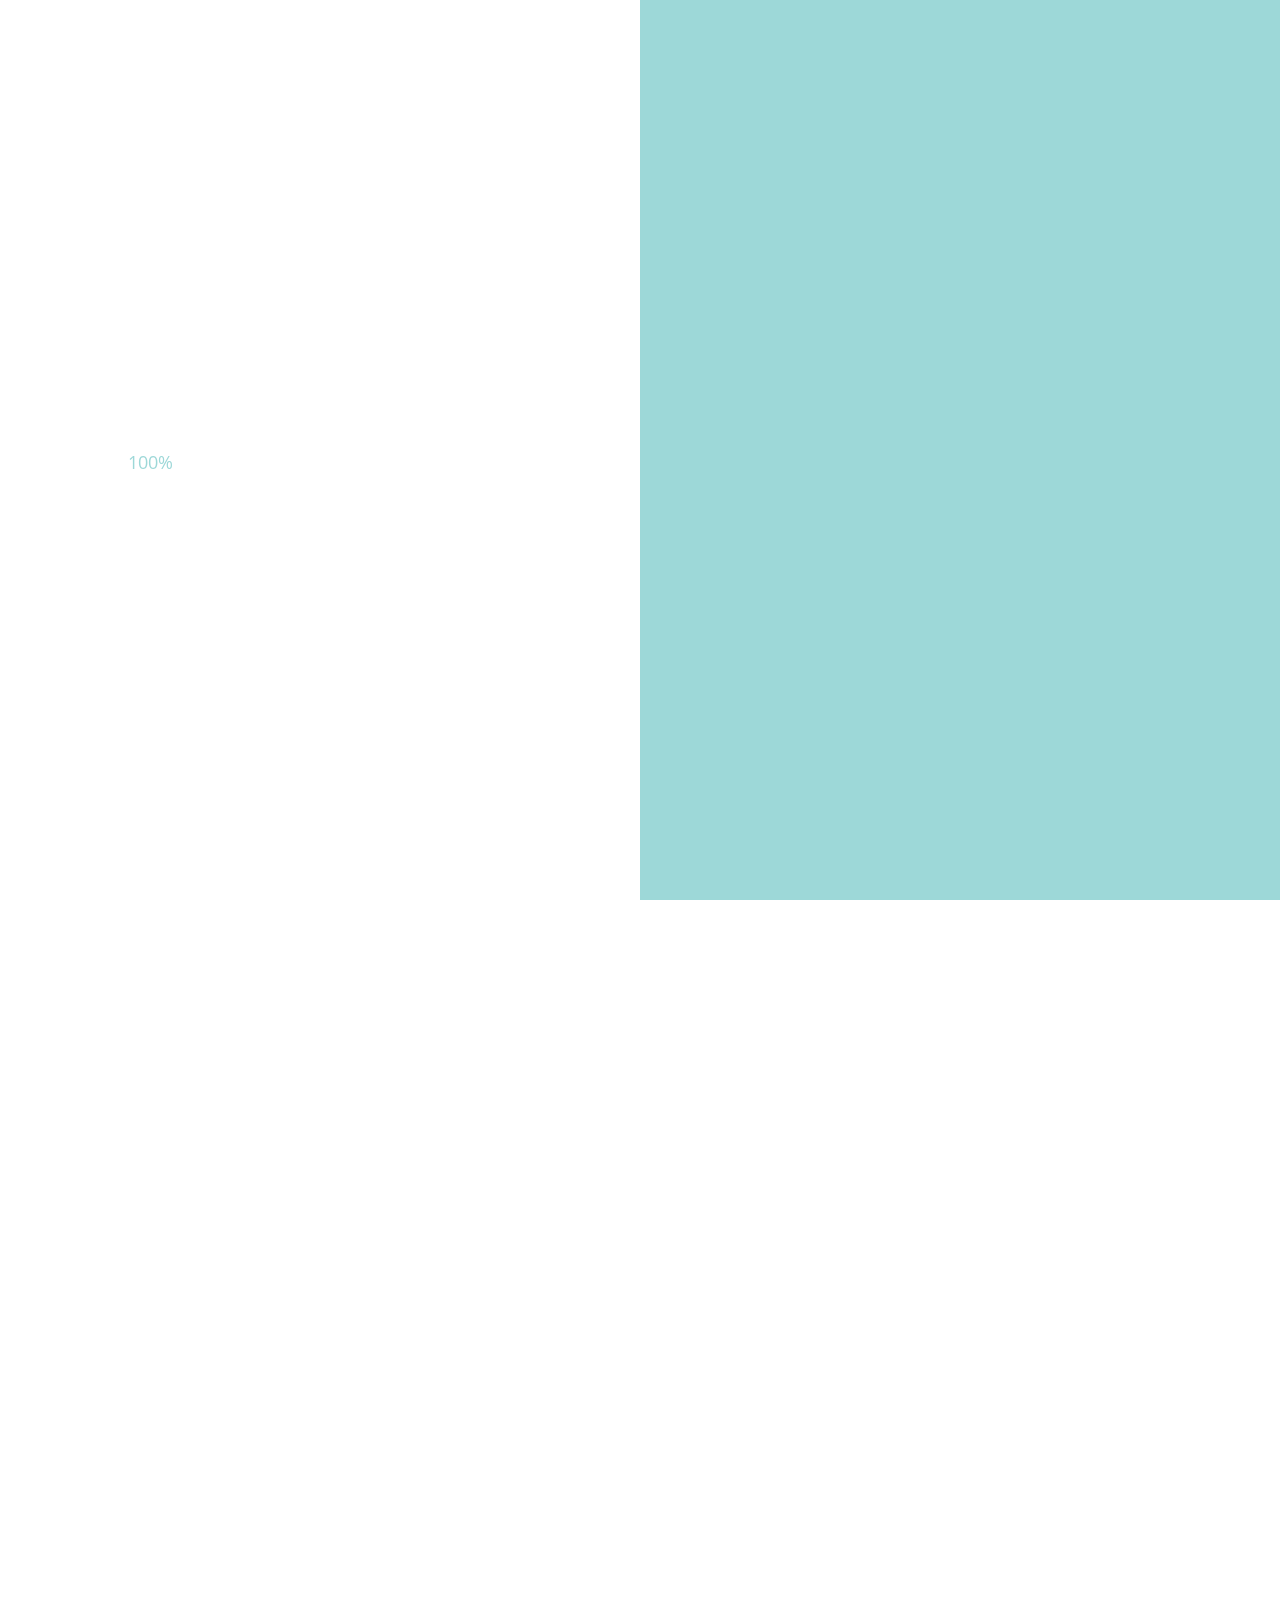
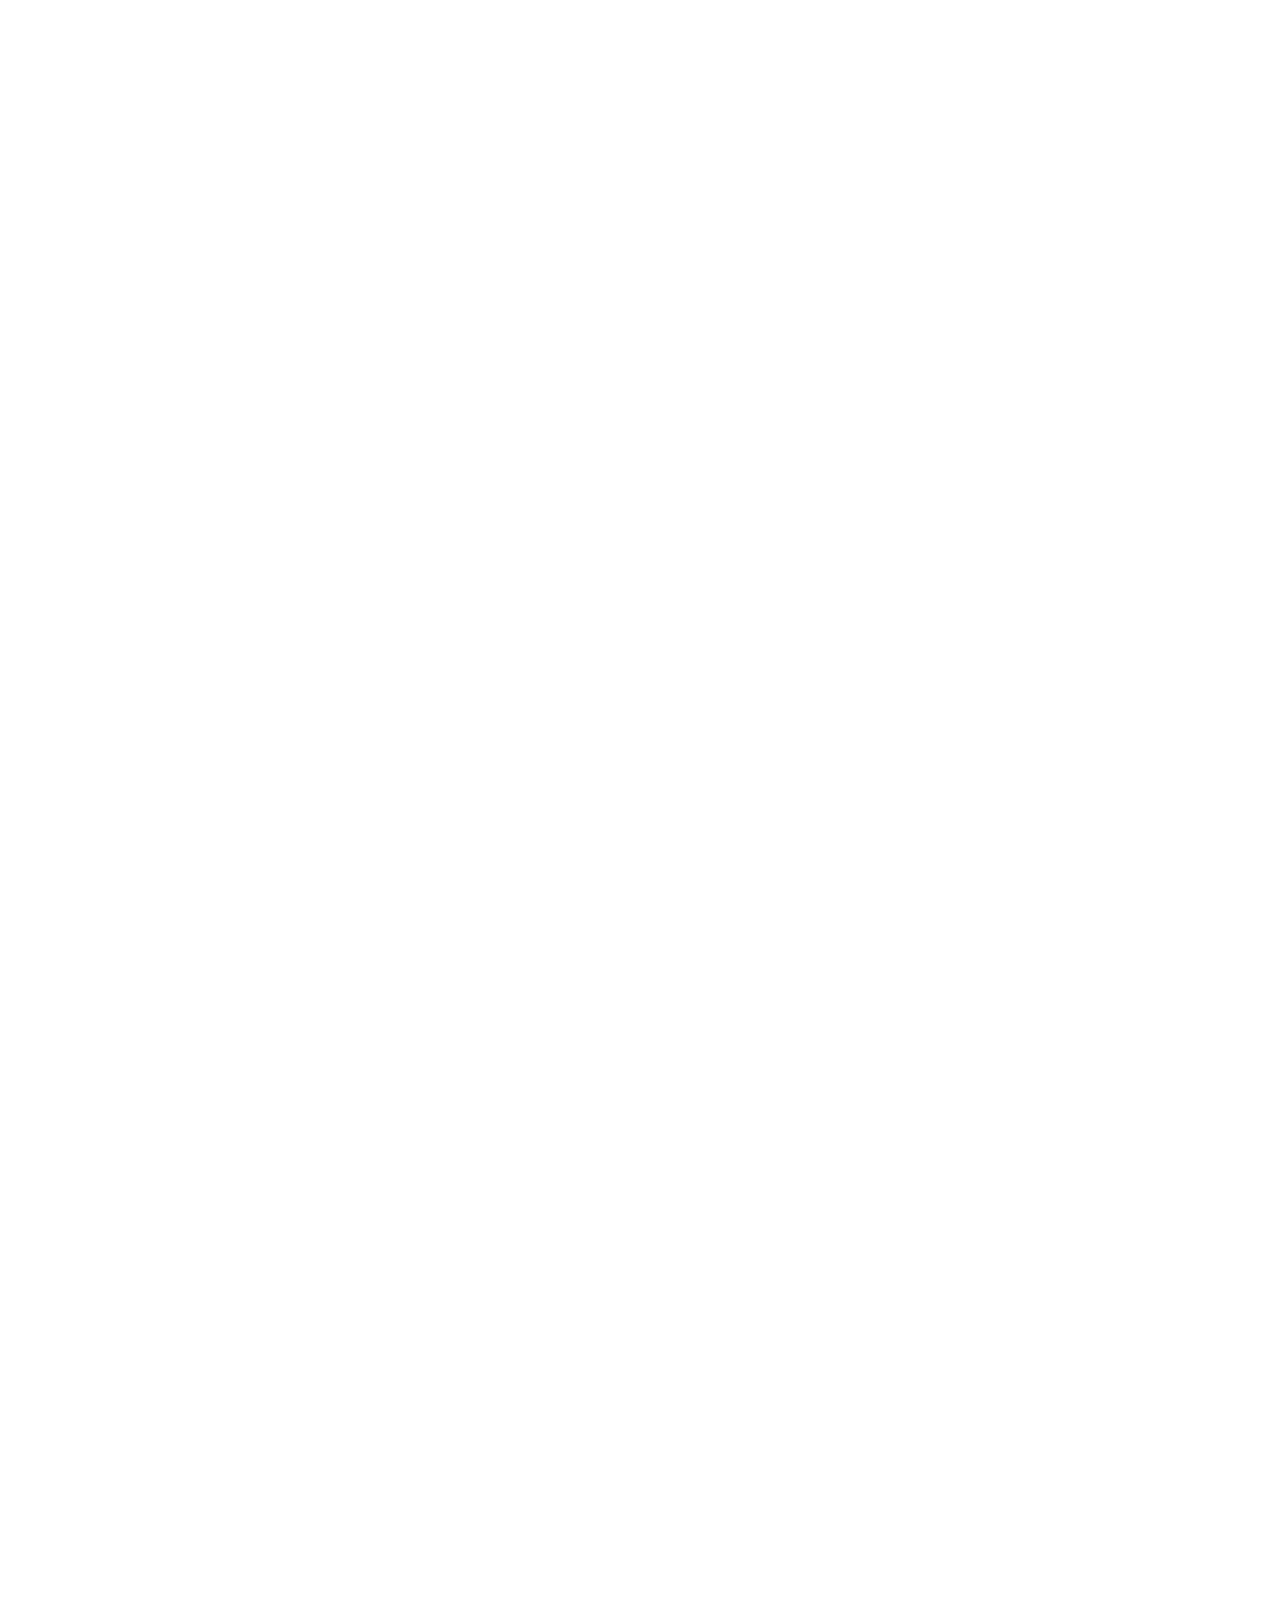
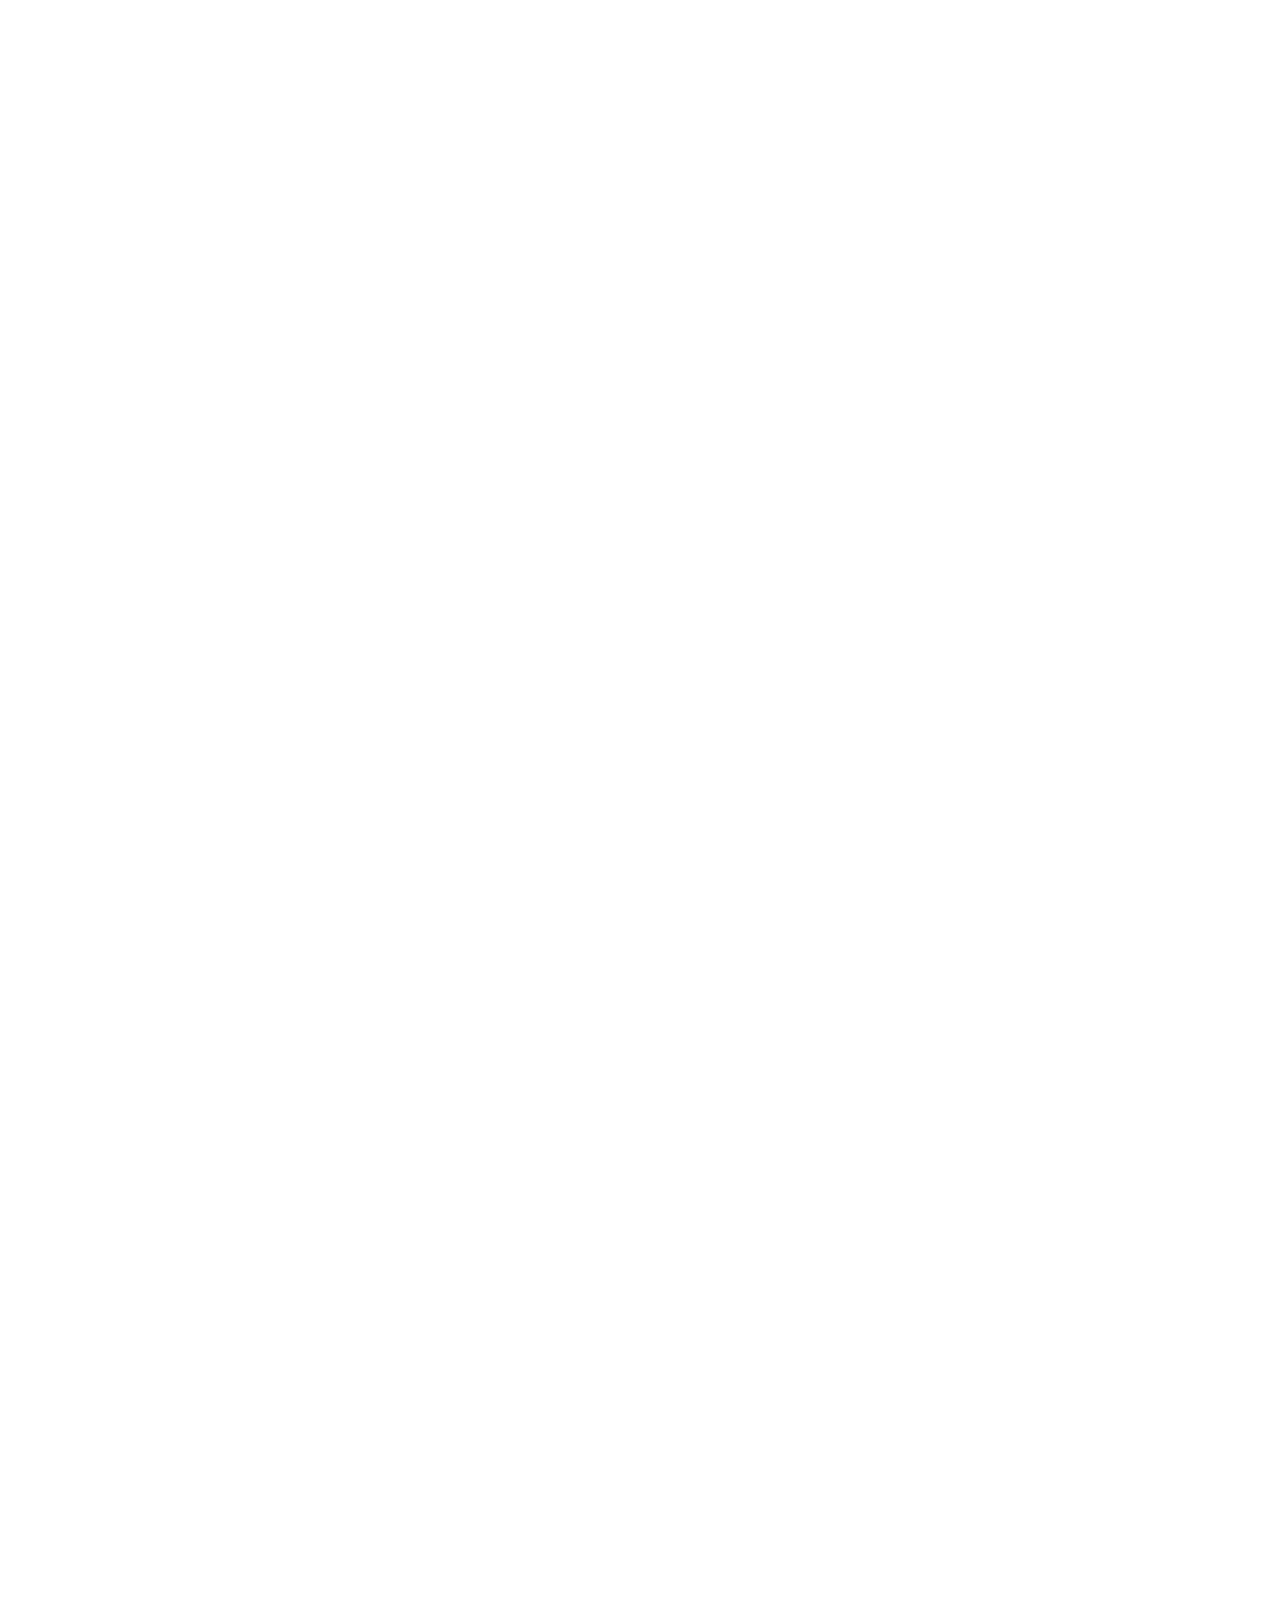
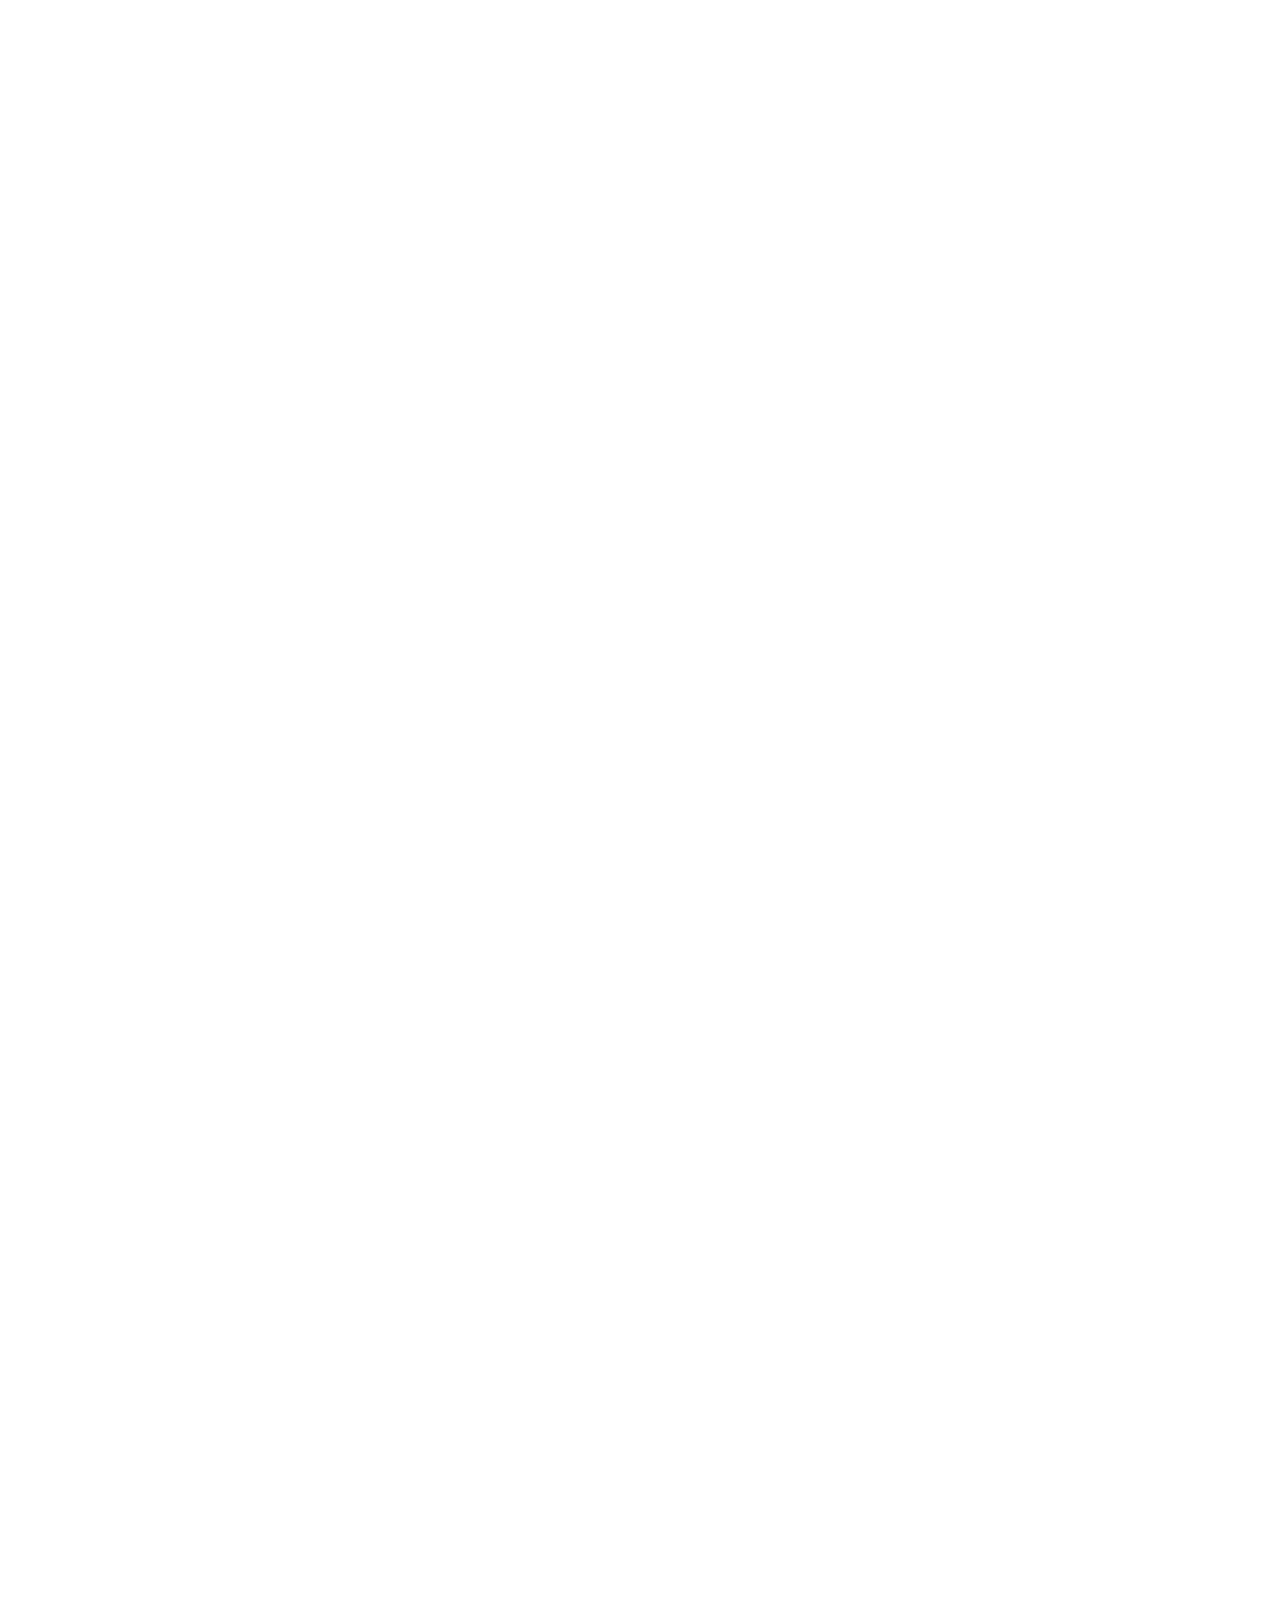
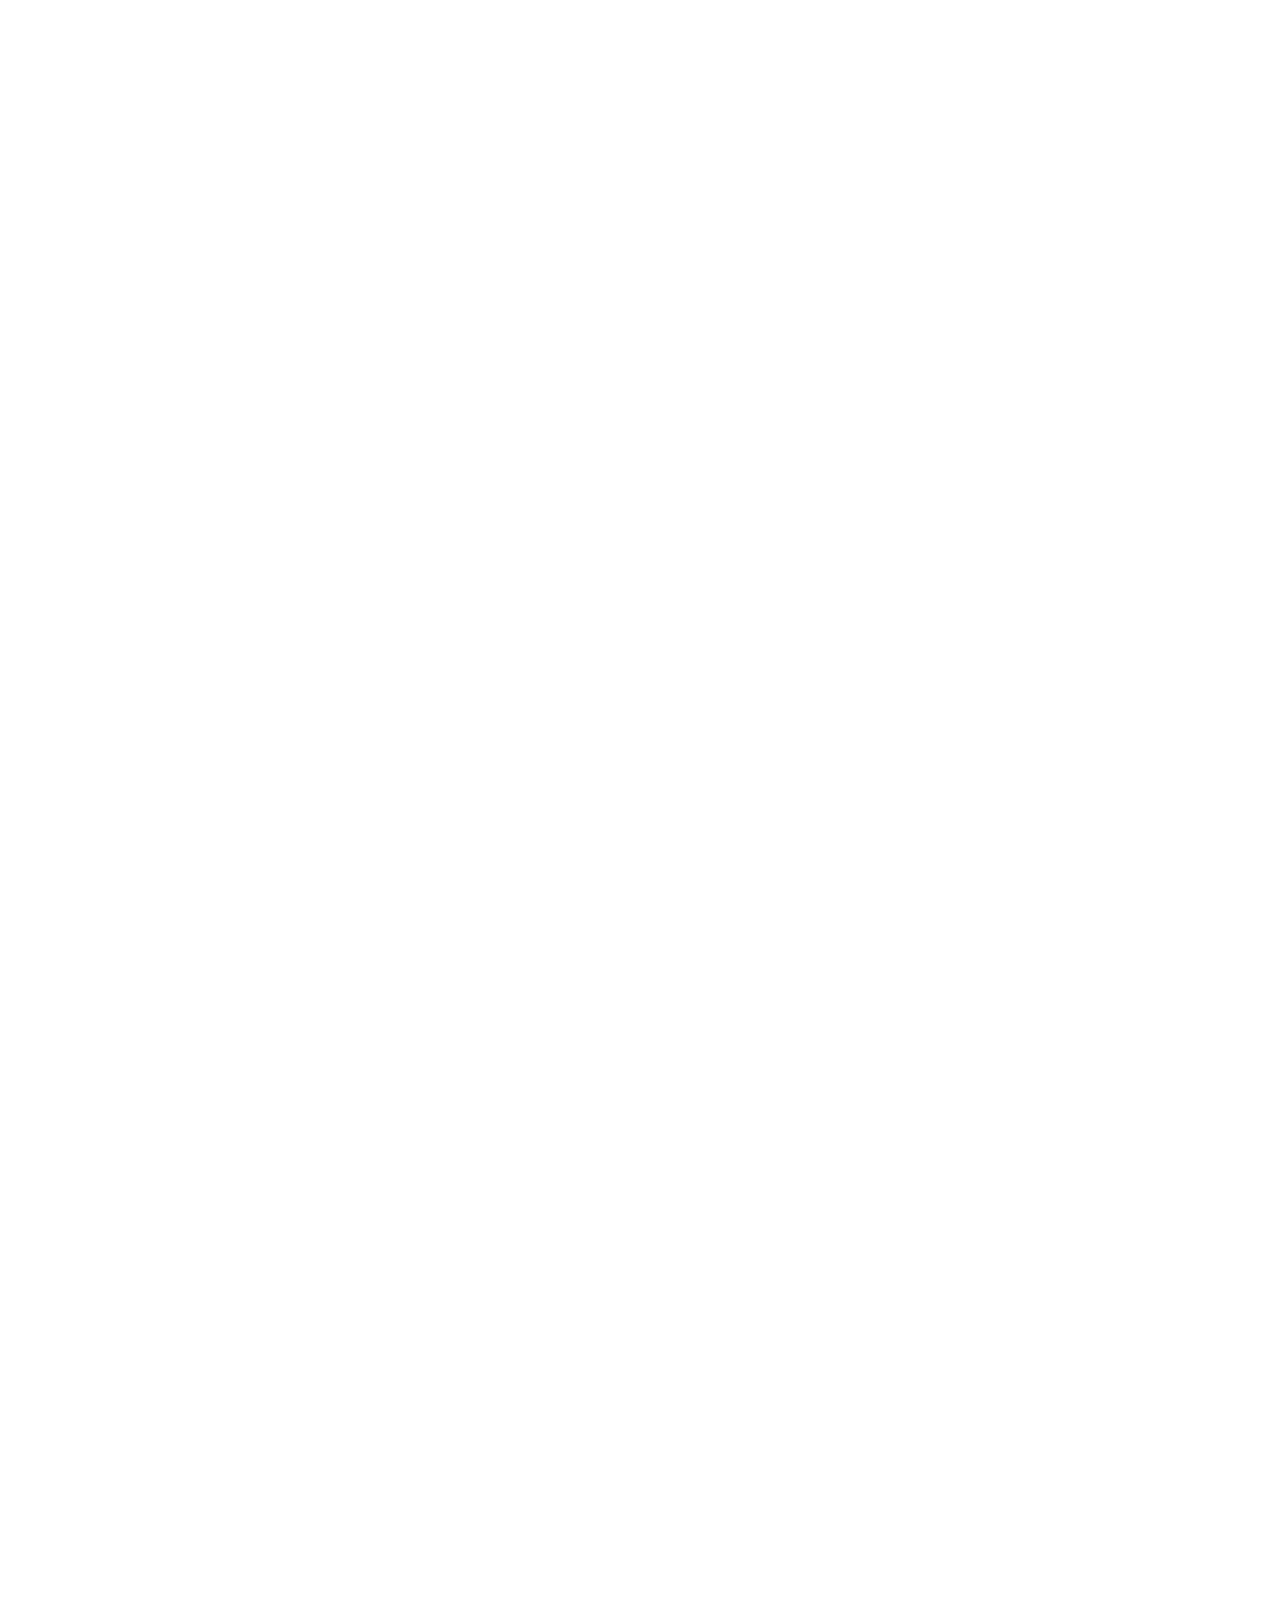
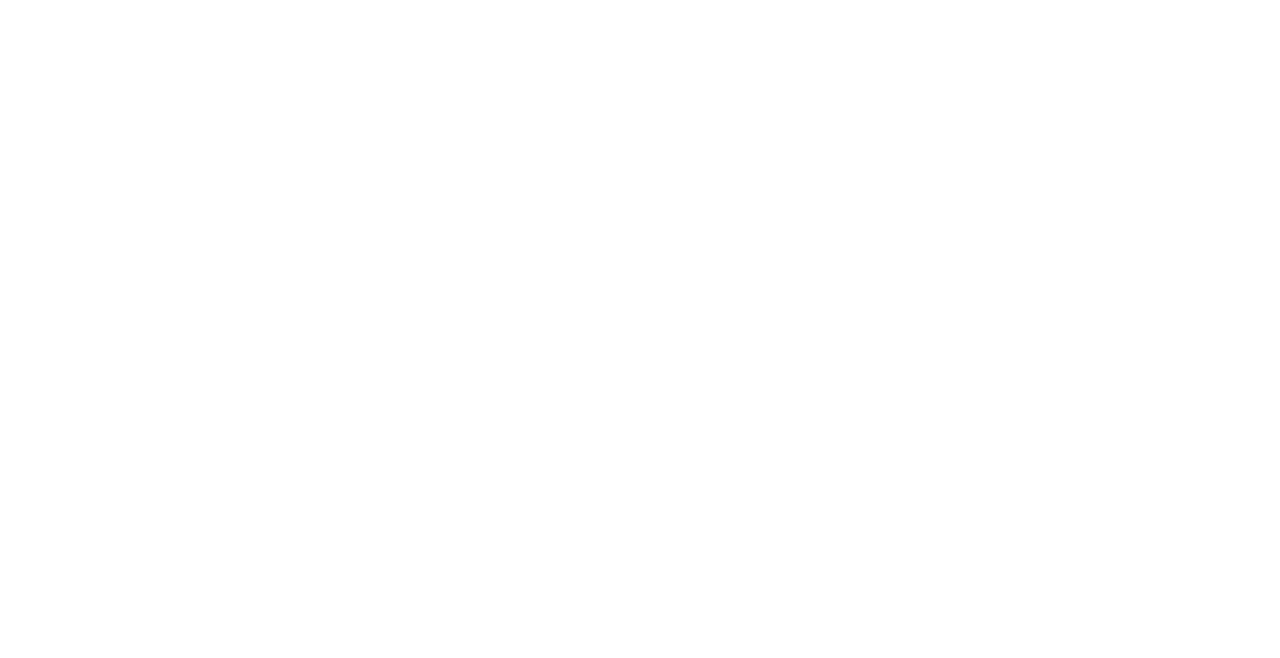
==== index.html @ f8d1b824 "Updated new resume" ====
<!DOCTYPE HTML>
<html lang="en">

<!-- Mirrored from chulan.kwst.net/bg/index.html by HTTrack Website Copier/3.x [XR&CO'2014], Sat, 24 Nov 2018 17:35:47 GMT -->
<head>
<!--=============== basic  ===============-->

	<meta charset="UTF-8">
	<title>Aravinth - Personal Portfolio & Resume</title>
	<meta name="description" content="Your website description here">
	<meta name="keywords" content="your, website, keywords, here">
	<meta name="viewport" content="width=device-width, initial-scale=1.0, minimum-scale=1.0, maximum-scale=1.0, user-scalable=no">
	
<!--=============== css  ===============-->	

    <link rel="stylesheet" href="css/font-awesome.min.css">
	<link rel="stylesheet" href="css/normalize.css" type="text/css" media="screen">
	<link type="text/css" rel="stylesheet" href="css/animate.css" >
	<link rel="stylesheet" href="css/grid.css" type="text/css" media="screen">
	<link rel="stylesheet" href="css/owl.carousel.css" type="text/css" media="screen">
	<link rel="stylesheet" href="css/magnific-popup.css" media="all">
	<link rel="stylesheet" href="css/superslides.css" type="text/css" media="screen">
	<link rel="stylesheet" href="css/style.css" type="text/css" media="screen">
	<!-- By Aravinth-->
	<link rel="stylesheet" href="https://cdnjs.cloudflare.com/ajax/libs/font-awesome/4.7.0/css/font-awesome.min.css">

	<!-- panel css -->
	<link rel="stylesheet" href="css/panel.css" type="text/css" media="screen">
	
<!--=============== colors  ===============-->	

	<link rel="alternate stylesheet" type="text/css" href="css/blue-style.css" title="blue" media="screen" />
	<link rel="alternate stylesheet" type="text/css" href="css/green-style.css" title="green" media="screen" />
	<link rel="alternate stylesheet" type="text/css" href="css/yellow-style.css" title="yellow" media="screen" />
	<link rel="alternate stylesheet" type="text/css" href="css/orange-style.css" title="red" media="screen" />

<!--=============== fonts  ===============-->

	<link href='http://fonts.googleapis.com/css?family=Istok+Web|Open+Sans:400,300,600,700,800' rel='stylesheet' type='text/css'>
	
<!--=============== google map ===============-->

	<script type="text/javascript" src="http://maps.google.com/maps/api/js?sensor=false"></script>
	
<!--=============== favicons ===============-->

	<link rel="shortcut icon" href="images/favicon.ico">
	<!--=============== ie styles  ===============-->

	<!--[if IE 8]><link rel="stylesheet" type="text/css" href="css/ie8.css" /><![endif]-->

<script> location.hash = (location.hash) ? location.hash : " "; </script>

</head>

<body onLoad="initialize()">

<!--=============== main ===============-->
<div id="main">

	<!--=============== intro ===============-->
	
	<div id="intro">
	
	<!--=============== navigation ===============-->	

		<div class="nav-holder">
				
			<div class="nav-button transition">
				<span></span>
				<span></span>
				<span></span>
			</div>
					
			<div class="nav-border fade"></div>
			<div class="link-holder fade">
				<ul>
					<li class="cur"><a href="#about" class="scroll-link transition">About</a></li>
					<li><a href="#resume" class="scroll-link transition">Resume</a></li>
					<li><a href="#work" class="scroll-link transition">Portfolio</a></li>
					<li><a href="#services" class="scroll-link transition">Services</a></li>
					<li><a href="#contacts" class="scroll-link transition">Contacts</a></li>
					<!-- <li><a href="blog.html" class="transition">Blog</a></li> -->
					
				</ul>
			</div>
			
		</div><!--=============== navigation end ===============-->
				
		<!--=============== text-ticker-holder ===============-->	
			
		<div class="text-ticker-holder">
		
			<div id="slides">
			
				<ul class="slides-container">
						
					<!-- Slide 1 -->
						
					<li>	
						<div style="background-image: url('images/bg/Kalam Sir.jpg');" class="slides-fullscreen-img"></div>
					</li>
							
					<!-- Slide 2 -->
							
					<li>
						<div style="background-image: url('images/bg/Sundar Pichai.jpg');" class="slides-fullscreen-img"></div>
					</li>
			
					<!-- Slide 3 -->
							
					<li>	
						<div style="background-image: url('images/bg/Sachin.jpg');" class="slides-fullscreen-img"></div>
					</li>

					<!-- Slide 4 -->
							
					<li>	
						<div style="background-image: url('images/bg/Rajaraja Cholan.JPG');" class="slides-fullscreen-img"></div>
					</li>

					<!-- Slide 5 -->
							
					<li>	
						<div style="background-image: url('images/bg/Bharathiyar.jpg');" class="slides-fullscreen-img"></div>
					</li>
						
				</ul>
							
			</div><!-- Slider end -->		
			<div class="overlay"></div>
			<div class="container">
				
				<div class="anim-text-holder">
				
					<h1 class="animtext">Hi i am Aravinth </h1>
					<h3 class="animtext fade">Automation Tester & Front-End Web Developer from India</h3>
					
					<div class="start-holder fade">
					
						<div class="start-decor transition"></div>
						
						<a href="#about" class="scroll-link start"><i class="fa fa-angle-down"></i></a>
					
					</div>
					
				</div>
			
			</div>
			
		</div>	<!--=============== text-ticker-holder end===============-->			
			
	</div><!--=============== intro end ===============-->	
			
	<!--=============== wrapper ===============-->
		
	<div id="wrapper">
	
		<!--=============== left-sidebar ===============-->
		
		<div class="left-sidebar">
			<a href="#intro" class="scroll-link logo"><img src="images/logo_Me.png" alt=""></a>
			<div class="desktop-screen-navigation" id="nav"> 
					<ul>
						<li class="current transition"><a href="#about" class="scroll-link transition">About</a></li>
						<li class="transition"><a href="#resume" class="scroll-link transition">Resume</a></li>
						<li class="transition"><a href="#work" class="scroll-link transition">Portfolio</a></li>
						<li class="transition"><a href="#services" class="scroll-link transition">Services</a></li>
						<li class="transition"><a href="#contacts" class="scroll-link transition">Contacts</a></li>
						<!-- <li class="transition"><a href="blog.html" class="transition">Blog</a></li> -->
					</ul>
			</div>
			<a class="nav-top scroll-link" href="#intro"><i class="fa fa-angle-up fa-2x"></i><span class="transition2"></span></a>
		</div><!--=============== left-sidebar end ===============-->
		
		<!--=============== content-holder ===============-->
		
		<div class="content-holder">
		
			<!--=============== section about ===============-->
				
			<div id="about" class="sections">
			
				<div class="container animaper anim">
				
					<h2>about</h2>
					<h4 class="margin">A small introduction about my self</h4>

					
					<div class="grid-half right">
					
						<div class="photo-holder">
							<img src="images/Aravinth photo.JPEG" alt="" class="respimg">
						</div>
					
					</div>
									
					<div class="grid-half right">
					
						<h3>Aravinth Raj</h3>
						<h3 class="margin">AUTOMATION TESTER & FRONT-END WEB DEVELOPER FROM INDIA</h3>
						<p>Energetic software engineer with 5+ years experience developing robust code for high-volume businesses. Increased code-efficiency by finding more reusable dependencies. Boosted customer retention by 25%. An enthusiastic team player and deep creative thinker.</p>
						<p>Team player software engineer with a can-do attitude, phenomenal time management skills, and a strong user focus. Has developed several tools using VBScript, Java using AWT/SWT, freelance projects on Web Page Designing.</p>
						
						<div class="clear"></div>
						<a href="#work" class="button scroll-link transition">Checkout My Work</a>
						</div>
					
					<div class="clear"></div>
					
					<!--skills-->
					
					<div class="piechart-holder">
								
						<div class="piechart grid-2">
							 <span class="chart skilBg" data-percent="95">
								<span class="percent"></span>
							</span>
							
							<h4>Selenium Webdriver</h4>
							<p>Selenium is a portable software-testing framework for web applications.</p>				
						
						</div>
						<div class="piechart grid-2">
							 <span class="chart skilBg" data-percent="95">
								<span class="percent"></span>
							</span>
							
							<h4>Java</h4>
							<p>Java is a general-purpose computer-programming language that is concurrent, class-based & object-oriented.</p>				
						
						</div>
						<div class="piechart grid-2">
							 <span class="chart skilBg" data-percent="95">
								<span class="percent"></span>
							</span>
							
							<h4>Page Factory Model Framework</h4>
							<p>Page Object Model is an Object Repository design pattern in Selenium WebDriver.The PageFactory Class in Selenium is an extension to the Page Object design pattern.</p>				
						
						</div>	
						<div class="piechart grid-2">
							 <span class="chart skilBg" data-percent="95">
								<span class="percent"></span>
							</span>
							
							<h4>Other Hybrid Frameworks</h4>
							<p>Hybrid Test framework is a concept where we use the advantage of both Keyword and Data driven framework.</p>				
						
						</div>
						<div class="piechart grid-2">
							 <span class="chart skilBg" data-percent="90">
								<span class="percent"></span>
							</span>
							
							<h4>Cucumber</h4>
							<p>Cucumber is a testing framework which supports Behavior Driven Development (BDD). It lets us define application behavior in plain meaningful English text using a simple grammar defined by a language called Gherkin.</p>				
						
						</div>	
						<div class="piechart grid-2">
							 <span class="chart skilBg" data-percent="90">
								<span class="percent"></span>
							</span>
							
							<h4>Maven</h4>
							<p>Maven is a build automation tool used primarily for Java projects. Maven addresses two aspects of building software: first, it describes how software is built, and second, it describes its dependencies.</p>				
						
						</div>	
						<div class="piechart grid-2">
							 <span class="chart skilBg" data-percent="90">
								<span class="percent"></span>
							</span>
							
							<h4>AWT/SWT</h4>
							<p>The Standard Widget Toolkit (SWT) is a graphical widget toolkit for use with the Java platform. It is an alternative to the Abstract Window Toolkit (AWT) and Swing Java graphical user interface (GUI) toolkits.</p>				
						
						</div>	
						<div class="piechart grid-2">
							 <span class="chart skilBg" data-percent="80">
								<span class="percent"></span>
							</span>
							
							<h4>UFT</h4>
							<p>UFT is an automated functional Testing tool that helps testers to execute automated tests in order to identify any errors, defects or gaps in contrary to the expected results of the application under test.</p>				
						
						</div>	
						<div class="piechart grid-2">
							 <span class="chart skilBg" data-percent="90">
								<span class="percent"></span>
							</span>
							
							<h4>VBScript</h4>
							<p>VBScript is an Active Scripting language developed by Microsoft that is modelled on Visual Basic. It allows Microsoft Windows system administrators to generate powerful tools for managing computers with error handling, subroutines, and other advanced programming constructs.</p>				
						
						</div>					
					
				</div>
					
			</div>
				
			 <div class="show-skills-holder">
				<span class="decor-fix"></span>
				<div class="show-skills"><i class="fa fa-angle-up fa-2x"></i><span>Show Skills</span></div>
			</div> 
				
		</div><!--=============== section about end ===============-->
			
			
		<!--=============== section facts ===============-->
		
		<div id="facts"  class="sections">
		<div class="parallax-facts"></div>
			<div class="overlay"></div>
			
			<div class="content">
			
				<div class="container">
					<h4 class="margin">Personal Traits</h4>
					<h2 class="color-white">FUN FACTS</h2>
	
					<ul>
					
						<!-- fact 1-->
						
						<li class="transition scale-small animaper"> 
							<div class="conter-decor">
								<span class="rotade rot-top-left"></span>
								<span class="rotade rot-top-right"></span>
								<span class="rotade rot-bottom-left"></span>
								<span class="rotade rot-bottom-right"></span> 
							</div>
							<div class="milestone-counter">
								
								<div class="stats animaper">
									<div class="num" data-content="8" data-num="8">0</div>
								</div>
									
							</div>
							
							<h6><span></span>Awards Received</h6>	
							 
						</li>
						
						 <!-- fact 2--> 
						  
						<li class="transition scale-small animaper">
							<div class="conter-decor">
								<span class="rotade rot-top-left"></span>
								<span class="rotade rot-top-right"></span>
								<span class="rotade rot-bottom-left"></span>
								<span class="rotade rot-bottom-right"></span> 
							</div>
							<div class="milestone-counter">
				
								<div class="stats animaper">
									<div class="num" data-content="23" data-num="23">0</div>
								</div>
									
							</div>
								 
							<h6><span></span>Projects Completed</h6>
							 
						</li>
						
						 <!-- fact 3-->  
						 
						<li class="transition scale-small animaper"> 
						
							<div class="conter-decor">
								<span class="rotade rot-top-left"></span>
								<span class="rotade rot-top-right"></span>
								<span class="rotade rot-bottom-left"></span>
								<span class="rotade rot-bottom-right"></span> 
							</div>
							<div class="milestone-counter">
				
								<div class="stats animaper">
									<div class="num" data-content="7" data-num="7"></div>
								</div>
							</div>
								 
							<h6><span></span>Freelance Projects</h6>
								
						</li>
						
					</ul> 
																			   
				</div>
				
			</div>	
				
		</div> <!--=============== section facts end ===============-->
		
	<!--=============== section resume ===============-->
		
		<div id="resume"  class="sections">	
			<div class="background-color">	
				<div class="content">
					<div class="container animaper anim">
					
						<h4 class="margin color-white">WORK EXPERIENCE</h4>
						<h2 class="color-white">resume</h2>
						<div class="content-separator"><i class="fa fa-briefcase"></i><span></span></div>
		
						<div class="grid-full">
							<div class="resume-line"></div>
						
						
							 <!-- 1 item-->
							 
							<div class="grid-full place-holder">
								<div class="grid-1">
								
									<div class="resume-date">
										<h4>October 2013 -<br>October 2014</h4>
										
									</div>
								
								</div>
								
								<div class="grid-5 right">
								
									<div class="resume-info">
									
										<h3>Test Trainee</h3>
										<h4>Cognizant Technology Solutions, Coimbatore</h4>
										<p>As a Test Trainee, I have involved in implementing Testing Methodologies, had a chance to work with some of the Health Care based applications namely FACETS, EDI 834, CDWF, PEGA. Worked with Test Management tools like HP ALM, Handled database like SQL and API testing tool like Soap UI.</p>
		
									</div>
								
								</div>
								
							</div>
								
							 <!-- 2 item-->
							 
							<div class="grid-full place-holder">
							
								<div class="grid-1">
								
									<div class="resume-date">
										<h4>October 2014 -<br>June 2018</h4>
										
									</div>
								
								</div>
								
								<div class="grid-5 right">
									<div class="resume-info">
										<h3>Test Professional</h3>
										<h4>Cognizant Technology Solutions, Coimbatore</h4>
										<p>Worked as a Functional Tester and Automation Tester.
As part of Functional Testing good with writing test cases; Thorough hands on experience with all level of testing including Sanity, Usability,Functional, Integration, Regression and User Acceptance Testing. As part of Automation Testing handled projects with Selenium, Java, UFT, Excel Macro. Learned and got hands-on experience in HTML, CSS, HTA, AWT, SWT, JavaFx for Freelance projects.</p>
		
									</div>
								
								</div>
								
							</div>
													 
							<!-- 3 item-->
							 
							<div class="grid-full place-holder">
							
								<div class="grid-1">
								
									<div class="resume-date">
										<h4>June 2018 -<br>December 2018</h4>
										
									</div>
								
								</div>
								
								<div class="grid-5 right">
								
									<div class="resume-info">
									
										<h3>Programmer Analyst</h3>
										<h4>Cognizant Technology Solutions, Coimbatore</h4>
										<p>A Full time Automation Tester expertise in Selenium, Java, UFT, Excel Macro, Cucumber, Maven, HP ALM, SQL.</p>
		
									</div>
								
								</div>
								
							</div>		
										
							 <!-- 4 item-->
							 
							<div class="grid-full place-holder">
							
								<div class="grid-1">
								
									<div class="resume-date">
										<h4>December 2018 -<br>Present</h4>
										
									</div>
								
								</div>
								
								<div class="grid-5 right">
								
									<div class="resume-info">
									
										<h3>Sr. Software Engineer</h3>
										<h4>Cognizant Technology Solutions, Coimbatore</h4>
										<p>Made a leap towards growing my career towards Web Security and Front End Developer.</p>
		
									</div>
								
								</div>
								
							</div>					
							
						</div>
				
					</div>	
					
				</div>
		
			</div>
		
		</div><!--=============== section resume end===============-->

<!--=============== section education ===============-->
		
		<div id="resume"  class="sections">	
			<div class="background-color">	
				<div class="content">
					<div class="container animaper anim">
					
						<h4 class="margin color-white">EDUCATION DETAILS</h4>
						<div class="content-separator"><i class="fa fa-graduation-cap"></i><span></span></div>
						<div class="grid-full">
							<div class="resume-line"></div>
						
						
							 <!-- 1 item-->
							 
							<div class="grid-full place-holder">
								<div class="grid-1">
								
									<div class="resume-date">
										<h4>OCTOBER 2017 -<br>PRESENT</h4>
										
									</div>
								
								</div>
								
								<div class="grid-5 right">
								
									<div class="resume-info">
									
										<h3>Master of Computer Applications</h3>
										<h4>Bharathiyar University</h4>
										<p>Correspondence. Expected to be completed on May 2020.</p>
		
									</div>
								
								</div>
								
							</div>
								
							 <!-- 2 item-->
							 
							<div class="grid-full place-holder">
							
								<div class="grid-1">
								
									<div class="resume-date">
										<h4>JULY 2010 -<br>APRIL 2013</h4>
										
									</div>
								
								</div>
								
								<div class="grid-5 right">
									<div class="resume-info">
										<h3>B.Sc [Electronics and Communication Systems]</h3>
										<h4>VLB Janakiammal College of Arts and Science</h4>
										<p>Full time</p>
		
									</div>
								
								</div>
								
							</div>
													 
							<!-- 3 item-->
							 
							<div class="grid-full place-holder">
							
								<div class="grid-1">
								
									<div class="resume-date">
										<h4>JUNE 2009 -<br>MARCH 2010</h4>
										
									</div>
								
								</div>
								
								<div class="grid-5 right">
								
									<div class="resume-info">
									
										<h3>Higher Secondary</h3>
										<h4>Vasavi Vidhyala Mat. Hr. Sec. School</h4>
										<p>Full time</p>
		
									</div>
								
								</div>
								
							</div>		
										
							 <!-- 4 item-->
							 
							<div class="grid-full place-holder">
							
								<div class="grid-1">
								
									<div class="resume-date">
										<h4>JUNE 2007 -<br>MARCH 2008</h4>
										
									</div>
								
								</div>
								
								<div class="grid-5 right">
								
									<div class="resume-info">
									
										<h3>High School</h3>
										<h4>Milton Matriculation School</h4>
										<p>Full time</p>
		
									</div>
								
								</div>
								
							</div>					
							
							<a href="https://documentcloud.adobe.com/link/track?uri=urn%3Aaaid%3Ascds%3AUS%3Af98df4b4-0f7a-4788-810b-7a441bb4b9c3" class="button transition" 								target="_blank">Download Resume</a>
						
						</div>
				
					</div>	
					
				</div>
		
			</div>
		
			<div class="resumeshadow"></div>
			
		</div><!--=============== section education end===============-->
		
		<!--=============== section work ===============-->	
		
		<div id="work" class="sections">
		
			<div class="background-white">
			
				<div class="content">
				
					<div class="container animaper anim">
								
						<h2>Work </h2>
						<h4 class="margin">PORTFOLIO</h4>	
						
						<!-- portfolio filters -->
						
						<div id="options" class="clear">
	
						  <ul id="filters" class="option-set" data-option-key="filter">
						  
							<li class="filter actcat transition" data-filter="all">All</li>
							<li class="filter transition" data-filter="category_1">Frameworks </li>
							<li class="filter transition" data-filter="category_2">Tools</li>
							<li class="filter transition" data-filter="category_3">Development</li>
							
						  </ul>
						  
						</div> 
	
					<!-- Projects links -->
				
						<div id="folio_container">
						
							<!-- 1 project ajax page-->
						
							<div class="box grid-2   mix category_1 mix_all activefol">
							
								<a href="projects/pr1.html" class="popup-with-move-anim ">
								
									<div class="folio-img-holder">
										<img src="images/folio/thumbs/Under Construction.jpg" class="respimg" alt="" title="">
										<div class="folio-overlay">
										<h3>Page Factory Model Framework</h3>
										<h5>Data Driven, Keyword Driven</h5>
										<div class="folio-button"><i class="fa fa-rocket"></i></div>
										</div>
									</div>
									
								</a>
								
							</div>
							
							<!-- 2 project ajax page-->
							
							<div class="box grid-2  mix category_2 mix_all">
							
								<a href="projects/pr2.html" class="popup-with-move-anim">
								
									<div class="folio-img-holder">
										<img src="images/folio/thumbs/Under Construction.jpg" class="respimg" alt="" title="">								
										<div class="folio-overlay">
											<h3>VB Script</h3>
											<h5>Trackers, Excel handling</h5>
											<div class="folio-button"><i class="fa fa-picture-o"></i></div>
										</div>							
									</div>
									
								</a>	
								
							</div>
							
							<!-- 3 project ajax page-->	
						
							<div class="box grid-2   mix category_3 mix_all">
							
								<a href="projects/pr3.html" class="popup-with-move-anim">
								
									<div class="folio-img-holder">						
										<img src="images/folio/thumbs/Under Construction.jpg" class="respimg" alt="" title="">
										<div class="folio-overlay">
											<h3>Front End Development</h3>
											<h5>Using HTML5, CSS3, JS</h5>
											<div class="folio-button"><i class="fa fa-camera-retro"></i></div>
										</div>
									</div>
									
								</a>
								
							</div>
							
							<!-- 4 project youtube  video-->
							
							<div class="box  grid-2  mix category_2 mix_all">
							
								<a href="http://www.youtube.com/watch?v=pBJEislqmkU" class="popup-youtube">
								
									<div class="folio-img-holder">
										<img src="images/folio/thumbs/Under Construction.jpg" class="respimg" alt="" title="">
										<div class="folio-overlay">
											<h3>AWT/SWT</h3>
											<h5>Tool compressed in a runnable jar file</h5>
											<div class="folio-button"><i class="fa fa-rocket"></i></div>
										</div>
									</div>
									
								</a>
								
							</div>
							
							<!-- 5 project vimeo video-->	
						
							<div class="box grid-2  mix category_3 mix_all">
							
								<a href="http://player.vimeo.com/video/50510424" class="popup-vimeo">
									<div class="folio-img-holder">
										<img src="images/folio/thumbs/Under Construction.jpg" class="respimg" alt="" title="">
										<div class="folio-overlay">
											<h3>Django</h3>
											<h5>Web Server with Python</h5>
											<div class="folio-button"><i class="fa fa-camera-retro"></i></div>
										</div>
									</div>
									
								</a>
								
							</div>
							
							<!-- 6 project single image-->
							
							<div class="box grid-2  mix category_1 mix_all">
							
								<a href="images/folio/6.jpg" class="image-popup">
								
									<div class="folio-img-holder">
										<img src="images/folio/thumbs/Under Construction.jpg" class="respimg" alt="" title="">
										<div class="folio-overlay">
											<h3>Behaviour Driven Framework</h3>
											<h5>Using Cucumber and Maven</h5>
											<div class="folio-button"><i class="fa fa-camera-retro"></i></div>
										</div>
									</div>
									
								</a>
									
							</div>
							
							<!-- 7 project gallery-->	
						
							<div class="box grid-2  mix category_2 mix_all">
							
								 <a href="images/folio/7.jpg" class="popup-gallery">
									 <div class="folio-img-holder">
										<img src="images/folio/thumbs/Under Construction.jpg" class="respimg" alt="" title="">
										<div class="folio-overlay">
											<h3>JavaFx</h3>
											<h5>Interactive GUI based</h5>
											<div class="folio-button"><i class="fa fa-picture-o"></i></div>
										</div>
									</div>
									
								</a>
									
							</div>
							
							<!-- 8 project gallery-->
							
							<div class="box grid-2  mix category_3 mix_all">
							
								<a href="images/folio/8.jpg" class="popup-gallery">
								
									<div class="folio-img-holder">
										<img src="images/folio/thumbs/Under Construction.jpg" class="respimg" alt="" title="">
										<div class="folio-overlay">
											<h3>Git Hub</h3>
											<h5>Web Hosting Services & Central Repository</h5>
											<div class="folio-button"><i class="fa fa-rocket"></i></div>
										</div>
									</div>
									
								</a>
									
							</div>
							
							<!-- 9 project gallery-->
						
							<div class="box grid-2   mix category_1 mix_all">
							
								<a href="images/folio/9.jpg" class="popup-gallery">
								
									<div class="folio-img-holder">
										<img src="images/folio/thumbs/Under Construction.jpg" class="respimg" alt="" title="">
										<div class="folio-overlay">
											<h3>Python Framework</h3>
											<h5>Data Driven, Keyword Driven</h5>
											<div class="folio-button"><i class="fa fa-picture-o"></i></div>
										</div>
									</div>
									
								</a>
								
							</div> 
											
						</div>
						
					</div>	
					
				</div>
				
			</div>
			
			<div class="workshadow"></div>
			
		</div>	<!--=============== section work  end===============-->	
	
		<div class="clear"></div>

		<!--=============== section services===============-->	
		
		<div id="services" class="sections">
		
			<div class="content">
			
				<div class="container animaper anim">
				
					<h4 class="margin">What i do </h4>	
					<h2>Services</h2>
					<div class="content-separator"><i class="fa fa-cogs"></i><span></span></div>
		
					<div id="services-carusel" class="owl-carousel">
							
						<!-- 1 item -->
								
						<div class="item">	
						
							<div class="services-box">
							
								<div class="icon-holder">
									<i class="fa fa-code"></i>
								</div>
								
								<div class="services-box-info">
								
									<span class="services-decor"></span>
									<h4>Frameworks</h4>
									<p>
									Built Frameworks which simplifies and enhances the use of the leading open source tools like Selenium.													</p>
									<h5>WHAT I OFFER</h5>
									<ul>
										<li>Simplified User Interface</li>
										<li>Cross Platform Support</li>
										<li>Dashboard & Reports</li>
										<li>Rest API Support</li>
									</ul>
									<div class="clear"></div>
									<div class="price">Java</div>
									
								</div>
								
							</div>	
							
						</div>
								
						<!-- 2 item -->
								
						<div class="item">	
						
							<div class="services-box">
							
								<div class="icon-holder">
									<i class="fa fa-cogs"></i>
								</div>
								
								<div class="services-box-info">
								
									<span class="services-decor"></span>
									<h4>Tools</h4>
									<p>
									To be simplified and to save a ton of time on your day-to-day activities, automation tools can break all the limitations.
									</p>
									<h5>WHAT I OFFER</h5>
									<ul>
										<li>Process/Downtime Trackers</li>
										<li>AWT/SWT Tools</li>
										<li>JavaFx Tools</li>
										<li>Excel Macros</li>
									</ul>
									<div class="clear"></div>
									<div class="price">VB Script | Java</div>
									
								</div>
								
							</div>
								
						</div>
								
						<!-- 3 item -->
								
						<div class="item">	
						
							<div class="services-box">
							
								<div class="icon-holder">
									<i class="fa fa-terminal"></i>
								</div>
								
								<div class="services-box-info">
								
									<span class="services-decor"></span>
									<h4>Development</h4>
									<p>
									A strong influence on people’s first impressions of the site is Look and Feel.
									</p>
									<h5>WHAT I OFFER</h5>
									<ul>
										<li>Visually appealing and Convenient Interface</li>
										<li>Better Performance</li>
										<li>Github Hosting</li>
										<li>Cross Platforms</li>
									</ul>
									<div class="clear"></div>
									<div class="price">HTML5 & CSS3</div>
									
								</div>
								
							</div>
								
						</div>
								
						<!-- 4 item -->
				
						<!-- <div class="item">	
						
							<div class="services-box">
							
								<div class="icon-holder">
									<i class="fa fa-camera"></i>
								</div>
								
								<div class="services-box-info">
								
									<span class="services-decor"></span>
									<h4>Photo</h4>
									<p>Ut enim ad minim veniam, quis nostrud exercitation ullamco laboris nisi ut aliquip ex ea commodo consequat</p>
									<h5>WHAT i OFFER</h5>
									<ul>
										<li>Concept</li>
										<li>Design</li>
										<li>3D Modeling</li>
										<li>Research</li>
									</ul>
									<div class="clear"></div>
									<div class="price">10$-140$</div>
									
								</div>
								
							</div>	
							
						</div> -->
			
					</div>		

				</div>	
				
			</div>
		
		</div>	<!--=============== section services  end===============-->	
		
		<!--=============== section order ===============-->
			
		<div id="order" class="sections">
		
			<div class="content">
				<a href="#contact_form" class="button transition scroll-link">Get in touch</a>
			</div>
			
			<div class="ordershadow"></div>
		
		</div>	<!--=============== section order end ===============-->

		<div class="clear"></div>
		
		<!--=============== section testimonials ===============-->
		
		<div id="testimonials" class="sections">
			<div class="parallax-testimonials"></div>
			<div class="overlay"></div>
			<div class="content">
				<div class="container">
					
					<h4 class="margin">Functional Testing to Automation Testing; Now leaping towards Font End Web Development</h4>
					<h2 class="color-white">Transition</h2>
					<div class="content-separator"><i class="fa fa-fast-forward"></i><span></span></div>
					<div id="testimonials-slider" class="owl-carousel">
								
						<!-- fist-slide -->
									
							<div class="item">
								<div class="user-photo"><img src="images/Towards Development/git-hub.png" alt="" class="respimg"></div>
								<p class="transition"> " Using Github as a <U>Central Repository</U> to maintain my projects, hosting a version of my project, cloning & 								forking Github repository " </p>
								<div class="client-name">Git Hub<span class="client-line"><span class="circle"></span></span></div>
					
							</div>
									
						<!-- second-slide -->
									
							<div class="item">
								<div class="user-photo"><img src="images/Towards Development/python-logo3.jpg" alt="" class="respimg"></div>	
								<p class="transition">" Kick started using GUI Frameworks like Tkinter and PyGUI "</p>
								<div class="client-name">Python<span class="client-line"><span class="circle"></span></span></div>
					
							</div>
									
						<!-- third-slide -->
												
							<div class="item">
								<div class="user-photo"><img src="images/Towards Development/django2.png" alt="" class="respimg"></div>	
								<p class="transition">" Kick started using Django framework to build web server and to develop full fledged web sites"</p>
								<div class="client-name">Django<span class="client-line"><span class="circle"></span></span></div>
						
							</div>
							
					</div>
					
				</div>
				
			</div>
			
			<div class="testimonials-shadow"></div>
		
		</div>

		 <!--=============== section map ===============-->
		
		 <div id="mapbox" class="sections">
		
			<div id="map_canvas"></div>
					
		</div> 
		<!--=============== section map end===============--> 

		<div class="clear"></div>
		
		<!--=============== section contacts ===============-->
		
		<div id="contacts" class="sections">
				
				<div class="content">
		
					<div class="container animaper anim">
					
						<h4 class="margin">Get in touch</h4>
						<h2 class="color-white">Contacts</h2>
						<div class="grid-2">						
							<div class="contact-details">
								
								<h3>Contact Info</h3>
								<ul>
									<li><i class="fa fa-mobile "></i><span>(+91) 9952916632</span></li>
									<li><i class="fa fa-envelope-o"></i><span>aravinth.a.ecs@gmail.com</span></li>
									<li><i class="fa fa-home"></i><span>14A, Roja Nagar,<br>Perur Chettipalayam, Coimbatore,<br>Tamil Nadu, India</span></li>
								</ul>
				
							</div>	
							
						</div>
												
						<div class="grid-4">
							
							<div class="contact-form clear">
							
							<p>Feel free to reach out to me. I'd love to hear from you.</p>
								
								<fieldset id="contact_form">
																			
									<label for="name">
										<input type="text" name="name" id="name" placeholder="Name" />
									</label>
									
									<div class="clear"></div>
									
									<label for="message">
										<textarea name="message"  id="message" placeholder="Message"></textarea>
									</label>
												
									<div class="clear"></div>
																		
									<label>
									<button class="submit_btn transition" id="submit_btn" onclick="myFunction()"><i class="fa fa-envelope-o fa-2x"></i></button>
									<script>
									function myFunction() {
										var username = document.getElementById("name").value;
										var usermessage = document.getElementById("message").value;
										if(username!="" & usermessage!=""){
											alert("On Continuing, this will open your default mailbox");
											location.href = 'mailto:mailtoarvn@gmail.com?body=' + usermessage + '&subject=Mail is from '+ username;
										}
										document.getElementById("name").value = " ";
										document.getElementById("message").value = " ";

    									}
									</script>

									</label>
										
									
									
								</fieldset>
									
							</div>
							
						</div>
			
					</div>
				</div>
		
			</div><!--=============== contacts end ===============-->
		
			<!--=============== section footer ===============-->	
		
			<div id="footer" class="sections ws">
				<div class="content">
					<div class="container">
					
						<a class="to-top scroll-link" href="#intro"><i class="fa fa-angle-up transition"></i></a>
						
						<div class="clear"></div>
						
						<div class="social-list">
							
							<ul>
								<li><a href="#"  target="_blank" class="transition"><i class="fa fa-facebook"></i></a></li>
								<li><a href="#"  target="_blank" class="transition"><i class="fa fa-twitter"></i></a></li>
								<li><a href="#"  target="_blank" class="transition"><i class="fa fa-linkedin"></i></a></li>	
							</ul>
										
						</div>	
						
						<p>Aravinth ©2018  All rights reserved.</p>
					
					</div>
					
				</div>
			
			</div><!--=============== section footer end ===============-->	
		
		</div><!--=============== content-holder end ===============-->	
		
	</div><!--=============== wrapper end ===============-->	
<!--=============== Styleswitch Panel Only in Demo ===============-->

<!-- <div class="show-panel"><i class="fa fa-cogs"></i></div>
<div class="panel">
	<h3>Options</h3>
	<div class="panel-container">
			<div class="options">
				<h5>Switching color</h5>
				<ul class="color-switch">
					<li class="orange"><a href="#" rel="red" class="styleswitch"></a></li>
					<li class="blue"><a href="#" rel="blue" class="styleswitch"></a></li>
					<li class="green"><a href="#" rel="green" class="styleswitch"></a></li>
					<li class="yellow"><a href="#" rel="yellow" class="styleswitch"></a></li>
				</ul>
			<div class="layout-holder">
			<h5>Layout type</h5>
			<a href="#" class="layout acttype">Static</a>	
			<a href="index.html" class="layout">Slider</a>	
			<a href="http://chulan.kwst.net/video/index.html" class="layout">Video</a>	
			</div>		
			</div>
	</div>

</div><!--panel end -->	
-->

	
</div><!--=============== main end ===============-->	

 
<!--=============== javascript ===============-->

	<script type="text/javascript" src="js/jquery.min.js"></script>
	<script type="text/javascript" src="js/smoothscroll.js"></script>
	<script type="text/javascript" src="js/jquery.scrollTo-1.4.2-min.js"></script>
	<script type="text/javascript" src="js/jquery.parallax-1.1.3.js"></script>
	<script type="text/javascript" src="js/jquery.easing.1.3.js"></script>
	<script type="text/javascript" src="js/jpreloader.min.js"></script>
	<script type="text/javascript" src="js/mixitup.js"></script>
	<script type="text/javascript" src="js/appear.js"></script>
	<script type="text/javascript" src="js/jquery.nav.js"></script>
	<script type="text/javascript" src="js/jquery.magnific-popup.min.js"></script>
	<script type="text/javascript" src="js/superslides.js"></script>
	<script type="text/javascript" src="js/owl.carousel.min.js"></script>
	<script type="text/javascript" src="js/jquery.lettering.js"></script>
	<script type="text/javascript" src="js/jquery.textillate.js"></script>
	<script type="text/javascript" src="js/jquery.fittext.js"></script>
	<script type="text/javascript" src="js/jquery.easypiechart.js"></script>
	<script type="text/javascript" src="js/scripts.js"></script>
		<!--Styleswitch-->
	<script src="js/styleswitch.js" type="text/javascript"></script>	
</body>

<!-- Mirrored from chulan.kwst.net/bg/index.html by HTTrack Website Copier/3.x [XR&CO'2014], Sat, 24 Nov 2018 17:38:50 GMT -->
</html>
---- css/grid.css ----
@media screen and (min-width: 740px) {
.container {width: 98%;}
.grid-1,.grid-2,.grid-3,.grid-4,.grid-5,.grid-6,.grid-half,.grid-full {width: 96.969696969697%;margin: 0 1.315151515152%;float:left;}
.grid-half {width: 46.969696969697%;margin: 0 1.515151515152%;}
}

@media screen and (min-width: 759px) {
  .grid-1     { width: 13.636363636364%; }
  .grid-2     { width: 30.30303030303%; }
  .grid-3,
  .grid-half  { width: 46.969696969697%; }
  .grid-4     { width: 63.636363636364%; }
  .grid-5     { width: 80.30303030303%; }
  .grid-6,
  .grid-full  { width: 96.969696969697%; }
}
---- css/superslides.css ----
#slides {
  position: relative;
}
#slides .slides-container {
  display: none;
}
#slides .scrollable {
  *zoom: 1;
  position: relative;
  top: 0;
  left: 0;
  overflow-y: auto;
  height: 100%;
}
#slides .scrollable:after {
  content: "";
  display: table;
  clear: both;
}

.slides-pagination {

  display:none;
}
---- css/style.css ----
@charset "utf-8";
/* ====================
--------------------------------------------------------------
	++++General Styles++++
	++++Typography++++
	++++Content Styles++++
	++++Intro++++
	++++Navigation++++
	++++About++++
	++++Resume++++
	++++Portfolio++++
	++++Services++++
	++++Contacts++++
	++++Footer++++
	++++CSS Animation++++
	++++Media++++
*/

/* ====================
General Style
--------------------------------------------------------------*/

html{
	overflow-x:hidden !important;
	height:100%;
}
body{
	margin: 0;
	padding: 0;
	font-family: 'Open Sans', sans-serif;
	font-weight: 400;
	font-size: 1em;
	color: #666;
	background:#fff;
	height:100%;
	text-align:center;
	-webkit-backface-visibility:hidden
}
@-o-viewport {width: device-width;}
@-ms-viewport {width: device-width;}
@viewport {width: device-width;}
.clear{clear:both;float:none;}
/* ====================
Typography
--------------------------------------------------------------*/
h1 {
	font-size: 4.46666666667em;
	text-transform: uppercase;
	letter-spacing: 0.20em;
	font-weight: 400;
	line-height: 1.17em;	
}
h2 {
	font-size: 2.2em;
	letter-spacing: 0.10em;
	font-weight: bold;
	text-transform:uppercase;
}
h3 {
	font-size: 1em;
	text-transform: uppercase;
	letter-spacing: 0.20em;
	font-weight: 200;
}
h4 {
	font-size: 0.9em;
	text-transform: uppercase;
	font-weight: 200;	
}
h5 {
	font-size: 0.8em;
	font-weight: 200;
}
h6 {
	font-size: 0.6em;
	text-transform: uppercase;
	font-weight: 200;
}
h1.animtext{
	margin-top:35%;
	position:relative;
	color:#fff;
}
h3.animtext{
	margin-top:20px;
}
.color-white{
	color:#fff !important;
}

/* ====================
Content Styles
--------------------------------------------------------------*/
#main{
	opacity:0;
	height:100%;
	width:100%;
	position:absolute;
	top:0;
	left:0;
}
#wrapper{ 
	position: relative;
	z-index:2;
	float:left;
	width:100%;
}
.container{
	max-width: 1200px;
	width:92%;
	margin:0px auto;
	position: relative;
	zoom:1;
	z-index:2;
}
.anim{
	top:25%;
	opacity:0;
}
.container p {
	font-size:0.9em;
}
.content , .sections{
	float:left;
	width:100%;
	position:relative;
}
.sections {
	padding:90px 0;
}
.background-white{
	float:left;
	width:100%;
	background:#fff;
}
.respimg{
	width:100%;
	height:auto
}
.content-holder{
	height:100%; 
	margin-left:17%;
	vertical-align:top; 
	position: absolute; 
	left:0; 
	top:0; 
	right:0;
	z-index:2;
	height:100%;
}
.content-separator{
	margin:10px auto 20px;
	max-width:250px;
	position:relative;
}
.content-separator i {
	color:#ccc;
	background:#fff;
	width:50px;
	height:50px;
	position:relative;
	z-index:2;
	border-radius:100%;
	border-bottom:4px solid #ccc;
	line-height:50px;
}
.content-separator span {
	width:100%;
	height:1px;
	position:absolute;
	top:50%;
	left:0;
	background:#fff;
}
.gray-separator span {
	background:#ccc;
}
/* =====
page preload
--------------------*/

#jpreOverlay {
	background: #fff;
}
#jpreLoader{
	position:relative;
	z-index:1;
}
#jpreBar {
	position:fixed;
	width:50%;
	height:100%  ;
	top:0;
	left: 50%;
}
#jprePercentage {
    font-size: 18px;
	position:fixed;
	top:50%;
	left:10%
}
/* ====================
intro
--------------------------------------------------------------*/

#intro{
	width: 100%;
	height: 100%;
	position: relative;
	float:left;
	left: 0;
	top: 0;
	background: #fff;
	z-index:3;
	-webkit-transform: translate3d(0,0,0);	
}
#intro:before, #intro:after{
	z-index: -1;
	position: absolute;
	content: "";
	bottom: 25px;
	left: 10px;
	width: 50%;
	top: 80%;
	max-width:300px;
	background: #777;
	-webkit-box-shadow: 0 35px 20px #000;
	-moz-box-shadow: 0 35px 20px #000;
	box-shadow: 0 35px 20px #000;
	-webkit-transform: rotate(-8deg);
	-moz-transform: rotate(-8deg);
	-o-transform: rotate(-8deg);
	-ms-transform: rotate(-8deg);
	transform: rotate(-8deg);
	opacity:0.2;
}
.nav-holder{
	position:absolute;
	top:0;
	left:0;
	width:50%;
	height:100%;
}
.nav-border{
	position:absolute;
	top:5%;
	left:5%;
	width:90%;
	height:90%;
	border:1px solid #fff;
	z-index:1;
}
.nav-button{
	display:none;
}
.link-holder{
	margin-top:35%;
	position:relative;
	z-index:2;
}
.link-holder ul {
	max-width:200px;
	margin:0 auto;
}
.link-holder ul li {
	width:100%;
	float:left;
	margin-bottom:8px;
}
.link-holder ul li a {
	border:1px solid #fff;
	width:100%;
	float:left;
	padding:6px;
	display:block;
	color:#fff;
}
.link-holder ul li a:hover{
	background:#fff;
}
.text-ticker-holder{
	position:absolute;
	top:0;
	right:0;
	width:50%;
	height:100%;
}
#slides{
	position:absolute !important;
	top:0;
	left:0;
	width:100%;
	height:100%;
	z-index:-4;
}
#slides li {
	position:relative;
}
.slides-fullscreen-img{
	background-repeat: no-repeat;
	background-size: cover;
	background-position: 0 0;
	width: 100%;
	height: 100%;
	top:0;
	left:0;
	margin-left:-25%;
	position:absolute;
	-webkit-animation: spinAround 120s linear infinite;
	-moz-animation: spinAround 120s linear infinite;
	animation: spinAround 120s linear infinite;
	-webkit-backface-visibility: hidden;
	-webkit-transform: translateZ(0);
}
.blog-bg{
	background:url(../images/bg.jpg);
	background-repeat: no-repeat;
	background-size: cover;
	background-position: center;
	background-attachment: scroll;
}
.start-holder{
	width:50px;
	height:50px;
	margin:120px auto;
	position:relative;
}
.start{
	color:#fff;
	display:block;
	font-size:24px;
}
.start i {
	line-height:50px;
}
.start-decor{
	position:absolute;
	width:50px;
	height:5px;
	z-index:-1;
	top:50%;
	left:50%;
	margin-left:-25px;
	margin-top:-2px;
}
.start-decor:after{
	top:2px;
	left:50%;
	border:solid transparent;
	content:" ";
	height:0;
	width:0;
	position:absolute;
	pointer-events:none;
	opacity:0.3;
}
.start-decor:before{
	bottom:3px;
	left:50%;
	border:solid transparent;
	content:" ";
	height:0;
	width:0;
	position:absolute;
	pointer-events:none;
	opacity:0.3;
}
.start-decor:after {
	border-width:30px;
	margin-left:-30px;
}
.start-decor:before {
	border-width:30px;
	margin-left:-30px;
}
.overlay{
	background:#393D40;
	position:absolute;
	top:0;
	left:0;
	width:100%;
	height:100%;
	z-index:2;
	opacity:0.8;
}
.fade{
	opacity:0;
}
/* ====================
Sidebar
--------------------------------------------------------------*/

.left-sidebar{
	position:fixed;
	top:0;
	left:0;
	width:17%;
	height:100%;
	z-index:3;
	background:#474D5D;
	-webkit-transform: translate3d(0,0,0);	
}
.desktop-screen-navigation{
	position:relative;
	top:40%;
}
.logo{
	position:absolute;
	top:10%;
	left:0;
	width:100%;
	display:block;
}
.desktop-screen-navigation ul li{
	width:100%;
	float:left;
	margin-bottom:4px;
	position:relative;
	border-right:4px solid #474D5D;
	border-left:4px solid #474D5D;
}
.desktop-screen-navigation ul li a {
	color:#fff;
	font-weight:400;
	display:block;
	padding:8px;
}
.desktop-screen-navigation ul li.current:before {
	bottom: 0;
	left: 100%;
	margin-left:-38px;
	border: solid transparent;
	content: " ";
	height: 0;
	width: 0;
	position: absolute;
	pointer-events: none;
}
.desktop-screen-navigation ul li.current , .desktop-screen-navigation ul li:hover {
	background:#fff;
}
.desktop-screen-navigation ul li.current:before {
	border-right-color: #474D5D;
	border-width: 19px;
	margin-right:0;
}
.desktop-screen-navigation ul li.current:after {
	bottom: 10px;
	left: 100%;
	margin-left:-20px;
	border: solid transparent;
	content: " ";
	height: 0;
	width: 0;
	position: absolute;
	pointer-events: none;
}
.desktop-screen-navigation ul li.current:after {
	border-right-color: #fff;
	border-width: 10px;
	margin-right:0;
}
.nav-top{
	position:absolute;
	bottom:10px;
	left:50%;
	width:50px;
	height:50px;
	z-index:4;
	margin-left:-25px;
	color:#fff;	
}
.nav-top span{
	position:absolute;
	top:5px;
	left:10px;
	width:30px;
	height:30px;
	-webkit-transform:rotate(45deg); 
	-moz-transform:rotate(45deg) ; 
	-o-transform: rotate(45deg) ;
	-ms-transform:rotate(45deg);
	z-index:-1;
}
.nav-top:hover span{
	-webkit-transform:rotate(-405deg); 
	-moz-transform:rotate(-405deg) ; 
	-o-transform: rotate(-405deg) ;
	-ms-transform:rotate(-405deg);
}
/* ====================
About
--------------------------------------------------------------*/
#about{
	background:#fff;
	z-index:2;
	-webkit-transform: translate3d(0,0,0);	
}
#about p {
	text-align:left;
	margin-bottom:20px;
}
#about h3 {
	text-align:left;
	margin-bottom:20px;
}
#about h3.margin{
	font-weight:bold;
	color:#666;
}
#about h4.margin {
	margin-bottom:20px;
}
.photo-holder{
	position: relative;
	max-width:350px;
	margin:0 auto;
}
.photo-holder img{
	-webkit-border-radius: 10px;
	-webkit-border-bottom-left-radius: 0;
	-moz-border-radius: 10px;
	-moz-border-radius-bottomleft: 0;
	border-radius: 10px;
	border-bottom-left-radius: 0;
}
.photo-holder:after{
	z-index: -1;
	position: absolute;
	content: "";
	bottom: 10px;
	left: 10px;
	width: 50%;
	top: 80%;
	max-width:350px;
	-webkit-box-shadow: 0 15px 10px #000;
	-moz-box-shadow: 0 15px 10px #000;
	box-shadow: 0 15px 10px #000;
	-webkit-transform: rotate(-3deg);
	-moz-transform: rotate(-3deg);
	-o-transform: rotate(-3deg);
	-ms-transform: rotate(-3deg);
	transform: rotate(-3deg);
	opacity:0.5;
}  
.button{
	padding:10px 30px;
	color:#fff;
	border-radius:6px;
	float:left;
	border-bottom:4px solid #ccc;
	position:relative;
}
.button:before{
	z-index: -1;
	position: absolute;
	content: "";
	bottom: 12px;
	right: 10px;
	width: 50%;
	top: 30%;
	max-width:120px;
	background: #777;
	-webkit-box-shadow: 0 15px 10px #777;
	-moz-box-shadow: 0 15px 10px #777;
	box-shadow: 0 15px 10px #777;
	-webkit-transform: rotate(3deg);
	-moz-transform: rotate(3deg);
	-o-transform: rotate(3deg);
	-ms-transform: rotate(3deg);
	transform: rotate(3deg);
}

/* ====================
Skills
--------------------------------------------------------------*/

.show-skills{
	position:absolute;
	top:0;
	left:50%;
	width:50px;
	height:50px;
	z-index:4;
	margin-left:-25px;
	cursor:pointer;
}
.show-skills i {
	color:#fff;
	position:absolute;
	top:20px;
	left:25px;
	z-index:5;
}
.show-skills  span{
	width: 150px;
	height: auto;
	line-height: 20px;
	padding: 10px;
	left: 50%;
	margin-left: -64px;
	font-size: 14px;
	color: #fff;
	text-align: center;
	font-family: 'Istok Web', sans-serif;
	-webkit-border-top-right-radius: 15px;
	-webkit-border-bottom-left-radius: 15px;
	-moz-border-radius-topright: 15px;
	-moz-border-radius-bottomleft: 15px;
	border-top-right-radius: 15px;
	border-bottom-left-radius: 15px;
	border-bottom:4px solid #ccc;
	border-right:4px solid #ccc;
	text-indent: 0px;
	position: absolute;
	bottom: 62px;
	opacity: 0;
	visibility: visible;
	pointer-events: none;
	-webkit-transform: translate(35px) rotate(25deg) scale(1.5);
	-moz-transform: translate(35px) rotate(25deg) scale(1.5);
	-o-transform: translate(35px) rotate(25deg) scale(1.5);
	-ms-transform: translate(35px) rotate(25deg) scale(1.5);
	transform: translate(35px) rotate(25deg) scale(1.5);
	-webkit-transition: all 0.3s ease-in-out;
	-moz-transition: all 0.3s ease-in-out;
	-o-transition: all 0.3s ease-in-out;
	-ms-transition: all 0.3s ease-in-out;
	transition: all 0.3s ease-in-out;
	z-index:6;
}
.show-skills span:after{
	top: 100%;
	left: 50%;
	border: solid transparent;
	content: " ";
	height: 0;
	width: 0;
	position: absolute;
	margin-top:2px;
	pointer-events: none;
}
.show-skills span:after {
	border-top-color: #ccc;
	border-width: 10px;
	margin-left: -10px;
	margin-top:4px;
}
.show-skills:hover span{
	visibility:visible;
	opacity:1;
	-webkit-transform: translate(0px) rotate(0deg) scale(1);
	-moz-transform: translate(0px) rotate(0deg) scale(1);
	-o-transform: translate(0px) rotate(0deg) scale(1);
	-ms-transform: translate(0px) rotate(0deg) scale(1);
	transform: translate(0px) rotate(0deg) scale(1);
}
.show-skills:after{
	top:38px;
	left:50%;
	border: solid transparent;
	content: " ";
	height:0;
	width:0;
	position:absolute;
	pointer-events:none;
}
.show-skills:before{
	bottom:12px;
	left:50%;
	border:solid transparent;
	content: " ";
	height: 0;
	width: 0;
	position: absolute;
	pointer-events: none;
}
.show-skills-holder{
	width:100%;
	position:absolute;
	height:37px;
	background:url(../images/banner-mask-down.png) no-repeat top center;
	bottom:-37px;
	left:-12px;
	z-index:3;
}
.decor-fix{
	position:absolute;
	top:0;
	right:-12px;
	width:12px;
	height:37px;
	background:#fff;
}
.piechart-holder {
	margin-top:50px;
	display:none;
}
.piechart-holder p {
	text-align:center !important;
	font-size:0.7em;
}
.piechart-holder h4{
	text-transform:uppercase;
	font-weight:400;
	font-size:20px;
}
.chart {
	position: relative;
	display: inline-block;
	width: 152px;
	height: 152px;
	margin-bottom: 26px;
	text-align: center;
}
.chart canvas {
	position: absolute;
	top: 0;
	left: 0;
}
.percent {
	display: inline-block;
	font-size:21px;
	color:#474d5d;
	line-height: 152px;
	z-index: 2;
}
.percent:after {
	content: '%';
	margin-left: 0.1em;
	font-size: .8em;
}
.angular {
	margin-top: 100px;
}
.angular .chart {
	margin-top: 0;
}
.right{
	float:right !important
}

/* ====================
Facts
--------------------------------------------------------------*/

#facts{
	overflow:hidden;
	position:relative;
	z-index:0;
	-webkit-transform: translate3d(0,0,0);	
}
#facts h2 {
	margin-bottom:80px;
}
.parallax-facts{
	background:url(../images/bg2.jpg);
	background-size: cover;
	background-position: center  ;
	background-attachment:fixed;
	position:absolute;
	top:0;
	left:0;
	width:100%;
	height:100%;
	z-index:-12;
}
#facts .content{
	padding:50px 0;
}
#facts ul {
	margin:0 auto;
	max-width:800px;
}
#facts ul li {
	display:inline-block;	
	position:relative;
	width:32%; 
}
.milestone-counter{
	float:left;
	width:100%;
}
#facts ul li h6 {
	font-size:13px;
	color:#fff;
	padding:12px;
	clear:both;
	max-width:200px;
	margin:-10px auto 0;
	position:relative;
	display:block;
	font-weight:bold;
}
#facts ul li h6 span {
	width:60px;
	height:1px;
	position:absolute;
	top:-1px;
	left:50%;
	margin-left:-30px;
	background:#fff;
	opacity:0.5
}
.num{
	position:relative;
	z-index:-1;
	font-size:56px;
	font-weight:bold;
	font-family: 'Istok Web', sans-serif;
	text-shadow: 0px 18px 2px rgba(41, 41, 41, .3);
}
.conter-decor{
	position:absolute;
	width:50px;
	height:4px;
	z-index:-1;
	top:50%;
	left:50%;
	margin-left:-25px;
	margin-top:-2px;
}
.conter-decor:after{
	top: 2px;
	left: 50%;
	border: solid transparent;
	content: " ";
	height: 0;
	width: 0;
	position: absolute;
	pointer-events: none;
	opacity:0.3;
}
.conter-decor:before{
	bottom: 2px;
	left: 50%;
	border: solid transparent;
	content: " ";
	height: 0;
	width: 0;
	position: absolute;
	pointer-events: none;
	opacity:0.3;
}
.conter-decor:after {
	border-width: 90px;
	margin-left: -90px;
}
.conter-decor:before {
	border-width: 90px;
	margin-left: -90px;
}
.rotade{
	position:absolute;
	background:#fff;
	z-index:-1;
	width:1px;
	height:50px;
	opacity:0.5;
}
.rot-top-left{
	top:-50px;
	left:-90%;
}
.rot-top-right{
	top:50px;
	right:100%;
}
.rot-bottom-left{
	bottom:-50px;
	right:-90%;
}
.rot-bottom-right{
	bottom:50px;
	left:100%;
}
.rot-top-left, .rot-bottom-left{
	-webkit-transform: rotate(45deg);
	-moz-transform:rotate(45deg);
	-o-transform:  rotate(45deg);
	-ms-transform:  rotate(45deg);
	transform:  rotate(45deg);
}
.rot-bottom-right, .rot-top-right {
	-webkit-transform:rotate(-45deg);
	-moz-transform:rotate(-45deg);
	-o-transform:rotate(-45deg);
	-ms-transform:rotate(-45deg);
	transform:rotate(-45deg);
}

/* ====================
Resume
--------------------------------------------------------------*/

#resume{
	position:relative;
	z-index:4;
	padding:0;
}
.background-color{
	float:left;
	width:100%;
	position:relative;
	z-index:2;
	padding:90px 0;
}
.resumeshadow{
	position:absolute;
	width:100%;
	height:123px;
	left:0;
	bottom:0;
	z-index:-1;
}
.resumeshadow:before, .resumeshadow:after{
	z-index: -1;
	position: absolute;
	content: "";
	bottom: 20px;
	left: 10px;
	width: 50%;
	top: 40%;
	max-width:300px;
	background: #777;
	-webkit-box-shadow: 0 35px 20px #000;
	-moz-box-shadow: 0 35px 20px #000;
	box-shadow: 0 35px 20px #000;
	-webkit-transform: rotate(-8deg);
	-moz-transform: rotate(-8deg);
	-o-transform: rotate(-8deg);
	-ms-transform: rotate(-8deg);
	transform: rotate(-8deg);
	opacity:0.2;
}
.resumeshadow:after{
	-webkit-transform: rotate(8deg);
	-moz-transform: rotate(8deg);
	-o-transform: rotate(8deg);
	-ms-transform: rotate(8deg);
	transform: rotate(8deg);
	right: 10px;
	left: auto;
}
#resume div.grid-full{
	position:relative;
}
.place-holder{
	margin-bottom:40px;
}
#resume .container {
	max-width:900px;
}
#resume  a.button{
	background:#fff;
	margin-top:50px;
}
.resume-line{
	width:1px;
	height:100%;
	position:absolute;
	top:0;
	left:9.836363636364%;
	background:#fff;
}
.resume-date {
	width:120px;
	height:120px;
	background:#fff;
	float:left;
	margin-top:20px;
	border-radius:100%;
	position:relative;
	border-bottom:4px solid #ccc;
}
.resume-date h4 {
	margin-top:40px;
}
.resume-date span {
	margin-top:6px;
	font-size:0.8em;
	color:#585F73;
}
.resume-info {
	text-align:left;
	padding:18px;
	background:#fff;
	border-radius:8px;
	border-bottom:6px solid #ccc;
	border-left:1px solid #ccc;
	position:relative;
}
.resume-info h3{
	font-weight:800;
	text-transform:none;
	color:#666;
	margin-bottom:6px;
}
.resume-info h4{
	font-weight:600;
}
.resume-info p {
	font-size:0.8em;
	margin-top:10px;
}
.resume-info:after{
	right: 100%;
	top: 50%;
	border: solid transparent;
	content: " ";
	height: 0;
	width: 0;
	position: absolute;
	pointer-events: none;
}
.resume-info:after {
	border-right-color: #ccc;
	border-width: 15px;
	margin-top: -15px;
}
.resume-info:before{
	z-index: -1;
	position: absolute;
	content: "";
	bottom: 15px;
	left: 10px;
	width: 50%;
	top: 70%;
	max-width:300px;
	background: #777;
	-webkit-box-shadow: 0 15px 10px #777;
	-moz-box-shadow: 0 15px 10px #777;
	box-shadow: 0 15px 10px #777;
	-webkit-transform: rotate(-3deg);
	-moz-transform: rotate(-3deg);
	-o-transform: rotate(-3deg);
	-ms-transform: rotate(-3deg);
	transform: rotate(-3deg);
}

/* ====================
Work
--------------------------------------------------------------*/

#work{
	padding:0;
	z-index:2;
	-webkit-transform: translate3d(0,0,0);	
}
#work div.background-white{
	padding:90px 0;
}
#work .container{
	overflow:hidden;
}
.workshadow{
	position:absolute;
	width:100%;
	height:123px;
	left:0;
	bottom:0;
	z-index:-1;
}
.workshadow:before{
	z-index: -1;
	position: absolute;
	content: "";
	bottom: 15px;
	left: 10px;
	width: 50%;
	top: 70%;
	max-width:300px;
	background: #777;
	-webkit-box-shadow: 0 15px 10px #777;
	-moz-box-shadow: 0 15px 10px #777;
	box-shadow: 0 15px 10px #777;
	-webkit-transform: rotate(-3deg);
	-moz-transform: rotate(-3deg);
	-o-transform: rotate(-3deg);
	-ms-transform: rotate(-3deg);
	transform: rotate(-3deg);
	opacity:0.5;
}
#folio_container{
	position:relative;
	z-index:3;
	float:left;
	width:100%;
	height:100%;
}
#folio_container .mix { 
	opacity: 0;
	display: none;
}
#options{
	width:100%;
	text-align:center;
	position:relative;
	z-index:12;
	padding:10px 0;
	margin-top:30px;
	margin-bottom:30px;
}
#options ul {
	position:relative;
	margin:10px auto 10px;
	max-width:350px;
	border-radius:6px;
	padding:8px 0;
	border-bottom:4px solid #ccc;
}
#options ul:before{
	z-index: -1;
	position: absolute;
	content: "";
	bottom: 8px;
	left: 10px;
	width: 50%;
	top: 70%;
	max-width:200px;
	background: #777;
	-webkit-box-shadow: 0 15px 10px #777;
	-moz-box-shadow: 0 15px 10px #777;
	box-shadow: 0 15px 10px #777;
	-webkit-transform: rotate(-3deg);
	-moz-transform: rotate(-3deg);
	-o-transform: rotate(-3deg);
	-ms-transform: rotate(-3deg);
	transform: rotate(-3deg);
}
#options li{
	display:inline-block;
	margin-bottom:5px;
    color: #fff;
    font-size: 15px;
	text-transform: none;
	padding:6px 10px;
	cursor:pointer;
	font-weight:700;	
	position:relative;
}
#options li.actcat, #options li:hover{
	color:#666;
}
.box {
	display:inline-block;
	position:relative;
	z-index:1;
	margin:1.315151515152%;	
}
.box  a{
	float:left;
	position:relative;
	width:100%;
	height:100%;
	display:block;
}
.folio-img-holder{
	position:relative;
	width:100%;
	float:left;
}
.folio-img-holder img{
	position:relative;
	z-index:1;
}
.folio-overlay{
	position:absolute;
	width:100%;
	height:100%;
	top:0;
	left:0;
	z-index:2;
	opacity:0;
	background:#474D5D;
	overflow:hidden;
	-moz-box-shadow: -10px -10px 0 1px rgba(255,255,255,0.6);
	-webkit-box-shadow: -10px -10px 0 1px rgba(255,255,255,0.6);
	box-shadow: -10px -10px 0 1px rgba(255,255,255,0.6);
}
.folio-overlay h3{
	margin-top:30%;
	color:#fff;
	font-weight:600;
	text-transform:none;
}
.folio-button{
	color:#fff;
	margin:10% auto;
	width:50px;
	height:50px;
	line-height:50px;
	border-radius:4px;
	font-size:24px;
	-webkit-transform: scale(0) rotate(360deg); 
	-moz-transform: scale(0) rotate(360deg) ; 
	-o-transform: scale(0) rotate(360deg) ;
	-ms-transform: scale(0) rotate(360deg);
		-webkit-transition: all 500ms linear;
    -moz-transition: all 500ms linear;
    -o-transition: all 500ms linear;
    -ms-transition: all 300ms linear;
    transition: all 500ms linear;
}
.white-popup-block{
	max-width:900px;
	margin: 50px auto;
	padding:0 0 90px;
}
.white-popup-block div.content{
	background:#fff;
	padding-bottom:90px;
}
.slider-content{
	position:relative;
	float:left;
	width:100%;
}
.white-popup-block div.content h2{
	font-size:1.5em;
	font-weight:500;
	text-transform:none;
	text-align:center;
}
.white-popup-block div.content h4{
	text-align:center;
	font-size:0.8em;
	margin-top:20px;
	font-weight:600;
	margin-bottom:50px;
}
.white-popup-block div.content p {
	padding:10px;
	text-align:center;
	margin-top:-30px;
}
.white-popup-block a.lanch-button{
	padding:10px 30px;
	color:#fff;
	border-radius:6px;
	border-bottom:4px solid #ccc;
	position:absolute;
	bottom:-60px;
	left:50%;
	margin-left:-80px;
}
.white-popup-block a.lanch-button:hover{
	color:#666;
}
.white-popup-block a.lanch-button:before{
	z-index: -1;
	position: absolute;
	content: "";
	bottom: 12px;
	right: 10px;
	width: 50%;
	top: 30%;
	max-width:120px;
	background: #777;
	-webkit-box-shadow: 0 15px 10px #777;
	-moz-box-shadow: 0 15px 10px #777;
	box-shadow: 0 15px 10px #777;
	-webkit-transform: rotate(3deg);
	-moz-transform: rotate(3deg);
	-o-transform: rotate(3deg);
	-ms-transform: rotate(3deg);
	transform: rotate(3deg);
}
.separator{
	width:75px;
	height:1px;
	margin:0 auto 10px;
}
/* ====================
Services
--------------------------------------------------------------*/

#services{
	background:#eee;
	z-index:1;
}
#services .content{
	padding:50px 0;
}
.icon-holder{
	width:150px;
	height:150px;
	border-radius:100%;
	background:#fff;
	margin:0 auto;
	border-bottom:6px solid #ccc;
}
.icon-holder i {
	font-size:54px;
	line-height:150px;
}
.services-box-info{
	position:relative;
	margin:40px auto;
	background:#fff;
	border-radius:10px;
	padding:8px;
	width:80%;
	border-bottom:6px solid #ccc;
}
.services-decor {
	width:2px;
	height:30px;
	background:#fff;
	top:-36px;
	left:50%;
	position:absolute;
}
.services-box-info h4 {
	margin:30px 0;
	font-weight:800;
}
.services-box-info p{
	font-size:0.8em;
	text-align:justify;
	max-width:250px;
	margin:10px auto; 
}
.services-box-info h5{
	font-size:0.9em;
}
.services-box-info li {
	width:100%;
	padding:6px;
	font-size:0.8em;
	margin-bottom:10px;
	border-bottom:1px dashed #ccc;
}
.price{
	width:80%;
	margin:20px auto;
	color:#fff;
	font-size:1.2em;
	text-transform:uppercase;
	padding:20px 0;
	position:relative;
	border-radius:4px;
}
.services-box{
	position:relative;
}
.services-box:before, .services-box:after{
	z-index: -1;
	position: absolute;
	content: "";
	bottom: 30px;
	left: 59px;
	width: 50%;
	top: 40%;
	max-width:200px;
	background: #ccc;
	border:1px dashed #fff;
	-webkit-box-shadow: 0 35px 20px #000;
	-moz-box-shadow: 0 35px 20px #000;
	box-shadow: 0 35px 20px #000;
	-webkit-transform: rotate(-8deg);
	-moz-transform: rotate(-8deg);
	-o-transform: rotate(-8deg);
	-ms-transform: rotate(-8deg);
	transform: rotate(-8deg);
	opacity:0.2;
}
.services-box:after{
	-webkit-transform: rotate(8deg);
	-moz-transform: rotate(8deg);
	-o-transform: rotate(8deg);
	-ms-transform: rotate(8deg);
	transform: rotate(8deg);
	right: 59px;
	left: auto;
}
#services-carusel .item {
	max-width:350px;
	margin:0 auto;
}
/* ====================
Order
--------------------------------------------------------------*/

#order{
	padding:0;
	position:relative;
	z-index:2;
}
#order div.content{
	padding:60px 0;
	position:relative;
	z-index:2;
} 
#order a.button{
	float:none;
	margin:0 auto;
	background:#fff;
	padding:20px 40px;
}
#order a.button:hover, .button:hover , #resume a.button:hover{
	color:#666;
}

/* ====================
testimonials
--------------------------------------------------------------*/

#testimonials{
	padding:90px 0 0;
	z-index:1 ;
}
.parallax-testimonials{
	background:url(../images/bg1.jpg);
	background-attachment:scroll;
	background-size: cover;
	background-position:center;
	position:absolute;
	top:0;
	left:0;
	width:100%;
	height:100%;
	z-index:-12;
}
#testimonials .content{
	position:relative;
	z-index:2;
}
#testimonials-slider{
	width:100%;
	position:relative;
	z-index:2;
	color:#fff;
	padding:10px 0;
}
#testimonials-slider p {
	font-size:20px;
	font-family: "Times New Roman", Times, serif; font-style: italic;
	padding:8px;
	margin-top:30px;
	color:#fff;
	max-width:800px;
	margin:0 auto;
}
.testimonials-shadow{
	position:absolute;
	width:100%;
	height:80px;
	left:0;
	bottom:-80px;
	z-index:0;
	
}
.user-photo{
	width:200px;
	height:200px;
	border-radius:100%;
	margin:10px auto;
	background:#fff;
	position:relative;
	border:8px solid #fff;
}
.user-photo img{
	border-radius:100%;
}
.client-name{
	max-width:350px;
	margin:40px auto;
	padding:8px 4px;
	border-radius:6px;
	background:#fff;
	border-bottom:6px solid #ccc;
	position:relative;
}
.client-line{
	position:absolute;
	width:1px;
	height:25px;
	top:-25px;
	left:50%;
	background:#fff;
	display:block;
}
.circle{
	position:absolute;
	width:9px;
	height:9px;
	background:#fff;
	border-radius:100%;
	top:0;
	left:-4px;
	display:block;
}
/*
 ====================
Map
--------------------------------------------------------------*/

#mapbox{
	position:relative ;
	width:100%;
	height:350px;
	overflow:hidden;
	margin-top:80px;
	z-index:0;
}
#map_canvas { 
	height: 100%; 
	position:absolute;
	top:0;
	left:0; 
	width:100%;
}

/* ====================
Contacts
--------------------------------------------------------------*/

#contacts{
	padding:0;
	background:#585F73;
}
#contacts div.content{
	padding:50px 0;
	position:relative;
	z-index:3;
}
#contacts h2 {
	margin-bottom:30px;
}
.contact-details{
	margin:50px  auto ;
}
.contact-details h3 {
	float:left;
	padding:0 10px 10px 0;
	color:#fff;
}
.contact-form{
	margin:0 auto;
	max-width:800px;
}
.contact-form p {
	color:#fff;
	max-width:600px;
	text-align:right;
	font-size:0.8em;
	float: right;
	margin-bottom:30px;
}
.contact-details ul {
	float:left;
	margin-top:40px;
}
.contact-details ul li {
	float:left;
	width:100%;
	margin-bottom:20px;
}
.contact-details ul li i {
	width:50px;
	height:50px;
	font-size:24px;
	background:#fff;
	border-radius:100%;
	line-height:50px;
	border-bottom:4px solid #ccc;
	float:left;
}
.contact-details ul li span{
	background:#fff;
	padding:8px;
	font-size:0.8em;
	margin-top:6px;
	margin-left:20px;
	border-radius:6px;
	border-bottom:4px solid #ccc;
	float:left;
	display:block;
}
/* ======
Contact form
------------*/

#contact_form{
	width: 100%;
	font-size: 11px;
	color: #666666;
	margin:50px auto;
}
#contact_form label input{
	display: block;
}
#contact_form input{
	border:2px solid #fff;
	border-bottom:4px solid #ccc;
	outline: none;
	padding: 10px;
	float:left;
	width:49%;
	height: 45px;
	background: none;
	-webkit-appearance: none;
	font-size: 1.2em;
	font-weight:300;
	margin-bottom:20px;
	border-radius:8px;
	color:#fff;
	-webkit-font-smoothing: antialiased;
}
::-webkit-input-placeholder { 
    color: #fff; text-overflow: ellipsis; 
	text-transform: uppercase;
}
:-moz-placeholder { 
    color: #fff !important; text-overflow: ellipsis; 
	text-transform: uppercase;
}
::-moz-placeholder { 
    color: #fff !important; text-overflow: ellipsis; 
	text-transform: uppercase;
} 
:-ms-input-placeholder { 
    color: #fff !important; text-overflow: ellipsis;
	text-transform: uppercase; 
}
.right{
	float:right !important
}
#contact_form textarea{
	background: none;
	border:2px solid #fff;
	border-bottom:4px solid #ccc;
	color: #fff;
	height:200px;
	width: 100%;
	resize: vertical;
	outline:none;
	margin-top:8px;
	padding:10px;
	border-radius:8px;
	-webkit-appearance: none;
	font-family: 'Open Sans', sans-serif;
}
#contact_form textarea:focus, #contact_form input:focus {
	color:#fff;
	text-transform: none;
	-webkit-transition: background 0.33s linear;
	-moz-transition: background 0.33s linear;
	-o-transition: background 0.33s linear;
	transition: background 0.33s linear;
}
.submit_btn {
	border: none;
	margin-top:20px;
	padding: 10px 25px 10px 25px;
	color: #fff;
	width:150px;
	float:left;
	cursor:pointer;
	border-radius:8px;
	border-bottom:6px solid #ccc;
}
.submit_btn:hover{
	background:#fff;
}
.success, .error{
	padding: 10px;
	font-size:16px;
	color:#fff;
	width:100%;
	position:relative;
	border-radius:4px;
}
.error{		
	color:#F54A4B;
}

/* ====================
Footer
--------------------------------------------------------------*/

#footer {
	padding:0;
}
#footer .content{
	padding:5px 0 30px;
}
#footer .content:after{
	top: 0;
	left: 50%;
	border: solid transparent;
	content: " ";
	height: 0;
	width: 0;
	position: absolute;
	pointer-events: none;
}
#footer .content:after {
	border-top-color: #585F73;
	border-width: 50px;
	margin-left: -50px;
}
#footer p {
	font-size:14px;
	color:#fff;
}
.social-list{
	width:100%;
	margin-top:80px;
	padding-bottom:20px;
}
.social-list ul {
	position:relative;
	z-index:3;
}
.social-list ul li {
	margin-left:4px;
	display:inline-block;	
}
.social-list ul li a{
	float:left;
	border-bottom:4px solid #ccc;
	background:#fff;
	width:50px;
	height:50px;
	border-radius:100%;
	font-size:18px;
}
.social-list ul li i{
	line-height:50px;
}
.social-list ul li a:hover{
	color:#ccc;
}
.to-top{
	width:50px;
	height:50px;
	line-height:50px;
	margin:-18px auto;
	font-size:34px;
	display:block;
	color:#fff;
}
.to-top i {
	cursor:pointer;
}
/* ====================
Blog - single
--------------------------------------------------------------*/

#blog { 
	margin-top:100px;
	-webkit-transform: translate3d(0,0,0);	
}
.bs:after{
	border-top-color: #fff !important;}
/*-- Post Styles --*/

#single-media {
	margin-bottom:-20px;
	cursor:move;
}
.post { 
	position:relative;
	text-align:left;
	margin-top:50px;
	padding:0px 0px 70px 0;
	border-bottom:1px solid #ccc;
}
.post-media{
	position:relative;
}
.post-media a{
	float:left;
	position:relative;
	width:100%;
	height:100%;
	text-align:center !important;
	display:block;
	overflow:hidden;
	margin-bottom:20px;
}
.post-media a img{
	position:relative;
	float:left;
	z-index:1;
}
.post-media a img:hover{
	opacity:0.5;
}
.post-meta {
	padding: 10px 0;
	font-family: 'Istok Web', sans-serif;
}
.post-meta ul {
	float:left;
	margin-top:10px;
}
.post-meta li {
	display:inline-block;
	margin-right:10px;
}
.post-meta li h6, .post-meta li a {
	text-transform:none !important;
	font-size:13px;
}
.post-title h3 {
	margin-top:10px;
}
.post-title h3 a{
	padding-top: 10px;
	text-transform: none;
	letter-spacing: normal;
	font-size:2.2em !important;
	font-family: 'Istok Web', sans-serif;
	color:#666;
}
.post-body a {
	float:right;
	margin-top:30px;
	color:#fff;
}
.post-body {
	margin-top:10px;
}
/*-- Sidebar styles --*/

.widget {
	text-align: left;
	margin: 50px auto;
}
.widget h4{
	margin-bottom:10px;
}
.searh-holder{
	border:1px solid #ccc;
	border-bottom:6px solid #ccc;
	border-radius:4px;
	position:relative;
	height: 46px;
	overflow:hidden;
}
.search {
	border: none;
	float: left;
	outline: none;
	padding: 0px 0px 0px 10px;
	width: 100%;
	height: 40px;
	background: #fff;
	color: #666;
	-webkit-appearance: none;
}
.search-submit {
	border: none;
	outline: none;
	cursor: pointer;
	position:absolute;
	background:#fff;
	top:0;
	right:0;
	width: 18%;
	height: 40px;
}
.search-submit:hover i {
	opacity:0.5;
}
.cat-item, .recentcomments {
	font-size: 0.8666666666667em;
	padding-bottom: 8px;
	margin-bottom: 15px;
	border-bottom: 1px solid #ccc;
}
.cat-item a, .recentcomments a { 
	color: #060606!important; 
	font-weight: 400; 
}
.post-body a , .tagcloud a {
	display: inline-block;
	margin-right: 10px;
	margin-bottom: 10px;
	font-size: 0.8em;
	text-transform: uppercase;
	padding: 5px 10px;
	position:relative;
	border-bottom:4px solid #ccc;
	color:#fff;
	border-radius:4px;
}
.tagcloud a:hover , .post-body a:hover{
	color:#666;
}
.widget-archive a, .widget-recent-entries a {
	color: #060606!important; 
	font-weight: 400;
	font-size: 0.8666666666667em;
	display: block;
	padding-bottom: 8px;
	margin-bottom: 15px;
	border-bottom: 1px solid #e9e9e9;
}

/*--- FLICKR  ---*/

.thumbs li { list-style: none; float: left; margin: 5px; padding: 1px; margin:1.515151515152%; background: #ccc; width: 30.30303030303%; overflow:hidden;}
.thumbs li:hover{opacity:0.5; border-radius:100%;}
.thumbs li:hover img{ border-radius:100%;}
.thumbs li img {  width:100%; height:auto }
.thumbs li a img { border: none;}

/*--- Pagination ---*/

.pagination {
    text-align:center;
	vertical-align: middle;
	margin-top: 55px;	
    font-size: 14px;
	margin-bottom:30px;
}
.pagination a {
    color: #999;
    display:inline-block;
	font-weight:300;		
    height: 40px;
    line-height: 40px;
    width: 40px;
    border: 1px solid #ccc;
	border-radius:4px;
}
.pagination a.current-page, .pagination a:hover {
    color:#fff;
}
.pagination  span.pagination-num{
	display: inline-block;
    padding:9px 15px;
	color:#666;
	font-size:12px !important;
	text-transform:uppercase;
}
.prevposts-link{
	margin-right:8px;
}
.nextposts-link{
	margin-left:8px;
}
.share-options {
	overflow:hidden;
	padding-top: 20px;
}
.share-options ul{
	float:left;
}
.share-options ul li {
	display:inline-block;
	margin-right:2px;
	padding:8px;
}
.share-options ul li a {
	margin:-14px  0 0 0;
	padding:0 ;
	font-size:16px ;
	color:#666 ;
}
.share-options h6 {
	float:left;
	margin-right:20px;
	margin-top:10px;
	font-size:13px;
	text-transform:none;
}
/*-- Comments --*/

#comments{ 
	text-align:left; 
	padding-top: 50px;
}
#comments-title{
	margin-left: 70px; 
	border-bottom: 1px solid #ccc;
	padding-bottom: 30px; 
	margin-bottom: 5px;
	font-size:15px;
}
.comment{ 
	float: left;
	padding:10px 0; 
}
.comment-body{ 
	position: relative; 
	margin-left: 70px; 
	padding-top: 30px; 
}
.comment-author{ 
	position: absolute; 
	top: 30px; 
	left: -70px;
	height:100%;
	border-right:1px solid #ccc;
	padding-right:6px;
}
.comment .children{ 
	margin-left: 70px; 
}
.fn{
	display: block; 
	margin-bottom: 10px;
}
.comment-meta, .comment-meta a{
	font-size:11px;
	margin-bottom:10px;
}
#respond{
	margin-left:70px;
	margin-top:50px;
}
#reply-title{
	padding-bottom:30px;
	margin-bottom:5px;
	font-size:12px;
}
.comment-reply-form{ 
	border-top: 1px solid #ccc; 
}
.comment-notes{ 
	margin-top: 10px; color: #a4a4a3; 
}
.control-group label, .control-group .controls{ 
	display: inline-block; 
}
.control-group label{ 
	margin-left: 10px; 
	font-weight: 200;
}
.control-group .controls input { 
	margin-top: 15px;
	border: none;
	outline: none;
	height: 35px;
	background: #fff;
	padding-left: 15px;
	color: #a4a4a3;
	text-decoration: none;
	border: 1px solid #ccc;
}
.control-group .controls textarea {
	margin-top: 15px;
	border: none;
	outline: none;
	height: 180px;
	max-width:600px;
	background: #fff;
	padding-left: 15px;
	padding-top: 15px;
	color: #666;
	resize: vertical;
	text-decoration: none;
	border: 1px solid #ccc;
}
.controls button {
	border: none;
	outline: none;
	padding: 0;
	margin: 0;
	-webkit-appearance: none;
	cursor: pointer;
	margin-top: 15px;
	font-size: 0.8em;
	text-transform: uppercase;
	font-family: inherit;
	padding: 10px 20px;
	color: #fff;
	margin-bottom:20px;
	border-bottom:4px solid #ccc;
}
.video-container {
    position: relative;
    padding-bottom: 56.25%;
    padding-top: 30px; height: 0; overflow: hidden;
	margin-bottom:20px;
}
.video-container iframe,
.video-container object,
.video-container embed {
    position: absolute;
    top: 0;
    left: 0;
    width: 100%;
    height: 100%;
}
/* ====================
Color styles
--------------------------------------------------------------*/

::selection {
	background: #54BABB;
	color:#fff;
}
::-moz-selection {
	background:#54BABB;
	color:#fff;
}
#jprePercentage, h3.animtext, .margin , .link-holder ul li a:hover, .num , #resume  a.button , .resume-date h4 ,.resume-info h4 , .icon-holder i , .services-box-info h5 , #order a.button , .client-name , .contact-details ul li i , .contact-details ul li span , .submit_btn:hover , .social-list ul li a , .folio-overlay h5 , .desktop-screen-navigation ul li.current a , .desktop-screen-navigation ul li:hover a,.search-submit i , .bs .to-top i{
	color: #54BABB;
}
#jpreBar, .nav-holder , .desktop-screen-navigation ul li , .button , .show-skills  span , .background-color, #options ul , .box  a, .box  a div.folio-name , .white-popup-block a.lanch-button , .separator , .price ,#order div.content, .testimonials-shadow , #contact_form textarea:focus, #contact_form input:focus , .submit_btn , #footer .content , .folio-button , .nav-top span, .tagcloud a, .pagination a.current-page, .pagination a:hover , .post-body a , .button {
	background:#54BABB;
}
.start-decor:after {
	border-top-color:#54BABB;
}
.start-decor:before {
	border-bottom-color:#54BABB;
}
.show-skills:after {
	border-top-color:#54BABB;
	border-width: 28px;
	margin-left: -18px;
}
.show-skills:before {
	border-bottom-color:#54BABB;
	border-width:28px;
	margin-left:-18px;
}
.conter-decor:after {
	border-top-color: #54BABB;
}
.conter-decor:before {
	border-bottom-color: #54BABB;
}
.contact-details h3 {
	border-bottom:2px solid #54BABB;
}
.user-photo{
	border-left:8px solid #54BABB;
}
#services-carusel .owl-next , #project-slider .owl-next , #testimonials .owl-next{background:#54BABB url(../images/sr.png) no-repeat center;}
#services-carusel .owl-prev ,#project-slider .owl-prev , #testimonials .owl-prev {background:#54BABB url(../images/sl.png) no-repeat center;}

/* ====================
CSS animation
--------------------------------------------------------------*/

.img-rotade{
	-webkit-animation: spinAround 12s linear infinite;
	-moz-animation: spinAround 12s linear infinite;
	animation: spinAround 12s linear infinite;
}
@-webkit-keyframes spinAround {
	from {
		-webkit-transform: rotate(0deg)
	}
	to {
		-webkit-transform:scale(5.0) rotate(-60deg);
	}
}
@-moz-keyframes spinAround {
	from {
		-moz-transform: rotate(0deg)
	}
	to {
		-moz-transform: scale(5.0) rotate(-60deg);
	}
}
@keyframes spinAround {
	from {
		transform: rotate(0deg)
	}
	to {
		transform: scale(5.0) rotate(-60deg);
	}
}
.transition{
	-webkit-transition: all 500ms linear;
    -moz-transition: all 500ms linear;
    -o-transition: all 500ms linear;
    -ms-transition: all 500ms linear;
    transition: all 500ms linear;
}
.transition2{
	-webkit-transition: all 400ms linear;
    -moz-transition: all 400ms linear;
    -o-transition: all 400ms linear;
    -ms-transition: all 400ms linear;
    transition: all 400ms linear;
}
.but-rotade{
	-webkit-transform: rotate(180deg); 
	-moz-transform: rotate(180deg); 
	-o-transform: rotate(180deg);
	-ms-transform: rotate(180deg);
}
.start-rotade{
	-webkit-transform: scale(0.8) rotate(360deg); 
	-moz-transform: scale(0.8) rotate(360deg) ; 
	-o-transform: scale(0.8) rotate(360deg) ;
	-ms-transform: scale(0.8) rotate(360deg);
}
.scale-big{
	-webkit-transform: scale(1) rotate(3600deg); 
	-moz-transform: scale(1) rotate(3600deg) ; 
	-o-transform: scale(1) rotate(3600deg) ;
	-ms-transform: scale(1) rotate(3600deg);
}
.scale-small{
	-webkit-transform: scale(0) rotate(3600deg); 
	-moz-transform: scale(0) rotate(3600deg) ; 
	-o-transform: scale(0) rotate(3600deg) ;
	-ms-transform: scale(0) rotate(3600deg);
}
/* ====================
Media 
--------------------------------------------------------------*/

@media only screen and  (max-width: 1200px) {
.left-sidebar{
	width:250px;
}	
.content-holder{
	margin-left:250px;
}
#about .grid-half {
	width:100%;
}
.photo-holder{
	margin-bottom:60px;
}
.resume-info{
	margin-left:30px;
}
.contact-details h3 {
	display:none;
}
.contact-details ul {
	float:none;
	margin:0 auto;
}
.contact-details ul li {
	float:left;
	width:100%;
	margin-bottom:20px;
}
.contact-details  ul li i {
	float:none;
	width:50px !important;
	height:50px !important;
	margin:0 auto;
}
.contact-details ul li span{
	width:100%;
	margin-top:20px;
	margin-left:0;
}
.folio-overlay h3{
	margin-top:10%;
}
}
/* ====================
Tablet / netbooks 
--------------------------------------------------------------*/
@media only screen and  (max-width: 959px) {
.left-sidebar{
	display:none;
}	
.content-holder, .slides-fullscreen-img{
	margin-left:0;
}	
.nav-holder{
	position:fixed;
	width:100%;
	height:50px;
	z-index:100;
	top:0;
	left:0;
	-webkit-backface-visibility: hidden;
	-webkit-transform: translateZ(0);
	-moz-box-shadow: 0 0 10px -2px #000;
	-webkit-box-shadow: 0 0 10px -2px #000;
	box-shadow: 0 0 10px -2px #000;
}
.nav-button{
	width:46px;
	height:36px;
	position:absolute;
	top:8px;
	left:50%;
	margin-left:-23px;
	cursor:pointer;
	padding:4px;
	display:block;
}
.nav-button span{
	width:100%;
	height:4px;
	float:left;
	margin-bottom:6px;
	background:#fff;
}
.text-ticker-holder{
	width:100%;
}
.nav-border{
	display:none;
}
.link-holder{
	margin-top:0;
	background:#54BABB;
	display:none;
	position:absolute;
	top:50px;
	left:0;
	width:100%;
}
.link-holder ul {
	width:100%;
}
.link-holder ul li {
	width:100%;
	float:left;
	margin-bottom:8px;
}
.link-holder ul li a {
	border: none;
}
.link-holder ul li.cur a{
	background:#fff;
	color:#54BABB;
}
.resume-line{
	display:none;
}
#facts ul li {
	width:100%;
	margin-bottom:90px;
}
#facts ul li:last-child{
	margin-bottom:10px;
}
.box {
	width: 46.969696969697%;
}
.folio-overlay h3{
	margin-top:30%;
}
}

/* ====================
Tablet 
--------------------------------------------------------------*/

@media only screen and  (max-width: 740px) {
	
.resume-info{
	margin-top:30px;
	margin-left:0;
	border-top:1px solid #ccc;
}		
.resume-info:after{
	right: 100%;
	margin-right:-73px;
	top: -16px;
	border: solid transparent;
	content: " ";
	height: 0;
	width: 0;
	position: absolute;
	pointer-events: none;
}
.resume-info:after {
	border-bottom-color: #ccc;
	border-width: 15px;
	margin-top: -15px;
}
#facts, #testimonials{
	background-attachment: scroll;
}
#testimonials-slider p {
	font-size:14px;
}
}

/* ====================
Smartphone / small tablet 
--------------------------------------------------------------*/

@media only screen and  (max-width: 540px) {

.box {
	width: 96.969696969697%;
}
#contact_form input{
	width:100%;
}
#project-slider .owl-next ,#project-slider .owl-prev {display:none}
#respond{
	margin-left:0;
}
}
/* ====================
Retina 
--------------------------------------------------------------*/
@media only screen and (-webkit-min-device-pixel-ratio: 2) {
.container p , .margin{
	font-size:1.1em;
	font-weight:400;	
}
#testimonials-slider p {
	font-size:18px;
}
}
---- css/panel.css ----
@charset utf-8;
.show-panel{width:50px;height:49px;position:fixed;top:60px;right:-1px;background:#fff;z-index:122;cursor:pointer;border:1px solid #ccc;border-radius:4px; border-right:none; }
.show-panel i {font-size:24px;color:#54BABB; line-height:49px;} 
.panel{width:250px;height:340px;background:#fff;display:none;position:fixed;top:60px;right:0;z-index:121;border:1px solid #ccc;border-bottom: 4px solid #ccc;border-radius:4px;}
.panel h3{font-weight:700;margin:20px 0 10px;color:#54BABB}
.panel-container{float:left;width:90%;border-top:1px solid #ccc;margin:20px 2.5% 0}
.panel h5{margin:5px 0 0 4px;padding:20px 0 ;color:#54BABB;}
.color-switch,.layout-switch{margin-top:6px;margin-left:2.5%;margin-bottom:20px;width:95%}
.color-switch {margin-left:36px} 
.color-switch li{float:left;width:40px;height:40px;margin:2px 0 0 2px}
.color-switch li a{float:left;display:block;width:100%;height:100%;position:relative;z-index:10}
.color-switch li.blue{background:#6DCFF6}
.color-switch li.green{background:#54BABB}
.color-switch li.yellow{background:#FFDB5D}
.color-switch li.orange{background:#F54A4B}
.layout-holder{width:100%;float:left;margin:0 0 0 15px;}
.panel .layout-holder h5{margin:5px 0 0 -10px !important;}
.panel .layout-holder h4{margin:10px 0; color:#666}
.layout {float:left;width:40%;margin:0 0 5% 5%;border: 1px solid #ccc;border-bottom: 4px solid #ccc;padding:6px 10px; border-radius:4px;font-size:14px;color:#666}
.layout:hover,.acttype{color:#54BABB}
---- css/blue-style.css ----
/* ====================
Color styles
--------------------------------------------------------------*/

::selection {
	background: #6DCFF6;
}
::-moz-selection {
	background:#6DCFF6;
}
#jprePercentage, h3.animtext, .margin , .link-holder ul li a:hover, .num , #resume  a.button , .resume-date h4 ,.resume-info h4 , .icon-holder i , .services-box-info h5 , #order a.button , .client-name , .contact-details ul li i , .contact-details ul li span , .submit_btn:hover , .social-list ul li a , .folio-overlay h5 , .desktop-screen-navigation ul li.current a , .desktop-screen-navigation ul li:hover a,.search-submit i , .bs .to-top i{
	color: #6DCFF6;
}
#jpreBar, .nav-holder , .desktop-screen-navigation ul li , .button , .show-skills  span , .background-color, #options ul , .box  a, .box  a div.folio-name , .white-popup-block a.lanch-button , .separator , .price ,#order div.content, .testimonials-shadow , #contact_form textarea:focus, #contact_form input:focus , .submit_btn , #footer .content , .folio-button , .nav-top span, .tagcloud a, .pagination a.current-page, .pagination a:hover , .post-body a , .button{
	background:#6DCFF6;
}
.start-decor:after {
	border-top-color:#6DCFF6;
}
.start-decor:before {
	border-bottom-color:#6DCFF6;
}
.show-skills:after {
	border-top-color:#6DCFF6;
	border-width: 28px;
	margin-left: -18px;
}
.show-skills:before {
	border-bottom-color:#6DCFF6;
	border-width:28px;
	margin-left:-18px;
}
.conter-decor:after {
	border-top-color: #6DCFF6;
}
.conter-decor:before {
	border-bottom-color: #6DCFF6;
}
.contact-details h3 {
	border-bottom:2px solid #6DCFF6;
}
.user-photo{
	border-left:8px solid #6DCFF6;
}
#services-carusel .owl-next , #project-slider .owl-next , #testimonials .owl-next{background:#6DCFF6 url(../images/sr.png) no-repeat center;}
#services-carusel .owl-prev ,#project-slider .owl-prev , #testimonials .owl-prev{background:#6DCFF6 url(../images/sl.png) no-repeat center;}
---- css/green-style.css ----
/* ====================
Color styles
--------------------------------------------------------------*/

::selection {
	background: #54BABB;
}
::-moz-selection {
	background:#54BABB;
}
#jprePercentage, h3.animtext, .margin , .link-holder ul li a:hover, .num , #resume  a.button , .resume-date h4 ,.resume-info h4 , .icon-holder i , .services-box-info h5 , #order a.button , .client-name , .contact-details ul li i , .contact-details ul li span , .submit_btn:hover , .social-list ul li a , .folio-overlay h5 , .desktop-screen-navigation ul li.current a , .desktop-screen-navigation ul li:hover a,.search-submit i , .bs .to-top i{
	color: #54BABB;
}
#jpreBar, .nav-holder , .desktop-screen-navigation ul li , .button , .show-skills  span , .background-color, #options ul , .box  a, .box  a div.folio-name , .white-popup-block a.lanch-button , .separator , .price ,#order div.content, .testimonials-shadow , #contact_form textarea:focus, #contact_form input:focus , .submit_btn , #footer .content , .folio-button , .nav-top span, .tagcloud a, .pagination a.current-page, .pagination a:hover , .post-body a , .button{
	background:#54BABB;
}
.start-decor:after {
	border-top-color:#54BABB;
}
.start-decor:before {
	border-bottom-color:#54BABB;
}
.show-skills:after {
	border-top-color:#54BABB;
	border-width: 28px;
	margin-left: -18px;
}
.show-skills:before {
	border-bottom-color:#54BABB;
	border-width:28px;
	margin-left:-18px;
}
.conter-decor:after {
	border-top-color: #54BABB;
}
.conter-decor:before {
	border-bottom-color: #54BABB;
}
.contact-details h3 {
	border-bottom:2px solid #54BABB;
}
.user-photo{
	border-left:8px solid #54BABB;
}
#services-carusel .owl-next , #project-slider .owl-next , #testimonials .owl-next{background:#54BABB url(../images/sr.png) no-repeat center;}
#services-carusel .owl-prev ,#project-slider .owl-prev , #testimonials .owl-prev {background:#54BABB url(../images/sl.png) no-repeat center;}
---- css/yellow-style.css ----
/* ====================
Color styles
--------------------------------------------------------------*/

::selection {
	background: #FFDB5D;
}
::-moz-selection {
	background:#FFDB5D;
}
#jprePercentage, h3.animtext, .margin , .link-holder ul li a:hover, .num , #resume  a.button , .resume-date h4 ,.resume-info h4 , .icon-holder i , .services-box-info h5 , #order a.button , .client-name , .contact-details ul li i , .contact-details ul li span , .submit_btn:hover , .social-list ul li a , .folio-overlay h5 , .desktop-screen-navigation ul li.current a , .desktop-screen-navigation ul li:hover a,.search-submit i , .bs .to-top i{
	color: #FFDB5D;
}
#jpreBar, .nav-holder , .desktop-screen-navigation ul li , .button , .show-skills  span , .background-color, #options ul , .box  a, .box  a div.folio-name , .white-popup-block a.lanch-button , .separator , .price ,#order div.content, .testimonials-shadow , #contact_form textarea:focus, #contact_form input:focus , .submit_btn , #footer .content , .folio-button , .nav-top span, .tagcloud a, .pagination a.current-page, .pagination a:hover , .post-body a , .button{
	background:#FFDB5D;
}
.start-decor:after {
	border-top-color:#FFDB5D;
}
.start-decor:before {
	border-bottom-color:#FFDB5D;
}
.show-skills:after {
	border-top-color:#FFDB5D;
	border-width: 28px;
	margin-left: -18px;
}
.show-skills:before {
	border-bottom-color:#FFDB5D;
	border-width:28px;
	margin-left:-18px;
}
.conter-decor:after {
	border-top-color: #FFDB5D;
}
.conter-decor:before {
	border-bottom-color: #FFDB5D;
}
.contact-details h3 {
	border-bottom:2px solid #FFDB5D;
}
.user-photo{
	border-left:8px solid #FFDB5D;
}
#services-carusel .owl-next , #project-slider .owl-next , #testimonials .owl-next{background:#FFDB5D url(../images/sr.png) no-repeat center;}
#services-carusel .owl-prev ,#project-slider .owl-prev , #testimonials .owl-prev {background:#FFDB5D url(../images/sl.png) no-repeat center;}
---- css/orange-style.css ----
/* ====================
Color styles
--------------------------------------------------------------*/

::selection {
	background: #F54A4B;
}
::-moz-selection {
	background:#F54A4B;
}
#jprePercentage, h3.animtext, .margin , .link-holder ul li a:hover, .num , #resume  a.button , .resume-date h4 ,.resume-info h4 , .icon-holder i , .services-box-info h5 , #order a.button , .client-name , .contact-details ul li i , .contact-details ul li span , .submit_btn:hover , .social-list ul li a , .folio-overlay h5 , .desktop-screen-navigation ul li.current a , .desktop-screen-navigation ul li:hover a,.search-submit i , .bs .to-top i{
	color: #F54A4B;
}
#jpreBar, .nav-holder , .desktop-screen-navigation ul li , .button , .show-skills  span , .background-color, #options ul , .box  a, .box  a div.folio-name , .white-popup-block a.lanch-button , .separator , .price ,#order div.content, .testimonials-shadow , #contact_form textarea:focus, #contact_form input:focus , .submit_btn , #footer .content , .folio-button , .nav-top span, .tagcloud a, .pagination a.current-page, .pagination a:hover , .post-body a , .button{
	background:#F54A4B;
}
.start-decor:after {
	border-top-color:#F54A4B;
}
.start-decor:before {
	border-bottom-color:#F54A4B;
}
.show-skills:after {
	border-top-color:#F54A4B;
	border-width: 28px;
	margin-left: -18px;
}
.show-skills:before {
	border-bottom-color:#F54A4B;
	border-width:28px;
	margin-left:-18px;
}
.conter-decor:after {
	border-top-color: #F54A4B;
}
.conter-decor:before {
	border-bottom-color: #F54A4B;
}
.contact-details h3 {
	border-bottom:2px solid #F54A4B;
}
.user-photo{
	border-left:8px solid #F54A4B;
}
#services-carusel .owl-next , #project-slider .owl-next , #testimonials .owl-next{background:#F54A4B url(../images/sr.png) no-repeat center;}
#services-carusel .owl-prev ,#project-slider .owl-prev , #testimonials .owl-prev {background:#F54A4B url(../images/sl.png) no-repeat center;}
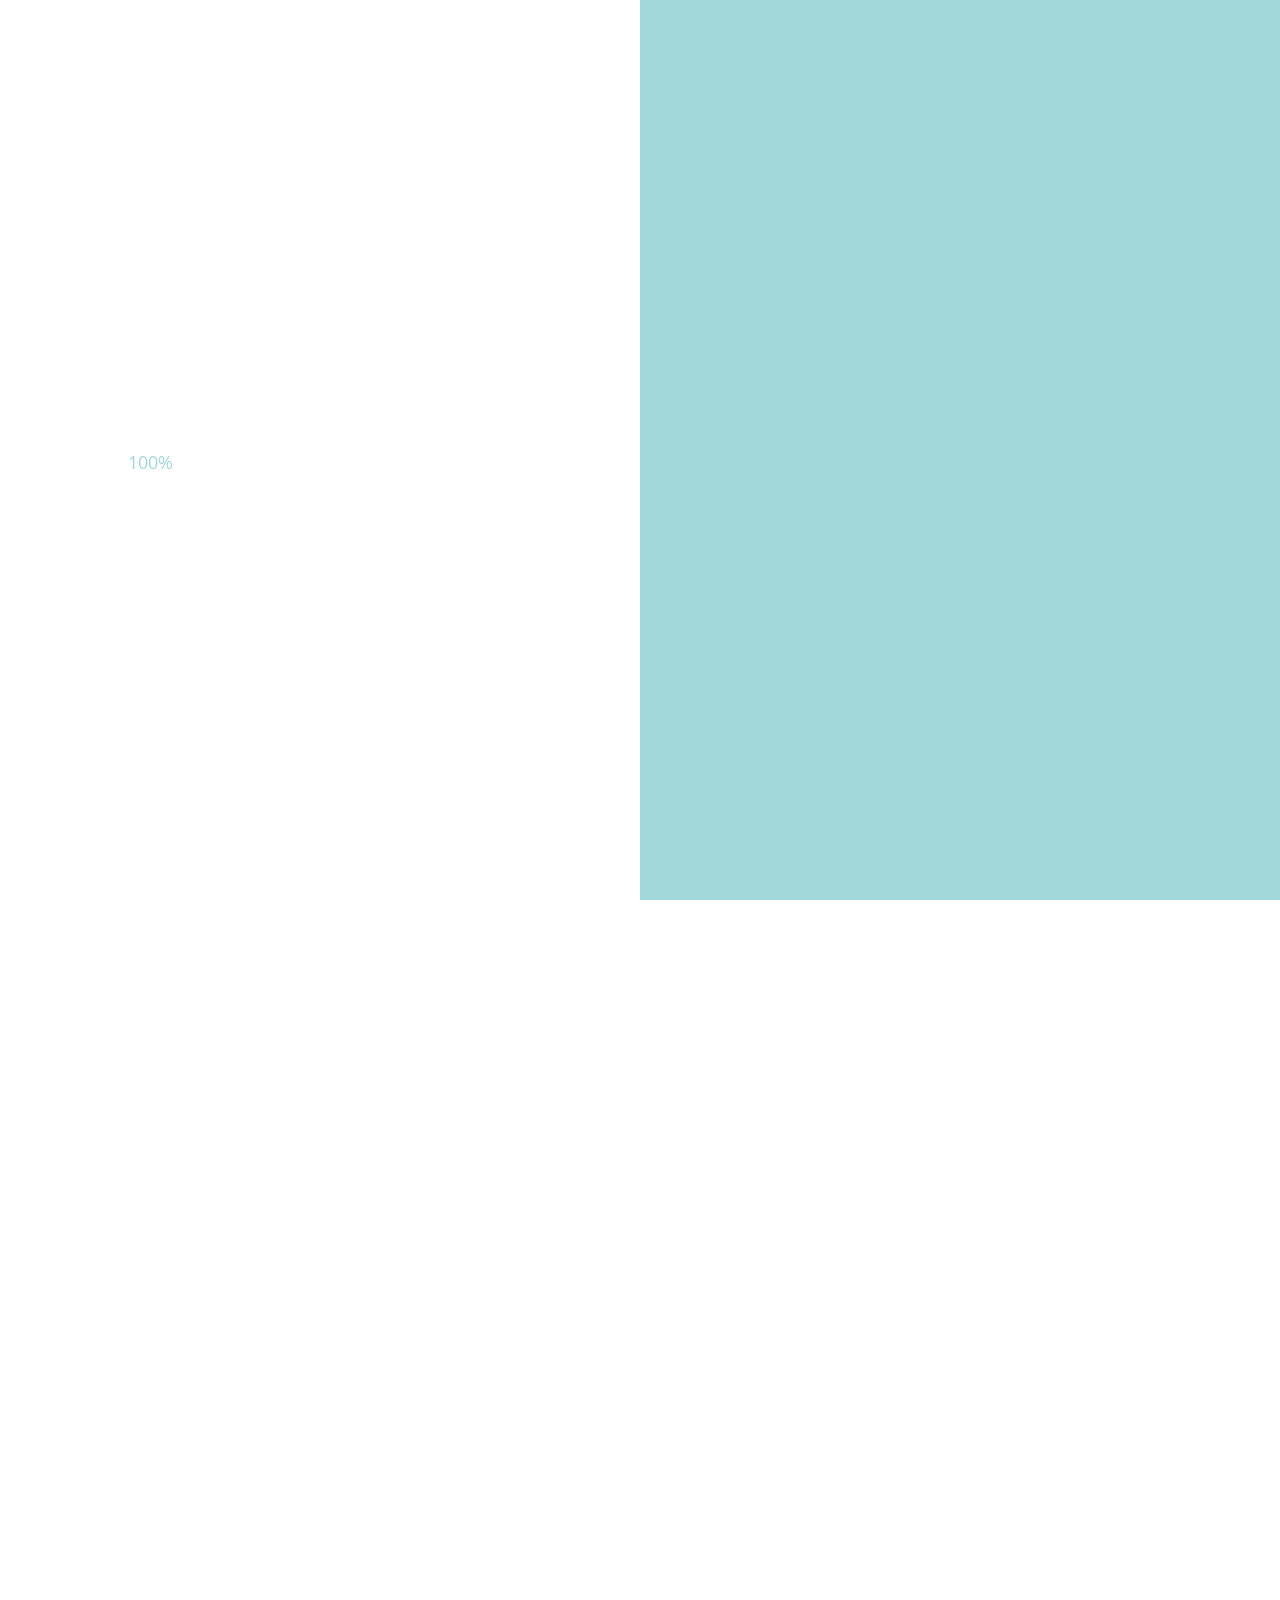
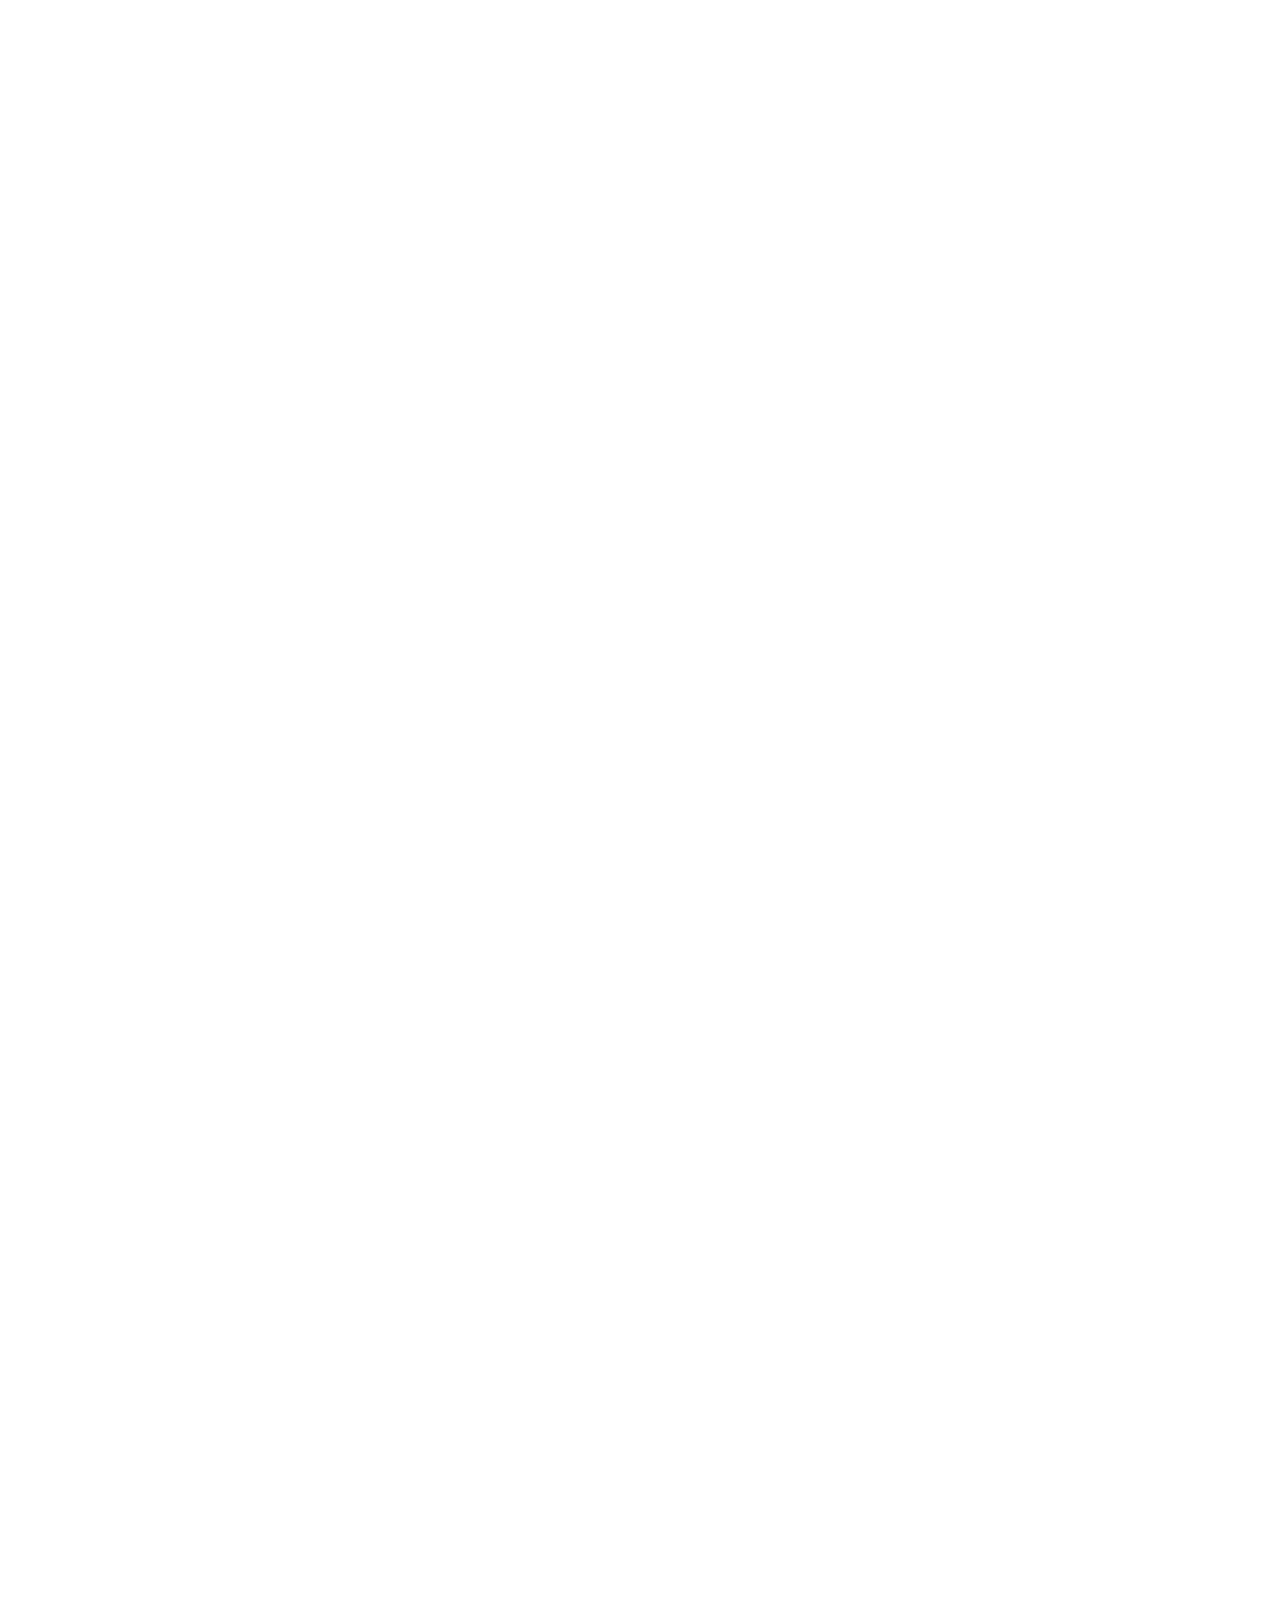
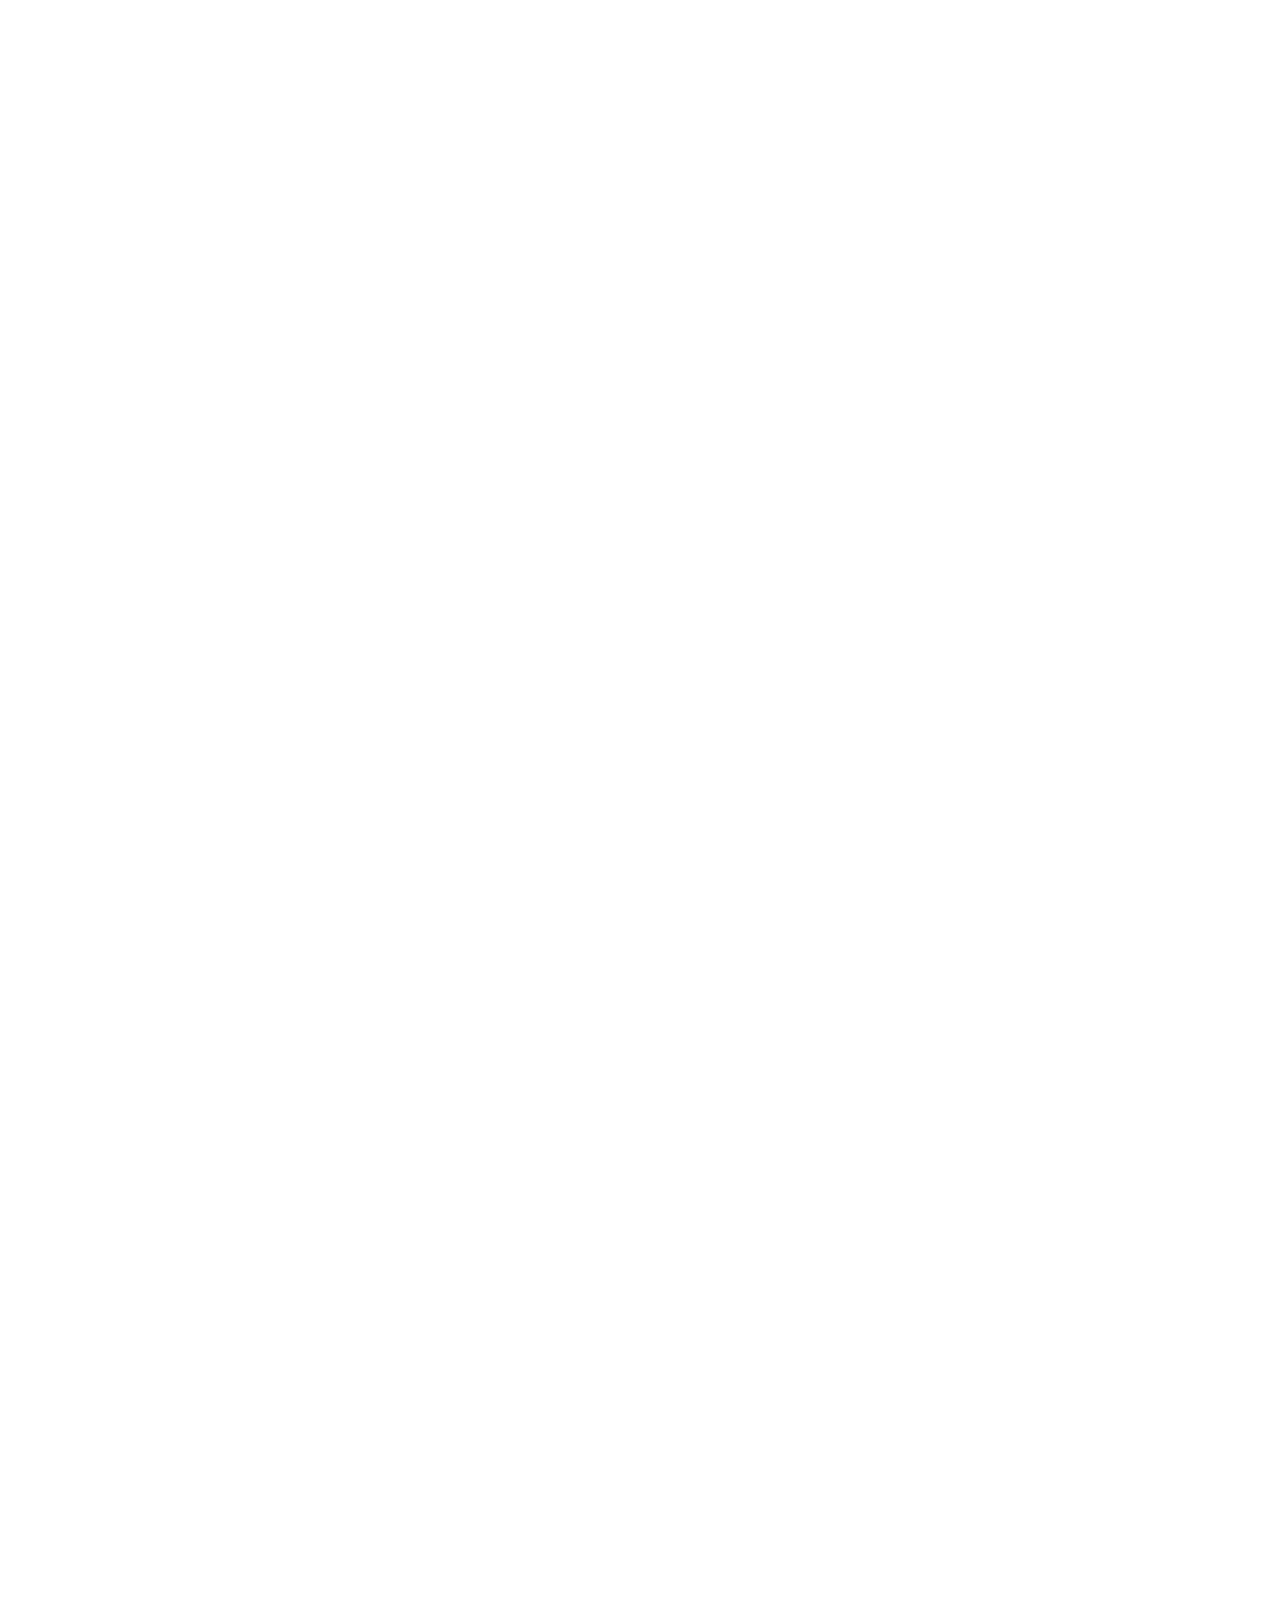
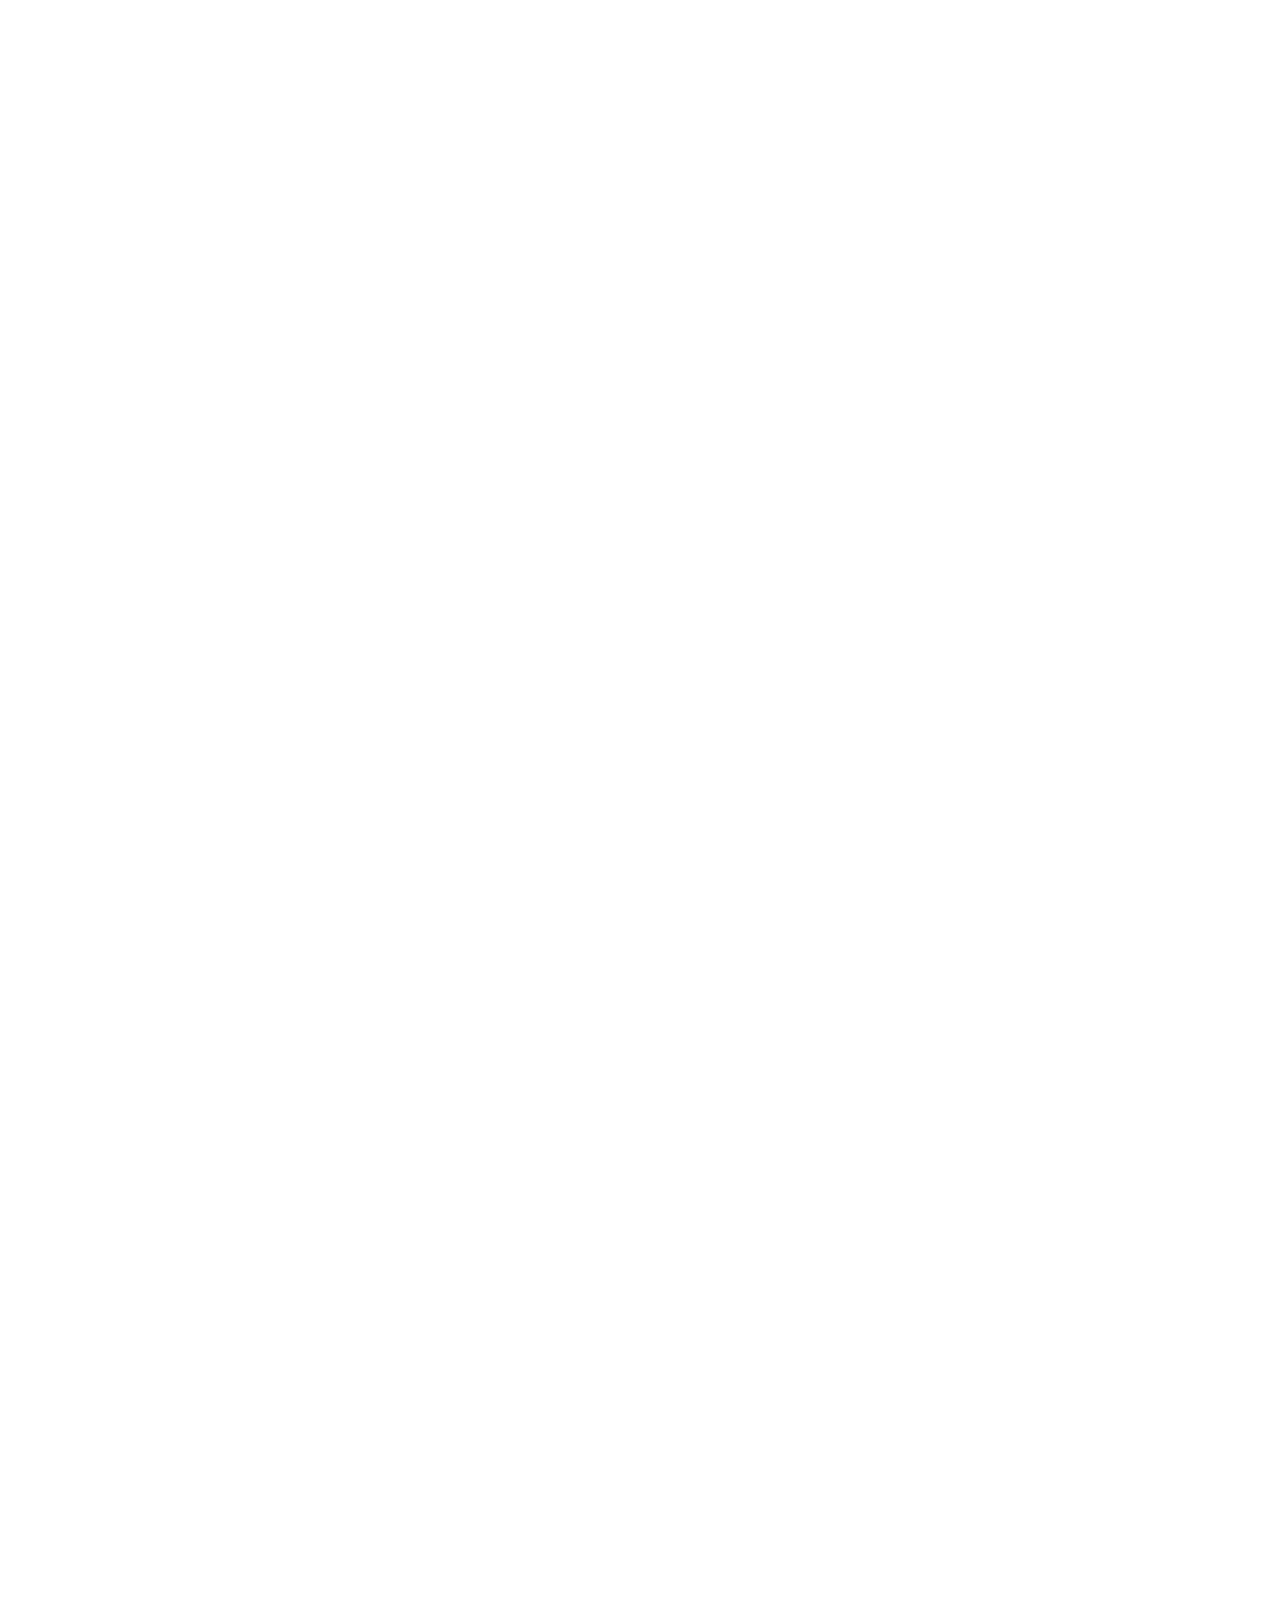
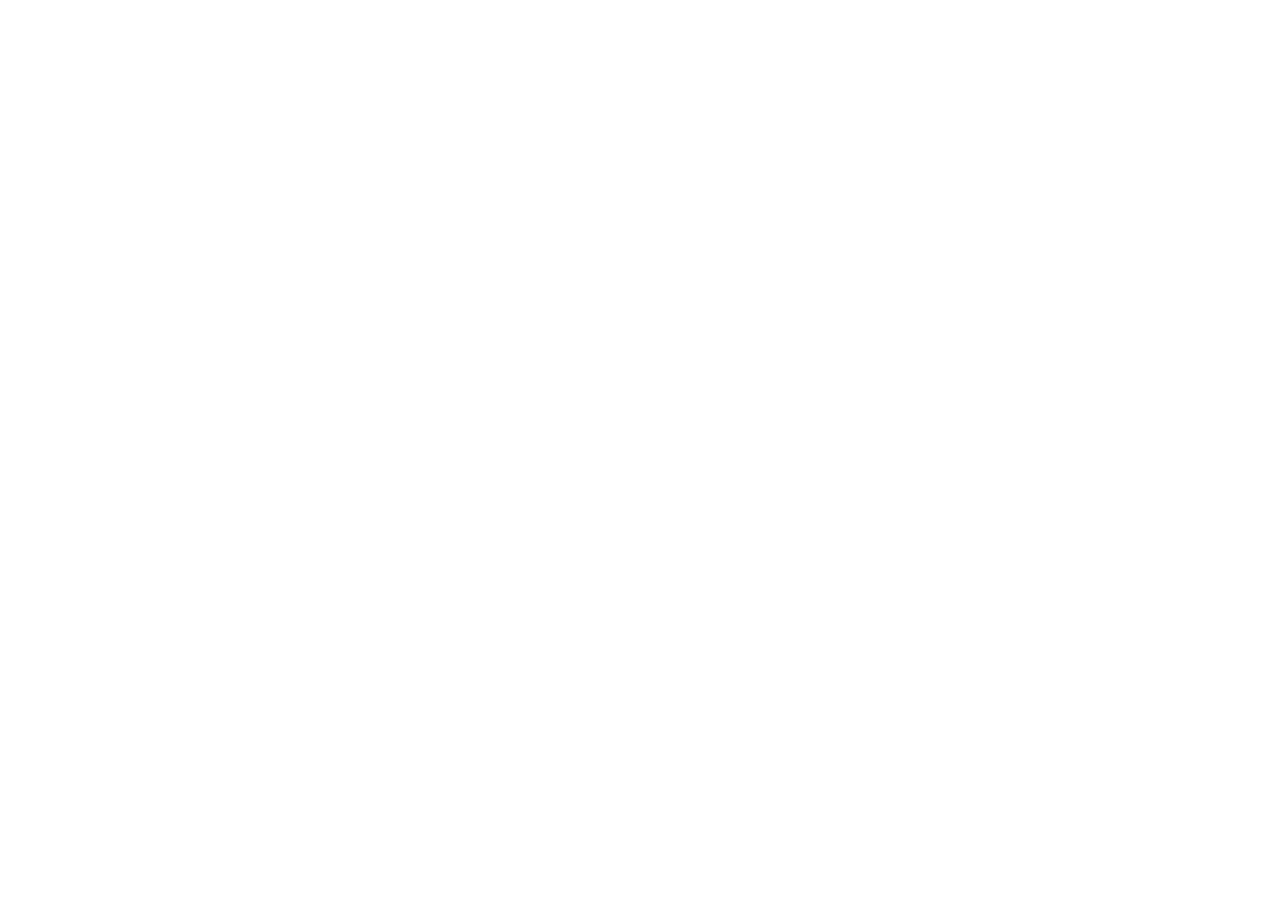
==== commit 4f4a15f7: "Updated as of 19 Feb 2019" ====
--- a/index.html
+++ b/index.html
@@ -79,7 +79,7 @@
 					<li><a href="#resume" class="scroll-link transition">Resume</a></li>
 					<li><a href="#work" class="scroll-link transition">Portfolio</a></li>
 					<li><a href="#services" class="scroll-link transition">Services</a></li>
-					<li><a href="#contacts" class="scroll-link transition">Contacts</a></li>
+					<li><a href="#contacts" class="scroll-link transition">Contact</a></li>
 					<!-- <li><a href="blog.html" class="transition">Blog</a></li> -->
 					
 				</ul>
@@ -166,7 +166,7 @@
 						<li class="transition"><a href="#resume" class="scroll-link transition">Resume</a></li>
 						<li class="transition"><a href="#work" class="scroll-link transition">Portfolio</a></li>
 						<li class="transition"><a href="#services" class="scroll-link transition">Services</a></li>
-						<li class="transition"><a href="#contacts" class="scroll-link transition">Contacts</a></li>
+						<li class="transition"><a href="#contacts" class="scroll-link transition">Contact</a></li>
 						<!-- <li class="transition"><a href="blog.html" class="transition">Blog</a></li> -->
 					</ul>
 			</div>
@@ -502,15 +502,16 @@
 								
 									<div class="resume-info">
 									
-										<h3>Sr. Software Engineer</h3>
-										<h4>Cognizant Technology Solutions, Coimbatore</h4>
-										<p>Made a leap towards growing my career towards Web Security and Front End Developer.</p>
-		
-									</div>
-								
-								</div>
-								
-							</div>					
+										<h3>Sr. Test Engineer</h3>
+										<h4>CGI Group Inc., Bengaluru</h4>
+										<p>Full time Automation Architect handling various applications in different domains and tools.</p>
+		
+									</div>
+								
+								</div>
+								
+							</div>	
+							<a href="https://documentcloud.adobe.com/link/track?uri=urn%3Aaaid%3Ascds%3AUS%3Af98df4b4-0f7a-4788-810b-7a441bb4b9c3" class="button transition" 								target="_blank">Download Resume</a>				
 							
 						</div>
 				
@@ -522,137 +523,7 @@
 		
 		</div><!--=============== section resume end===============-->
 
-<!--=============== section education ===============-->
-		
-		<div id="resume"  class="sections">	
-			<div class="background-color">	
-				<div class="content">
-					<div class="container animaper anim">
-					
-						<h4 class="margin color-white">EDUCATION DETAILS</h4>
-						<div class="content-separator"><i class="fa fa-graduation-cap"></i><span></span></div>
-						<div class="grid-full">
-							<div class="resume-line"></div>
-						
-						
-							 <!-- 1 item-->
-							 
-							<div class="grid-full place-holder">
-								<div class="grid-1">
-								
-									<div class="resume-date">
-										<h4>OCTOBER 2017 -<br>PRESENT</h4>
-										
-									</div>
-								
-								</div>
-								
-								<div class="grid-5 right">
-								
-									<div class="resume-info">
-									
-										<h3>Master of Computer Applications</h3>
-										<h4>Bharathiyar University</h4>
-										<p>Correspondence. Expected to be completed on May 2020.</p>
-		
-									</div>
-								
-								</div>
-								
-							</div>
-								
-							 <!-- 2 item-->
-							 
-							<div class="grid-full place-holder">
-							
-								<div class="grid-1">
-								
-									<div class="resume-date">
-										<h4>JULY 2010 -<br>APRIL 2013</h4>
-										
-									</div>
-								
-								</div>
-								
-								<div class="grid-5 right">
-									<div class="resume-info">
-										<h3>B.Sc [Electronics and Communication Systems]</h3>
-										<h4>VLB Janakiammal College of Arts and Science</h4>
-										<p>Full time</p>
-		
-									</div>
-								
-								</div>
-								
-							</div>
-													 
-							<!-- 3 item-->
-							 
-							<div class="grid-full place-holder">
-							
-								<div class="grid-1">
-								
-									<div class="resume-date">
-										<h4>JUNE 2009 -<br>MARCH 2010</h4>
-										
-									</div>
-								
-								</div>
-								
-								<div class="grid-5 right">
-								
-									<div class="resume-info">
-									
-										<h3>Higher Secondary</h3>
-										<h4>Vasavi Vidhyala Mat. Hr. Sec. School</h4>
-										<p>Full time</p>
-		
-									</div>
-								
-								</div>
-								
-							</div>		
-										
-							 <!-- 4 item-->
-							 
-							<div class="grid-full place-holder">
-							
-								<div class="grid-1">
-								
-									<div class="resume-date">
-										<h4>JUNE 2007 -<br>MARCH 2008</h4>
-										
-									</div>
-								
-								</div>
-								
-								<div class="grid-5 right">
-								
-									<div class="resume-info">
-									
-										<h3>High School</h3>
-										<h4>Milton Matriculation School</h4>
-										<p>Full time</p>
-		
-									</div>
-								
-								</div>
-								
-							</div>					
-							
-							<a href="https://documentcloud.adobe.com/link/track?uri=urn%3Aaaid%3Ascds%3AUS%3Af98df4b4-0f7a-4788-810b-7a441bb4b9c3" class="button transition" 								target="_blank">Download Resume</a>
-						
-						</div>
-				
-					</div>	
-					
-				</div>
-		
-			</div>
-		
-			<div class="resumeshadow"></div>
-			
-		</div><!--=============== section education end===============-->
+
 		
 		<!--=============== section work ===============-->	
 		
@@ -690,10 +561,10 @@
 						
 							<div class="box grid-2   mix category_1 mix_all activefol">
 							
-								<a href="projects/pr1.html" class="popup-with-move-anim ">
+								<a href="images/folio/thumbs/Page Factory/POM Flow.jpg" class="image-popup">
 								
 									<div class="folio-img-holder">
-										<img src="images/folio/thumbs/Under Construction.jpg" class="respimg" alt="" title="">
+										<img src="images/folio/thumbs/Page Factory/POM Main5.png" class="respimg" alt="" title="">
 										<div class="folio-overlay">
 										<h3>Page Factory Model Framework</h3>
 										<h5>Data Driven, Keyword Driven</h5>
@@ -709,10 +580,10 @@
 							
 							<div class="box grid-2  mix category_2 mix_all">
 							
-								<a href="projects/pr2.html" class="popup-with-move-anim">
+								<a href="images/folio/thumbs/VBS/VBS Tool.gif" class="image-popup">
 								
 									<div class="folio-img-holder">
-										<img src="images/folio/thumbs/Under Construction.jpg" class="respimg" alt="" title="">								
+										<img src="images/folio/thumbs/VBS/VBS Main6.png" class="respimg" alt="" title="">								
 										<div class="folio-overlay">
 											<h3>VB Script</h3>
 											<h5>Trackers, Excel handling</h5>
@@ -728,10 +599,10 @@
 						
 							<div class="box grid-2   mix category_3 mix_all">
 							
-								<a href="projects/pr3.html" class="popup-with-move-anim">
+								<a href="images/folio/thumbs/Dev/Dev UI.jpeg" class="image-popup">
 								
 									<div class="folio-img-holder">						
-										<img src="images/folio/thumbs/Under Construction.jpg" class="respimg" alt="" title="">
+										<img src="images/folio/thumbs/Dev/Dev Main1.png" class="respimg" alt="" title="">
 										<div class="folio-overlay">
 											<h3>Front End Development</h3>
 											<h5>Using HTML5, CSS3, JS</h5>
@@ -747,10 +618,10 @@
 							
 							<div class="box  grid-2  mix category_2 mix_all">
 							
-								<a href="http://www.youtube.com/watch?v=pBJEislqmkU" class="popup-youtube">
+								<a href="images/folio/thumbs/SWT/SWT Design.png" class="image-popup">
 								
 									<div class="folio-img-holder">
-										<img src="images/folio/thumbs/Under Construction.jpg" class="respimg" alt="" title="">
+										<img src="images/folio/thumbs/SWT/SWT Main2.png" class="respimg" alt="" title="">
 										<div class="folio-overlay">
 											<h3>AWT/SWT</h3>
 											<h5>Tool compressed in a runnable jar file</h5>
@@ -766,9 +637,9 @@
 						
 							<div class="box grid-2  mix category_3 mix_all">
 							
-								<a href="http://player.vimeo.com/video/50510424" class="popup-vimeo">
+								<a href="images/folio/thumbs/Django/Django cycle.png" class="image-popup">
 									<div class="folio-img-holder">
-										<img src="images/folio/thumbs/Under Construction.jpg" class="respimg" alt="" title="">
+										<img src="images/folio/thumbs/Django/Django Main3.png" class="respimg" alt="" title="">
 										<div class="folio-overlay">
 											<h3>Django</h3>
 											<h5>Web Server with Python</h5>
@@ -784,10 +655,10 @@
 							
 							<div class="box grid-2  mix category_1 mix_all">
 							
-								<a href="images/folio/6.jpg" class="image-popup">
+								<a href="images/folio/thumbs/BDD/Cucu Report.png" class="image-popup">
 								
 									<div class="folio-img-holder">
-										<img src="images/folio/thumbs/Under Construction.jpg" class="respimg" alt="" title="">
+										<img src="images/folio/thumbs/BDD/Cucu Main2.png" class="respimg" alt="" title="">
 										<div class="folio-overlay">
 											<h3>Behaviour Driven Framework</h3>
 											<h5>Using Cucumber and Maven</h5>
@@ -803,9 +674,9 @@
 						
 							<div class="box grid-2  mix category_2 mix_all">
 							
-								 <a href="images/folio/7.jpg" class="popup-gallery">
+								 <a href="images/folio/thumbs/JavaFx/JavaFx Scene.png" class="image-popup">
 									 <div class="folio-img-holder">
-										<img src="images/folio/thumbs/Under Construction.jpg" class="respimg" alt="" title="">
+										<img src="images/folio/thumbs/JavaFx/JavaFx Main3.png" class="respimg" alt="" title="">
 										<div class="folio-overlay">
 											<h3>JavaFx</h3>
 											<h5>Interactive GUI based</h5>
@@ -821,10 +692,10 @@
 							
 							<div class="box grid-2  mix category_3 mix_all">
 							
-								<a href="images/folio/8.jpg" class="popup-gallery">
+								<a href="images/folio/thumbs/Git/Git Flow.png" class="image-popup">
 								
 									<div class="folio-img-holder">
-										<img src="images/folio/thumbs/Under Construction.jpg" class="respimg" alt="" title="">
+										<img src="images/folio/thumbs/Git/Git Main.jpg" class="respimg" alt="" title="">
 										<div class="folio-overlay">
 											<h3>Git Hub</h3>
 											<h5>Web Hosting Services & Central Repository</h5>
@@ -840,10 +711,10 @@
 						
 							<div class="box grid-2   mix category_1 mix_all">
 							
-								<a href="images/folio/9.jpg" class="popup-gallery">
+								<a href="images/folio/thumbs/Python Framework/Python3.png" class="image-popup">
 								
 									<div class="folio-img-holder">
-										<img src="images/folio/thumbs/Under Construction.jpg" class="respimg" alt="" title="">
+										<img src="images/folio/thumbs/Python Framework/Python Selenium.png" class="respimg" alt="" title="">
 										<div class="folio-overlay">
 											<h3>Python Framework</h3>
 											<h5>Data Driven, Keyword Driven</h5>
@@ -907,7 +778,7 @@
 										<li>Rest API Support</li>
 									</ul>
 									<div class="clear"></div>
-									<div class="price">Java</div>
+									<div class="price">Java | Python</div>
 									
 								</div>
 								
@@ -1060,7 +931,7 @@
 									
 							<div class="item">
 								<div class="user-photo"><img src="images/Towards Development/python-logo3.jpg" alt="" class="respimg"></div>	
-								<p class="transition">" Kick started using GUI Frameworks like Tkinter and PyGUI "</p>
+								<p class="transition">" Working on Python GUI Frameworks like Tkinter and PyGUI "</p>
 								<div class="client-name">Python<span class="client-line"><span class="circle"></span></span></div>
 					
 							</div>
@@ -1069,7 +940,7 @@
 												
 							<div class="item">
 								<div class="user-photo"><img src="images/Towards Development/django2.png" alt="" class="respimg"></div>	
-								<p class="transition">" Kick started using Django framework to build web server and to develop full fledged web sites"</p>
+								<p class="transition">" Django framework to build web server and to develop full fledged web sites"</p>
 								<div class="client-name">Django<span class="client-line"><span class="circle"></span></span></div>
 						
 							</div>
@@ -1086,14 +957,13 @@
 
 		 <!--=============== section map ===============-->
 		
-		 <div id="mapbox" class="sections">
-		
-			<div id="map_canvas"></div>
-					
-		</div> 
+		 
 		<!--=============== section map end===============--> 
 
-		<div class="clear"></div>
+		<div class="clear">
+		<p><br><br><br>
+		</p>
+		</div>
 		
 		<!--=============== section contacts ===============-->
 		
@@ -1104,15 +974,15 @@
 					<div class="container animaper anim">
 					
 						<h4 class="margin">Get in touch</h4>
-						<h2 class="color-white">Contacts</h2>
+						<h2 class="color-white">Contact</h2>
 						<div class="grid-2">						
 							<div class="contact-details">
 								
 								<h3>Contact Info</h3>
 								<ul>
-									<li><i class="fa fa-mobile "></i><span>(+91) 9952916632</span></li>
+									<!--<li><i class="fa fa-mobile "></i><span>(+91) 9952916632</span></li>-->
 									<li><i class="fa fa-envelope-o"></i><span>aravinth.a.ecs@gmail.com</span></li>
-									<li><i class="fa fa-home"></i><span>14A, Roja Nagar,<br>Perur Chettipalayam, Coimbatore,<br>Tamil Nadu, India</span></li>
+									<li><i class="fa fa-home"></i><span>Coimbatore,<br>Tamil Nadu, India</span></li>
 								</ul>
 				
 							</div>	
@@ -1190,7 +1060,7 @@
 										
 						</div>	
 						
-						<p>Aravinth ©2018  All rights reserved.</p>
+						<p>Aravinth ©2019  All rights reserved.</p>
 					
 					</div>
 					
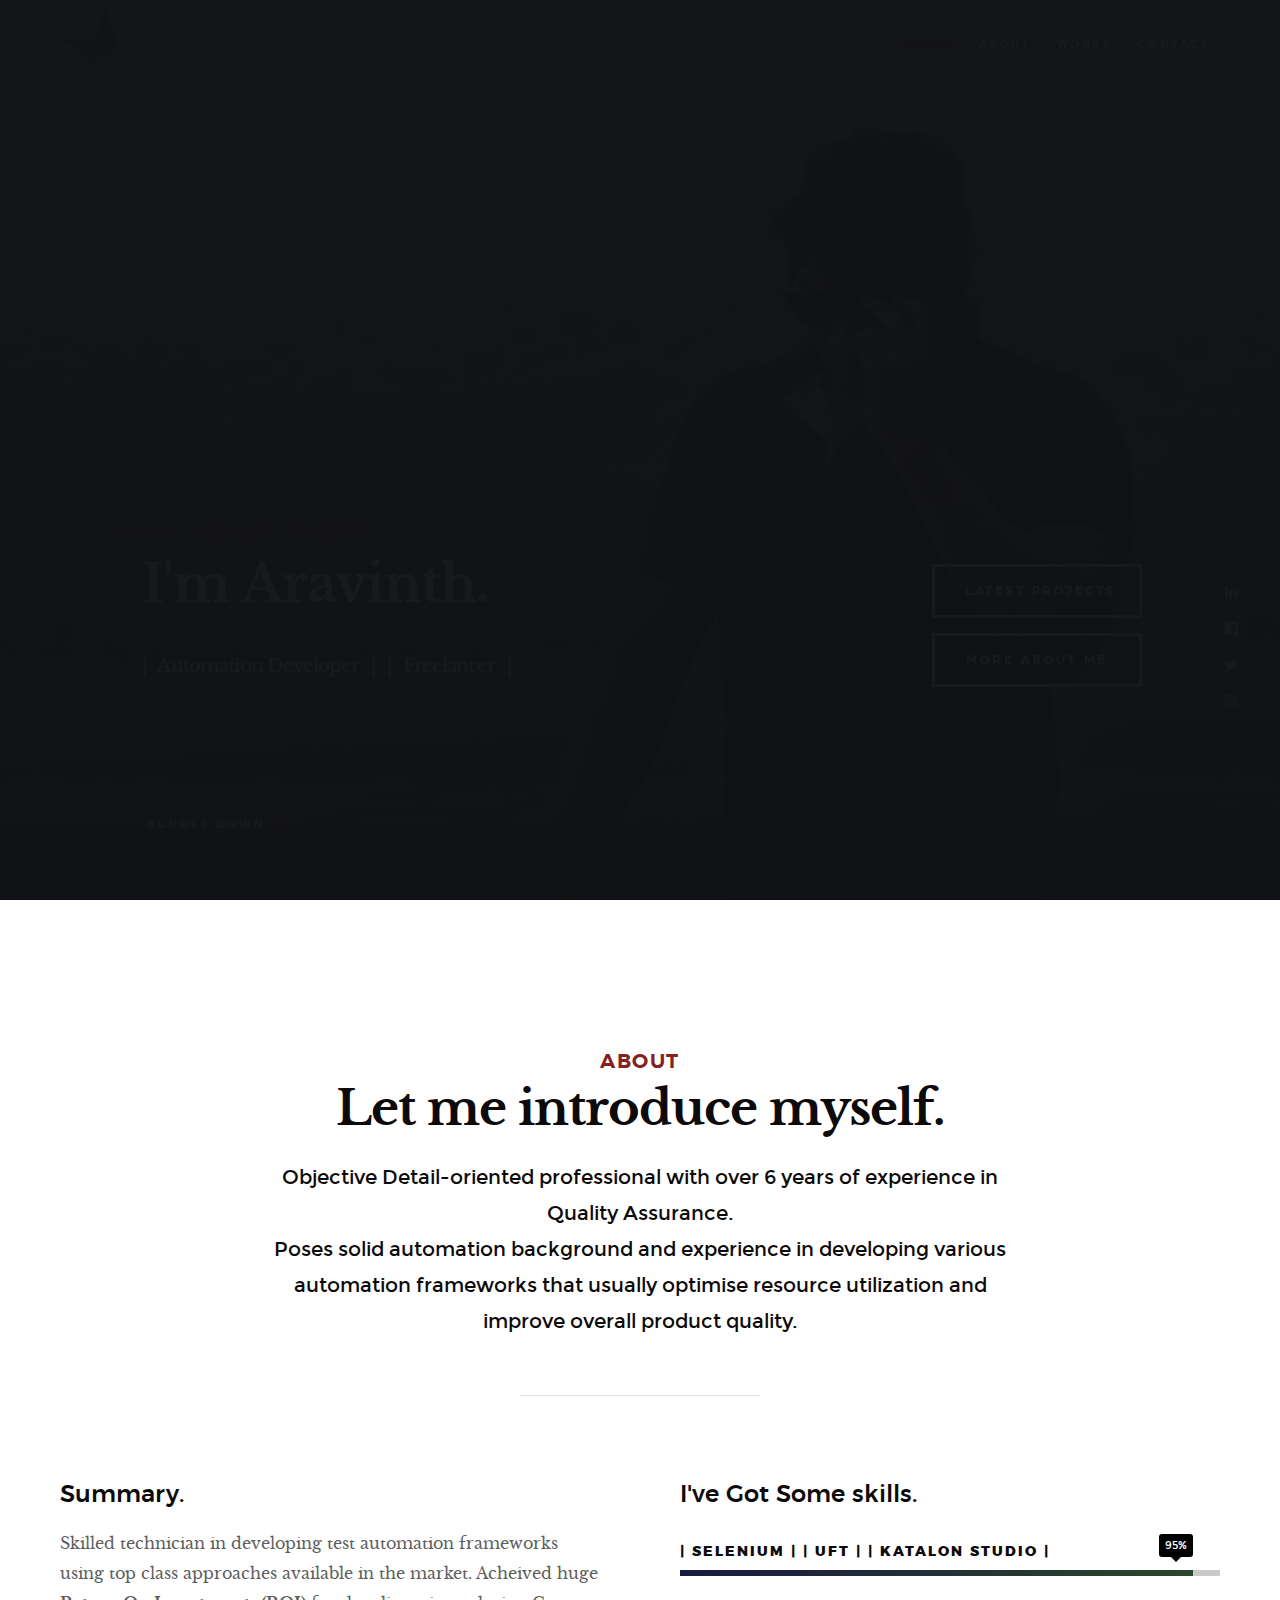
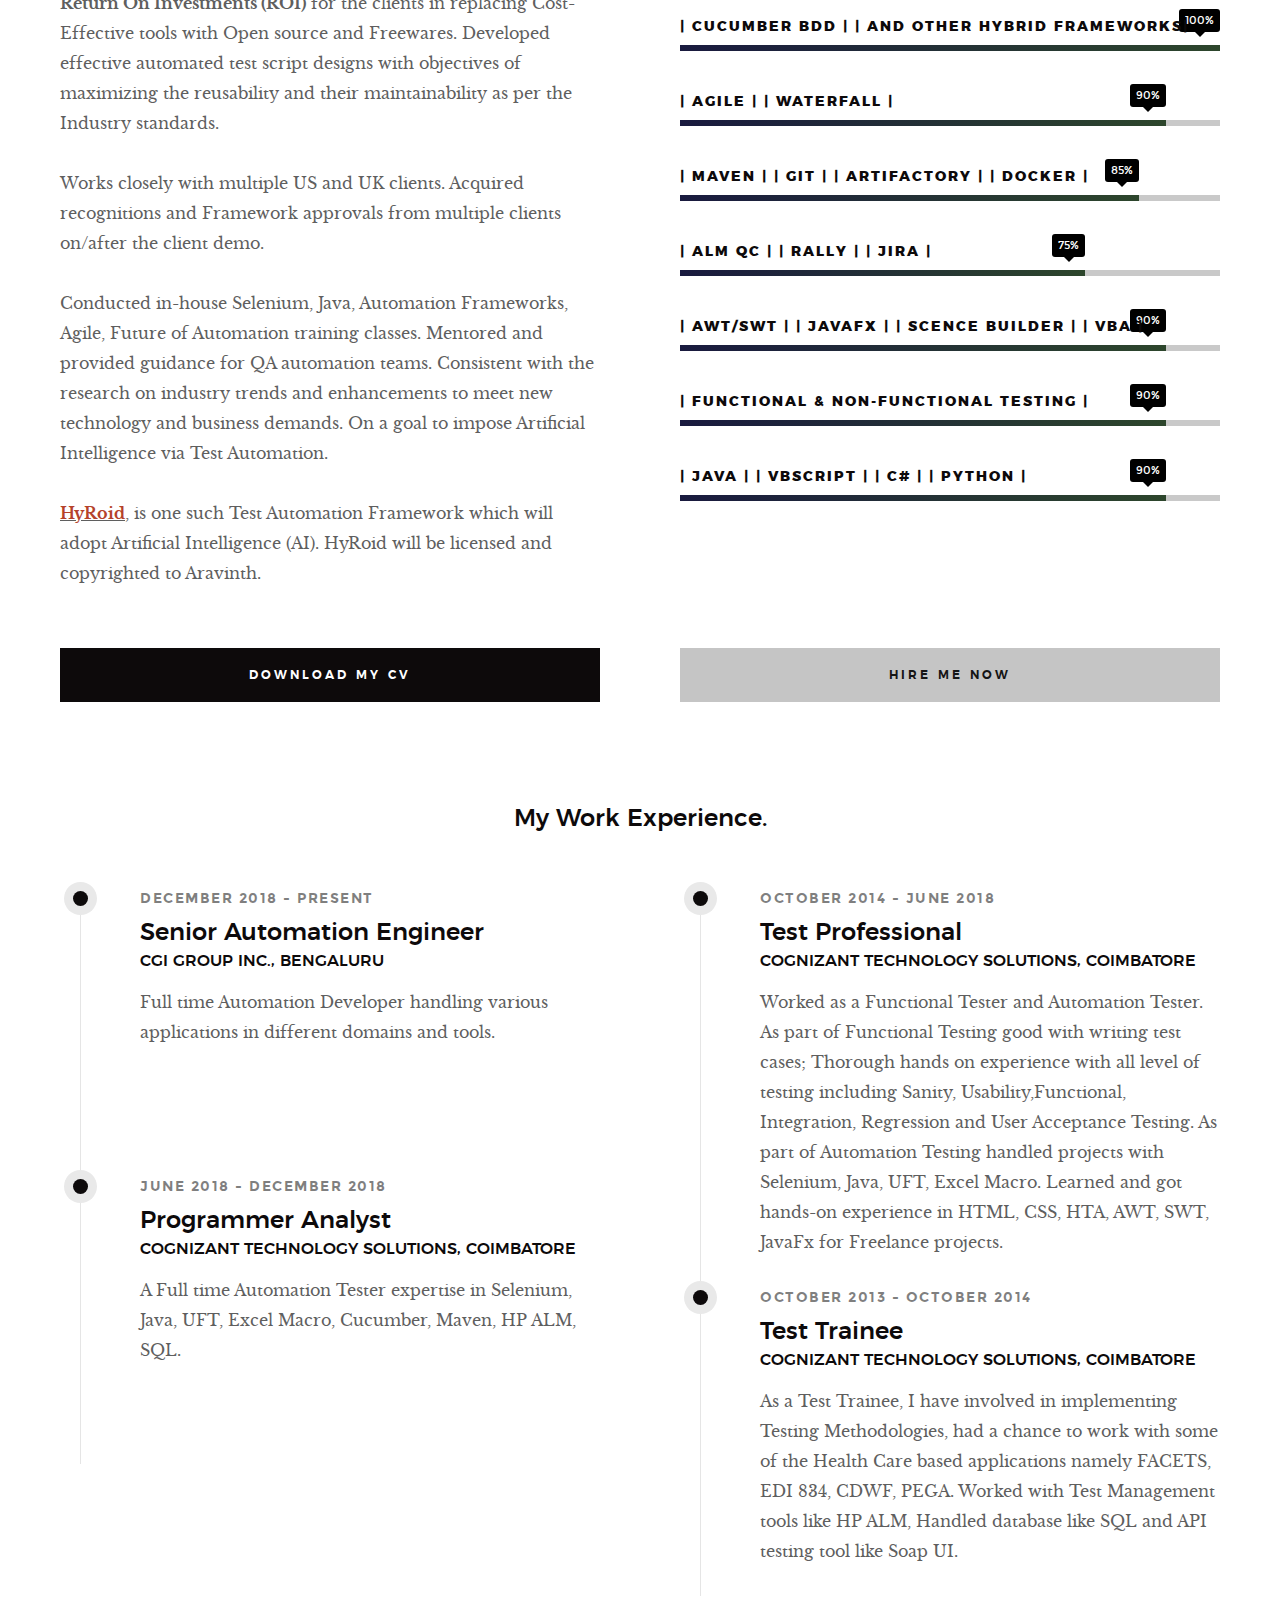
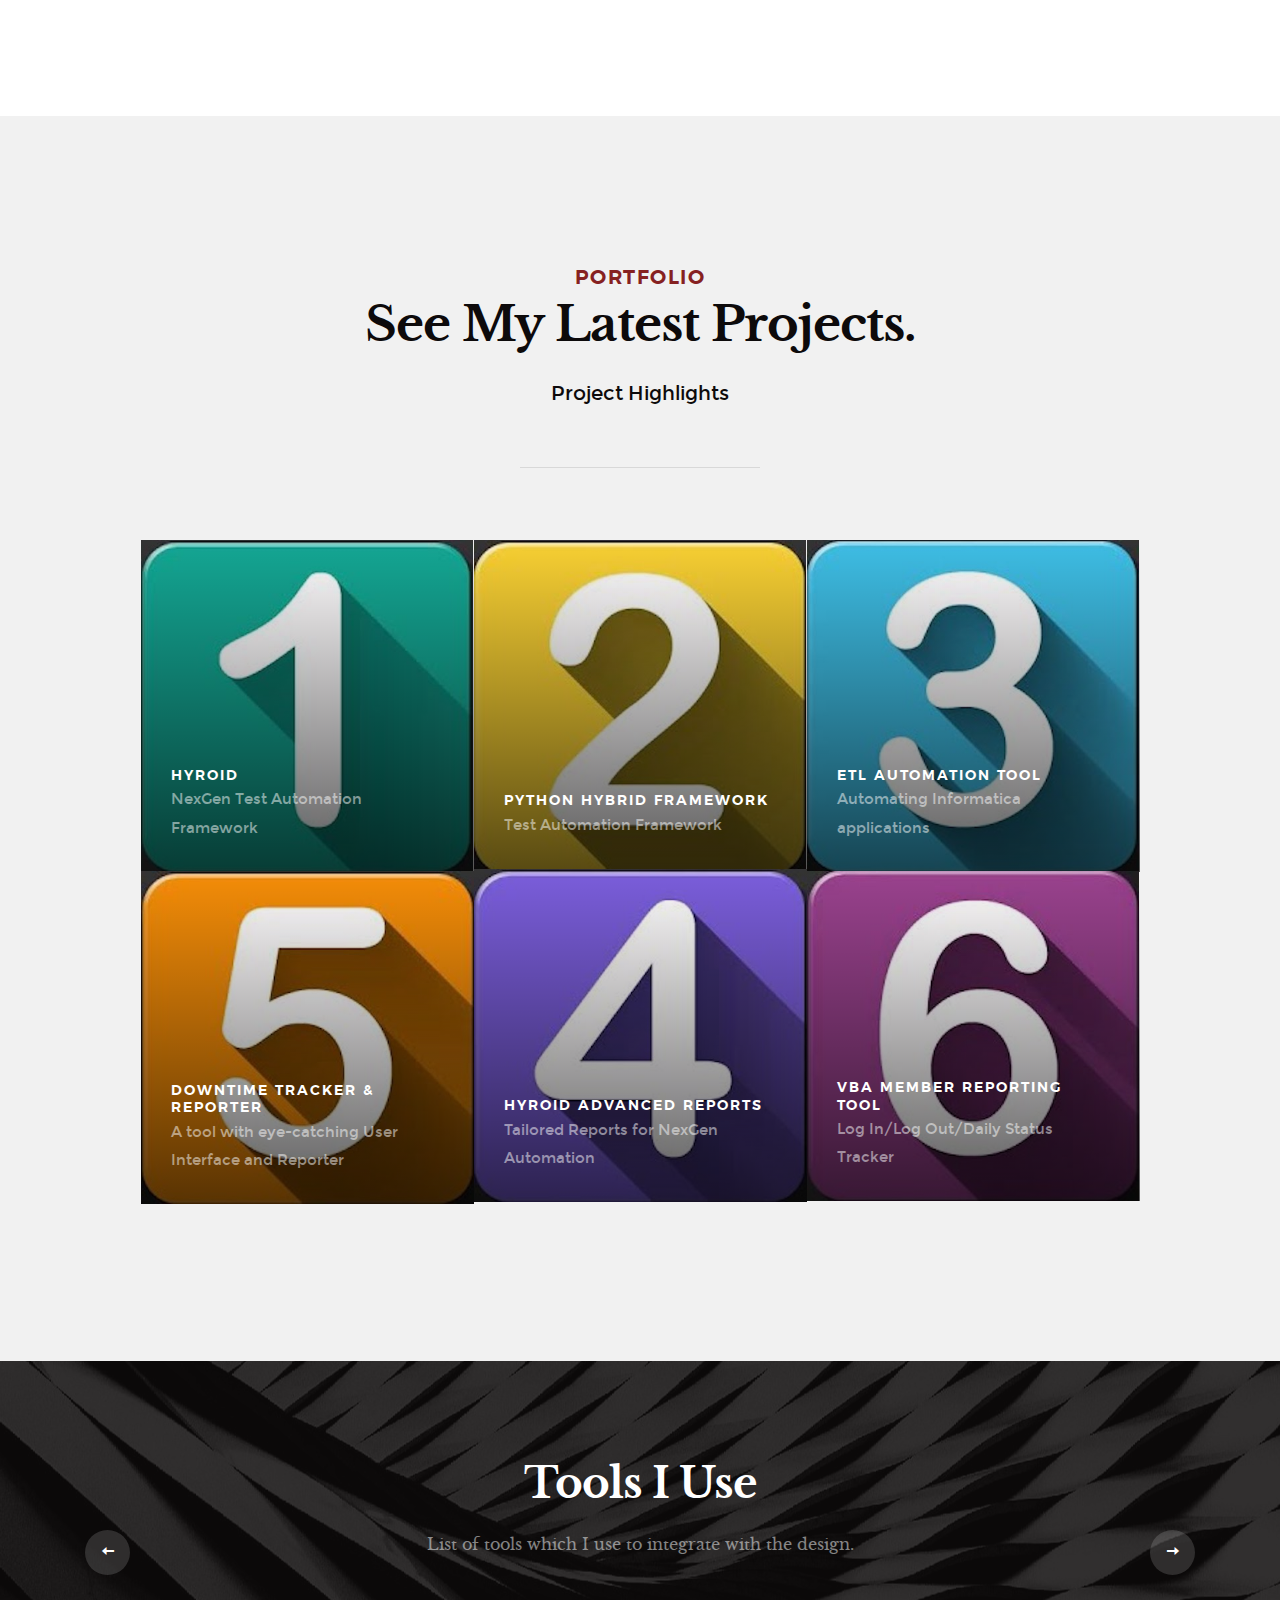
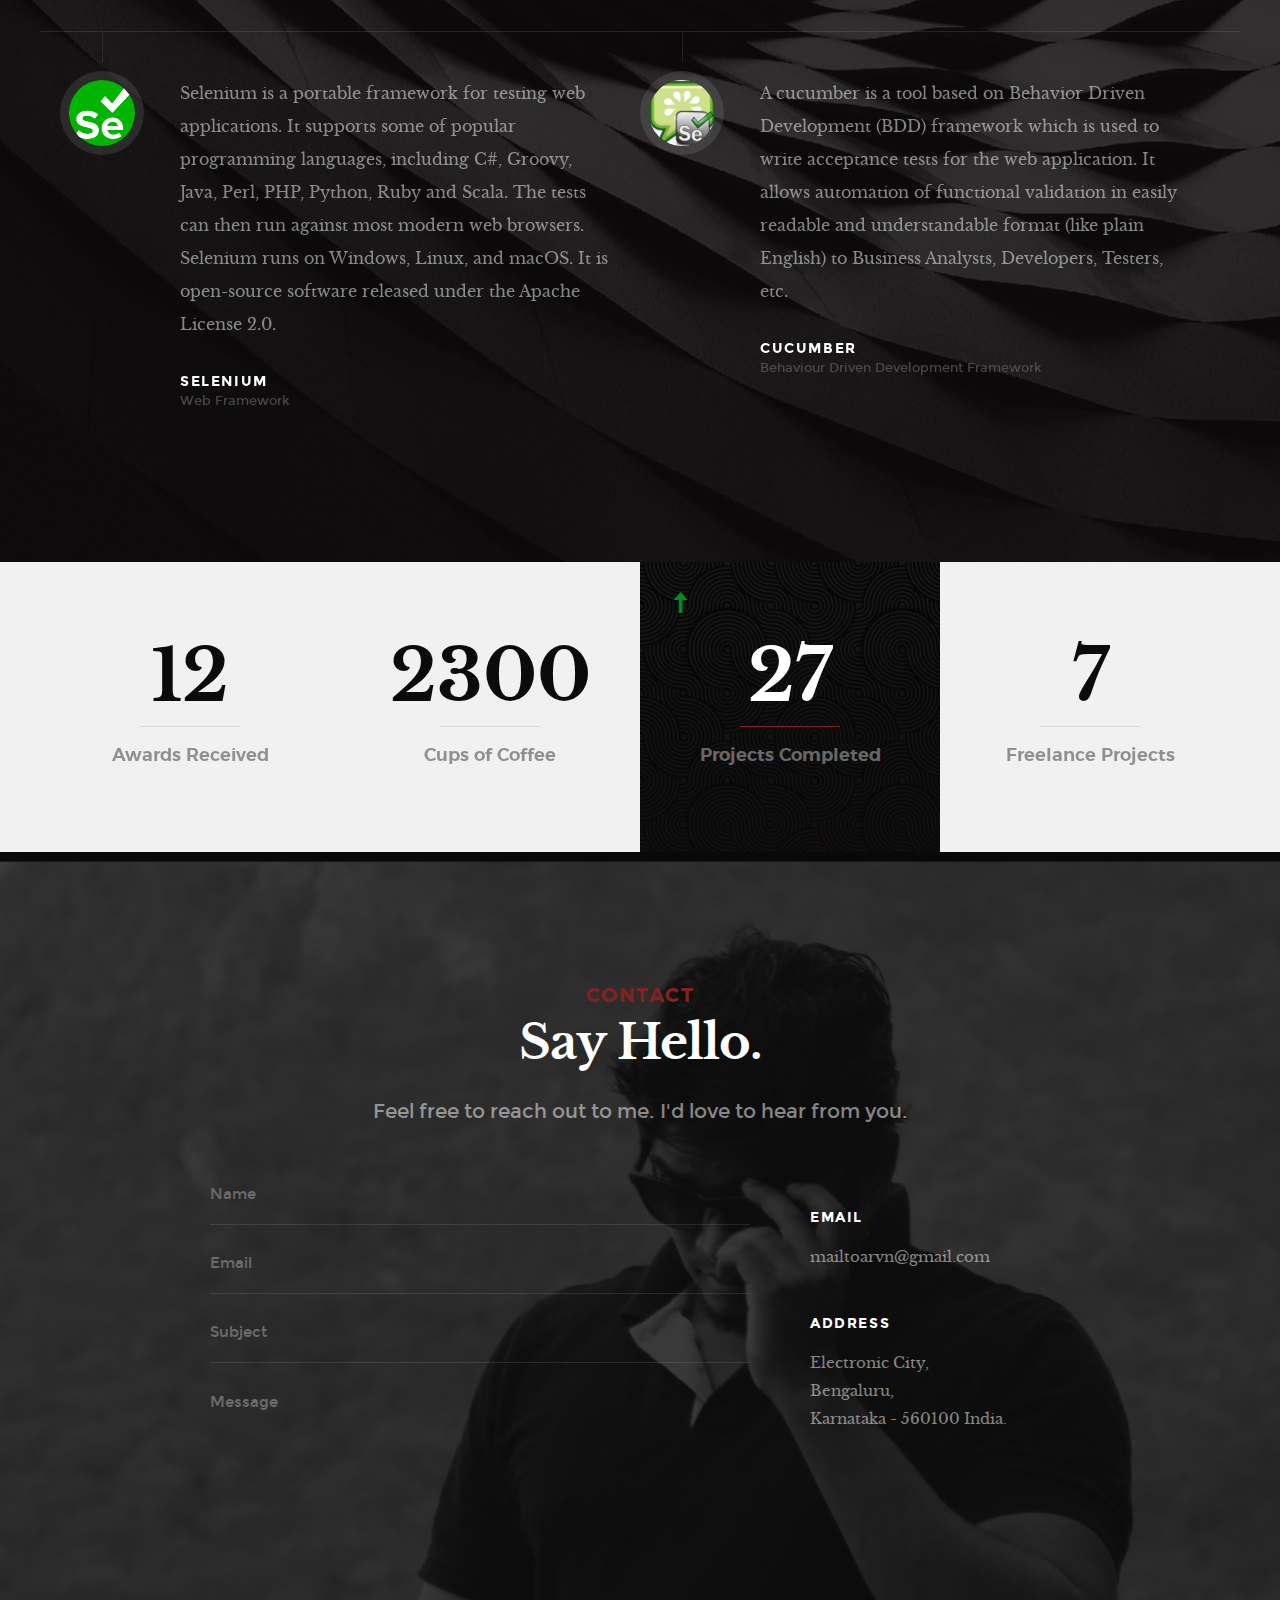
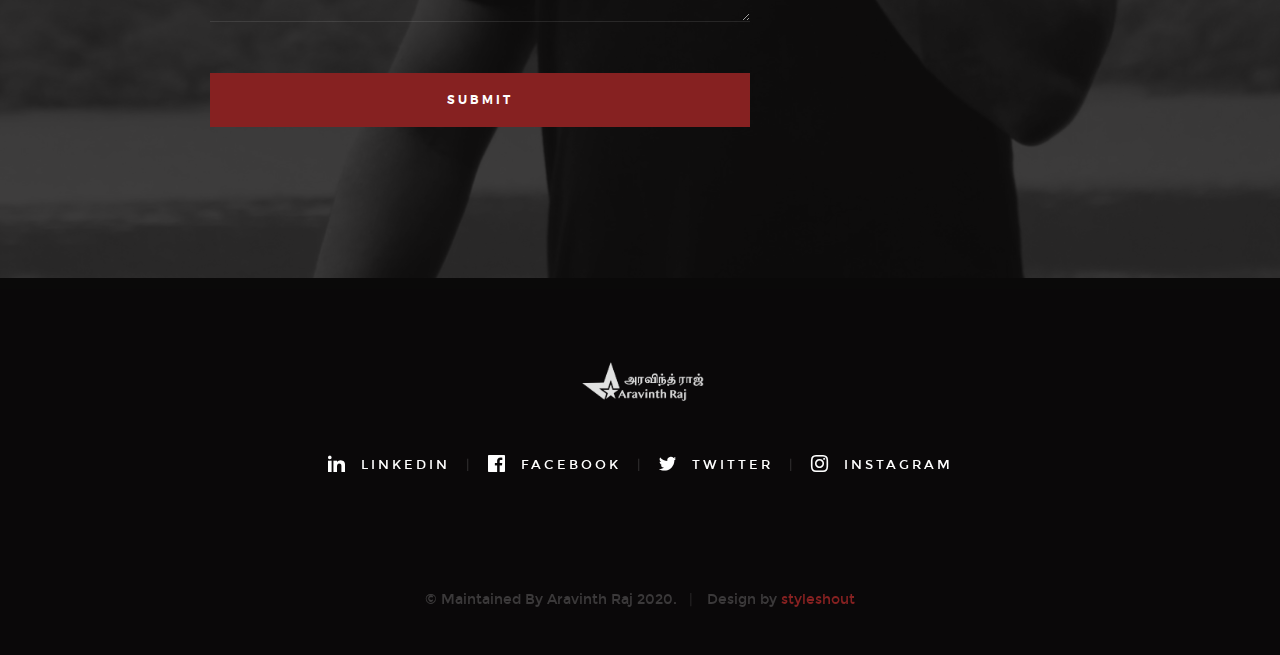
==== commit 2e138931: "Updated 2020 Resume" ====
--- a/index.html
+++ b/index.html
@@ -1,1128 +1,868 @@
-<!DOCTYPE HTML>
-<html lang="en">
-
-<!-- Mirrored from chulan.kwst.net/bg/index.html by HTTrack Website Copier/3.x [XR&CO'2014], Sat, 24 Nov 2018 17:35:47 GMT -->
+﻿<!DOCTYPE html>
+<!--[if lt IE 9 ]><html class="no-js oldie" lang="en"> <![endif]-->
+<!--[if IE 9 ]><html class="no-js oldie ie9" lang="en"> <![endif]-->
+<!--[if (gte IE 9)|!(IE)]><!-->
+<html class="no-js" lang="en">
+<!--<![endif]-->
+
 <head>
-<!--=============== basic  ===============-->
-
-	<meta charset="UTF-8">
-	<title>Aravinth - Personal Portfolio & Resume</title>
-	<meta name="description" content="Your website description here">
-	<meta name="keywords" content="your, website, keywords, here">
-	<meta name="viewport" content="width=device-width, initial-scale=1.0, minimum-scale=1.0, maximum-scale=1.0, user-scalable=no">
-	
-<!--=============== css  ===============-->	
-
-    <link rel="stylesheet" href="css/font-awesome.min.css">
-	<link rel="stylesheet" href="css/normalize.css" type="text/css" media="screen">
-	<link type="text/css" rel="stylesheet" href="css/animate.css" >
-	<link rel="stylesheet" href="css/grid.css" type="text/css" media="screen">
-	<link rel="stylesheet" href="css/owl.carousel.css" type="text/css" media="screen">
-	<link rel="stylesheet" href="css/magnific-popup.css" media="all">
-	<link rel="stylesheet" href="css/superslides.css" type="text/css" media="screen">
-	<link rel="stylesheet" href="css/style.css" type="text/css" media="screen">
-	<!-- By Aravinth-->
-	<link rel="stylesheet" href="https://cdnjs.cloudflare.com/ajax/libs/font-awesome/4.7.0/css/font-awesome.min.css">
-
-	<!-- panel css -->
-	<link rel="stylesheet" href="css/panel.css" type="text/css" media="screen">
-	
-<!--=============== colors  ===============-->	
-
-	<link rel="alternate stylesheet" type="text/css" href="css/blue-style.css" title="blue" media="screen" />
-	<link rel="alternate stylesheet" type="text/css" href="css/green-style.css" title="green" media="screen" />
-	<link rel="alternate stylesheet" type="text/css" href="css/yellow-style.css" title="yellow" media="screen" />
-	<link rel="alternate stylesheet" type="text/css" href="css/orange-style.css" title="red" media="screen" />
-
-<!--=============== fonts  ===============-->
-
-	<link href='http://fonts.googleapis.com/css?family=Istok+Web|Open+Sans:400,300,600,700,800' rel='stylesheet' type='text/css'>
-	
-<!--=============== google map ===============-->
-
-	<script type="text/javascript" src="http://maps.google.com/maps/api/js?sensor=false"></script>
-	
-<!--=============== favicons ===============-->
-
-	<link rel="shortcut icon" href="images/favicon.ico">
-	<!--=============== ie styles  ===============-->
-
-	<!--[if IE 8]><link rel="stylesheet" type="text/css" href="css/ie8.css" /><![endif]-->
-
-<script> location.hash = (location.hash) ? location.hash : " "; </script>
+
+    <!--- basic page needs
+    ================================================== -->
+    <meta charset="utf-8">
+    <title>Aravinth - Portfolio</title>
+    <meta name="description" content="">
+    <meta name="author" content="">
+
+    <!-- mobile specific metas
+    ================================================== -->
+    <meta name="viewport" content="width=device-width, initial-scale=1">
+
+    <!-- CSS
+    ================================================== -->
+    <link rel="stylesheet" href="css/base.css">
+    <link rel="stylesheet" href="css/vendor.css">
+    <link rel="stylesheet" href="css/main.css">
+
+    <!-- script
+    ================================================== -->
+    <script src="js/modernizr.js"></script>
+    <script src="js/pace.min.js"></script>
+
+    <!-- favicons
+    ================================================== -->
+    <link rel="shortcut icon" href="images/New Header2.ico" type="image/x-icon">
+    <link rel="icon" href="images/New Header2.ico" type="image/x-icon">
 
 </head>
 
-<body onLoad="initialize()">
-
-<!--=============== main ===============-->
-<div id="main">
-
-	<!--=============== intro ===============-->
-	
-	<div id="intro">
-	
-	<!--=============== navigation ===============-->	
-
-		<div class="nav-holder">
-				
-			<div class="nav-button transition">
-				<span></span>
-				<span></span>
-				<span></span>
-			</div>
-					
-			<div class="nav-border fade"></div>
-			<div class="link-holder fade">
-				<ul>
-					<li class="cur"><a href="#about" class="scroll-link transition">About</a></li>
-					<li><a href="#resume" class="scroll-link transition">Resume</a></li>
-					<li><a href="#work" class="scroll-link transition">Portfolio</a></li>
-					<li><a href="#services" class="scroll-link transition">Services</a></li>
-					<li><a href="#contacts" class="scroll-link transition">Contact</a></li>
-					<!-- <li><a href="blog.html" class="transition">Blog</a></li> -->
-					
-				</ul>
-			</div>
-			
-		</div><!--=============== navigation end ===============-->
-				
-		<!--=============== text-ticker-holder ===============-->	
-			
-		<div class="text-ticker-holder">
-		
-			<div id="slides">
-			
-				<ul class="slides-container">
-						
-					<!-- Slide 1 -->
-						
-					<li>	
-						<div style="background-image: url('images/bg/Kalam Sir.jpg');" class="slides-fullscreen-img"></div>
-					</li>
-							
-					<!-- Slide 2 -->
-							
-					<li>
-						<div style="background-image: url('images/bg/Sundar Pichai.jpg');" class="slides-fullscreen-img"></div>
-					</li>
-			
-					<!-- Slide 3 -->
-							
-					<li>	
-						<div style="background-image: url('images/bg/Sachin.jpg');" class="slides-fullscreen-img"></div>
-					</li>
-
-					<!-- Slide 4 -->
-							
-					<li>	
-						<div style="background-image: url('images/bg/Rajaraja Cholan.JPG');" class="slides-fullscreen-img"></div>
-					</li>
-
-					<!-- Slide 5 -->
-							
-					<li>	
-						<div style="background-image: url('images/bg/Bharathiyar.jpg');" class="slides-fullscreen-img"></div>
-					</li>
-						
-				</ul>
-							
-			</div><!-- Slider end -->		
-			<div class="overlay"></div>
-			<div class="container">
-				
-				<div class="anim-text-holder">
-				
-					<h1 class="animtext">Hi i am Aravinth </h1>
-					<h3 class="animtext fade">Automation Tester & Front-End Web Developer from India</h3>
-					
-					<div class="start-holder fade">
-					
-						<div class="start-decor transition"></div>
-						
-						<a href="#about" class="scroll-link start"><i class="fa fa-angle-down"></i></a>
-					
-					</div>
-					
-				</div>
-			
-			</div>
-			
-		</div>	<!--=============== text-ticker-holder end===============-->			
-			
-	</div><!--=============== intro end ===============-->	
-			
-	<!--=============== wrapper ===============-->
-		
-	<div id="wrapper">
-	
-		<!--=============== left-sidebar ===============-->
-		
-		<div class="left-sidebar">
-			<a href="#intro" class="scroll-link logo"><img src="images/logo_Me.png" alt=""></a>
-			<div class="desktop-screen-navigation" id="nav"> 
-					<ul>
-						<li class="current transition"><a href="#about" class="scroll-link transition">About</a></li>
-						<li class="transition"><a href="#resume" class="scroll-link transition">Resume</a></li>
-						<li class="transition"><a href="#work" class="scroll-link transition">Portfolio</a></li>
-						<li class="transition"><a href="#services" class="scroll-link transition">Services</a></li>
-						<li class="transition"><a href="#contacts" class="scroll-link transition">Contact</a></li>
-						<!-- <li class="transition"><a href="blog.html" class="transition">Blog</a></li> -->
-					</ul>
-			</div>
-			<a class="nav-top scroll-link" href="#intro"><i class="fa fa-angle-up fa-2x"></i><span class="transition2"></span></a>
-		</div><!--=============== left-sidebar end ===============-->
-		
-		<!--=============== content-holder ===============-->
-		
-		<div class="content-holder">
-		
-			<!--=============== section about ===============-->
-				
-			<div id="about" class="sections">
-			
-				<div class="container animaper anim">
-				
-					<h2>about</h2>
-					<h4 class="margin">A small introduction about my self</h4>
-
-					
-					<div class="grid-half right">
-					
-						<div class="photo-holder">
-							<img src="images/Aravinth photo.JPEG" alt="" class="respimg">
-						</div>
-					
-					</div>
-									
-					<div class="grid-half right">
-					
-						<h3>Aravinth Raj</h3>
-						<h3 class="margin">AUTOMATION TESTER & FRONT-END WEB DEVELOPER FROM INDIA</h3>
-						<p>Energetic software engineer with 5+ years experience developing robust code for high-volume businesses. Increased code-efficiency by finding more reusable dependencies. Boosted customer retention by 25%. An enthusiastic team player and deep creative thinker.</p>
-						<p>Team player software engineer with a can-do attitude, phenomenal time management skills, and a strong user focus. Has developed several tools using VBScript, Java using AWT/SWT, freelance projects on Web Page Designing.</p>
-						
-						<div class="clear"></div>
-						<a href="#work" class="button scroll-link transition">Checkout My Work</a>
-						</div>
-					
-					<div class="clear"></div>
-					
-					<!--skills-->
-					
-					<div class="piechart-holder">
-								
-						<div class="piechart grid-2">
-							 <span class="chart skilBg" data-percent="95">
-								<span class="percent"></span>
-							</span>
-							
-							<h4>Selenium Webdriver</h4>
-							<p>Selenium is a portable software-testing framework for web applications.</p>				
-						
-						</div>
-						<div class="piechart grid-2">
-							 <span class="chart skilBg" data-percent="95">
-								<span class="percent"></span>
-							</span>
-							
-							<h4>Java</h4>
-							<p>Java is a general-purpose computer-programming language that is concurrent, class-based & object-oriented.</p>				
-						
-						</div>
-						<div class="piechart grid-2">
-							 <span class="chart skilBg" data-percent="95">
-								<span class="percent"></span>
-							</span>
-							
-							<h4>Page Factory Model Framework</h4>
-							<p>Page Object Model is an Object Repository design pattern in Selenium WebDriver.The PageFactory Class in Selenium is an extension to the Page Object design pattern.</p>				
-						
-						</div>	
-						<div class="piechart grid-2">
-							 <span class="chart skilBg" data-percent="95">
-								<span class="percent"></span>
-							</span>
-							
-							<h4>Other Hybrid Frameworks</h4>
-							<p>Hybrid Test framework is a concept where we use the advantage of both Keyword and Data driven framework.</p>				
-						
-						</div>
-						<div class="piechart grid-2">
-							 <span class="chart skilBg" data-percent="90">
-								<span class="percent"></span>
-							</span>
-							
-							<h4>Cucumber</h4>
-							<p>Cucumber is a testing framework which supports Behavior Driven Development (BDD). It lets us define application behavior in plain meaningful English text using a simple grammar defined by a language called Gherkin.</p>				
-						
-						</div>	
-						<div class="piechart grid-2">
-							 <span class="chart skilBg" data-percent="90">
-								<span class="percent"></span>
-							</span>
-							
-							<h4>Maven</h4>
-							<p>Maven is a build automation tool used primarily for Java projects. Maven addresses two aspects of building software: first, it describes how software is built, and second, it describes its dependencies.</p>				
-						
-						</div>	
-						<div class="piechart grid-2">
-							 <span class="chart skilBg" data-percent="90">
-								<span class="percent"></span>
-							</span>
-							
-							<h4>AWT/SWT</h4>
-							<p>The Standard Widget Toolkit (SWT) is a graphical widget toolkit for use with the Java platform. It is an alternative to the Abstract Window Toolkit (AWT) and Swing Java graphical user interface (GUI) toolkits.</p>				
-						
-						</div>	
-						<div class="piechart grid-2">
-							 <span class="chart skilBg" data-percent="80">
-								<span class="percent"></span>
-							</span>
-							
-							<h4>UFT</h4>
-							<p>UFT is an automated functional Testing tool that helps testers to execute automated tests in order to identify any errors, defects or gaps in contrary to the expected results of the application under test.</p>				
-						
-						</div>	
-						<div class="piechart grid-2">
-							 <span class="chart skilBg" data-percent="90">
-								<span class="percent"></span>
-							</span>
-							
-							<h4>VBScript</h4>
-							<p>VBScript is an Active Scripting language developed by Microsoft that is modelled on Visual Basic. It allows Microsoft Windows system administrators to generate powerful tools for managing computers with error handling, subroutines, and other advanced programming constructs.</p>				
-						
-						</div>					
-					
-				</div>
-					
-			</div>
-				
-			 <div class="show-skills-holder">
-				<span class="decor-fix"></span>
-				<div class="show-skills"><i class="fa fa-angle-up fa-2x"></i><span>Show Skills</span></div>
-			</div> 
-				
-		</div><!--=============== section about end ===============-->
-			
-			
-		<!--=============== section facts ===============-->
-		
-		<div id="facts"  class="sections">
-		<div class="parallax-facts"></div>
-			<div class="overlay"></div>
-			
-			<div class="content">
-			
-				<div class="container">
-					<h4 class="margin">Personal Traits</h4>
-					<h2 class="color-white">FUN FACTS</h2>
-	
-					<ul>
-					
-						<!-- fact 1-->
-						
-						<li class="transition scale-small animaper"> 
-							<div class="conter-decor">
-								<span class="rotade rot-top-left"></span>
-								<span class="rotade rot-top-right"></span>
-								<span class="rotade rot-bottom-left"></span>
-								<span class="rotade rot-bottom-right"></span> 
-							</div>
-							<div class="milestone-counter">
-								
-								<div class="stats animaper">
-									<div class="num" data-content="8" data-num="8">0</div>
-								</div>
-									
-							</div>
-							
-							<h6><span></span>Awards Received</h6>	
-							 
-						</li>
-						
-						 <!-- fact 2--> 
-						  
-						<li class="transition scale-small animaper">
-							<div class="conter-decor">
-								<span class="rotade rot-top-left"></span>
-								<span class="rotade rot-top-right"></span>
-								<span class="rotade rot-bottom-left"></span>
-								<span class="rotade rot-bottom-right"></span> 
-							</div>
-							<div class="milestone-counter">
-				
-								<div class="stats animaper">
-									<div class="num" data-content="23" data-num="23">0</div>
-								</div>
-									
-							</div>
-								 
-							<h6><span></span>Projects Completed</h6>
-							 
-						</li>
-						
-						 <!-- fact 3-->  
-						 
-						<li class="transition scale-small animaper"> 
-						
-							<div class="conter-decor">
-								<span class="rotade rot-top-left"></span>
-								<span class="rotade rot-top-right"></span>
-								<span class="rotade rot-bottom-left"></span>
-								<span class="rotade rot-bottom-right"></span> 
-							</div>
-							<div class="milestone-counter">
-				
-								<div class="stats animaper">
-									<div class="num" data-content="7" data-num="7"></div>
-								</div>
-							</div>
-								 
-							<h6><span></span>Freelance Projects</h6>
-								
-						</li>
-						
-					</ul> 
-																			   
-				</div>
-				
-			</div>	
-				
-		</div> <!--=============== section facts end ===============-->
-		
-	<!--=============== section resume ===============-->
-		
-		<div id="resume"  class="sections">	
-			<div class="background-color">	
-				<div class="content">
-					<div class="container animaper anim">
-					
-						<h4 class="margin color-white">WORK EXPERIENCE</h4>
-						<h2 class="color-white">resume</h2>
-						<div class="content-separator"><i class="fa fa-briefcase"></i><span></span></div>
-		
-						<div class="grid-full">
-							<div class="resume-line"></div>
-						
-						
-							 <!-- 1 item-->
-							 
-							<div class="grid-full place-holder">
-								<div class="grid-1">
-								
-									<div class="resume-date">
-										<h4>October 2013 -<br>October 2014</h4>
-										
-									</div>
-								
-								</div>
-								
-								<div class="grid-5 right">
-								
-									<div class="resume-info">
-									
-										<h3>Test Trainee</h3>
-										<h4>Cognizant Technology Solutions, Coimbatore</h4>
-										<p>As a Test Trainee, I have involved in implementing Testing Methodologies, had a chance to work with some of the Health Care based applications namely FACETS, EDI 834, CDWF, PEGA. Worked with Test Management tools like HP ALM, Handled database like SQL and API testing tool like Soap UI.</p>
-		
-									</div>
-								
-								</div>
-								
-							</div>
-								
-							 <!-- 2 item-->
-							 
-							<div class="grid-full place-holder">
-							
-								<div class="grid-1">
-								
-									<div class="resume-date">
-										<h4>October 2014 -<br>June 2018</h4>
-										
-									</div>
-								
-								</div>
-								
-								<div class="grid-5 right">
-									<div class="resume-info">
-										<h3>Test Professional</h3>
-										<h4>Cognizant Technology Solutions, Coimbatore</h4>
-										<p>Worked as a Functional Tester and Automation Tester.
-As part of Functional Testing good with writing test cases; Thorough hands on experience with all level of testing including Sanity, Usability,Functional, Integration, Regression and User Acceptance Testing. As part of Automation Testing handled projects with Selenium, Java, UFT, Excel Macro. Learned and got hands-on experience in HTML, CSS, HTA, AWT, SWT, JavaFx for Freelance projects.</p>
-		
-									</div>
-								
-								</div>
-								
-							</div>
-													 
-							<!-- 3 item-->
-							 
-							<div class="grid-full place-holder">
-							
-								<div class="grid-1">
-								
-									<div class="resume-date">
-										<h4>June 2018 -<br>December 2018</h4>
-										
-									</div>
-								
-								</div>
-								
-								<div class="grid-5 right">
-								
-									<div class="resume-info">
-									
-										<h3>Programmer Analyst</h3>
-										<h4>Cognizant Technology Solutions, Coimbatore</h4>
-										<p>A Full time Automation Tester expertise in Selenium, Java, UFT, Excel Macro, Cucumber, Maven, HP ALM, SQL.</p>
-		
-									</div>
-								
-								</div>
-								
-							</div>		
-										
-							 <!-- 4 item-->
-							 
-							<div class="grid-full place-holder">
-							
-								<div class="grid-1">
-								
-									<div class="resume-date">
-										<h4>December 2018 -<br>Present</h4>
-										
-									</div>
-								
-								</div>
-								
-								<div class="grid-5 right">
-								
-									<div class="resume-info">
-									
-										<h3>Sr. Test Engineer</h3>
-										<h4>CGI Group Inc., Bengaluru</h4>
-										<p>Full time Automation Architect handling various applications in different domains and tools.</p>
-		
-									</div>
-								
-								</div>
-								
-							</div>	
-							<a href="https://documentcloud.adobe.com/link/track?uri=urn%3Aaaid%3Ascds%3AUS%3Af98df4b4-0f7a-4788-810b-7a441bb4b9c3" class="button transition" 								target="_blank">Download Resume</a>				
-							
-						</div>
-				
-					</div>	
-					
-				</div>
-		
-			</div>
-		
-		</div><!--=============== section resume end===============-->
-
-
-		
-		<!--=============== section work ===============-->	
-		
-		<div id="work" class="sections">
-		
-			<div class="background-white">
-			
-				<div class="content">
-				
-					<div class="container animaper anim">
-								
-						<h2>Work </h2>
-						<h4 class="margin">PORTFOLIO</h4>	
-						
-						<!-- portfolio filters -->
-						
-						<div id="options" class="clear">
-	
-						  <ul id="filters" class="option-set" data-option-key="filter">
-						  
-							<li class="filter actcat transition" data-filter="all">All</li>
-							<li class="filter transition" data-filter="category_1">Frameworks </li>
-							<li class="filter transition" data-filter="category_2">Tools</li>
-							<li class="filter transition" data-filter="category_3">Development</li>
-							
-						  </ul>
-						  
-						</div> 
-	
-					<!-- Projects links -->
-				
-						<div id="folio_container">
-						
-							<!-- 1 project ajax page-->
-						
-							<div class="box grid-2   mix category_1 mix_all activefol">
-							
-								<a href="images/folio/thumbs/Page Factory/POM Flow.jpg" class="image-popup">
-								
-									<div class="folio-img-holder">
-										<img src="images/folio/thumbs/Page Factory/POM Main5.png" class="respimg" alt="" title="">
-										<div class="folio-overlay">
-										<h3>Page Factory Model Framework</h3>
-										<h5>Data Driven, Keyword Driven</h5>
-										<div class="folio-button"><i class="fa fa-rocket"></i></div>
-										</div>
-									</div>
-									
-								</a>
-								
-							</div>
-							
-							<!-- 2 project ajax page-->
-							
-							<div class="box grid-2  mix category_2 mix_all">
-							
-								<a href="images/folio/thumbs/VBS/VBS Tool.gif" class="image-popup">
-								
-									<div class="folio-img-holder">
-										<img src="images/folio/thumbs/VBS/VBS Main6.png" class="respimg" alt="" title="">								
-										<div class="folio-overlay">
-											<h3>VB Script</h3>
-											<h5>Trackers, Excel handling</h5>
-											<div class="folio-button"><i class="fa fa-picture-o"></i></div>
-										</div>							
-									</div>
-									
-								</a>	
-								
-							</div>
-							
-							<!-- 3 project ajax page-->	
-						
-							<div class="box grid-2   mix category_3 mix_all">
-							
-								<a href="images/folio/thumbs/Dev/Dev UI.jpeg" class="image-popup">
-								
-									<div class="folio-img-holder">						
-										<img src="images/folio/thumbs/Dev/Dev Main1.png" class="respimg" alt="" title="">
-										<div class="folio-overlay">
-											<h3>Front End Development</h3>
-											<h5>Using HTML5, CSS3, JS</h5>
-											<div class="folio-button"><i class="fa fa-camera-retro"></i></div>
-										</div>
-									</div>
-									
-								</a>
-								
-							</div>
-							
-							<!-- 4 project youtube  video-->
-							
-							<div class="box  grid-2  mix category_2 mix_all">
-							
-								<a href="images/folio/thumbs/SWT/SWT Design.png" class="image-popup">
-								
-									<div class="folio-img-holder">
-										<img src="images/folio/thumbs/SWT/SWT Main2.png" class="respimg" alt="" title="">
-										<div class="folio-overlay">
-											<h3>AWT/SWT</h3>
-											<h5>Tool compressed in a runnable jar file</h5>
-											<div class="folio-button"><i class="fa fa-rocket"></i></div>
-										</div>
-									</div>
-									
-								</a>
-								
-							</div>
-							
-							<!-- 5 project vimeo video-->	
-						
-							<div class="box grid-2  mix category_3 mix_all">
-							
-								<a href="images/folio/thumbs/Django/Django cycle.png" class="image-popup">
-									<div class="folio-img-holder">
-										<img src="images/folio/thumbs/Django/Django Main3.png" class="respimg" alt="" title="">
-										<div class="folio-overlay">
-											<h3>Django</h3>
-											<h5>Web Server with Python</h5>
-											<div class="folio-button"><i class="fa fa-camera-retro"></i></div>
-										</div>
-									</div>
-									
-								</a>
-								
-							</div>
-							
-							<!-- 6 project single image-->
-							
-							<div class="box grid-2  mix category_1 mix_all">
-							
-								<a href="images/folio/thumbs/BDD/Cucu Report.png" class="image-popup">
-								
-									<div class="folio-img-holder">
-										<img src="images/folio/thumbs/BDD/Cucu Main2.png" class="respimg" alt="" title="">
-										<div class="folio-overlay">
-											<h3>Behaviour Driven Framework</h3>
-											<h5>Using Cucumber and Maven</h5>
-											<div class="folio-button"><i class="fa fa-camera-retro"></i></div>
-										</div>
-									</div>
-									
-								</a>
-									
-							</div>
-							
-							<!-- 7 project gallery-->	
-						
-							<div class="box grid-2  mix category_2 mix_all">
-							
-								 <a href="images/folio/thumbs/JavaFx/JavaFx Scene.png" class="image-popup">
-									 <div class="folio-img-holder">
-										<img src="images/folio/thumbs/JavaFx/JavaFx Main3.png" class="respimg" alt="" title="">
-										<div class="folio-overlay">
-											<h3>JavaFx</h3>
-											<h5>Interactive GUI based</h5>
-											<div class="folio-button"><i class="fa fa-picture-o"></i></div>
-										</div>
-									</div>
-									
-								</a>
-									
-							</div>
-							
-							<!-- 8 project gallery-->
-							
-							<div class="box grid-2  mix category_3 mix_all">
-							
-								<a href="images/folio/thumbs/Git/Git Flow.png" class="image-popup">
-								
-									<div class="folio-img-holder">
-										<img src="images/folio/thumbs/Git/Git Main.jpg" class="respimg" alt="" title="">
-										<div class="folio-overlay">
-											<h3>Git Hub</h3>
-											<h5>Web Hosting Services & Central Repository</h5>
-											<div class="folio-button"><i class="fa fa-rocket"></i></div>
-										</div>
-									</div>
-									
-								</a>
-									
-							</div>
-							
-							<!-- 9 project gallery-->
-						
-							<div class="box grid-2   mix category_1 mix_all">
-							
-								<a href="images/folio/thumbs/Python Framework/Python3.png" class="image-popup">
-								
-									<div class="folio-img-holder">
-										<img src="images/folio/thumbs/Python Framework/Python Selenium.png" class="respimg" alt="" title="">
-										<div class="folio-overlay">
-											<h3>Python Framework</h3>
-											<h5>Data Driven, Keyword Driven</h5>
-											<div class="folio-button"><i class="fa fa-picture-o"></i></div>
-										</div>
-									</div>
-									
-								</a>
-								
-							</div> 
-											
-						</div>
-						
-					</div>	
-					
-				</div>
-				
-			</div>
-			
-			<div class="workshadow"></div>
-			
-		</div>	<!--=============== section work  end===============-->	
-	
-		<div class="clear"></div>
-
-		<!--=============== section services===============-->	
-		
-		<div id="services" class="sections">
-		
-			<div class="content">
-			
-				<div class="container animaper anim">
-				
-					<h4 class="margin">What i do </h4>	
-					<h2>Services</h2>
-					<div class="content-separator"><i class="fa fa-cogs"></i><span></span></div>
-		
-					<div id="services-carusel" class="owl-carousel">
-							
-						<!-- 1 item -->
-								
-						<div class="item">	
-						
-							<div class="services-box">
-							
-								<div class="icon-holder">
-									<i class="fa fa-code"></i>
-								</div>
-								
-								<div class="services-box-info">
-								
-									<span class="services-decor"></span>
-									<h4>Frameworks</h4>
-									<p>
-									Built Frameworks which simplifies and enhances the use of the leading open source tools like Selenium.													</p>
-									<h5>WHAT I OFFER</h5>
-									<ul>
-										<li>Simplified User Interface</li>
-										<li>Cross Platform Support</li>
-										<li>Dashboard & Reports</li>
-										<li>Rest API Support</li>
-									</ul>
-									<div class="clear"></div>
-									<div class="price">Java | Python</div>
-									
-								</div>
-								
-							</div>	
-							
-						</div>
-								
-						<!-- 2 item -->
-								
-						<div class="item">	
-						
-							<div class="services-box">
-							
-								<div class="icon-holder">
-									<i class="fa fa-cogs"></i>
-								</div>
-								
-								<div class="services-box-info">
-								
-									<span class="services-decor"></span>
-									<h4>Tools</h4>
-									<p>
-									To be simplified and to save a ton of time on your day-to-day activities, automation tools can break all the limitations.
-									</p>
-									<h5>WHAT I OFFER</h5>
-									<ul>
-										<li>Process/Downtime Trackers</li>
-										<li>AWT/SWT Tools</li>
-										<li>JavaFx Tools</li>
-										<li>Excel Macros</li>
-									</ul>
-									<div class="clear"></div>
-									<div class="price">VB Script | Java</div>
-									
-								</div>
-								
-							</div>
-								
-						</div>
-								
-						<!-- 3 item -->
-								
-						<div class="item">	
-						
-							<div class="services-box">
-							
-								<div class="icon-holder">
-									<i class="fa fa-terminal"></i>
-								</div>
-								
-								<div class="services-box-info">
-								
-									<span class="services-decor"></span>
-									<h4>Development</h4>
-									<p>
-									A strong influence on people’s first impressions of the site is Look and Feel.
-									</p>
-									<h5>WHAT I OFFER</h5>
-									<ul>
-										<li>Visually appealing and Convenient Interface</li>
-										<li>Better Performance</li>
-										<li>Github Hosting</li>
-										<li>Cross Platforms</li>
-									</ul>
-									<div class="clear"></div>
-									<div class="price">HTML5 & CSS3</div>
-									
-								</div>
-								
-							</div>
-								
-						</div>
-								
-						<!-- 4 item -->
-				
-						<!-- <div class="item">	
-						
-							<div class="services-box">
-							
-								<div class="icon-holder">
-									<i class="fa fa-camera"></i>
-								</div>
-								
-								<div class="services-box-info">
-								
-									<span class="services-decor"></span>
-									<h4>Photo</h4>
-									<p>Ut enim ad minim veniam, quis nostrud exercitation ullamco laboris nisi ut aliquip ex ea commodo consequat</p>
-									<h5>WHAT i OFFER</h5>
-									<ul>
-										<li>Concept</li>
-										<li>Design</li>
-										<li>3D Modeling</li>
-										<li>Research</li>
-									</ul>
-									<div class="clear"></div>
-									<div class="price">10$-140$</div>
-									
-								</div>
-								
-							</div>	
-							
-						</div> -->
-			
-					</div>		
-
-				</div>	
-				
-			</div>
-		
-		</div>	<!--=============== section services  end===============-->	
-		
-		<!--=============== section order ===============-->
-			
-		<div id="order" class="sections">
-		
-			<div class="content">
-				<a href="#contact_form" class="button transition scroll-link">Get in touch</a>
-			</div>
-			
-			<div class="ordershadow"></div>
-		
-		</div>	<!--=============== section order end ===============-->
-
-		<div class="clear"></div>
-		
-		<!--=============== section testimonials ===============-->
-		
-		<div id="testimonials" class="sections">
-			<div class="parallax-testimonials"></div>
-			<div class="overlay"></div>
-			<div class="content">
-				<div class="container">
-					
-					<h4 class="margin">Functional Testing to Automation Testing; Now leaping towards Font End Web Development</h4>
-					<h2 class="color-white">Transition</h2>
-					<div class="content-separator"><i class="fa fa-fast-forward"></i><span></span></div>
-					<div id="testimonials-slider" class="owl-carousel">
-								
-						<!-- fist-slide -->
-									
-							<div class="item">
-								<div class="user-photo"><img src="images/Towards Development/git-hub.png" alt="" class="respimg"></div>
-								<p class="transition"> " Using Github as a <U>Central Repository</U> to maintain my projects, hosting a version of my project, cloning & 								forking Github repository " </p>
-								<div class="client-name">Git Hub<span class="client-line"><span class="circle"></span></span></div>
-					
-							</div>
-									
-						<!-- second-slide -->
-									
-							<div class="item">
-								<div class="user-photo"><img src="images/Towards Development/python-logo3.jpg" alt="" class="respimg"></div>	
-								<p class="transition">" Working on Python GUI Frameworks like Tkinter and PyGUI "</p>
-								<div class="client-name">Python<span class="client-line"><span class="circle"></span></span></div>
-					
-							</div>
-									
-						<!-- third-slide -->
-												
-							<div class="item">
-								<div class="user-photo"><img src="images/Towards Development/django2.png" alt="" class="respimg"></div>	
-								<p class="transition">" Django framework to build web server and to develop full fledged web sites"</p>
-								<div class="client-name">Django<span class="client-line"><span class="circle"></span></span></div>
-						
-							</div>
-							
-					</div>
-					
-				</div>
-				
-			</div>
-			
-			<div class="testimonials-shadow"></div>
-		
-		</div>
-
-		 <!--=============== section map ===============-->
-		
-		 
-		<!--=============== section map end===============--> 
-
-		<div class="clear">
-		<p><br><br><br>
-		</p>
-		</div>
-		
-		<!--=============== section contacts ===============-->
-		
-		<div id="contacts" class="sections">
-				
-				<div class="content">
-		
-					<div class="container animaper anim">
-					
-						<h4 class="margin">Get in touch</h4>
-						<h2 class="color-white">Contact</h2>
-						<div class="grid-2">						
-							<div class="contact-details">
-								
-								<h3>Contact Info</h3>
-								<ul>
-									<!--<li><i class="fa fa-mobile "></i><span>(+91) 9952916632</span></li>-->
-									<li><i class="fa fa-envelope-o"></i><span>aravinth.a.ecs@gmail.com</span></li>
-									<li><i class="fa fa-home"></i><span>Coimbatore,<br>Tamil Nadu, India</span></li>
-								</ul>
-				
-							</div>	
-							
-						</div>
-												
-						<div class="grid-4">
-							
-							<div class="contact-form clear">
-							
-							<p>Feel free to reach out to me. I'd love to hear from you.</p>
-								
-								<fieldset id="contact_form">
-																			
-									<label for="name">
-										<input type="text" name="name" id="name" placeholder="Name" />
-									</label>
-									
-									<div class="clear"></div>
-									
-									<label for="message">
-										<textarea name="message"  id="message" placeholder="Message"></textarea>
-									</label>
-												
-									<div class="clear"></div>
-																		
-									<label>
-									<button class="submit_btn transition" id="submit_btn" onclick="myFunction()"><i class="fa fa-envelope-o fa-2x"></i></button>
-									<script>
-									function myFunction() {
-										var username = document.getElementById("name").value;
-										var usermessage = document.getElementById("message").value;
-										if(username!="" & usermessage!=""){
-											alert("On Continuing, this will open your default mailbox");
-											location.href = 'mailto:mailtoarvn@gmail.com?body=' + usermessage + '&subject=Mail is from '+ username;
-										}
-										document.getElementById("name").value = " ";
-										document.getElementById("message").value = " ";
-
-    									}
-									</script>
-
-									</label>
-										
-									
-									
-								</fieldset>
-									
-							</div>
-							
-						</div>
-			
-					</div>
-				</div>
-		
-			</div><!--=============== contacts end ===============-->
-		
-			<!--=============== section footer ===============-->	
-		
-			<div id="footer" class="sections ws">
-				<div class="content">
-					<div class="container">
-					
-						<a class="to-top scroll-link" href="#intro"><i class="fa fa-angle-up transition"></i></a>
-						
-						<div class="clear"></div>
-						
-						<div class="social-list">
-							
-							<ul>
-								<li><a href="#"  target="_blank" class="transition"><i class="fa fa-facebook"></i></a></li>
-								<li><a href="#"  target="_blank" class="transition"><i class="fa fa-twitter"></i></a></li>
-								<li><a href="#"  target="_blank" class="transition"><i class="fa fa-linkedin"></i></a></li>	
-							</ul>
-										
-						</div>	
-						
-						<p>Aravinth ©2019  All rights reserved.</p>
-					
-					</div>
-					
-				</div>
-			
-			</div><!--=============== section footer end ===============-->	
-		
-		</div><!--=============== content-holder end ===============-->	
-		
-	</div><!--=============== wrapper end ===============-->	
-<!--=============== Styleswitch Panel Only in Demo ===============-->
-
-<!-- <div class="show-panel"><i class="fa fa-cogs"></i></div>
-<div class="panel">
-	<h3>Options</h3>
-	<div class="panel-container">
-			<div class="options">
-				<h5>Switching color</h5>
-				<ul class="color-switch">
-					<li class="orange"><a href="#" rel="red" class="styleswitch"></a></li>
-					<li class="blue"><a href="#" rel="blue" class="styleswitch"></a></li>
-					<li class="green"><a href="#" rel="green" class="styleswitch"></a></li>
-					<li class="yellow"><a href="#" rel="yellow" class="styleswitch"></a></li>
-				</ul>
-			<div class="layout-holder">
-			<h5>Layout type</h5>
-			<a href="#" class="layout acttype">Static</a>	
-			<a href="index.html" class="layout">Slider</a>	
-			<a href="http://chulan.kwst.net/video/index.html" class="layout">Video</a>	
-			</div>		
-			</div>
-	</div>
-
-</div><!--panel end -->	
--->
-
-	
-</div><!--=============== main end ===============-->	
-
- 
-<!--=============== javascript ===============-->
-
-	<script type="text/javascript" src="js/jquery.min.js"></script>
-	<script type="text/javascript" src="js/smoothscroll.js"></script>
-	<script type="text/javascript" src="js/jquery.scrollTo-1.4.2-min.js"></script>
-	<script type="text/javascript" src="js/jquery.parallax-1.1.3.js"></script>
-	<script type="text/javascript" src="js/jquery.easing.1.3.js"></script>
-	<script type="text/javascript" src="js/jpreloader.min.js"></script>
-	<script type="text/javascript" src="js/mixitup.js"></script>
-	<script type="text/javascript" src="js/appear.js"></script>
-	<script type="text/javascript" src="js/jquery.nav.js"></script>
-	<script type="text/javascript" src="js/jquery.magnific-popup.min.js"></script>
-	<script type="text/javascript" src="js/superslides.js"></script>
-	<script type="text/javascript" src="js/owl.carousel.min.js"></script>
-	<script type="text/javascript" src="js/jquery.lettering.js"></script>
-	<script type="text/javascript" src="js/jquery.textillate.js"></script>
-	<script type="text/javascript" src="js/jquery.fittext.js"></script>
-	<script type="text/javascript" src="js/jquery.easypiechart.js"></script>
-	<script type="text/javascript" src="js/scripts.js"></script>
-		<!--Styleswitch-->
-	<script src="js/styleswitch.js" type="text/javascript"></script>	
+<body id="top">
+
+    <!-- header
+    ================================================== -->
+    <header class="s-header">
+
+        <div class="header-logo">
+            <a class="site-logo" href="index.html"><img src="images/logonew.png" alt="Homepage"></a>
+        </div>
+
+        <nav class="header-nav-wrap">
+            <ul class="header-nav">
+                <li class="current"><a class="smoothscroll"  href="#home" title="home">Home</a></li>
+                <li><a class="smoothscroll"  href="#about" title="about">About</a></li>
+                <li><a class="smoothscroll"  href="#works" title="works">Works</a></li>
+
+                <li><a class="smoothscroll"  href="#contact" title="contact">Contact</a></li>
+            </ul>
+        </nav>
+
+        <a class="header-menu-toggle" href="#0"><span>Menu</span></a>
+
+    </header> <!-- end s-header -->
+
+
+   <!-- home
+   ================================================== -->
+   <section id="home" class="s-home page-hero target-section" data-parallax="scroll" data-image-src="images/AravinthRaj.png" data-natural-width=3000 data-natural-height=2000 data-position-y=center>
+
+        <div class="overlay"></div>
+        <div class="shadow-overlay"></div>
+    `
+        <div class="home-content">
+
+            <div class="row home-content__main">
+
+                <h3>Hello There.</h3>
+
+                <h1>
+
+                    <b> I'm Aravinth. </b><br>
+
+                      <font size="4">
+                          | &nbsp; Automation Developer &nbsp; | &nbsp;
+                          | &nbsp; Freelancer &nbsp; |
+                      </font>
+
+                </h1>
+
+                <div class="home-content__buttons">
+                    <a href="#works" class="smoothscroll btn btn--stroke">
+                        Latest Projects
+                    </a>
+                    <a href="#about" class="smoothscroll btn btn--stroke">
+                        More About Me
+                    </a>
+                </div>
+
+                <div class="home-content__scroll">
+                    <a href="#about" class="scroll-link smoothscroll">
+                        <span>Scroll Down</span>
+                    </a>
+                </div>
+
+            </div>
+
+        </div> <!-- end home-content -->
+
+        <ul class="home-social">
+            <li>
+                <a href="https://www.linkedin.com/in/aravinth-a-3098b9110/" target="_blank"><i class="im im-linkedin" aria-hidden="true"></i><span>LinkedIn</span></a>
+            </li>
+            <li>
+                <a href="#"><i class="im im-facebook" aria-hidden="true"></i><span>Facebook</span></a>
+            </li>
+            <li>
+                <a href="#"><i class="im im-twitter" aria-hidden="true"></i><span>Twitter</span></a>
+            </li>
+            <li>
+                <a href="#"><i class="im im-instagram" aria-hidden="true"></i><span>Instagram</span></a>
+            </li>
+
+        </ul> 
+        <!-- end home-social -->
+
+    </section> <!-- end s-home -->
+
+
+    <!-- about
+    ================================================== -->
+    <section id="about" class="s-about target-section">
+        
+        <div class="row narrow section-intro has-bottom-sep">
+            <div class="col-full text-center">
+                <h3>About</h3>
+                <h1>Let me introduce myself.</h1>
+                <p class="lead">
+                    Objective Detail-oriented professional with over 6 years of experience in Quality Assurance.<br>
+                    Poses solid automation background and experience in developing various automation frameworks that usually optimise resource utilization and improve overall product quality.
+                </p>
+            </div>
+        </div>
+
+        <div class="row about-content">
+
+            <div class="col-six tab-full left">
+                <h3>Summary.</h3>
+
+                <p>
+                    Skilled technician in developing test automation frameworks using top class approaches available in the market.
+                    Acheived huge <b>Return On Investments (ROI)</b> for the clients in replacing Cost-Effective tools with Open source and Freewares.
+                    Developed effective automated test script designs with objectives of maximizing the reusability and their maintainability as per the Industry standards.
+                </p>
+
+                <p>
+                    Works closely with multiple US and UK clients. Acquired recognitions and Framework approvals from multiple clients on/after the client demo.
+                </p>
+
+                <p>
+                    Conducted in-house Selenium, Java, Automation Frameworks, Agile, Future of Automation training classes.
+                    Mentored and provided guidance for QA automation teams.
+                    Consistent with the research on industry trends and enhancements to meet new technology and business demands.
+                    On a goal to impose Artificial Intelligence via Test Automation.
+                </p>
+                <p>
+                    <u><b><font color="#b5422b">HyRoid</font></b></u>, is one such Test Automation Framework which will adopt Artificial Intelligence (AI).
+                    HyRoid will be licensed and copyrighted to Aravinth.
+
+                </p>
+            </div>
+
+            <div class="col-six tab-full right">
+                <h3>I've Got Some skills.</h3>
+
+                <ul class="skill-bars">
+                    <li>
+                    <div class="progress percent95"><span>95%</span></div>
+                    <strong>| Selenium | | UFT | | Katalon Studio |</strong>
+                    </li>
+                    <li>
+                    <div class="progress percent100"><span>100%</span></div>
+                    <strong>| Cucumber BDD | | And Other Hybrid Frameworks|</strong>
+                    </li>
+                    <li>
+                    <div class="progress percent90"><span>90%</span></div>
+                    <strong>| Agile | | Waterfall | </strong>
+                    </li>
+                    <li>
+                    <div class="progress percent85"><span>85%</span></div>
+                    <strong>| Maven | | GIT | | Artifactory | | Docker |</strong>
+                    </li>
+                    <li>
+                    <div class="progress percent75"><span>75%</span></div>
+                    <strong>| ALM QC | | Rally | | Jira |</strong>
+                    </li>   
+                    <li>
+                    <div class="progress percent90"><span>90%</span></div>
+                    <strong>| AWT/SWT | | JavaFX | | Scence Builder | | VBA |</strong>
+                    </li>
+                    <li>
+                    <div class="progress percent90"><span>90%</span></div>
+                    <strong>| Functional & Non-Functional Testing | </strong>
+                    </li>
+		            <li>
+                    <div class="progress percent90"><span>90%</span></div>
+                    <strong>| Java | | VBScript | | C# | | Python |</strong>
+                    </li>   
+                </ul>
+            </div>
+
+        </div> <!-- end about-content -->
+
+        <div class="row about-content about-content--buttons">
+
+            <div class="col-six tab-full left">
+                <a href="https://documentcloud.adobe.com/link/track?uri=urn%3Aaaid%3Ascds%3AUS%3A24b75484-1716-4372-9422-4860bcebb71a" target="_blank" class="btn btn--primary full-width">Download My CV</a>
+            </div>
+            <div class="col-six tab-full right">
+                <a href="#0" class="btn full-width">Hire Me Now</a>
+            </div>
+
+        </div> <!-- end about-content buttons -->
+
+        <div class="row about-content about-content--timeline">
+
+            <div class="col-full text-center">
+                <h3>My Work Experience.</h3>
+            </div>
+
+            <div class="col-six tab-full left">
+                <div class="timeline">
+
+                    <div class="timeline__block">
+                        <div class="timeline__bullet"></div>
+                        <div class="timeline__header">
+                            <p class="timeline__timeframe">December 2018 - Present</p>
+                            <h3>Senior Automation Engineer</h3>
+                            <h5>CGI GROUP INC., BENGALURU</h5>
+                        </div>
+                        <div class="timeline__desc">
+                            <p>
+                                Full time Automation Developer handling various applications in different domains and tools.
+                            </p>
+                        </div>
+                    </div> <!-- end timeline__block -->
+
+                    <div class="timeline__block">
+                        <div class="timeline__bullet"></div>
+                        <div class="timeline__header">
+                            <p class="timeline__timeframe">June 2018 - December 2018</p>
+                            <h3>Programmer Analyst</h3>
+                            <h5>COGNIZANT TECHNOLOGY SOLUTIONS, COIMBATORE</h5>
+                        </div>
+                        <div class="timeline__desc">	
+                            <p>
+                                A Full time Automation Tester expertise in Selenium, Java, UFT, Excel Macro, Cucumber, Maven, HP ALM, SQL.
+                            </p>
+                        </div>
+                    </div> <!-- end timeline__block -->
+
+                </div> <!-- end timeline -->
+            </div> <!-- end left -->
+
+            <div class="col-six tab-full right">
+                <div class="timeline">
+
+                    <div class="timeline__block">
+                        <div class="timeline__bullet"></div>
+                        <div class="timeline__header">
+                            <p class="timeline__timeframe">October 2014 - June 2018</p>
+                            <h3>Test Professional</h3>
+                            <h5>COGNIZANT TECHNOLOGY SOLUTIONS, COIMBATORE</h5>
+                        </div>
+                        <div class="timeline__desc">
+                            <p>
+                                Worked as a Functional Tester and Automation Tester. As part of Functional Testing good with writing test cases; Thorough hands on experience with all level of testing including Sanity, Usability,Functional, Integration, Regression and User Acceptance Testing. As part of Automation Testing handled projects with Selenium, Java, UFT, Excel Macro. Learned and got hands-on experience in HTML, CSS, HTA, AWT, SWT, JavaFx for Freelance projects.
+                            </p>
+                        </div>
+                    </div> <!-- end timeline__block -->
+
+                    <div class="timeline__block">
+                        <div class="timeline__bullet"></div>
+                        <div class="timeline__header">
+                            <p class="timeline__timeframe">October 2013 - October 2014</p>
+                            <h3>Test Trainee</h3>
+                            <h5>COGNIZANT TECHNOLOGY SOLUTIONS, COIMBATORE</h5>
+                        </div>
+                        <div class="timeline__desc">
+                            <p>
+                                As a Test Trainee, I have involved in implementing Testing Methodologies, had a chance to work with some of the Health Care based applications namely FACETS, EDI 834, CDWF, PEGA. Worked with Test Management tools like HP ALM, Handled database like SQL and API testing tool like Soap UI.
+                            </p>
+                        </div>
+                    </div> <!-- end timeline__block -->
+
+                </div> <!-- end timeline -->
+            </div> <!-- end right -->
+
+        </div> <!-- end about-content timeline -->
+
+    </section> <!-- end about -->
+    
+
+    <!-- works
+    ================================================== -->
+    <section id="works" class="s-works target-section">
+
+        <div class="row narrow section-intro has-bottom-sep">
+            <div class="col-full">
+                <h3>Portfolio</h3>
+                <h1>See My Latest Projects.</h1>
+                
+                <p class="lead">Project Highlights</p>
+            </div>
+        </div>
+
+        <div class="row masonry-wrap">
+            <div class="masonry">
+
+                <div class="masonry__brick">
+                    <div class="item-folio">
+
+                        <div class="item-folio__thumb">
+                            <a href="images/portfolio/gallery/g-HyRoid.png" class="thumb-link" title="HyRoid" data-size="1050x700">
+                                <img src="images/portfolio/beetle.jpg"
+                                     srcset="images/portfolio/One.jpeg, images/portfolio/One.jpeg" alt="">
+                                <span class="shadow-overlay"></span>
+                            </a>
+                        </div>
+
+                        <div class="item-folio__text">
+                            <h3 class="item-folio__title">
+                                HYROID
+                            </h3>
+                            <p class="item-folio__cat">
+                                NexGen Test Automation Framework
+                            </p>
+                        </div>
+
+                        <a href="#" class="item-folio__project-link" title="Project link">
+                            <i class="im im-link"></i>
+                        </a>
+
+                        <div class="item-folio__caption">
+                            <p>A Hybrid Test Automation Framework which supports Continuous Integration and runs on any machine.</p>
+                        </div>
+
+                    </div> <!-- end item-folio -->
+                </div> <!-- end masonry__brick -->
+
+                <div class="masonry__brick">
+                    <div class="item-folio">
+
+                        <div class="item-folio__thumb">
+                            <a href="images/portfolio/gallery/Python_Hybrid.png" class="thumb-link" title="Python Hybrid" data-size="1050x700">
+                                <img src="images/portfolio/gallery/Python_Hybrid.png"
+                                     srcset="images/portfolio/Two.jpeg, images/portfolio/Two.jpeg" alt="">
+                                <span class="shadow-overlay"></span>
+                            </a>
+                        </div>
+
+                        <div class="item-folio__text">
+                            <h3 class="item-folio__title">
+                                PYTHON HYBRID FRAMEWORK
+                            </h3>
+                            <p class="item-folio__cat">
+                                Test Automation Framework
+                            </p>
+                        </div>
+
+                        <a href="#" class="item-folio__project-link" title="Project link">
+                            <i class="im im-link"></i>
+                        </a>
+
+                        <div class="item-folio__caption">
+                            <p>A Hybrid Test Automation Framework embedded with Keyword and Data driven approach.</p>
+                        </div>
+
+                    </div> <!-- end item-folio -->
+                </div> <!-- end masonry__brick -->
+
+                <div class="masonry__brick">
+                    <div class="item-folio">
+
+                        <div class="item-folio__thumb">
+                            <a href="images/portfolio/gallery/g-ETL.jpg" class="thumb-link" data-size="1050x700">
+                                <img src="images/portfolio/g-ETL.jpg"
+                                     srcset="images/portfolio/Three.jpeg, images/portfolio/Three.jpeg" alt="">
+                                <span class="shadow-overlay"></span>
+                            </a>
+                        </div>
+
+                        <div class="item-folio__text">
+                            <h3 class="item-folio__title">
+                                ETL AUTOMATION TOOL
+                            </h3>
+                            <p class="item-folio__cat">
+                                Automating Informatica applications
+                            </p>
+                        </div>
+
+                        <a href="#" class="item-folio__project-link" title="Project link">
+                            <i class="im im-link"></i>
+                        </a>
+
+                        <span class="item-folio__caption">
+                            <p>Automating ETL testing by identifying and mitigating data defects.</p>
+                        </span>
+
+                    </div> <!-- end item-folio -->
+                </div> <!-- end masonry__brick -->
+
+                <div class="masonry__brick">
+                    <div class="item-folio">
+
+                        <div class="item-folio__thumb">
+                            <a href="images/portfolio/gallery/g-Reports.png" class="thumb-link" data-size="1050x700">
+                                <img src="images/portfolio/g-Reports.png"
+                                     srcset="images/portfolio/Four.jpeg, images/portfolio/Four.jpeg" alt="">
+                                <span class="shadow-overlay"></span>
+                            </a>
+                        </div>
+
+                        <div class="item-folio__text">
+                            <h3 class="item-folio__title">
+                                HYROID ADVANCED REPORTS
+                            </h3>
+                            <p class="item-folio__cat">
+                                Tailored Reports for NexGen Automation
+                            </p>
+                        </div>
+
+                        <a href="#" class="item-folio__project-link" title="Project link">
+                            <i class="im im-link"></i>
+                        </a>
+
+                        <span class="item-folio__caption">
+                            <p>Reports with the features including Report Mail, Progress of testing, Browsers involved, Screenshots etc.,</p>
+                        </span>
+
+                    </div> <!-- end item-folio -->
+                </div> <!-- end masonry__brick -->
+
+
+                <div class="masonry__brick">
+                    <div class="item-folio">
+
+                        <div class="item-folio__thumb">
+                            <a href="images/portfolio/gallery/g-DowntimeTracker.jpg" class="thumb-link" data-size="1050x700">
+                                <img src="images/portfolio/skaterboy.jpg"
+                                     srcset="images/portfolio/Five.jpeg, images/portfolio/Five.jpeg" alt="">
+                                <span class="shadow-overlay"></span>
+                            </a>
+                        </div>
+
+                        <div class="item-folio__text">
+                            <h3 class="item-folio__title">
+                                DOWNTIME TRACKER & REPORTER
+                            </h3>
+                            <p class="item-folio__cat">
+                                A tool with eye-catching User Interface and Reporter
+                            </p>
+                        </div>
+
+                        <a href="#" class="item-folio__project-link" title="Project link">
+                            <i class="im im-link"></i>
+                        </a>
+
+                        <span class="item-folio__caption">
+                            <p>Reports downtime to all the relevant peers.</p>
+                        </span>
+
+                    </div> <!-- end item-folio -->
+                </div> <!-- end masonry__brick -->
+
+                <div class="masonry__brick">
+                    <div class="item-folio">
+
+                        <div class="item-folio__thumb">
+                            <a href="images/portfolio/gallery/g-MemberReporting.jpg" class="thumb-link" data-size="1050x700">
+                                <img src="images/portfolio/skaterboy.jpg"
+                                     srcset="images/portfolio/Six.jpeg, images/portfolio/Six.jpeg" alt="">
+                                <span class="shadow-overlay"></span>
+                            </a>
+                        </div>
+
+                        <div class="item-folio__text">
+                            <h3 class="item-folio__title">
+                                VBA MEMBER REPORTING TOOL
+                            </h3>
+                            <p class="item-folio__cat">
+                                Log In/Log Out/Daily Status Tracker
+                            </p>
+                        </div>
+
+                        <a href="#" class="item-folio__project-link" title="Project link">
+                            <i class="im im-link"></i>
+                        </a>
+
+                        <span class="item-folio__caption">
+                            <p>Reports the Efforts and Time spent for each billable resource.</p>
+                        </span>
+
+                    </div> <!-- end item-folio -->
+                </div> <!-- end masonry__brick -->
+
+            </div>
+        </div> <!-- end masonry -->
+
+    </section> <!-- end works -->
+
+
+
+    <!-- testimonials
+    ================================================== -->
+    <div class="s-testimonials">
+
+        <div class="overlay"></div>
+
+        <div class="row testimonials-header">
+            <div class="col-full">
+                <h1 class="h02">Tools I Use</h1>
+		<p>List of tools which I use to integrate with the design.</p>
+            </div>
+        </div>
+
+        <div class="row testimonials">
+
+            <div class="col-full testimonials__slider">
+
+                <div class="testimonials__slide">
+                    <img src="images/Towards Development/Selenium.png" alt="Author image" class="testimonials__avatar">
+                    <p>Selenium is a portable framework for testing web applications. 
+                    It supports some of popular programming languages, including C#, Groovy, Java, Perl, PHP, Python, Ruby and Scala. 
+                    The tests can then run against most modern web browsers. 
+                    Selenium runs on Windows, Linux, and macOS. It is open-source software released under the Apache License 2.0.</p>
+                    <div class="testimonials__author h06">
+                        Selenium
+                        <span>Web Framework</span>
+                    </div>
+                </div>
+
+                <div class="testimonials__slide">
+                    <img src="images/Towards Development/Cucumber_Selenium.png" alt="Author image" class="testimonials__avatar">
+                    <p>A cucumber is a tool based on Behavior Driven Development (BDD) framework which is used to write acceptance tests for the web application. 
+                    It allows automation of functional validation in easily readable and understandable format (like plain English) to Business Analysts, Developers, Testers, etc.</p>
+                    <div class="testimonials__author h06">
+                        Cucumber
+                        <span>Behaviour Driven Development Framework</span>
+                    </div>
+                </div>
+
+                <div class="testimonials__slide">
+                    <img src="images/Towards Development/git-hub.png" alt="Author image" class="testimonials__avatar">
+                    <p>
+                        GitHub, Inc. is a US-based global company that provides hosting for software development version control using Git.
+                        It offers the distributed version control and source code management (SCM) functionality of Git, plus its own features. It provides access control and several collaboration features such as bug tracking, feature requests, task management, and wikis for every project.
+                    </p>
+                    <div class="testimonials__author h06">
+                        Git Hub
+                        <span>Web based hosting service for version control</span>
+                    </div>
+                </div>
+
+		<div class="testimonials__slide">
+                    <img src="images/Towards Development/Nexus.jpg" alt="Author image" class="testimonials__avatar">
+                    <p>
+                    Nexus Repository OSS is an open source repository that supports many artifact formats, including Docker, Java™, and npm. 
+                    With the Nexus tool integration, pipelines in your toolchain can publish and retrieve versioned apps and their dependencies by using central repositories that are accessible from other environments.
+                    </p>
+                    <div class="testimonials__author h06">
+                        Nexus Repository
+                        <span>Repository Management</span>
+                    </div>
+                </div>
+
+		<div class="testimonials__slide">
+                    <img src="images/Towards Development/SceneBuilderLogo.png" alt="Author image" class="testimonials__avatar">
+                    <p>
+                        JavaFX is a software platform for creating and delivering desktop applications, as well as rich Internet applications (RIAs) that can run across a wide variety of devices. 
+                        JavaFX is intended to replace Swing as the standard GUI library for Java SE, but both will be included for the foreseeable future.
+                        JavaFX has support for desktop computers and web browsers on Microsoft Windows, Linux, and macOS.
+                    </p>
+                    <div class="testimonials__author h06">
+                        JavaFx
+                        <span>Scence Builder</span>
+                    </div>
+                </div>
+
+		<div class="testimonials__slide">
+                    <img src="images/Towards Development/UFT.png" alt="Author image" class="testimonials__avatar">
+                    <p>
+                        Micro Focus Unified Functional Testing (UFT) software, formerly known as QuickTest Professional (QTP), provides functional and regression test automation for software applications and environments.
+                        It uses the Visual Basic Scripting Edition (VBScript) scripting language to specify a test procedure, and to manipulate the objects and controls of the application under test.
+                    </p>
+                    <div class="testimonials__author h06">
+                        UFT
+                        <span>Microfocus UFT</span>
+                    </div>
+                </div>
+
+        <div class="testimonials__slide">
+            <img src="images/Towards Development/KatalonStudio.png" alt="Author image" class="testimonials__avatar">
+            <p>
+                Katalon Studio is an automation testing solution developed by Katalon LLC. 
+                The software is built on top of the open-source automation frameworks Selenium, Appium with a specialized IDE interface for web, API, mobile and desktop application testing.
+            </p>
+            <div class="testimonials__author h06">
+                Katalon Studio
+                <span>Test Automation Tool</span>
+            </div>
+        </div>
+
+        <div class="testimonials__slide">
+            <img src="images/Towards Development/Jenkins.png" alt="Author image" class="testimonials__avatar">
+            <p>
+                Jenkins is a free and open source automation server. 
+                Jenkins helps to automate the non-human part of the software development process, with continuous integration and facilitating technical aspects of continuous delivery. 
+                It is a server-based system that runs in servlet containers such as Apache Tomcat.
+            </p>
+            <div class="testimonials__author h06">
+                Jenkins
+                <span>Continuos Integration and Development</span>
+            </div>
+        </div>
+
+        <div class="testimonials__slide">
+            <img src="images/Towards Development/Docker.png" alt="Author image" class="testimonials__avatar">
+            <p>
+                Docker is a set of platform as a service (PaaS) products that uses OS-level virtualization to deliver software in packages called containers.
+                Containers are isolated from one another and bundle their own software, libraries and configuration files; they can communicate with each other through well-defined channels.
+                All containers are run by a single operating-system kernel and are thus more lightweight than virtual machines.
+            </p>
+            <div class="testimonials__author h06">
+                Docker
+                <span>Container based application</span>
+            </div>
+        </div>
+                
+            </div> <!-- end testimonials__slider -->
+
+        </div> <!-- end testimonials -->
+
+    </div> <!-- end s-testimonials -->
+
+
+
+
+
+    <!-- s-stats
+    ================================================== -->
+    <section id="stats" class="s-stats">
+        <div class="row block-1-4 block-tab-1-2 block-mob-full stats">
+
+            <div class="col-block stats__col ">
+                <div class="stats__count">
+                    12
+                </div>
+                <h4>Awards Received</h4>
+            </div>
+            <div class="col-block stats__col">
+                <div class="stats__count">
+                    2300
+                </div>
+                <h4>Cups of Coffee</h4>
+            </div>
+            <div class="col-block stats__col stats__col--highlight">
+                <div class="stats__upsign">
+                    <a href="#"><i class="im im-arrow-up" aria-hidden="true"></i></a>
+                </div>
+                <div class="stats__count">
+                    27
+                </div>
+                <h4>Projects Completed</h4>
+            </div>
+            <div class="col-block stats__col">
+                <div class="stats__count">
+                    7
+                </div>
+                <h4>Freelance Projects</h4> 
+            </div>
+
+        </div>
+    </section> <!-- end s-stats -->
+
+
+    <!-- s-stats
+    ================================================== -->
+    <section id="contact" class="s-contact target-section">
+
+        <div class="overlay"></div>
+
+        <div class="row narrow section-intro">
+            <div class="col-full">
+                <h3>Contact</h3>
+                <h1>Say Hello.</h1>
+                
+                <p class="lead">Feel free to reach out to me. I'd love to hear from you.</p>
+            </div>
+        </div>
+
+        <div class="row contact__main">
+            <div class="col-eight tab-full contact__form">
+                <form name="contactForm" id="contactForm" method="post" action="">
+                    <fieldset>
+    
+                    <div class="form-field">
+                        <input name="contactName" type="text" id="contactName" placeholder="Name" value="" minlength="2" required="" aria-required="true" class="full-width">
+                    </div>
+                    <div class="form-field">
+                        <input name="contactEmail" type="email" id="contactEmail" placeholder="Email" value="" required="" aria-required="true" class="full-width">
+                    </div>
+                    <div class="form-field">
+                        <input name="contactSubject" type="text" id="contactSubject" placeholder="Subject" value="" class="full-width">
+                    </div>
+                    <div class="form-field">
+                        <textarea name="contactMessage" id="contactMessage" placeholder="Message" rows="10" cols="50" required="" aria-required="true" class="full-width"></textarea>
+                    </div>
+                    <div class="form-field">
+                        <button class="full-width btn--primary">Submit</button>
+                        <div class="submit-loader">
+                            <div class="text-loader">Sending...</div>
+                            <div class="s-loader">
+                                <div class="bounce1"></div>
+                                <div class="bounce2"></div>
+                                <div class="bounce3"></div>
+                            </div>
+
+                        </div>
+                    </div>
+    
+                    </fieldset>
+                </form>
+
+                <!-- contact-warning -->
+                <div class="message-warning">
+                    Something went wrong. Please try again.
+                </div> 
+            
+                <!-- contact-success -->
+                <div class="message-success">
+                    Your message was sent, thank you!<br>
+                </div>
+                        
+            </div>
+            <div class="col-four tab-full contact__infos">
+                <h4 class="h06">Email</h4>
+                <p>mailtoarvn@gmail.com
+                <!--info@holawebsite.com-->
+                </p>
+
+                <h4 class="h06">Address</h4>
+                <p>
+                    Electronic City,<br>
+                    Bengaluru,<br>
+                    Karnataka - 560100
+                    India.
+                </p>
+            </div>
+
+        </div>
+
+    </section> <!-- end s-contact -->
+
+
+    <!-- footer
+    ================================================== -->
+    <footer>
+        <div class="row">
+            <div class="col-full">
+
+                <div class="footer-logo">
+                    <a class="footer-site-logo" href="#0"><img src="images/AravinthLogo.png" alt="Homepage"></a>
+                </div>
+
+                <ul class="footer-social">
+                    <li><a href="https://www.linkedin.com/in/aravinth-a-3098b9110/" target="_blank">
+                        <i class="im im-linkedin" aria-hidden="true"></i>
+                        <span>LinkedIn</span>
+                    </a></li>
+                    <li>
+                        <a href="#">
+                            <i class="im im-facebook" aria-hidden="true"></i>
+                            <span>Facebook</span>
+                        </a>
+                    </li>
+                    <li><a href="#">
+                        <i class="im im-twitter" aria-hidden="true"></i>
+                        <span>Twitter</span>
+                    </a></li>
+                    <li><a href="#">
+                        <i class="im im-instagram" aria-hidden="true"></i>
+                        <span>Instagram</span>
+                    </a></li>
+
+                </ul>
+                    
+            </div>
+        </div>
+
+        <div class="row footer-bottom">
+
+            <div class="col-twelve">
+                <div class="copyright">
+                    <span>© Maintained By Aravinth Raj 2020.</span> 
+                    <span>Design by <a href="https://www.styleshout.com">styleshout</a></span>	
+                </div>
+
+                <div class="go-top">
+                <a class="smoothscroll" title="Back to Top" href="#top"><i class="im im-arrow-up" aria-hidden="true"></i></a>
+                </div>
+            </div>
+
+        </div> <!-- end footer-bottom -->
+
+    </footer> <!-- end footer -->
+
+
+    <!-- photoswipe background
+    ================================================== -->
+    <div aria-hidden="true" class="pswp" role="dialog" tabindex="-1">
+
+        <div class="pswp__bg"></div>
+        <div class="pswp__scroll-wrap">
+
+            <div class="pswp__container">
+                <div class="pswp__item"></div>
+                <div class="pswp__item"></div>
+                <div class="pswp__item"></div>
+            </div>
+
+            <div class="pswp__ui pswp__ui--hidden">
+                <div class="pswp__top-bar">
+                    <div class="pswp__counter"></div><button class="pswp__button pswp__button--close" title="Close (Esc)"></button> <button class="pswp__button pswp__button--share" title=
+                    "Share"></button> <button class="pswp__button pswp__button--fs" title="Toggle fullscreen"></button> <button class="pswp__button pswp__button--zoom" title=
+                    "Zoom in/out"></button>
+                    <div class="pswp__preloader">
+                        <div class="pswp__preloader__icn">
+                            <div class="pswp__preloader__cut">
+                                <div class="pswp__preloader__donut"></div>
+                            </div>
+                        </div>
+                    </div>
+                </div>
+                <div class="pswp__share-modal pswp__share-modal--hidden pswp__single-tap">
+                    <div class="pswp__share-tooltip"></div>
+                </div><button class="pswp__button pswp__button--arrow--left" title="Previous (arrow left)"></button> <button class="pswp__button pswp__button--arrow--right" title=
+                "Next (arrow right)"></button>
+                <div class="pswp__caption">
+                    <div class="pswp__caption__center"></div>
+                </div>
+            </div>
+
+        </div>
+
+    </div><!-- end photoSwipe background -->
+
+    <div id="preloader">
+        <div id="loader"></div>
+    </div>
+
+
+    <!-- Java Script
+    ================================================== -->
+    <script src="js/jquery-3.2.1.min.js"></script>
+    <script src="js/plugins.js"></script>
+    <script src="js/main.js"></script>
+
 </body>
 
-<!-- Mirrored from chulan.kwst.net/bg/index.html by HTTrack Website Copier/3.x [XR&CO'2014], Sat, 24 Nov 2018 17:38:50 GMT -->
 </html>--- a/css/base.css
+++ b/css/base.css
@@ -0,0 +1,858 @@
+/* =================================================================== 
+ *
+ *  Hola v1.0 Base Stylesheet
+ *  10-02-2017
+ *  ------------------------------------------------------------------
+ *
+ *  TOC:
+ *  # Normalize
+ *  # Basic/base setup styles
+ *      ## Media
+ *      ## Typography resets
+ *      ## links
+ *      ## inputs
+ *  # grid
+ *      ## medium size devices
+ *      ## tablets
+ *      ## mobile devices
+ *      ## small mobile devices
+ *  # block grids
+ *      ## medium size devices
+ *      ## tablets
+ *      ## mobile devices
+ *      ## small mobile devices
+ *  # MISC
+ *
+ * =================================================================== */
+
+
+/* ===================================================================
+ * # normalize
+ * normalize.css v5.0.0 | MIT License | 
+ * github.com/necolas/normalize.css
+ *
+ * ------------------------------------------------------------------- */
+
+html {
+    font-family: sans-serif;
+    line-height: 1.15;
+    -ms-text-size-adjust: 100%;
+    -webkit-text-size-adjust: 100%;
+}
+
+body {
+    margin: 0;
+}
+
+article, aside, footer, header, nav, section {
+    display: block;
+}
+
+h1 {
+    font-size: 2em;
+    margin: 0.67em 0;
+}
+
+figcaption, figure, main {
+    display: block;
+}
+
+figure {
+    margin: 1em 40px;
+}
+
+hr {
+    box-sizing: content-box;
+    height: 0;
+    overflow: visible;
+}
+
+pre {
+    font-family: monospace, monospace;
+    font-size: 1em;
+}
+
+a {
+    background-color: transparent;
+    -webkit-text-decoration-skip: objects;
+}
+
+a:active, a:hover {
+    outline-width: 0;
+}
+
+abbr[title] {
+    border-bottom: none;
+    text-decoration: underline;
+    text-decoration: underline dotted;
+}
+
+b, strong {
+    font-weight: inherit;
+}
+
+b, strong {
+    font-weight: bolder;
+}
+
+code, kbd, samp {
+    font-family: monospace, monospace;
+    font-size: 1em;
+}
+
+dfn {
+    font-style: italic;
+}
+
+mark {
+    background-color: #ff0;
+    color: #000;
+}
+
+small {
+    font-size: 80%;
+}
+
+sub, sup {
+    font-size: 75%;
+    line-height: 0;
+    position: relative;
+    vertical-align: baseline;
+}
+
+sub {
+    bottom: -0.25em;
+}
+
+sup {
+    top: -0.5em;
+}
+
+audio, video {
+    display: inline-block;
+}
+
+audio:not([controls]) {
+    display: none;
+    height: 0;
+}
+
+img {
+    border-style: none;
+}
+
+svg:not(:root) {
+    overflow: hidden;
+}
+
+button, input, optgroup, select, textarea {
+    font-family: sans-serif;
+    font-size: 100%;
+    line-height: 1.15;
+    margin: 0;
+}
+
+button, input {
+    overflow: visible;
+}
+
+button, select {
+    text-transform: none;
+}
+
+button, html [type="button"], [type="reset"], [type="submit"] {
+    -webkit-appearance: button;
+}
+
+button::-moz-focus-inner, [type="button"]::-moz-focus-inner, [type="reset"]::-moz-focus-inner, [type="submit"]::-moz-focus-inner {
+    border-style: none;
+    padding: 0;
+}
+
+button:-moz-focusring, [type="button"]:-moz-focusring, [type="reset"]:-moz-focusring, [type="submit"]:-moz-focusring {
+    outline: 1px dotted ButtonText;
+}
+
+fieldset {
+    border: 1px solid #c0c0c0;
+    margin: 0 2px;
+    padding: 0.35em 0.625em 0.75em;
+}
+
+legend {
+    box-sizing: border-box;
+    color: inherit;
+    display: table;
+    max-width: 100%;
+    padding: 0;
+    white-space: normal;
+}
+
+progress {
+    display: inline-block;
+    vertical-align: baseline;
+}
+
+textarea {
+    overflow: auto;
+}
+
+[type="checkbox"], [type="radio"] {
+    box-sizing: border-box;
+    padding: 0;
+}
+
+[type="number"]::-webkit-inner-spin-button, [type="number"]::-webkit-outer-spin-button {
+    height: auto;
+}
+
+[type="search"] {
+    -webkit-appearance: textfield;
+    outline-offset: -2px;
+}
+
+[type="search"]::-webkit-search-cancel-button, [type="search"]::-webkit-search-decoration {
+    -webkit-appearance: none;
+}
+
+::-webkit-file-upload-button {
+    -webkit-appearance: button;
+    font: inherit;
+}
+
+details, menu {
+    display: block;
+}
+
+summary {
+    display: list-item;
+}
+
+canvas {
+    display: inline-block;
+}
+
+template {
+    display: none;
+}
+
+[hidden] {
+    display: none;
+}
+
+
+/* ===================================================================
+ * # basic/base setup styles - (_basic.scss)
+ *
+ * ------------------------------------------------------------------- */
+
+html {
+    font-size: 62.5%;
+    box-sizing: border-box;
+}
+
+*, *::before, *::after {
+    box-sizing: inherit;
+}
+
+body {
+    font-weight: normal;
+    line-height: 1;
+    word-wrap: break-word;
+    text-rendering: optimizeLegibility;
+    -webkit-overflow-scrolling: touch;
+    -webkit-text-size-adjust: none;
+}
+
+body, input, button {
+    -moz-osx-font-smoothing: grayscale;
+    -webkit-font-smoothing: antialiased;
+}
+
+
+/* ------------------------------------------------------------------- 
+ * ## Media - (_basic.scss)
+ * ------------------------------------------------------------------- */
+
+img, video {
+    max-width: 100%;
+    height: auto;
+}
+
+
+/* ------------------------------------------------------------------- 
+ * ## Typography resets - (_basic.scss)
+ * ------------------------------------------------------------------- */
+
+div, dl, dt, dd, ul, ol, li, h1, h2, h3, h4, h5, h6, pre, form, p, blockquote, th, td {
+    margin: 0;
+    padding: 0;
+}
+
+h1, h2, h3, h4, h5, h6 {
+    -webkit-font-smoothing: auto;
+    -webkit-font-smoothing: antialiased;
+    -webkit-font-variant-ligatures: common-ligatures;
+    -moz-font-variant-ligatures: common-ligatures;
+    font-variant-ligatures: common-ligatures;
+    text-rendering: optimizeLegibility;
+}
+
+em, i {
+    font-style: italic;
+    line-height: inherit;
+}
+
+strong, b {
+    font-weight: bold;
+    line-height: inherit;
+}
+
+small {
+    font-size: 60%;
+    line-height: inherit;
+}
+
+ol, ul {
+    list-style: none;
+}
+
+li {
+    display: block;
+}
+
+
+/* ------------------------------------------------------------------- 
+ * ## links - (_basic.scss)
+ * ------------------------------------------------------------------- */
+
+a {
+    text-decoration: none;
+    line-height: inherit;
+}
+
+a img {
+    border: none;
+}
+
+
+/* ------------------------------------------------------------------- 
+ * ## inputs - (_basic.scss)
+ * ------------------------------------------------------------------- */
+
+fieldset {
+    margin: 0;
+    padding: 0;
+}
+
+input[type="email"], 
+input[type="number"], 
+input[type="search"], 
+input[type="text"], 
+input[type="tel"], 
+input[type="url"], 
+input[type="password"], textarea {
+    -webkit-appearance: none;
+    -moz-appearance: none;
+    -ms-appearance: none;
+    -o-appearance: none;
+    appearance: none;
+}
+
+
+/* ===================================================================
+ * # grid - (_grid.scss)
+ *
+ * ------------------------------------------------------------------- */
+
+.row {
+    width: 94%;
+    max-width: 1200px;
+    margin: 0 auto;
+}
+
+.row:after {
+    content: "";
+    display: table;
+    clear: both;
+}
+
+.row .row {
+    width: auto;
+    max-width: none;
+    margin-left: -20px;
+    margin-right: -20px;
+}
+
+
+/* column blocks
+ * -------------------------------------- */
+
+[class*="col-"] {
+    float: left;
+}
+
+[class*="col-"] + [class*="col-"].end {
+    float: right;
+}
+
+[class*="col-"] {
+    padding: 0 20px;
+}
+
+
+/* column width classes 
+ * -------------------------------------- */
+
+.col-one {
+    width: 8.33333%;
+}
+
+.col-two, .col-1-6 {
+    width: 16.66667%;
+}
+
+.col-three, .col-1-4 {
+    width: 25%;
+}
+
+.col-four, .col-1-3 {
+    width: 33.33333%;
+}
+
+.col-five {
+    width: 41.66667%;
+}
+
+.col-six, .col-1-2 {
+    width: 50%;
+}
+
+.col-seven {
+    width: 58.33333%;
+}
+
+.col-eight, .col-2-3 {
+    width: 66.66667%;
+}
+
+.col-nine, .col-3-4 {
+    width: 75%;
+}
+
+.col-ten, .col-5-6 {
+    width: 83.33333%;
+}
+
+.col-eleven {
+    width: 91.66667%;
+}
+
+.col-twelve, .col-full {
+    width: 100%;
+}
+
+
+/* ------------------------------------------------------------------- 
+ * ## medium size devices - (_grid.scss)
+ * ------------------------------------------------------------------- */
+
+@media only screen and (max-width: 1200px) {
+    .row .row {
+        margin-left: -15px;
+        margin-right: -15px;
+    }
+    [class*="col-"] {
+        padding: 0 15px;
+    }
+    .md-two, .md-1-6 {
+        width: 16.66667%;
+    }
+    .md-one {
+        width: 8.33333%;
+    }
+    .md-three, .md-1-4 {
+        width: 25%;
+    }
+    .md-four, .md-1-3 {
+        width: 33.33333%;
+    }
+    .md-five {
+        width: 41.66667%;
+    }
+    .md-six, .md-1-2 {
+        width: 50%;
+    }
+    .md-seven {
+        width: 58.33333%;
+    }
+    .md-eight, .md-2-3 {
+        width: 66.66667%;
+    }
+    .md-nine, .md-3-4 {
+        width: 75%;
+    }
+    .md-ten, .md-5-6 {
+        width: 83.33333%;
+    }
+    .md-eleven {
+        width: 91.66667%;
+    }
+    .md-twelve, .md-full {
+        width: 100%;
+    }
+}
+
+
+/* ------------------------------------------------------------------- 
+ * ## tablets - (_grid.scss)
+ * ------------------------------------------------------------------- */
+
+@media only screen and (max-width: 800px) {
+    .row {
+        width: 90%;
+    }
+    .tab-1-4 {
+        width: 25%;
+    }
+    .tab-1-3 {
+        width: 33.33333%;
+    }
+    .tab-1-2 {
+        width: 50%;
+    }
+    .tab-2-3 {
+        width: 66.66667%;
+    }
+    .tab-3-4 {
+        width: 75%;
+    }
+    .tab-full {
+        width: 100%;
+    }
+}
+
+
+/* ------------------------------------------------------------------- 
+ * ## mobile devices - (_grid.scss)
+ * ------------------------------------------------------------------- */
+
+@media only screen and (max-width: 600px) {
+    .row {
+        width: auto;
+        padding-left: 25px;
+        padding-right: 25px;
+    }
+    .row .row {
+        margin-left: -10px;
+        margin-right: -10px;
+    }
+    [class*="col-"] {
+        padding: 0 10px;
+    }
+    .mob-1-4 {
+        width: 25%;
+    }
+    .mob-1-3 {
+        width: 33.33333%;
+    }
+    .mob-1-2 {
+        width: 50%;
+    }
+    .mob-2-3 {
+        width: 66.66667%;
+    }
+    .mob-3-4 {
+        width: 75%;
+    }
+    .mob-full {
+        width: 100%;
+    }
+}
+
+
+/* ------------------------------------------------------------------- 
+ * ## small mobile devices - (_grid.scss) 
+ * ------------------------------------------------------------------- */
+
+
+/* stack columns on small mobile devices
+ * ------------------------------------------------------------------- */
+
+@media only screen and (max-width: 400px) {
+    .row .row {
+        padding-left: 0;
+        padding-right: 0;
+        margin-left: 0;
+        margin-right: 0;
+    }
+    [class*="col-"] {
+        width: 100% !important;
+        float: none !important;
+        clear: both !important;
+        margin-left: 0;
+        margin-right: 0;
+        padding: 0;
+    }
+    [class*="col-"] + [class*="col-"].end {
+        float: none;
+    }
+}
+
+
+/* ===================================================================
+ * # block grids - (_grid.scss)
+ * ------------------------------------------------------------------- */
+
+
+/*   Equally-sized columns define at row level
+ * ------------------------------------------------------------------- */
+
+[class*="block-"]:after {
+    content: "";
+    display: table;
+    clear: both;
+}
+
+.block-1-6 .col-block {
+    width: 16.66667%;
+}
+
+.block-1-5 .col-block {
+    width: 20%;
+}
+
+.block-1-4 .col-block {
+    width: 25%;
+}
+
+.block-1-3 .col-block {
+    width: 33.33333%;
+}
+
+.block-1-2 .col-block {
+    width: 50%;
+}
+
+
+/**
+ * Clearing for block grid columns. Allow columns with 
+ * different heights to align properly.
+ */
+
+.block-1-6 .col-block:nth-child(6n+1), 
+.block-1-5 .col-block:nth-child(5n+1), 
+.block-1-4 .col-block:nth-child(4n+1), 
+.block-1-3 .col-block:nth-child(3n+1), 
+.block-1-2 .col-block:nth-child(2n+1) {
+    clear: both;
+}
+
+
+/* ------------------------------------------------------------------- 
+ * ## medium size devices - (_grid.scss)
+ * ------------------------------------------------------------------- */
+
+@media only screen and (max-width: 1200px) {
+    .block-m-1-6 .col-block {
+        width: 16.66667%;
+    }
+    .block-m-1-5 .col-block {
+        width: 20%;
+    }
+    .block-m-1-4 .col-block {
+        width: 25%;
+    }
+    .block-m-1-3 .col-block {
+        width: 33.33333%;
+    }
+    .block-m-1-2 .col-block {
+        width: 50%;
+    }
+    .block-m-full .col-block {
+        width: 100%;
+        clear: both;
+    }
+    [class*="block-m-"] .bgrid:nth-child(n) {
+        clear: none;
+    }
+    .block-m-1-6 .col-block:nth-child(6n+1), 
+    .block-m-1-5 .col-block:nth-child(5n+1), 
+    .block-m-1-4 .col-block:nth-child(4n+1), 
+    .block-m-1-3 .col-block:nth-child(3n+1), 
+    .block-m-1-2 .col-block:nth-child(2n+1) {
+        clear: both;
+    }
+}
+
+
+/* ------------------------------------------------------------------- 
+ * ## tablets - (_grid.scss)
+ * ------------------------------------------------------------------- */
+
+@media only screen and (max-width: 800px) {
+    .block-tab-1-6 .col-block {
+        width: 16.66667%;
+    }
+    .block-tab-1-5 .col-block {
+        width: 20%;
+    }
+    .block-tab-1-4 .col-block {
+        width: 25%;
+    }
+    .block-tab-1-3 .col-block {
+        width: 33.33333%;
+    }
+    .block-tab-1-2 .col-block {
+        width: 50%;
+    }
+    .block-tab-full .col-block {
+        width: 100%;
+        clear: both;
+    }
+    [class*="block-tab-"] .bgrid:nth-child(n) {
+        clear: none;
+    }
+    .block-tab-1-6 .col-block:nth-child(6n+1), 
+    .block-tab-1-6 .col-block:nth-child(5n+1), 
+    .block-tab-1-4 .col-block:nth-child(4n+1), 
+    .block-tab-1-3 .col-block:nth-child(3n+1), 
+    .block-tab-1-2 .col-block:nth-child(2n+1) {
+        clear: both;
+    }
+}
+
+
+/* ------------------------------------------------------------------- 
+ * ## mobile devices - (_grid.scss)
+ * ------------------------------------------------------------------- */
+
+@media only screen and (max-width: 600px) {
+    .block-mob-1-6 .col-block {
+        width: 16.66667%;
+    }
+    .block-mob-1-5 .col-block {
+        width: 20%;
+    }
+    .block-mob-1-4 .col-block {
+        width: 25%;
+    }
+    .block-mob-1-3 .col-block {
+        width: 33.33333%;
+    }
+    .block-mob-1-2 .col-block {
+        width: 50%;
+    }
+    .block-mob-full .col-block {
+        width: 100%;
+        clear: both;
+    }
+    [class*="block-mob-"] .bgrid:nth-child(n) {
+        clear: none;
+    }
+    .block-mob-1-6 .col-block:nth-child(6n+1), 
+    .block-mob-1-5 .col-block:nth-child(5n+1), 
+    .block-mob-1-4 .col-block:nth-child(4n+1), 
+    .block-mob-1-3 .col-block:nth-child(3n+1), 
+    .block-mob-1-2 .col-block:nth-child(2n+1) {
+        clear: both;
+    }
+}
+
+
+/* ------------------------------------------------------------------- 
+ * ## small mobile devices - (_grid.scss) 
+ * ------------------------------------------------------------------- */
+
+
+/* stack columns on small mobile devices
+ * ------------------------------------------------------------------- */
+
+@media only screen and (max-width: 400px) {
+    .stack .col-block {
+        width: 100% !important;
+        float: none !important;
+        clear: both !important;
+        margin-left: 0;
+        margin-right: 0;
+    }
+}
+
+
+/* ===================================================================
+ * # MISC  - (_grid.scss)
+ *
+ * ------------------------------------------------------------------- */
+
+.group:after {
+    content: "";
+    display: table;
+    clear: both;
+}
+
+
+/* Misc Helper Styles
+ * -------------------------------------- */
+
+.is-hidden {
+    display: none;
+}
+
+.is-invisible {
+    visibility: hidden;
+}
+
+.antialiased {
+    -webkit-font-smoothing: antialiased;
+    -moz-osx-font-smoothing: grayscale;
+}
+
+.overflow-hidden {
+    overflow: hidden;
+}
+
+.remove-bottom {
+    margin-bottom: 0;
+}
+
+.half-bottom {
+    margin-bottom: 1.5rem !important;
+}
+
+.add-bottom {
+    margin-bottom: 3rem !important;
+}
+
+.no-border {
+    border: none;
+}
+
+.full-width {
+    width: 100%;
+}
+
+.text-center {
+    text-align: center;
+}
+
+.text-left {
+    text-align: left;
+}
+
+.text-right {
+    text-align: right;
+}
+
+.pull-left {
+    float: left;
+}
+
+.pull-right {
+    float: right;
+}
+
+.align-center {
+    margin-left: auto;
+    margin-right: auto;
+    text-align: center;
+}--- a/css/vendor.css
+++ b/css/vendor.css
@@ -0,0 +1,1066 @@
+/* =================================================================== 
+ *
+ *  Hola v1.0 Vendor/Third Party CSS 
+ *  10-02-2017
+ *  ------------------------------------------------------------------
+ *
+ *  TOC:
+ *  # Slick slider
+ *  # PhotoSwipe Skin
+ *  # Prettyprint GitHub Theme
+ *
+ * =================================================================== */
+
+
+/* ===================================================================
+ * # slick slider
+ *
+ * ------------------------------------------------------------------- */
+
+.slick-slider {
+    position: relative;
+    display: block;
+    box-sizing: border-box;
+    -webkit-touch-callout: none;
+    -webkit-user-select: none;
+    -khtml-user-select: none;
+    -moz-user-select: none;
+    -ms-user-select: none;
+    user-select: none;
+    -ms-touch-action: pan-y;
+    touch-action: pan-y;
+    -webkit-tap-highlight-color: transparent;
+}
+
+.slick-list {
+    position: relative;
+    overflow: hidden;
+    display: block;
+    margin: 0;
+    padding: 0;
+}
+
+.slick-list:focus {
+    outline: none;
+}
+
+.slick-list.dragging {
+    cursor: pointer;
+    cursor: hand;
+}
+
+.slick-slider .slick-track, .slick-slider .slick-list {
+    -webkit-transform: translate3d(0, 0, 0);
+    -moz-transform: translate3d(0, 0, 0);
+    -ms-transform: translate3d(0, 0, 0);
+    -o-transform: translate3d(0, 0, 0);
+    transform: translate3d(0, 0, 0);
+}
+
+.slick-track {
+    position: relative;
+    left: 0;
+    top: 0;
+    display: block;
+}
+
+.slick-track:before, .slick-track:after {
+    content: "";
+    display: table;
+}
+
+.slick-track:after {
+    clear: both;
+}
+
+.slick-loading .slick-track {
+    visibility: hidden;
+}
+
+.slick-slide {
+    float: left;
+    height: 100%;
+    min-height: 1px;
+    display: none;
+}
+
+[dir="rtl"] .slick-slide {
+    float: right;
+}
+
+.slick-slide img {
+    display: block;
+}
+
+.slick-slide.slick-loading img {
+    display: none;
+}
+
+.slick-slide.dragging img {
+    pointer-events: none;
+}
+
+.slick-initialized .slick-slide {
+    display: block;
+}
+
+.slick-loading .slick-slide {
+    visibility: hidden;
+}
+
+.slick-vertical .slick-slide {
+    display: block;
+    height: auto;
+    border: 1px solid transparent;
+}
+
+.slick-arrow.slick-hidden {
+    display: none;
+}
+
+
+/*! PhotoSwipe main CSS by Dmitry Semenov | photoswipe.com | MIT license */
+
+
+/*
+	Styles for basic PhotoSwipe functionality (sliding area, open/close transitions)
+*/
+
+
+/* pswp = photoswipe */
+
+.pswp {
+    display: none;
+    position: absolute;
+    width: 100%;
+    height: 100%;
+    left: 0;
+    top: 0;
+    overflow: hidden;
+    -ms-touch-action: none;
+    touch-action: none;
+    z-index: 1500;
+    -webkit-text-size-adjust: 100%;
+    /* create separate layer, to avoid paint on window.onscroll in webkit/blink */
+    -webkit-backface-visibility: hidden;
+    outline: none;
+}
+
+.pswp * {
+    -webkit-box-sizing: border-box;
+    box-sizing: border-box;
+}
+
+.pswp img {
+    max-width: none;
+}
+
+
+/* style is added when JS option showHideOpacity is set to true */
+
+.pswp--animate_opacity {
+    /* 0.001, because opacity:0 doesn't trigger Paint action, which causes lag at start of transition */
+    opacity: 0.001;
+    will-change: opacity;
+    /* for open/close transition */
+    -webkit-transition: opacity 333ms cubic-bezier(0.4, 0, 0.22, 1);
+    transition: opacity 333ms cubic-bezier(0.4, 0, 0.22, 1);
+}
+
+.pswp--open {
+    display: block;
+}
+
+.pswp--zoom-allowed .pswp__img {
+    /* autoprefixer: off */
+    cursor: -webkit-zoom-in;
+    cursor: -moz-zoom-in;
+    cursor: zoom-in;
+}
+
+.pswp--zoomed-in .pswp__img {
+    /* autoprefixer: off */
+    cursor: -webkit-grab;
+    cursor: -moz-grab;
+    cursor: grab;
+}
+
+.pswp--dragging .pswp__img {
+    /* autoprefixer: off */
+    cursor: -webkit-grabbing;
+    cursor: -moz-grabbing;
+    cursor: grabbing;
+}
+
+
+/*
+	Background is added as a separate element.
+	As animating opacity is much faster than animating rgba() background-color.
+*/
+
+.pswp__bg {
+    position: absolute;
+    left: 0;
+    top: 0;
+    width: 100%;
+    height: 100%;
+    background: #000;
+    opacity: 0;
+    -webkit-transform: translateZ(0);
+    transform: translateZ(0);
+    -webkit-backface-visibility: hidden;
+    will-change: opacity;
+}
+
+.pswp__scroll-wrap {
+    position: absolute;
+    left: 0;
+    top: 0;
+    width: 100%;
+    height: 100%;
+    overflow: hidden;
+}
+
+.pswp__container, .pswp__zoom-wrap {
+    -ms-touch-action: none;
+    touch-action: none;
+    position: absolute;
+    left: 0;
+    right: 0;
+    top: 0;
+    bottom: 0;
+}
+
+
+/* Prevent selection and tap highlights */
+
+.pswp__container, .pswp__img {
+    -webkit-user-select: none;
+    -moz-user-select: none;
+    -ms-user-select: none;
+    user-select: none;
+    -webkit-tap-highlight-color: transparent;
+    -webkit-touch-callout: none;
+}
+
+.pswp__zoom-wrap {
+    position: absolute;
+    width: 100%;
+    -webkit-transform-origin: left top;
+    -ms-transform-origin: left top;
+    transform-origin: left top;
+    /* for open/close transition */
+    -webkit-transition: -webkit-transform 333ms cubic-bezier(0.4, 0, 0.22, 1);
+    transition: transform 333ms cubic-bezier(0.4, 0, 0.22, 1);
+}
+
+.pswp__bg {
+    will-change: opacity;
+    /* for open/close transition */
+    -webkit-transition: opacity 333ms cubic-bezier(0.4, 0, 0.22, 1);
+    transition: opacity 333ms cubic-bezier(0.4, 0, 0.22, 1);
+}
+
+.pswp--animated-in .pswp__bg, .pswp--animated-in .pswp__zoom-wrap {
+    -webkit-transition: none;
+    transition: none;
+}
+
+.pswp__container, .pswp__zoom-wrap {
+    -webkit-backface-visibility: hidden;
+}
+
+.pswp__item {
+    position: absolute;
+    left: 0;
+    right: 0;
+    top: 0;
+    bottom: 0;
+    overflow: hidden;
+}
+
+.pswp__img {
+    position: absolute;
+    width: auto;
+    height: auto;
+    top: 0;
+    left: 0;
+}
+
+
+/*
+	stretched thumbnail or div placeholder element (see below)
+	style is added to avoid flickering in webkit/blink when layers overlap
+*/
+
+.pswp__img--placeholder {
+    -webkit-backface-visibility: hidden;
+}
+
+
+/*
+	div element that matches size of large image
+	large image loads on top of it
+*/
+
+.pswp__img--placeholder--blank {
+    background: #222;
+}
+
+.pswp--ie .pswp__img {
+    width: 100% !important;
+    height: auto !important;
+    left: 0;
+    top: 0;
+}
+
+
+/*
+	Error message appears when image is not loaded
+	(JS option errorMsg controls markup)
+*/
+
+.pswp__error-msg {
+    position: absolute;
+    left: 0;
+    top: 50%;
+    width: 100%;
+    text-align: center;
+    font-size: 14px;
+    line-height: 16px;
+    margin-top: -8px;
+    color: #CCC;
+}
+
+.pswp__error-msg a {
+    color: #CCC;
+    text-decoration: underline;
+}
+
+
+/* ===================================================================
+ * # PhotoSwipe Skin
+ *
+ * ------------------------------------------------------------------- */
+
+
+/*
+    Contents:
+
+    1. Buttons
+    2. Share modal and links
+    3. Index indicator ("1 of X" counter)
+    4. Caption
+    5. Loading indicator
+    6. Additional styles (root element, top bar, idle state, hidden state, etc.)
+*/
+
+
+/* -------------------------------------------------------------------
+ * ## 1. buttons
+ * ------------------------------------------------------------------- */
+
+
+/* <button> css reset */
+
+.pswp__button {
+    width: 44px;
+    height: 44px;
+    line-height: 1;
+    position: relative;
+    background: none;
+    cursor: pointer;
+    overflow: visible;
+    -webkit-appearance: none;
+    display: block;
+    border: 0;
+    padding: 0;
+    margin: 0;
+    float: right;
+    opacity: 0.6;
+    -webkit-transition: opacity 0.2s;
+    transition: opacity 0.2s;
+    -webkit-box-shadow: none;
+    box-shadow: none;
+}
+
+.pswp__button:focus, .pswp__button:hover {
+    opacity: 1;
+    background-color: transparent;
+}
+
+.pswp__button:active {
+    outline: none;
+    opacity: 0.9;
+}
+
+.pswp__button::-moz-focus-inner {
+    padding: 0;
+    border: 0;
+}
+
+
+/* 
+pswp__ui--over-close class it added when mouse is 
+over element that should close gallery 
+*/
+
+.pswp__ui--over-close .pswp__button--close {
+    opacity: 1;
+}
+
+.pswp__button, .pswp__button--arrow--left:before, .pswp__button--arrow--right:before {
+    background: url(../images/photoswipe/default-skin.png) 0 0 no-repeat;
+    background-size: 264px 88px;
+    width: 44px;
+    height: 44px;
+}
+
+@media (-webkit-min-device-pixel-ratio: 1.1), (-webkit-min-device-pixel-ratio: 1.09375), (min-resolution: 105dpi), (min-resolution: 1.1dppx) {
+    /* Serve SVG sprite if browser supports SVG and resolution is more than 105dpi */
+    .pswp--svg .pswp__button, .pswp--svg .pswp__button--arrow--left:before, .pswp--svg .pswp__button--arrow--right:before {
+        background-image: url(images/photoswipe/default-skin.svg);
+    }
+    .pswp--svg .pswp__button--arrow--left, .pswp--svg .pswp__button--arrow--right {
+        background: none;
+    }
+}
+
+.pswp__button--close {
+    background-position: 0 -44px;
+}
+
+.pswp__button--share {
+    background-position: -44px -44px;
+}
+
+.pswp__button--fs {
+    display: none;
+}
+
+.pswp--supports-fs .pswp__button--fs {
+    display: block;
+}
+
+.pswp--fs .pswp__button--fs {
+    background-position: -44px 0;
+}
+
+.pswp__button--zoom {
+    display: none;
+    background-position: -88px 0;
+}
+
+.pswp--zoom-allowed .pswp__button--zoom {
+    display: block;
+}
+
+.pswp--zoomed-in .pswp__button--zoom {
+    background-position: -132px 0;
+}
+
+
+/* no arrows on touch screens */
+
+.pswp--touch .pswp__button--arrow--left, .pswp--touch .pswp__button--arrow--right {
+    visibility: hidden;
+}
+
+
+/*
+Arrow buttons hit area
+(icon is added to :before pseudo-element)
+*/
+
+.pswp__button--arrow--left, .pswp__button--arrow--right {
+    background: none;
+    top: 50%;
+    margin-top: -22px;
+    width: 30px;
+    height: 32px;
+    position: absolute;
+}
+
+.pswp__button--arrow--left {
+    left: 12px;
+}
+
+.pswp__button--arrow--right {
+    right: 12px;
+}
+
+.pswp__button--arrow--left:before, .pswp__button--arrow--right:before {
+    content: '';
+    top: 0;
+    background-color: rgba(0, 0, 0, 0.3);
+    height: 30px;
+    width: 32px;
+    position: absolute;
+    border-radius: 3px;
+}
+
+.pswp__button--arrow--left:before {
+    left: 6px;
+    background-position: -138px -44px;
+}
+
+.pswp__button--arrow--right:before {
+    right: 6px;
+    background-position: -94px -44px;
+}
+
+
+/* -------------------------------------------------------------------
+ * ## 2. Share modal/popup and links
+ * ------------------------------------------------------------------- */
+
+.pswp__counter, .pswp__share-modal {
+    -webkit-user-select: none;
+    -moz-user-select: none;
+    -ms-user-select: none;
+    user-select: none;
+}
+
+.pswp__share-modal {
+    display: block;
+    background: rgba(0, 0, 0, 0.5);
+    width: 100%;
+    height: 100%;
+    top: 0;
+    left: 0;
+    padding: 10px;
+    position: absolute;
+    z-index: 1600;
+    opacity: 0;
+    -webkit-transition: opacity 0.25s ease-out;
+    transition: opacity 0.25s ease-out;
+    -webkit-backface-visibility: hidden;
+    will-change: opacity;
+}
+
+.pswp__share-modal--hidden {
+    display: none;
+}
+
+.pswp__share-tooltip {
+    z-index: 1620;
+    position: absolute;
+    background: #FFF;
+    top: 56px;
+    border-radius: 3px;
+    display: block;
+    width: auto;
+    right: 44px;
+    -webkit-box-shadow: 0 2px 5px rgba(0, 0, 0, 0.25);
+    box-shadow: 0 2px 5px rgba(0, 0, 0, 0.25);
+    -webkit-transform: translateY(6px);
+    -ms-transform: translateY(6px);
+    transform: translateY(6px);
+    -webkit-transition: -webkit-transform 0.25s;
+    transition: transform 0.25s;
+    -webkit-backface-visibility: hidden;
+    will-change: transform;
+}
+
+.pswp__share-tooltip a {
+    display: block;
+    padding: 9px 15px;
+    color: #000;
+    text-decoration: none;
+    font-size: 13px;
+    line-height: 18px;
+}
+
+.pswp__share-tooltip a:hover {
+    text-decoration: none;
+    color: #000;
+}
+
+.pswp__share-tooltip a:first-child {
+    /* round corners on the first/last list item */
+    border-radius: 3px 3px 0 0;
+}
+
+.pswp__share-tooltip a:last-child {
+    border-radius: 0 0 3px 3px;
+}
+
+.pswp__share-modal--fade-in {
+    opacity: 1;
+}
+
+.pswp__share-modal--fade-in .pswp__share-tooltip {
+    -webkit-transform: translateY(0);
+    -ms-transform: translateY(0);
+    transform: translateY(0);
+}
+
+
+/* increase size of share links on touch devices */
+
+.pswp--touch .pswp__share-tooltip a {
+    padding: 16px 12px;
+}
+
+a.pswp__share--facebook:before {
+    content: '';
+    display: block;
+    width: 0;
+    height: 0;
+    position: absolute;
+    top: -12px;
+    right: 15px;
+    border: 6px solid transparent;
+    border-bottom-color: #FFF;
+    -webkit-pointer-events: none;
+    -moz-pointer-events: none;
+    pointer-events: none;
+}
+
+a.pswp__share--facebook:hover {
+    background: #3E5C9A;
+    color: #FFF;
+}
+
+a.pswp__share--facebook:hover:before {
+    border-bottom-color: #3E5C9A;
+}
+
+a.pswp__share--twitter:hover {
+    background: #55ACEE;
+    color: #FFF;
+}
+
+a.pswp__share--pinterest:hover {
+    background: #CCC;
+    color: #CE272D;
+}
+
+a.pswp__share--download:hover {
+    background: #DDD;
+}
+
+
+/* -------------------------------------------------------------------
+ * ## 3. Index indicator ("1 of X" counter)
+ * ------------------------------------------------------------------- */
+
+.pswp__counter {
+    position: absolute;
+    left: 6px;
+    top: 0;
+    height: 44px;
+    font-size: 13px;
+    line-height: 44px;
+    color: #FFF;
+    opacity: 0.75;
+    padding: 0 10px;
+}
+
+
+/* -------------------------------------------------------------------
+ * ## 4. Caption
+ * ------------------------------------------------------------------- */
+
+.pswp__caption {
+    position: absolute;
+    left: 0;
+    bottom: 0;
+    width: 100%;
+    min-height: 45px;
+}
+
+.pswp__caption h4 {
+    font-size: 1.8rem;
+    line-height: 1.333;
+    margin: 0 0 .6rem;
+    color: #FFFFFF;
+}
+
+.pswp__caption small {
+    font-size: 11px;
+    color: rgba(255, 255, 255, 0.5);
+}
+
+.pswp__caption__center {
+    text-align: center;
+    max-width: 900px;
+    margin: 0 auto;
+    font-size: 13px;
+    padding: 10px;
+    line-height: 20px;
+    color: rgba(255, 255, 255, 0.5);
+}
+
+.pswp__caption--empty {
+    display: none;
+}
+
+
+/* Fake caption element, used to calculate height of next/prev image */
+
+.pswp__caption--fake {
+    visibility: hidden;
+}
+
+
+/* -------------------------------------------------------------------
+ * ## 5. Loading indicator (preloader)
+ * You can play with it here - http://codepen.io/dimsemenov/pen/yyBWoR
+ * ------------------------------------------------------------------- */
+
+.pswp__preloader {
+    width: 44px;
+    height: 44px;
+    position: absolute;
+    top: 0;
+    left: 50%;
+    margin-left: -22px;
+    opacity: 0;
+    -webkit-transition: opacity 0.25s ease-out;
+    transition: opacity 0.25s ease-out;
+    will-change: opacity;
+    direction: ltr;
+}
+
+.pswp__preloader__icn {
+    width: 20px;
+    height: 20px;
+    margin: 12px;
+}
+
+.pswp__preloader--active {
+    opacity: 1;
+}
+
+.pswp__preloader--active .pswp__preloader__icn {
+    /* We use .gif in browsers that don't support CSS animation */
+    background: url(..images/photoswipe/preloader.gif) 0 0 no-repeat;
+}
+
+.pswp--css_animation .pswp__preloader--active {
+    opacity: 1;
+}
+
+.pswp--css_animation .pswp__preloader--active .pswp__preloader__icn {
+    -webkit-animation: clockwise 500ms linear infinite;
+    animation: clockwise 500ms linear infinite;
+}
+
+.pswp--css_animation .pswp__preloader--active .pswp__preloader__donut {
+    -webkit-animation: donut-rotate 1000ms cubic-bezier(0.4, 0, 0.22, 1) infinite;
+    animation: donut-rotate 1000ms cubic-bezier(0.4, 0, 0.22, 1) infinite;
+}
+
+.pswp--css_animation .pswp__preloader__icn {
+    background: none;
+    opacity: 0.75;
+    width: 14px;
+    height: 14px;
+    position: absolute;
+    left: 15px;
+    top: 15px;
+    margin: 0;
+}
+
+.pswp--css_animation .pswp__preloader__cut {
+    /* 
+			The idea of animating inner circle is based on Polymer ("material") loading indicator 
+			 by Keanu Lee https://blog.keanulee.com/2014/10/20/the-tale-of-three-spinners.html
+		*/
+    position: relative;
+    width: 7px;
+    height: 14px;
+    overflow: hidden;
+}
+
+.pswp--css_animation .pswp__preloader__donut {
+    -webkit-box-sizing: border-box;
+    box-sizing: border-box;
+    width: 14px;
+    height: 14px;
+    border: 2px solid #FFF;
+    border-radius: 50%;
+    border-left-color: transparent;
+    border-bottom-color: transparent;
+    position: absolute;
+    top: 0;
+    left: 0;
+    background: none;
+    margin: 0;
+}
+
+@media screen and (max-width: 1024px) {
+    .pswp__preloader {
+        position: relative;
+        left: auto;
+        top: auto;
+        margin: 0;
+        float: right;
+    }
+}
+
+@-webkit-keyframes clockwise {
+    0% {
+        -webkit-transform: rotate(0deg);
+        transform: rotate(0deg);
+    }
+    100% {
+        -webkit-transform: rotate(360deg);
+        transform: rotate(360deg);
+    }
+}
+
+@keyframes clockwise {
+    0% {
+        -webkit-transform: rotate(0deg);
+        transform: rotate(0deg);
+    }
+    100% {
+        -webkit-transform: rotate(360deg);
+        transform: rotate(360deg);
+    }
+}
+
+@-webkit-keyframes donut-rotate {
+    0% {
+        -webkit-transform: rotate(0);
+        transform: rotate(0);
+    }
+    50% {
+        -webkit-transform: rotate(-140deg);
+        transform: rotate(-140deg);
+    }
+    100% {
+        -webkit-transform: rotate(0);
+        transform: rotate(0);
+    }
+}
+
+@keyframes donut-rotate {
+    0% {
+        -webkit-transform: rotate(0);
+        transform: rotate(0);
+    }
+    50% {
+        -webkit-transform: rotate(-140deg);
+        transform: rotate(-140deg);
+    }
+    100% {
+        -webkit-transform: rotate(0);
+        transform: rotate(0);
+    }
+}
+
+
+/* -------------------------------------------------------------------
+ * ## 6. additional styles
+ * ------------------------------------------------------------------- */
+
+
+/* root element of UI */
+
+.pswp {
+    font-family: "montserrat-regular", sans-serif;
+}
+
+.pswp__ui {
+    -webkit-font-smoothing: auto;
+    visibility: visible;
+    opacity: 1;
+    z-index: 1550;
+}
+
+
+/* top black bar with buttons and "1 of X" indicator */
+
+.pswp__top-bar {
+    position: absolute;
+    left: 0;
+    top: 0;
+    height: 44px;
+    width: 100%;
+    padding: 0 6px;
+}
+
+.pswp__caption, .pswp__top-bar, .pswp--has_mouse .pswp__button--arrow--left, .pswp--has_mouse .pswp__button--arrow--right {
+    -webkit-backface-visibility: hidden;
+    will-change: opacity;
+    -webkit-transition: opacity 333ms cubic-bezier(0.4, 0, 0.22, 1);
+    transition: opacity 333ms cubic-bezier(0.4, 0, 0.22, 1);
+}
+
+
+/* pswp--has_mouse class is added only when two subsequent mousemove events occur */
+
+.pswp--has_mouse .pswp__button--arrow--left, .pswp--has_mouse .pswp__button--arrow--right {
+    visibility: visible;
+}
+
+.pswp__top-bar, .pswp__caption {
+    background-color: rgba(0, 0, 0, 0.5);
+}
+
+
+/* pswp__ui--fit class is added when main image "fits" between top bar and bottom bar (caption) */
+
+.pswp__ui--fit .pswp__top-bar, .pswp__ui--fit .pswp__caption {
+    background-color: rgba(0, 0, 0, 0.3);
+}
+
+
+/* pswp__ui--idle class is added when mouse isn't moving for several seconds (JS option timeToIdle) */
+
+.pswp__ui--idle .pswp__top-bar {
+    opacity: 0;
+}
+
+.pswp__ui--idle .pswp__button--arrow--left, .pswp__ui--idle .pswp__button--arrow--right {
+    opacity: 0;
+}
+
+
+/*
+	pswp__ui--hidden class is added when controls are hidden
+	e.g. when user taps to toggle visibility of controls
+*/
+
+.pswp__ui--hidden .pswp__top-bar, .pswp__ui--hidden .pswp__caption, .pswp__ui--hidden .pswp__button--arrow--left, .pswp__ui--hidden .pswp__button--arrow--right {
+    /* Force paint & create composition layer for controls. */
+    opacity: 0.001;
+}
+
+
+/* pswp__ui--one-slide class is added when there is just one item in gallery */
+
+.pswp__ui--one-slide .pswp__button--arrow--left, .pswp__ui--one-slide .pswp__button--arrow--right, .pswp__ui--one-slide .pswp__counter {
+    display: none;
+}
+
+.pswp__element--disabled {
+    display: none !important;
+}
+
+.pswp--minimal--dark .pswp__top-bar {
+    background: none;
+}
+
+
+/* ===================================================================
+ * # Prettyprint GitHub Theme
+ *
+ * ------------------------------------------------------------------- */
+
+.prettyprint {
+    background: #F1F1F1;
+    font-family: Menlo, 'Bitstream Vera Sans Mono', 'DejaVu Sans Mono', Monaco, Consolas, monospace;
+    font-size: 12px;
+    line-height: 1.5;
+    border-radius: 3px;
+    border: none;
+}
+
+.pln {
+    color: #333333;
+}
+
+@media screen {
+    .str {
+        color: #dd1144;
+    }
+    .kwd {
+        color: #333333;
+    }
+    .com {
+        color: #999988;
+    }
+    .typ {
+        color: #445588;
+    }
+    .lit {
+        color: #445588;
+    }
+    .pun {
+        color: #333333;
+    }
+    .opn {
+        color: #333333;
+    }
+    .clo {
+        color: #333333;
+    }
+    .tag {
+        color: navy;
+    }
+    .atn {
+        color: teal;
+    }
+    .atv {
+        color: #dd1144;
+    }
+    .dec {
+        color: #333333;
+    }
+    .var {
+        color: teal;
+    }
+    .fun {
+        color: #990000;
+    }
+}
+
+@media print, projection {
+    .str {
+        color: #006600;
+    }
+    .kwd {
+        color: #006;
+        font-weight: bold;
+    }
+    .com {
+        color: #600;
+        font-style: italic;
+    }
+    .typ {
+        color: #404;
+        font-weight: bold;
+    }
+    .lit {
+        color: #004444;
+    }
+    .pun, .opn, .clo {
+        color: #444400;
+    }
+    .tag {
+        color: #006;
+        font-weight: bold;
+    }
+    .atn {
+        color: #440044;
+    }
+    .atv {
+        color: #006600;
+    }
+}
+
+
+/* Specify class=linenums on a pre to get line numbering */
+
+ol.linenums {
+    margin-top: 0;
+    margin-bottom: 0;
+}
+
+
+/* IE indents via margin-left */
+
+li.L0, li.L1, li.L2, li.L3, li.L4, li.L5, li.L6, li.L7, li.L8, li.L9 {
+    /* */
+}
+
+
+/* Alternate shading for lines */
+
+li.L1, li.L3, li.L5, li.L7, li.L9 {
+    /* */
+}--- a/css/main.css
+++ b/css/main.css
@@ -0,0 +1,4139 @@
+/* =================================================================== 
+ *
+ *  Hola v1.0 Main Stylesheet
+ *  10-02-2017
+ *  ------------------------------------------------------------------
+ *
+ *  TOC:
+ *  # webfonts and iconfonts
+ *  # base style overrides
+ *      ## links
+ *  # typography & general theme styles
+ *      ## lists
+ *      ## responsive video container
+ *      ## floated image
+ *      ## tables
+ *      ## spacing
+ *      ## pace.js styles - minimal
+ *  # forms
+ *      ## style placeholder text
+ *      ## Change Autocomplete styles in Chrome
+ *  # buttons
+ *  # additional components
+ *      ## alert box
+ *      ## additional typo styles
+ *      ## skillbars
+ *  # common and reusable theme styles 
+ *      ## section intro
+ *      ## blog-list
+ *  # header styles
+ *      ## header logo
+ *      ## mobile menu toggle
+ *      ## navigation
+ *  # home
+ *      ## home content
+ *      ## home social
+ *      ## home animations
+ *  # about
+ *      ## timeline
+ *  # works
+ *      ## bricks/masonry
+ *  # testimonials
+ *  # blog
+ *  # cta
+ *  # stats
+ *  # contact
+ *  # footer
+ *      ## go to top
+ *  # blog styles
+ *      ## blog page header
+ *      ## blog content
+ *      ## comments
+ *
+ * =================================================================== */
+
+
+/* ===================================================================
+ * # webfonts and iconfonts - (_document-setup.scss)
+ *
+ * ------------------------------------------------------------------- */
+
+@import url("iconic/css/iconmonstr-iconic-font.min.css");
+@import url("fonts.css");
+
+
+
+/* ===================================================================
+ * # base style overrides - (_document-setup.scss)
+ *
+ * ------------------------------------------------------------------- */
+
+html {
+    font-size: 10px;
+}
+
+@media only screen and (max-width: 400px) {
+    html {
+        font-size: 9.375px;
+    }
+}
+
+html, body {
+    height: 100%;
+}
+
+body {
+    background: #0a0809;
+    font-family: "librebaskerville-regular", serif;
+    font-size: 1.6rem;
+    line-height: 1.875;
+    color: #5f5f5f;
+    margin: 0;
+    padding: 0;
+}
+
+
+/* ------------------------------------------------------------------- 
+ * ## links - (_document-setup.scss) 
+ * ------------------------------------------------------------------- */
+
+a {
+    color: #862121;
+    -webkit-transition: all 0.3s ease-in-out;
+    transition: all 0.3s ease-in-out;
+}
+
+a:hover, a:focus, a:active {
+    color: #191A3F;
+}
+
+a:focus {
+    outline: none;
+}
+
+
+
+/* ===================================================================
+ * # typography & general theme styles - (_document-setup.scss) 
+ * 
+ * ------------------------------------------------------------------- */
+
+h1, h2, h3, h4, h5, h6, .h01, .h02, .h03, .h04, .h05, .h06 {
+    font-family: "montserrat-medium", sans-serif;
+    color: #0D0A0B;
+    font-style: normal;
+    font-weight: normal;
+    text-rendering: optimizeLegibility;
+}
+
+h1, .h01, h2, .h02, h3, .h03, h4, .h04 {
+    margin-top: 6rem;
+    margin-bottom: 1.8rem;
+}
+
+@media only screen and (max-width: 600px) {
+    h1, .h01, h2, .h02, h3, .h03, h4, .h04 {
+        margin-top: 5.1rem;
+    }
+}
+
+h5, .h05, h6, .h06 {
+    margin-top: 4.2rem;
+    margin-bottom: 1.5rem;
+}
+
+@media only screen and (max-width: 600px) {
+    h5, .h05, h6, .h06 {
+        margin-top: 3.6rem;
+        margin-bottom: 0.9rem;
+    }
+}
+
+h1, .h01 {
+    font-family: "montserrat-bold", sans-serif;
+    font-size: 3.6rem;
+    line-height: 1.25;
+    letter-spacing: -.1rem;
+}
+
+@media only screen and (max-width: 600px) {
+    h1, .h01 {
+        font-size: 3.3rem;
+        letter-spacing: -.07rem;
+    }
+}
+
+h2, .h02 {
+    font-size: 3rem;
+    line-height: 1.3;
+}
+
+h3, .h03 {
+    font-size: 2.4rem;
+    line-height: 1.25;
+}
+
+h4, .h04 {
+    font-size: 2.1rem;
+    line-height: 1.286;
+}
+
+h5, .h05 {
+    font-size: 1.6rem;
+    line-height: 1.3125;
+}
+
+h6, .h06 {
+    font-family: "montserrat-bold", sans-serif;
+    font-size: 1.4rem;
+    line-height: 1.5;
+    text-transform: uppercase;
+    letter-spacing: .16rem;
+}
+
+p img {
+    margin: 0;
+}
+
+p.lead {
+    font-family: "montserrat-regular", sans-serif;
+    font-size: 2rem;
+    line-height: 1.8;
+    margin-bottom: 3.6rem;
+    color: #0D0A0B;
+}
+
+@media only screen and (max-width: 800px) {
+    p.lead {
+        font-size: 1.8rem;
+    }
+}
+
+em, i, strong, b {
+    font-size: inherit;
+    line-height: inherit;
+    font-style: normal;
+    font-weight: normal;
+}
+
+em, i {
+    font-family: "librebaskerville-italic", serif;
+}
+
+strong, b {
+    font-family: "librebaskerville-bold", serif;
+}
+
+small {
+    font-size: 1.2rem;
+    line-height: inherit;
+}
+
+blockquote {
+    margin: 3.9rem 0;
+    padding-left: 4.5rem;
+    position: relative;
+}
+
+blockquote:before {
+    content: "\201C";
+    font-size: 10rem;
+    line-height: 0px;
+    margin: 0;
+    color: rgba(0, 0, 0, 0.15);
+    font-family: arial, sans-serif;
+    position: absolute;
+    top: 3.6rem;
+    left: 0;
+}
+
+blockquote p {
+    font-family: "montserrat-regular", sans-serif;
+    padding: 0;
+    font-size: 2.1rem;
+    line-height: 1.857;
+    color: #0D0A0B;
+}
+
+blockquote cite {
+    display: block;
+    font-family: "montserrat-regular", sans-serif;
+    font-size: 1.4rem;
+    font-style: normal;
+    line-height: 1.5;
+}
+
+blockquote cite:before {
+    content: "\2014 \0020";
+}
+
+blockquote cite a, blockquote cite a:visited {
+    color: #6c6c6c;
+    border: none;
+}
+
+abbr {
+    font-family: "librebaskerville-bold", serif;
+    font-variant: small-caps;
+    text-transform: lowercase;
+    letter-spacing: .05rem;
+    color: #6c6c6c;
+}
+
+var, kbd, samp, code, pre {
+    font-family: Consolas, "Andale Mono", Courier, "Courier New", monospace;
+}
+
+pre {
+    padding: 2.4rem 3rem 3rem;
+    background: #F1F1F1;
+    overflow-x: auto;
+}
+
+code {
+    font-size: 1.4rem;
+    margin: 0 .2rem;
+    padding: .3rem .6rem;
+    white-space: nowrap;
+    background: #F1F1F1;
+    border: 1px solid #E1E1E1;
+    border-radius: 3px;
+}
+
+pre > code {
+    display: block;
+    white-space: pre;
+    line-height: 2;
+    padding: 0;
+    margin: 0;
+}
+
+pre.prettyprint > code {
+    border: none;
+}
+
+del {
+    text-decoration: line-through;
+}
+
+abbr[title], dfn[title] {
+    border-bottom: 1px dotted;
+    cursor: help;
+    text-decoration: none;
+}
+
+mark {
+    background: #ffd900;
+    color: #000000;
+}
+
+hr {
+    border: solid rgba(0, 0, 0, 0.1);
+    border-width: 1px 0 0;
+    clear: both;
+    margin: 2.4rem 0 1.5rem;
+    height: 0;
+}
+
+
+/* ------------------------------------------------------------------- 
+ * ## Lists - (_document-setup.scss)  
+ * ------------------------------------------------------------------- */
+
+ol {
+    list-style: decimal;
+}
+
+ul {
+    list-style: disc;
+}
+
+li {
+    display: list-item;
+}
+
+ol, ul {
+    margin-left: 1.7rem;
+}
+
+ul li {
+    padding-left: .4rem;
+}
+
+ul ul, ul ol, ol ol, ol ul {
+    margin: .6rem 0 .6rem 1.7rem;
+}
+
+ul.disc li {
+    display: list-item;
+    list-style: none;
+    padding: 0 0 0 .8rem;
+    position: relative;
+}
+
+ul.disc li::before {
+    content: "";
+    display: inline-block;
+    width: 8px;
+    height: 8px;
+    border-radius: 50%;
+    background: #862121;
+    position: absolute;
+    left: -17px;
+    top: 11px;
+    vertical-align: middle;
+}
+
+dt {
+    margin: 0;
+    color: #862121;
+}
+
+dd {
+    margin: 0 0 0 2rem;
+}
+
+
+/* ------------------------------------------------------------------- 
+ * ## responsive video container - (_document-setup)
+ * ------------------------------------------------------------------- */
+
+.video-container {
+    position: relative;
+    padding-bottom: 56.25%;
+    height: 0;
+    overflow: hidden;
+}
+
+.video-container iframe, 
+.video-container object, 
+.video-container embed, 
+.video-container video {
+    position: absolute;
+    top: 0;
+    left: 0;
+    width: 100%;
+    height: 100%;
+}
+
+
+/* ------------------------------------------------------------------- 
+ * ## floated image - (_document-setup)  
+ * ------------------------------------------------------------------- */
+
+img.pull-right {
+    margin: 1.5rem 0 0 3rem;
+}
+
+img.pull-left {
+    margin: 1.5rem 3rem 0 0;
+}
+
+
+/* ------------------------------------------------------------------- 
+ * ## tables - (_document-setup.scss)  
+ * ------------------------------------------------------------------- */
+
+table {
+    border-width: 0;
+    width: 100%;
+    max-width: 100%;
+    font-family: "librebaskerville-regular", serif;
+}
+
+th, td {
+    padding: 1.5rem 3rem;
+    text-align: left;
+    border-bottom: 1px solid #E8E8E8;
+}
+
+th {
+    color: #0D0A0B;
+    font-family: "montserrat-bold", sans-serif;
+}
+
+td {
+    line-height: 1.5;
+}
+
+th:first-child, td:first-child {
+    padding-left: 0;
+}
+
+th:last-child, td:last-child {
+    padding-right: 0;
+}
+
+.table-responsive {
+    overflow-x: auto;
+    -webkit-overflow-scrolling: touch;
+}
+
+
+/* ------------------------------------------------------------------- 
+ * ## Spacing - (_document-setup.scss)  
+ * ------------------------------------------------------------------- */
+
+button, .btn {
+    margin-bottom: 1.2rem;
+}
+
+fieldset {
+    margin-bottom: 1.5rem;
+}
+
+input, 
+textarea, 
+select, 
+pre, 
+blockquote, 
+figure, 
+table, 
+p, 
+ul, 
+ol, 
+dl, 
+form, 
+.video-container, 
+.ss-custom-select {
+    margin-bottom: 3rem;
+}
+
+
+/* ------------------------------------------------------------------- 
+ * ## pace.js styles - minimal  - (_document-setup.scss)
+ * ------------------------------------------------------------------- */
+
+.pace {
+    -webkit-pointer-events: none;
+    pointer-events: none;
+    -webkit-user-select: none;
+    -moz-user-select: none;
+    user-select: none;
+}
+
+.pace-inactive {
+    display: none;
+}
+
+.pace .pace-progress {
+    background: #862121;
+    position: fixed;
+    z-index: 900;
+    top: 0;
+    right: 100%;
+    width: 100%;
+    height: 4px;
+}
+
+.oldie .pace {
+    display: none;
+}
+
+
+
+/* ===================================================================
+ * preloader - (_preloader-2.scss)
+ *
+ * ------------------------------------------------------------------- */
+
+#preloader {
+    position: fixed;
+    top: 0;
+    left: 0;
+    right: 0;
+    bottom: 0;
+    background: #0F1215;
+    z-index: 800;
+    height: 100%;
+    width: 100%;
+}
+
+.no-js #preloader, .oldie #preloader {
+    display: none;
+}
+
+#loader {
+    position: absolute;
+    left: 50%;
+    top: 50%;
+    width: 60px;
+    height: 60px;
+    margin-left: -30px;
+    margin-top: -30px;
+    padding: 0;
+    background-color: #862121;
+    border-radius: 100%;
+    -webkit-animation: sk-scaleout 1.0s infinite ease-in-out;
+    animation: sk-scaleout 1.0s infinite ease-in-out;
+}
+
+@-webkit-keyframes sk-scaleout {
+    0% {
+        -webkit-transform: scale(0);
+    }
+    100% {
+        -webkit-transform: scale(1);
+        opacity: 0;
+    }
+}
+
+@keyframes sk-scaleout {
+    0% {
+        -webkit-transform: scale(0);
+        transform: scale(0);
+    }
+    100% {
+        -webkit-transform: scale(1);
+        transform: scale(1);
+        opacity: 0;
+    }
+}
+
+
+
+/* ===================================================================
+ * # forms - (_forms.scss)
+ *
+ * ------------------------------------------------------------------- */
+
+fieldset {
+    border: none;
+}
+
+input[type="email"], 
+input[type="number"], 
+input[type="search"], 
+input[type="text"], 
+input[type="tel"], 
+input[type="url"], 
+input[type="password"], 
+textarea, select {
+    display: block;
+    height: 6rem;
+    padding: 1.5rem 0;
+    border: 0;
+    outline: none;
+    color: #333333;
+    font-family: "montserrat-regular", sans-serif;
+    font-size: 1.5rem;
+    line-height: 3rem;
+    max-width: 100%;
+    background: transparent;
+    border-bottom: 2px solid rgba(0, 0, 0, 0.15);
+    -webkit-transition: all 0.3s ease-in-out;
+    transition: all 0.3s ease-in-out;
+}
+
+.ss-custom-select {
+    position: relative;
+    padding: 0;
+}
+
+.ss-custom-select select {
+    -webkit-appearance: none;
+    -moz-appearance: none;
+    -ms-appearance: none;
+    -o-appearance: none;
+    appearance: none;
+    text-indent: 0.01px;
+    text-overflow: '';
+    margin: 0;
+    line-height: 3rem;
+    vertical-align: middle;
+}
+
+.ss-custom-select select option {
+    padding-left: 2rem;
+    padding-right: 2rem;
+}
+
+.ss-custom-select select::-ms-expand {
+    display: none;
+}
+
+.ss-custom-select::after {
+    border-bottom: 2px solid rgba(0, 0, 0, 0.5);
+    border-right: 2px solid rgba(0, 0, 0, 0.5);
+    content: '';
+    display: block;
+    height: 8px;
+    width: 8px;
+    margin-top: -7px;
+    pointer-events: none;
+    position: absolute;
+    right: 2.4rem;
+    top: 50%;
+    -webkit-transform-origin: 66% 66%;
+    -ms-transform-origin: 66% 66%;
+    transform-origin: 66% 66%;
+    -webkit-transform: rotate(45deg);
+    -ms-transform: rotate(45deg);
+    transform: rotate(45deg);
+    -webkit-transition: all 0.15s ease-in-out;
+    transition: all 0.15s ease-in-out;
+}
+
+
+/* IE9 and below */
+
+.oldie .ss-custom-select::after {
+    display: none;
+}
+
+textarea {
+    min-height: 25rem;
+}
+
+input[type="email"]:focus, 
+input[type="number"]:focus, 
+input[type="search"]:focus, 
+input[type="text"]:focus, 
+input[type="tel"]:focus, 
+input[type="url"]:focus, 
+input[type="password"]:focus, 
+textarea:focus, select:focus {
+    color: #000000;
+    border-bottom: 2px solid black;
+}
+
+label, legend {
+    font-family: "montserrat-bold", sans-serif;
+    font-size: 1.4rem;
+    margin-bottom: .9rem;
+    line-height: 1.714;
+    color: #0D0A0B;
+    display: block;
+}
+
+input[type="checkbox"], input[type="radio"] {
+    display: inline;
+}
+
+label > .label-text {
+    display: inline-block;
+    margin-left: 1rem;
+    font-family: "montserrat-regular", sans-serif;
+    line-height: inherit;
+}
+
+label > input[type="checkbox"], label > input[type="radio"] {
+    margin: 0;
+    position: relative;
+    top: .15rem;
+}
+
+
+/* ------------------------------------------------------------------- 
+ * ## style placeholder text - (_forms.scss)
+ * ------------------------------------------------------------------- */
+
+::-webkit-input-placeholder {
+    color: #6c6c6c;
+}
+
+:-moz-placeholder {
+    color: #6c6c6c;
+    /* Firefox 18- */
+}
+
+::-moz-placeholder {
+    color: #6c6c6c;
+    /* Firefox 19+ */
+}
+
+:-ms-input-placeholder {
+    color: #6c6c6c;
+}
+
+.placeholder {
+    color: #6c6c6c !important;
+}
+
+
+/* ------------------------------------------------------------------- 
+ * ## Change Autocomplete styles in Chrome - (_forms.scss)
+ * ------------------------------------------------------------------- */
+
+input:-webkit-autofill, input:-webkit-autofill:hover, input:-webkit-autofill:focus input:-webkit-autofill, textarea:-webkit-autofill, textarea:-webkit-autofill:hover textarea:-webkit-autofill:focus, select:-webkit-autofill, select:-webkit-autofill:hover, select:-webkit-autofill:focus {
+    -webkit-text-fill-color: #cf3e3e;
+    transition: background-color 5000s ease-in-out 0s;
+}
+
+
+
+/* ===================================================================
+ * # buttons - (_buttons.scss)
+ *
+ * ------------------------------------------------------------------- */
+
+.btn, button, 
+input[type="submit"], 
+input[type="reset"], 
+input[type="button"] {
+    display: inline-block;
+    font-family: "montserrat-semibold", sans-serif;
+    font-size: 1.2rem;
+    text-transform: uppercase;
+    letter-spacing: .3rem;
+    height: 5.4rem;
+    line-height: calc(5.4rem - .6rem);
+    padding: 0 3rem;
+    margin: 0 .3rem 1.2rem 0;
+    color: #151515;
+    text-decoration: none;
+    cursor: pointer;
+    text-align: center;
+    white-space: nowrap;
+    -webkit-transition: all 0.3s ease-in-out;
+    transition: all 0.3s ease-in-out;
+    background-color: #c5c5c5;
+    border: .3rem solid #c5c5c5;
+}
+
+.btn:hover, 
+button:hover, 
+input[type="submit"]:hover, 
+input[type="reset"]:hover, 
+input[type="button"]:hover, 
+.btn:focus, button:focus, 
+input[type="submit"]:focus, 
+input[type="reset"]:focus, 
+input[type="button"]:focus {
+    background-color: #b8b8b8;
+    border-color: #b8b8b8;
+    color: #000000;
+    outline: 0;
+}
+
+
+/* button primary
+ * ------------------------------------------------- */
+
+.btn.btn--primary, 
+button.btn--primary, 
+input[type="submit"].btn--primary, 
+input[type="reset"].btn--primary, 
+input[type="button"].btn--primary {
+    background: #0D0A0B;
+    border-color: #0D0A0B;
+    color: #FFFFFF;
+}
+
+.btn.btn--primary:hover, 
+button.btn--primary:hover, 
+input[type="submit"].btn--primary:hover, 
+input[type="reset"].btn--primary:hover, 
+input[type="button"].btn--primary:hover, 
+.btn.btn--primary:focus, 
+button.btn--primary:focus, 
+input[type="submit"].btn--primary:focus, 
+input[type="reset"].btn--primary:focus, 
+input[type="button"].btn--primary:focus {
+    background: #862121;
+    border-color: #862121;
+}
+
+
+/* button modifiers
+ * ------------------------------------------------- */
+
+.btn.full-width, button.full-width {
+    width: 100%;
+    margin-right: 0;
+}
+
+.btn--medium, button.btn--medium {
+    height: 5.7rem !important;
+    line-height: calc(5.7rem - .6rem) !important;
+}
+
+.btn--large, button.btn--large {
+    height: 6rem !important;
+    line-height: calc(6rem - .6rem) !important;
+}
+
+.btn--stroke, button.btn--stroke {
+    background: transparent !important;
+    border: 0.3rem solid #000000;
+    color: #000000;
+}
+
+.btn--stroke:hover, button.btn--stroke:hover {
+    border: 0.3rem solid #862121;
+    color: #862121;
+}
+
+.btn--pill, button.btn--pill {
+    padding-left: 3rem !important;
+    padding-right: 3rem !important;
+    border-radius: 1000px !important;
+}
+
+button::-moz-focus-inner, input::-moz-focus-inner {
+    border: 0;
+    padding: 0;
+}
+
+
+
+/* =================================================================== 
+ * # additional components - (_others.scss)
+ *
+ * ------------------------------------------------------------------- */
+
+
+/* ------------------------------------------------------------------- 
+ * ## alert box - (_alert-box.scss)
+ * ------------------------------------------------------------------- */
+
+.alert-box {
+    padding: 2.1rem 4rem 2.1rem 3rem;
+    position: relative;
+    margin-bottom: 3rem;
+    border-radius: 3px;
+    font-family: "montserrat-regular", sans-serif;
+    font-size: 1.5rem;
+    line-height: 1.6;
+}
+
+.alert-box__close {
+    position: absolute;
+    right: 1.8rem;
+    top: 1.8rem;
+    cursor: pointer;
+}
+
+.alert-box__close.im {
+    font-size: 12px;
+}
+
+.alert-box--error {
+    background-color: #ffd1d2;
+    color: #e65153;
+}
+
+.alert-box--success {
+    background-color: #c8e675;
+    color: #758c36;
+}
+
+.alert-box--info {
+    background-color: #d7ecfb;
+    color: #4a95cc;
+}
+
+.alert-box--notice {
+    background-color: #fff099;
+    color: #bba31b;
+}
+
+
+/* ------------------------------------------------------------------- 
+ * ## additional typo styles - (_additional-typo.scss)
+ * ------------------------------------------------------------------- */
+
+
+/* drop cap 
+ * ----------------------------------------------- */
+
+.drop-cap:first-letter {
+    float: left;
+    margin: 0;
+    padding: 1.5rem .6rem 0 0;
+    font-size: 8.4rem;
+    font-family: "montserrat-bold", sans-serif;
+    line-height: 6rem;
+    text-indent: 0;
+    background: transparent;
+    color: #000000;
+}
+
+
+/* line definition style 
+ * ----------------------------------------------- */
+
+.lining dt, .lining dd {
+    display: inline;
+    margin: 0;
+}
+
+.lining dt + dt:before, .lining dd + dt:before {
+    content: "\A";
+    white-space: pre;
+}
+
+.lining dd + dd:before {
+    content: ", ";
+}
+
+.lining dd + dd:before {
+    content: ", ";
+}
+
+.lining dd:before {
+    content: ": ";
+    margin-left: -0.2em;
+}
+
+
+/* dictionary definition style 
+ * ----------------------------------------------- */
+
+.dictionary-style dt {
+    display: inline;
+    counter-reset: definitions;
+}
+
+.dictionary-style dt + dt:before {
+    content: ", ";
+    margin-left: -0.2em;
+}
+
+.dictionary-style dd {
+    display: block;
+    counter-increment: definitions;
+}
+
+.dictionary-style dd:before {
+    content: counter(definitions, decimal) ". ";
+}
+
+
+/** 
+ * Pull Quotes
+ * -----------
+ * markup:
+ *
+ * <aside class="pull-quote">
+ *		<blockquote>
+ *			<p></p>
+ *		</blockquote>
+ *	</aside>
+ *
+ * --------------------------------------------------------------------- */
+
+.pull-quote {
+    position: relative;
+    padding: 2.1rem 3rem 2.1rem 0px;
+}
+
+.pull-quote:before, .pull-quote:after {
+    height: 1em;
+    position: absolute;
+    font-size: 10rem;
+    font-family: Arial, Sans-Serif;
+    color: rgba(0, 0, 0, 0.15);
+}
+
+.pull-quote:before {
+    content: "\201C";
+    top: -3.6rem;
+    left: 0;
+}
+
+.pull-quote:after {
+    content: '\201D';
+    bottom: 3.6rem;
+    right: 0;
+}
+
+.pull-quote blockquote {
+    margin: 0;
+}
+
+.pull-quote blockquote:before {
+    content: none;
+}
+
+
+/** 
+ * Stats Tab
+ * ---------
+ * markup:
+ *
+ * <ul class="stats-tabs">
+ *		<li><a href="#">[value]<em>[name]</em></a></li>
+ *	</ul>
+ *
+ * Extend this object into your markup.
+ *
+ * --------------------------------------------------------------------- */
+
+.stats-tabs {
+    padding: 0;
+    margin: 3rem 0;
+}
+
+.stats-tabs li {
+    display: inline-block;
+    margin: 0 1.5rem 3rem 0;
+    padding: 0 1.5rem 0 0;
+    border-right: 1px solid rgba(13, 10, 11, 0.15);
+}
+
+.stats-tabs li:last-child {
+    margin: 0;
+    padding: 0;
+    border: none;
+}
+
+.stats-tabs li a {
+    display: inline-block;
+    font-size: 2.5rem;
+    font-family: "montserrat-semibold", sans-serif;
+    border: none;
+    color: #151515;
+}
+
+.stats-tabs li a:hover {
+    color: #862121;
+}
+
+.stats-tabs li a em {
+    display: block;
+    margin: .6rem 0 0 0;
+    font-size: 1.4rem;
+    font-family: "montserrat-regular", sans-serif;
+    color: #6c6c6c;
+}
+
+
+/* ------------------------------------------------------------------- 
+ * ## skillbars - (_skillbars.scss)
+ * ------------------------------------------------------------------- */
+
+.skill-bars {
+    list-style: none;
+    margin: 6rem 0 3rem;
+}
+
+.skill-bars li {
+    height: .6rem;
+    background: #c9c9c9;
+    width: 100%;
+    margin-bottom: 6.9rem;
+    padding: 0;
+    position: relative;
+}
+
+.skill-bars li strong {
+    position: absolute;
+    left: 0;
+    top: -3rem;
+    font-family: "montserrat-extrabold", sans-serif;
+    color: #0D0A0B;
+    text-transform: uppercase;
+    letter-spacing: .2rem;
+    font-size: 1.4rem;
+    line-height: 2.4rem;
+}
+
+.skill-bars li .progress {
+    background: #000000;
+    background-image: linear-gradient(to right, #191A3F, #2d462c);
+    position: relative;
+    height: 100%;
+}
+
+.skill-bars li .progress span {
+    position: absolute;
+    right: 0;
+    top: -3.6rem;
+    display: block;
+    font-family: "montserrat-regular", sans-serif;
+    color: #FFFFFF;
+    font-size: 1.1rem;
+    line-height: 1;
+    background: #000000;
+    padding: .6rem .6rem;
+    border-radius: 3px;
+}
+
+.skill-bars li .progress span::after {
+    position: absolute;
+    left: 50%;
+    bottom: -5px;
+    margin-left: -5px;
+    border-right: 5px solid transparent;
+    border-left: 5px solid transparent;
+    border-top: 5px solid #000000;
+    content: "";
+}
+
+.skill-bars li .percent5 {
+    width: 5%;
+}
+
+.skill-bars li .percent10 {
+    width: 10%;
+}
+
+.skill-bars li .percent15 {
+    width: 15%;
+}
+
+.skill-bars li .percent20 {
+    width: 20%;
+}
+
+.skill-bars li .percent25 {
+    width: 25%;
+}
+
+.skill-bars li .percent30 {
+    width: 30%;
+}
+
+.skill-bars li .percent35 {
+    width: 35%;
+}
+
+.skill-bars li .percent40 {
+    width: 40%;
+}
+
+.skill-bars li .percent45 {
+    width: 45%;
+}
+
+.skill-bars li .percent50 {
+    width: 50%;
+}
+
+.skill-bars li .percent55 {
+    width: 55%;
+}
+
+.skill-bars li .percent60 {
+    width: 60%;
+}
+
+.skill-bars li .percent65 {
+    width: 65%;
+}
+
+.skill-bars li .percent70 {
+    width: 70%;
+}
+
+.skill-bars li .percent75 {
+    width: 75%;
+}
+
+.skill-bars li .percent80 {
+    width: 80%;
+}
+
+.skill-bars li .percent85 {
+    width: 85%;
+}
+
+.skill-bars li .percent90 {
+    width: 90%;
+}
+
+.skill-bars li .percent95 {
+    width: 95%;
+}
+
+.skill-bars li .percent100 {
+    width: 100%;
+}
+
+
+
+/* ===================================================================
+ * # common and reusable theme styles  - (_common-styles.scss)
+ *
+ * ------------------------------------------------------------------- */
+
+.wide {
+    max-width: 1400px;
+}
+
+.narrow {
+    max-width: 800px;
+}
+
+
+/* ------------------------------------------------------------------- 
+ * ## section intro - (_common-styles.scss)
+ * ------------------------------------------------------------------- */
+
+.section-intro {
+    text-align: center;
+    position: relative;
+}
+
+.section-intro h1 {
+    font-family: "librebaskerville-bold", serif;
+    font-size: 4.8rem;
+    line-height: 1.375;
+    margin-top: 0;
+}
+
+.section-intro h3 {
+    font-family: "montserrat-semibold", sans-serif;
+    font-size: 2rem;
+    color: #862121;
+    text-transform: uppercase;
+    letter-spacing: .15rem;
+    margin-top: 0;
+    margin-bottom: 0;
+}
+
+.section-intro.has-bottom-sep {
+    padding-bottom: 1.5rem;
+    position: relative;
+}
+
+.section-intro.has-bottom-sep::after {
+    display: inline-block;
+    height: 1px;
+    width: 240px;
+    background-color: rgba(0, 0, 0, 0.1);
+    text-align: center;
+}
+
+
+/* ------------------------------------------------------------------- 
+ * responsive:
+ * section-intro
+ * ------------------------------------------------------------------- */
+
+@media only screen and (max-width: 800px) {
+    .section-intro h1 {
+        font-size: 4.2rem;
+    }
+    .section-intro h3 {
+        font-size: 1.8rem;
+    }
+}
+
+@media only screen and (max-width: 600px) {
+    .section-intro h1 {
+        font-size: 3.6rem;
+    }
+    .section-intro h3 {
+        font-size: 1.7rem;
+    }
+}
+
+@media only screen and (max-width: 400px) {
+    .section-intro h1 {
+        font-size: 3.3rem;
+    }
+    .section-intro h3 {
+        font-size: 1.6rem;
+    }
+}
+
+
+/* ------------------------------------------------------------------- 
+ * ## blog-list - (_common-styles.scss)
+ * ------------------------------------------------------------------- */
+
+.blog-list {
+    margin-top: 6rem;
+    margin-left: 0;
+}
+
+.blog-list article {
+    margin-bottom: 7.2rem;
+}
+
+.blog-list article:nth-child(2n+1) {
+    padding-right: 50px;
+}
+
+.blog-list article:nth-child(2n+2) {
+    padding-left: 50px;
+}
+
+.blog-list h2 {
+    font-family: "montserrat-medium", sans-serif;
+    font-size: 3rem;
+    line-height: 1.2;
+    margin-top: .3rem;
+    margin-bottom: 2.1rem;
+    padding-bottom: 2.4rem;
+    color: #0D0A0B;
+    position: relative;
+}
+
+.blog-list h2 a {
+    color: #0D0A0B;
+}
+
+.blog-list h2::after {
+    display: block;
+    content: "";
+    position: absolute;
+    bottom: 0;
+    left: 0;
+    height: 1px;
+    width: 80px;
+    background-color: rgba(0, 0, 0, 0.15);
+}
+
+.blog-list .blog-date {
+    font-family: "montserrat-regular", sans-serif;
+    font-size: 1.5rem;
+    color: #862121;
+}
+
+.blog-list .blog-date a {
+    color: #862121;
+}
+
+.blog-list .blog-date a:hover, 
+.blog-list .blog-date a:focus, 
+.blog-list .blog-date a:active {
+    color: #000000;
+}
+
+.blog-list .blog-cat {
+    font-family: "montserrat-medium", sans-serif;
+    font-size: 1.3rem;
+    text-transform: uppercase;
+    letter-spacing: .2rem;
+    color: #000000;
+    margin-top: -.9rem;
+}
+
+.blog-list .blog-cat a {
+    color: #000000;
+}
+
+.blog-list .blog-cat a:hover, 
+.blog-list .blog-cat a:focus, 
+.blog-list .blog-cat a:active {
+    color: #862121;
+}
+
+.blog-list .blog-cat a::after {
+    content: ", ";
+}
+
+.blog-list .blog-cat a:last-child::after {
+    display: none;
+}
+
+
+/* ------------------------------------------------------------------- 
+ * responsive:
+ * blog-list
+ * ------------------------------------------------------------------- */
+
+@media only screen and (max-width: 1200px) {
+    .blog-list article:nth-child(2n+1) {
+        padding-right: 40px;
+    }
+    .blog-list article:nth-child(2n+2) {
+        padding-left: 40px;
+    }
+}
+
+@media only screen and (max-width: 800px) {
+    .blog-list article:nth-child(n) {
+        padding: 0 15px;
+    }
+}
+
+@media only screen and (max-width: 600px) {
+    .blog-list article:nth-child(n) {
+        padding: 0;
+    }
+    .blog-list h2 {
+        font-size: 2.7rem;
+    }
+}
+
+
+
+/* ===================================================================
+ * # header styles - (_site-layout.scss)
+ *
+ * ------------------------------------------------------------------- */
+
+.s-header {
+    width: 100%;
+    height: 72px;
+    background-color: transparent;
+    position: absolute;
+    top: 0;
+    z-index: 500;
+}
+
+.s-header.offset {
+    -webkit-transform: translate3d(0, -100%, 0);
+    -ms-transform: translate3d(0, -100%, 0);
+    transform: translate3d(0, -100%, 0);
+    -webkit-transition: all 1s ease-in-out;
+    transition: all 1s ease-in-out;
+}
+
+.s-header.scrolling {
+    -webkit-transform: translate3d(0, 0, 0);
+    -ms-transform: translate3d(0, 0, 0);
+    transform: translate3d(0, 0, 0);
+}
+
+.s-header.sticky {
+    position: fixed;
+    top: 0;
+    background-color: #000000 !important;
+    opacity: 0;
+    visibility: hidden;
+    z-index: 600;
+}
+
+.s-header.sticky .header-logo a {
+    margin: 0;
+}
+
+.s-header.sticky .header-nav-wrap {
+    top: 0;
+}
+
+.s-header.sticky.scrolling {
+    opacity: 1;
+    visibility: visible;
+}
+
+
+/* -------------------------------------------------------------------
+ * ## header logo - (_site-layout.css) 
+ * ------------------------------------------------------------------- */
+
+.header-logo {
+    display: inline-block;
+    position: absolute;
+    margin: 0;
+    padding: 0;
+    left: 50px;
+    top: 50%;
+    -webkit-transform: translateY(-50%);
+    -ms-transform: translateY(-50%);
+    transform: translateY(-50%);
+    z-index: 501;
+}
+
+.header-logo a {
+    display: block;
+    margin: 9px 0 0 0;
+    padding: 0;
+    outline: 0;
+    border: none;
+    width: 80px;
+    -webkit-transition: all 0.3s ease-in-out;
+    transition: all 0.3s ease-in-out;
+}
+
+
+/* ------------------------------------------------------------------- 
+ * ## mobile menu toggle - (_site-layout.css) 
+ * ------------------------------------------------------------------- */
+
+.header-menu-toggle {
+    display: none;
+    position: absolute;
+    right: 29px;
+    top: 18px;
+    height: 42px;
+    width: 42px;
+    line-height: 42px;
+    font-family: "montserrat-regular", sans-serif;
+    font-size: 1.4rem;
+    text-transform: uppercase;
+    letter-spacing: .2rem;
+    color: rgba(255, 255, 255, 0.5);
+    -webkit-transition: all 0.3s ease-in-out;
+    transition: all 0.3s ease-in-out;
+}
+
+.header-menu-toggle:hover, .header-menu-toggle:focus {
+    color: #FFFFFF;
+}
+
+.header-menu-toggle span {
+    display: block;
+    width: 24px;
+    height: 2px;
+    margin-top: -1px;
+    position: absolute;
+    left: 9px;
+    top: 50%;
+    right: auto;
+    bottom: auto;
+    background-color: white;
+    -webkit-transition: all 0.5s ease-in-out;
+    transition: all 0.5s ease-in-out;
+    font: 0/0 a;
+    text-shadow: none;
+    color: transparent;
+}
+
+.header-menu-toggle span::before, 
+.header-menu-toggle span::after {
+    content: '';
+    width: 100%;
+    height: 100%;
+    background-color: inherit;
+    position: absolute;
+    left: 0;
+    -webkit-transition: all 0.5s ease-in-out;
+    transition: all 0.5s ease-in-out;
+}
+
+.header-menu-toggle span::before {
+    top: -9px;
+}
+
+.header-menu-toggle span::after {
+    bottom: -9px;
+}
+
+.s-header.sticky .header-menu-toggle {
+    top: 12px;
+}
+
+.header-menu-toggle.is-clicked span {
+    background-color: rgba(255, 255, 255, 0);
+    -webkit-transition: all 0.1s ease-in-out;
+    transition: all 0.1s ease-in-out;
+}
+
+.header-menu-toggle.is-clicked span::before, 
+.header-menu-toggle.is-clicked span::after {
+    background-color: white;
+}
+
+.header-menu-toggle.is-clicked span::before {
+    top: 0;
+    -webkit-transform: rotate(135deg);
+    -ms-transform: rotate(135deg);
+    transform: rotate(135deg);
+}
+
+.header-menu-toggle.is-clicked span::after {
+    bottom: 0;
+    -webkit-transform: rotate(225deg);
+    -ms-transform: rotate(225deg);
+    transform: rotate(225deg);
+}
+
+
+/* ------------------------------------------------------------------- 
+ * ## navigation - (_site-layout.scss) 
+ * ------------------------------------------------------------------- */
+
+.header-nav-wrap {
+    font-family: "montserrat-bold", sans-serif;
+    font-size: 11px;
+    text-transform: uppercase;
+    letter-spacing: .25rem;
+    position: absolute;
+    top: 9px;
+    right: 50px;
+}
+
+.header-nav {
+    display: inline-block;
+    list-style: none;
+    margin: 0;
+    height: 72px;
+}
+
+.header-nav li {
+    display: inline-block;
+    padding-left: 0;
+    margin-right: 2rem;
+}
+
+.header-nav li a {
+    display: block;
+    line-height: 72px;
+    color: #FFFFFF;
+}
+
+.header-nav li.current a {
+    font-family: "montserrat-extrabold", sans-serif;
+    color: #af2b2b;
+}
+
+
+/* ------------------------------------------------------------------- 
+ * responsive:
+ * header
+ * ------------------------------------------------------------------- */
+
+@media only screen and (max-width: 800px) {
+    .header-logo {
+        left: 40px;
+    }
+    .header-nav-wrap {
+        display: none;
+        height: auto;
+        width: 100%;
+        right: auto;
+        top: 0;
+        left: 0;
+        background-color: #000000;
+        padding: 120px 40px 21px;
+    }
+    .header-nav-wrap .header-nav {
+        display: block;
+        height: auto;
+        margin: 0 0 4.2rem 0;
+        border-top: 1px solid rgba(255, 255, 255, 0.07);
+    }
+    .header-nav-wrap .header-nav li {
+        display: block;
+        margin: 0;
+        padding: 0;
+        border-bottom: 1px dotted rgba(255, 255, 255, 0.07);
+    }
+    .header-nav-wrap .header-nav li a {
+        padding: 18px 0;
+        line-height: 18px;
+    }
+    .header-menu-toggle {
+        display: block;
+    }
+}
+
+
+/* -------------------------------------------------------------------
+ * make sure the menu is visible on larger screens
+ * ------------------------------------------------------------------- */
+
+@media only screen and (min-width: 801px) {
+    .header-nav-wrap {
+        display: block !important;
+    }
+}
+
+
+
+/* ===================================================================
+ * # home - (_site-layout.scss)
+ *
+ * ------------------------------------------------------------------- */
+
+.s-home {
+    width: 100%;
+    height: 100%;
+    min-height: 786px;
+    background-color: transparent;
+    position: relative;
+    display: table;
+}
+
+.s-home .shadow-overlay {
+    position: absolute;
+    top: 0;
+    left: 0;
+    width: 100%;
+    height: 100%;
+    opacity: .8;
+    background: -moz-linear-gradient(top, transparent 0%, rgba(0, 0, 0, 0.8) 100%);
+    background: -webkit-linear-gradient(top, transparent 0%, rgba(0, 0, 0, 0.8) 100%);
+    background: linear-gradient(to bottom, transparent 0%, rgba(0, 0, 0, 0.8) 100%);
+    filter: progid: DXImageTransform.Microsoft.gradient( startColorstr='#00000000', endColorstr='#cc000000', GradientType=0);
+}
+
+.s-home .overlay {
+    position: absolute;
+    top: 0;
+    left: 0;
+    width: 100%;
+    height: 100%;
+    opacity: .5;
+    background-color: #111111;
+}
+
+.no-js .s-home {
+    background: #0D0A0B;
+}
+
+
+/* ------------------------------------------------------------------- 
+ * ## home content - (_site-layout.scss) 
+ * ------------------------------------------------------------------- */
+
+.home-content {
+    display: table-cell;
+    width: 100%;
+    height: 100%;
+    vertical-align: bottom;
+    padding-bottom: 19.2rem;
+    position: relative;
+}
+
+.home-content h3 {
+    font-family: "montserrat-bold", sans-serif;
+    font-size: 1.8rem;
+    color: #862121;
+    text-transform: uppercase;
+    letter-spacing: .5rem;
+    position: relative;
+    padding-left: 80px;
+    margin-left: -30px;
+    margin-bottom: .6rem;
+}
+
+.home-content h3::before {
+    display: block;
+    content: "";
+    width: 60px;
+    height: 2px;
+    background-color: #862121;
+    margin-top: -1.5px;
+    position: absolute;
+    left: 0;
+    top: 50%;
+}
+
+.home-content h1 {
+    font-family: "librebaskerville-bold", serif;
+    color: #FFFFFF;
+    font-size: 6rem;
+    line-height: 1.35;
+    margin-top: 0;
+}
+
+.home-content__main {
+    padding-right: 300px;
+    position: relative;
+}
+
+.home-content__buttons {
+    position: absolute;
+    right: 0;
+    bottom: 2.1rem;
+    text-align: center;
+}
+
+.home-content__buttons .btn {
+    display: block;
+    width: 210px;
+    border-color: #FFFFFF;
+    color: #FFFFFF;
+    margin: 1.5rem 0 0 0;
+    letter-spacing: .25rem;
+    -webkit-transition: all 0.5s ease-in-out;
+    transition: all 0.5s ease-in-out;
+}
+
+.home-content__buttons .btn:hover, 
+.home-content__buttons .btn:focus {
+    background: #FFFFFF !important;
+    color: #000000;
+}
+
+.home-content__scroll {
+    position: absolute;
+    left: .6rem;
+    bottom: -13.2rem;
+}
+
+.home-content__scroll a {
+    font-family: "montserrat-semibold", sans-serif;
+    font-size: 1.1rem;
+    text-transform: uppercase;
+    letter-spacing: .3rem;
+    color: #FFFFFF;
+    position: relative;
+    display: inline-block;
+    line-height: 3rem;
+    padding-right: 2rem;
+}
+
+.home-content__scroll a::after {
+    border-bottom: 2px solid #922424;
+    border-right: 2px solid #922424;
+    content: '';
+    display: block;
+    height: 8px;
+    width: 8px;
+    margin-top: -7px;
+    pointer-events: none;
+    position: absolute;
+    right: 0;
+    top: 50%;
+    -webkit-transform-origin: 66% 66%;
+    -ms-transform-origin: 66% 66%;
+    transform-origin: 66% 66%;
+    -webkit-transform: rotate(45deg);
+    -ms-transform: rotate(45deg);
+    transform: rotate(45deg);
+    -webkit-transition: all 0.15s ease-in-out;
+    transition: all 0.15s ease-in-out;
+}
+
+
+/* ------------------------------------------------------------------- 
+ * ## home social - (_site-layout.scss) 
+ * ------------------------------------------------------------------- */
+
+.home-social {
+    font-family: "montserrat-bold", sans-serif;
+    list-style: none;
+    margin: 0;
+    padding-bottom: 18rem;
+    position: absolute;
+    bottom: 0;
+    right: 40px;
+}
+
+.home-social::after {
+    display: block;
+    content: "";
+    height: 17.4rem;
+    width: 1px;
+    background-color: rgba(255, 255, 255, 0.08);
+    position: absolute;
+    bottom: 0;
+    right: .75rem;
+}
+
+.home-social a {
+    color: white;
+    -webkit-transition: all 0.5s ease-in-out;
+    transition: all 0.5s ease-in-out;
+}
+
+.home-social li {
+    position: relative;
+    height: 3.6rem;
+}
+
+.home-social i, .home-social span {
+    position: absolute;
+    top: 0;
+    line-height: 3.6rem;
+    -webkit-transition: all 0.5s ease-in-out;
+    transition: all 0.5s ease-in-out;
+}
+
+.home-social i {
+    font-size: 1.8rem;
+    right: 0;
+    -webkit-transform: scale(0.7);
+    -ms-transform: scale(0.7);
+    transform: scale(0.7);
+}
+
+.home-social span {
+    color: #af2b2b;
+    right: 3.6rem;
+    font-size: 1.3rem;
+    opacity: 0;
+    visibility: hidden;
+    -webkit-transform: scale(0);
+    -ms-transform: scale(0);
+    transform: scale(0);
+    -webkit-transform-origin: 100% 50%;
+    -ms-transform-origin: 100% 50%;
+    transform-origin: 100% 50%;
+}
+
+.home-social li:hover span {
+    opacity: 1;
+    visibility: visible;
+    -webkit-transform: scale(1);
+    -ms-transform: scale(1);
+    transform: scale(1);
+}
+
+.home-social li:hover i {
+    -webkit-transform: scale(1);
+    -ms-transform: scale(1);
+    transform: scale(1);
+}
+
+
+/* animate .home-content__main
+ * ------------------------------------------------------------------- */
+
+html.ss-preload .home-content__main {
+    opacity: 0;
+}
+
+html.ss-loaded .home-content__main {
+    animation-duration: 2s;
+    -webkit-animation-name: fadeIn;
+    animation-name: fadeIn;
+}
+
+html.no-csstransitions .home-content__main {
+    opacity: 1;
+}
+
+
+/* ------------------------------------------------------------------- 
+ * ## home animations - (_site-layout.scss) 
+ * ------------------------------------------------------------------- */
+
+/* bounce */
+
+@-webkit-keyframes bounce {
+    0%, 100% {
+        -webkit-transform: translate3d(0, -30px, 0);
+        -ms-transform: translate3d(0, -30px, 0);
+        transform: translate3d(0, -30px, 0);
+    }
+    50% {
+        -webkit-transform: translate3d(0, -4px, 0);
+        -ms-transform: translate3d(0, -4px, 0);
+        transform: translate3d(0, -4px, 0);
+    }
+}
+
+@keyframes bounce {
+    0%, 100% {
+        -webkit-transform: translate3d(0, -30px, 0);
+        -ms-transform: translate3d(0, -30px, 0);
+        transform: translate3d(0, -30px, 0);
+    }
+    50% {
+        -webkit-transform: translate3d(0, -4px, 0);
+        -ms-transform: translate3d(0, -4px, 0);
+        transform: translate3d(0, -4px, 0);
+    }
+}
+
+
+/* fade in */
+
+@-webkit-keyframes fadeIn {
+    from {
+        opacity: 0;
+        -webkit-transform: translate3d(0, -150%, 0);
+        -ms-transform: translate3d(0, -150%, 0);
+        transform: translate3d(0, -150%, 0);
+    }
+    to {
+        opacity: 1;
+        -webkit-transform: translate3d(0, 0, 0);
+        -ms-transform: translate3d(0, 0, 0);
+        transform: translate3d(0, 0, 0);
+    }
+}
+
+@keyframes fadeIn {
+    from {
+        opacity: 0;
+        -webkit-transform: translate3d(0, -150%, 0);
+        -ms-transform: translate3d(0, -150%, 0);
+        transform: translate3d(0, -150%, 0);
+    }
+    to {
+        opacity: 1;
+        -webkit-transform: translate3d(0, 0, 0);
+        -ms-transform: translate3d(0, 0, 0);
+        transform: translate3d(0, 0, 0);
+    }
+}
+
+
+/* fade out */
+
+@-webkit-keyframes fadeOut {
+    from {
+        opacity: 1;
+    }
+    to {
+        opacity: 0;
+        -webkit-transform: translate3d(0, -150%, 0);
+        -ms-transform: translate3d(0, -150%, 0);
+        transform: translate3d(0, -150%, 0);
+    }
+}
+
+@keyframes fadeOut {
+    from {
+        opacity: 1;
+    }
+    to {
+        opacity: 0;
+        -webkit-transform: translate3d(0, -150%, 0);
+        -ms-transform: translate3d(0, -150%, 0);
+        transform: translate3d(0, -150%, 0);
+    }
+}
+
+
+/* ------------------------------------------------------------------- 
+ * responsive:
+ * home
+ * ------------------------------------------------------------------- */
+
+@media only screen and (max-width: 1500px) {
+    .home-content h1 {
+        font-size: 5.2rem;
+    }
+    .home-content__main {
+        max-width: 1000px;
+    }
+}
+
+@media only screen and (max-width: 1200px) {
+    .home-content h1 {
+        font-size: 5rem;
+    }
+    .home-content br {
+        display: none;
+    }
+    .home-content__main {
+        max-width: 800px;
+    }
+    .home-content__buttons {
+        right: 30px;
+    }
+}
+
+@media only screen and (max-width: 1000px) {
+    .home-content h1 {
+        font-size: 4.8rem;
+    }
+    .home-content__main {
+        padding-right: 40px;
+        max-width: 680px;
+    }
+    .home-content__buttons {
+        position: static;
+        text-align: left;
+    }
+    .home-content__buttons .btn {
+        display: inline-block;
+        margin-right: .9rem;
+    }
+}
+
+@media only screen and (max-width: 800px) {
+    .home-content h3 {
+        font-size: 1.6rem;
+        padding-left: 50px;
+        margin-left: -10px;
+    }
+    .home-content h3::before {
+        width: 40px;
+    }
+    .home-content h1 {
+        font-size: 4.4rem;
+    }
+    .home-content__main {
+        max-width: 500px;
+    }
+}
+
+@media only screen and (max-width: 600px) {
+    .home-content {
+        padding-bottom: 15rem;
+    }
+    .home-content h1 {
+        font-size: 4.2rem;
+    }
+    .home-content__main {
+        max-width: 380px;
+        padding: 0;
+    }
+    .home-content__scroll {
+        bottom: -9rem;
+    }
+    .home-social {
+        padding-bottom: 10.8rem;
+    }
+    .home-social::after {
+        height: 10.2rem;
+    }
+}
+
+@media only screen and (max-width: 500px) {
+    .s-home {
+        min-height: 654px;
+    }
+    .home-content h3 {
+        font-size: 1.5rem;
+    }
+    .home-content h1 {
+        font-size: 3.8rem;
+    }
+    .home-content__main {
+        max-width: none;
+        width: 85%;
+        margin-top: 150px;
+    }
+}
+
+@media only screen and (max-width: 400px) {
+    .home-content {
+        vertical-align: middle;
+    }
+    .home-content h1 {
+        font-size: 3.5rem;
+    }
+    .home-content__main {
+        width: auto;
+        margin-left: 25px;
+        margin-right: 25px;
+    }
+    .home-content__buttons .btn {
+        width: 100%;
+    }
+    .home-social {
+        display: none;
+    }
+}
+
+
+
+/* ===================================================================
+ * # about - (_site-layout.scss)
+ *
+ * ------------------------------------------------------------------- */
+
+.s-about {
+    padding-top: 15rem;
+    padding-bottom: 9rem;
+    background-color: #FFFFFF;
+    position: relative;
+}
+
+.about-content {
+    margin-bottom: 3rem;
+}
+
+.about-content .left {
+    padding-right: 40px;
+}
+
+.about-content .right {
+    padding-left: 40px;
+}
+
+
+/* ------------------------------------------------------------------- 
+ * ## timeline - (_site-layout.scss) 
+ * ------------------------------------------------------------------- */
+
+.timeline {
+    position: relative;
+    text-align: left;
+    margin-top: 3.6rem;
+}
+
+.timeline::before {
+    content: "";
+    display: block;
+    width: 1px;
+    height: 100%;
+    background-color: rgba(0, 0, 0, 0.1);
+    position: absolute;
+    left: 2rem;
+    top: 0;
+}
+
+.timeline__block {
+    position: relative;
+    padding-left: 8rem;
+    min-height: 28.8rem;
+}
+
+.timeline__bullet {
+    background: #0D0A0B;
+    height: 1.5rem;
+    width: 1.5rem;
+    border-radius: 50%;
+    margin-left: -0.75rem;
+    box-shadow: 0 0 0 9px #E9E9E9;
+    position: absolute;
+    left: 2rem;
+    top: .3rem;
+}
+
+.timeline__header .timeline__timeframe {
+    font-size: 1.4rem;
+    line-height: 1.5;
+    text-transform: uppercase;
+    letter-spacing: .15rem;
+    color: rgba(0, 0, 0, 0.5);
+    margin-bottom: .9rem;
+    font-family: "montserrat-bold", sans-serif;
+}
+
+.timeline__header h3 {
+    line-height: 1.25;
+    margin: 0 0 .3rem 0;
+}
+
+.timeline__header h5 {
+    margin-top: 0;
+}
+
+.timeline__desc p {
+    margin: 0;
+    padding-bottom: 3rem;
+}
+
+
+/* ------------------------------------------------------------------- 
+ * responsive:
+ * about
+ * ------------------------------------------------------------------- */
+
+@media only screen and (max-width: 1000px) {
+    .about-content .left {
+        padding-right: 30px;
+    }
+    .about-content .right {
+        padding-left: 30px;
+    }
+}
+
+@media only screen and (max-width: 900px) {
+    .about-content .left {
+        padding-right: 20px;
+    }
+    .about-content .right {
+        padding-left: 20px;
+    }
+}
+
+@media only screen and (max-width: 800px) {
+    .about-content {
+        max-width: 600px;
+    }
+    .about-content .left {
+        padding-right: 15px;
+    }
+    .about-content .right {
+        padding-left: 15px;
+    }
+    .about-content .right .timeline {
+        margin-top: 0;
+    }
+    .about-content .left > h3, .about-content .right > h3 {
+        text-align: center;
+    }
+}
+
+@media only screen and (max-width: 600px) {
+    .about-content .left {
+        padding-right: 10px;
+    }
+    .about-content .right {
+        padding-left: 10px;
+    }
+    .timeline__block {
+        padding-left: 6rem;
+    }
+}
+
+@media only screen and (max-width: 400px) {
+    .about-content .left {
+        padding-right: 0;
+    }
+    .about-content .right {
+        padding-left: 0;
+    }
+    .timeline__block {
+        padding-left: 5.5rem;
+    }
+}
+
+
+
+/* ===================================================================
+ * # works - (_site-layout.scss)
+ *
+ * ------------------------------------------------------------------- */
+
+.s-works {
+    padding-top: 15rem;
+    padding-bottom: 15.6rem;
+    background-color: #f1f1f1;
+    position: relative;
+}
+
+
+/* ------------------------------------------------------------------- 
+ * ## bricks/masonry - (_site-layout.scss)
+ * ------------------------------------------------------------------- */
+
+.masonry-wrap {
+    margin-top: 4.8rem;
+    max-width: none;
+    width: 1600px;
+}
+
+.masonry:after {
+    content: "";
+    display: table;
+    clear: both;
+}
+
+.masonry .grid-sizer, .masonry__brick {
+    width: 400px;
+}
+
+.masonry__brick {
+    float: left;
+    padding: 0;
+}
+
+.item-folio {
+    position: relative;
+    overflow: hidden;
+}
+
+.item-folio__thumb img {
+    vertical-align: top;
+    -webkit-transition: all 0.5s ease-in-out;
+    transition: all 0.5s ease-in-out;
+}
+
+.item-folio__thumb .shadow-overlay {
+    position: absolute;
+    top: 0;
+    left: 0;
+    width: 100%;
+    height: 100%;
+    opacity: .8;
+    background: -moz-linear-gradient(top, transparent 0%, rgba(0, 0, 0, 0.8) 100%);
+    background: -webkit-linear-gradient(top, transparent 0%, rgba(0, 0, 0, 0.8) 100%);
+    background: linear-gradient(to bottom, transparent 0%, rgba(0, 0, 0, 0.8) 100%);
+    filter: progid: DXImageTransform.Microsoft.gradient( startColorstr='#00000000', endColorstr='#cc000000', GradientType=0);
+}
+
+.item-folio__thumb a {
+    display: block;
+}
+
+.item-folio__thumb a::before {
+    display: block;
+    background-color: rgba(0, 0, 0, 0.8);
+    content: "";
+    opacity: 0;
+    visibility: hidden;
+    position: absolute;
+    top: 0;
+    left: 0;
+    width: 100%;
+    height: 100%;
+    -webkit-transition: all 0.5s ease-in-out;
+    transition: all 0.5s ease-in-out;
+    z-index: 1;
+}
+
+.item-folio__thumb a::after {
+    content: "...";
+    font-family: georgia, serif;
+    font-size: 3rem;
+    display: block;
+    height: 30px;
+    width: 30px;
+    line-height: 30px;
+    margin-left: -15px;
+    margin-top: -15px;
+    position: absolute;
+    left: 50%;
+    top: 50%;
+    text-align: center;
+    color: #FFFFFF;
+    opacity: 0;
+    visibility: hidden;
+    -webkit-transition: all 0.5s ease-in-out;
+    transition: all 0.5s ease-in-out;
+    -webkit-transform: scale(0.5);
+    -ms-transform: scale(0.5);
+    transform: scale(0.5);
+    z-index: 1;
+}
+
+.item-folio__text {
+    position: absolute;
+    left: 0;
+    bottom: 3rem;
+    padding: 0 3rem;
+    z-index: 2;
+}
+
+.item-folio__title {
+    color: #FFFFFF;
+    font-family: "montserrat-semibold", sans-serif;
+    font-size: 1.4rem;
+    text-transform: uppercase;
+    letter-spacing: .2rem;
+    margin: 0;
+}
+
+.item-folio__cat {
+    color: rgba(255, 255, 255, 0.5);
+    font-family: "montserrat-regular", sans-serif;
+    font-size: 1.5rem;
+    margin-bottom: 0;
+}
+
+.item-folio__caption {
+    display: none;
+}
+
+.item-folio__project-link {
+    display: block;
+    color: #FFFFFF;
+    box-shadow: 0 0 0 1px #FFFFFF;
+    border-radius: 50%;
+    height: 4.2rem;
+    width: 4.2rem;
+    text-align: center;
+    z-index: 500;
+    position: absolute;
+    top: 3rem;
+    left: 3rem;
+    opacity: 0;
+    visibility: hidden;
+    -webkit-transform: translate3d(-100%, 0, 0);
+    -ms-transform: translate3d(-100%, 0, 0);
+    transform: translate3d(-100%, 0, 0);
+}
+
+.item-folio__project-link i {
+    font-size: 1.8rem;
+    line-height: 4.2rem;
+}
+
+.item-folio__project-link::before {
+    display: block;
+    content: "";
+    height: 1px;
+    width: 3rem;
+    background-color: rgba(255, 255, 255, 0.1);
+    position: absolute;
+    top: 50%;
+    left: -3rem;
+}
+
+.item-folio__project-link:hover, .item-folio__project-link:focus, .item-folio__project-link:active {
+    background-color: #FFFFFF;
+    color: #000000;
+}
+
+
+/* on hover */
+
+.item-folio:hover .item-folio__thumb a::before {
+    opacity: 1;
+    visibility: visible;
+}
+
+.item-folio:hover .item-folio__thumb a::after {
+    opacity: 1;
+    visibility: visible;
+    -webkit-transform: scale(1);
+    -ms-transform: scale(1);
+    transform: scale(1);
+}
+
+.item-folio:hover .item-folio__thumb img {
+    -webkit-transform: scale(1.05);
+    -ms-transform: scale(1.05);
+    transform: scale(1.05);
+}
+
+.item-folio:hover .item-folio__project-link {
+    opacity: 1;
+    visibility: visible;
+    -webkit-transform: translate3d(0, 0, 0);
+    -ms-transform: translate3d(0, 0, 0);
+    transform: translate3d(0, 0, 0);
+}
+
+
+/* ------------------------------------------------------------------- 
+ * responsive:
+ * works
+ * ------------------------------------------------------------------- */
+
+@media only screen and (max-width: 1700px) {
+    .masonry-wrap {
+        width: 1400px;
+    }
+    .masonry .grid-sizer, .masonry__brick {
+        width: 350px;
+    }
+}
+
+@media only screen and (max-width: 1500px) {
+    .masonry-wrap {
+        width: 1200px;
+    }
+    .masonry .grid-sizer, .masonry__brick {
+        width: 400px;
+    }
+}
+
+@media only screen and (max-width: 1300px) {
+    .masonry-wrap {
+        width: 999px;
+    }
+    .masonry .grid-sizer, .masonry__brick {
+        width: 333px;
+    }
+}
+
+@media only screen and (max-width: 1099px) {
+    .masonry-wrap {
+        width: 90%;
+        max-width: 800px;
+    }
+    .masonry .grid-sizer, .masonry__brick {
+        width: 50%;
+    }
+}
+
+@media only screen and (max-width: 600px) {
+    .masonry .grid-sizer, .masonry__brick {
+        width: 100%;
+    }
+}
+
+@media only screen and (max-width: 400px) {
+    .masonry-wrap {
+        width: auto;
+    }
+}
+
+
+
+/* ===================================================================
+ * # testimonials - (_site-layout.scss)
+ *
+ * ------------------------------------------------------------------- */
+
+.s-testimonials {
+    background-color: #0D0A0B;
+    background-image: url("../images/testimonial-bg.jpg");
+    background-repeat: no-repeat;
+    background-position: center, center;
+    padding-top: 9.6rem;
+    padding-bottom: 10.2rem;
+    color: rgba(255, 255, 255, 0.5);
+    position: relative;
+}
+
+.s-testimonials .overlay {
+    position: absolute;
+    top: 0;
+    left: 0;
+    width: 100%;
+    height: 100%;
+    opacity: .85;
+    background-color: #0D0A0B;
+}
+
+.testimonials-header {
+    text-align: center;
+    padding: 0 14rem;
+    position: relative;
+}
+
+.testimonials-header h1 {
+    font-family: "librebaskerville-bold", serif;
+    font-size: 4.2rem;
+    margin-top: 0;
+    color: #FFFFFF;
+}
+
+.testimonials {
+    margin-top: 4.2rem;
+    border-top: 1px solid rgba(255, 255, 255, 0.1);
+    position: relative;
+}
+
+.testimonials__slider {
+    position: relative;
+}
+
+.testimonials__slider .slick-slide {
+    outline: none;
+}
+
+.testimonials__slider .slick-arrow {
+    position: absolute;
+    top: -10.2rem;
+    color: white;
+    border-radius: 100%;
+    padding-right: 0;
+    padding-left: 0;
+    background-color: rgba(255, 255, 255, 0.15);
+    border: none;
+    box-shadow: 0 0 0 5px rgba(255, 255, 255, 0);
+    cursor: pointer;
+    -webkit-transition: all 0.3s ease-in-out;
+    transition: all 0.3s ease-in-out;
+    z-index: 2;
+}
+
+.testimonials__slider .slick-arrow .im {
+    font-size: 1.2rem;
+    height: 4.5rem;
+    width: 4.5rem;
+    line-height: 4.5rem;
+    text-align: center;
+}
+
+.testimonials__slider .slick-arrow:hover, .testimonials__slider .slick-arrow:focus {
+    color: white;
+    box-shadow: 0 0 0 5px white;
+    background-color: transparent;
+}
+
+.testimonials__slider .slick-prev {
+    left: 4.5rem;
+}
+
+.testimonials__slider .slick-next {
+    right: 4.5rem;
+}
+
+.testimonials__slider .slick-dots {
+    display: block;
+    list-style: none;
+    width: 100%;
+    padding: 0;
+    margin: 1.5rem 0 0 0;
+    text-align: center;
+    position: absolute;
+    top: 100%;
+    left: 0;
+}
+
+.testimonials__slider .slick-dots li {
+    display: inline-block;
+    width: 27px;
+    height: 27px;
+    margin: 0;
+    padding: 9px;
+    cursor: pointer;
+}
+
+.testimonials__slider .slick-dots li button {
+    display: block;
+    width: 10px;
+    height: 10px;
+    border-radius: 50%;
+    background: #959595;
+    border: none;
+    line-height: 10px;
+    padding: 0;
+    margin: 0;
+    cursor: pointer;
+    font: 0/0 a;
+    text-shadow: none;
+    color: transparent;
+}
+
+.testimonials__slider .slick-dots li button:hover, 
+.testimonials__slider .slick-dots li button:focus {
+    outline: none;
+}
+
+.testimonials__slider .slick-dots li.slick-active button, 
+.testimonials__slider .slick-dots li:hover button {
+    background: #375636;
+}
+
+.testimonials__slide {
+    position: relative;
+    padding-top: 4.5rem;
+    padding-left: 12rem;
+    padding-right: 3rem;
+    line-height: 2.063;
+}
+
+.testimonials__slide::before {
+    content: "";
+    display: block;
+    width: 1px;
+    height: 3rem;
+    position: absolute;
+    left: calc(3.3rem + .9rem);
+    top: 0;
+    background-color: rgba(255, 255, 255, 0.1);
+}
+
+.testimonials__avatar {
+    width: 6.6rem;
+    height: 6.6rem;
+    box-shadow: 0 0 0 0.9rem rgba(255, 255, 255, 0.1);
+    border-radius: 100%;
+    position: absolute;
+    left: .9rem;
+    top: 4.8rem;
+    outline: none;
+}
+
+.testimonials__author {
+    margin-top: 0rem;
+    color: #FFFFFF;
+}
+
+.testimonials__author span {
+    display: block;
+    font-family: "montserrat-regular", sans-serif;
+    font-size: 1.3rem;
+    color: rgba(95, 95, 95, 0.7);
+    text-transform: none;
+    letter-spacing: 0;
+}
+
+
+/* ------------------------------------------------------------------- 
+ * responsive:
+ * testimonials
+ * ------------------------------------------------------------------- */
+
+@media only screen and (max-width: 1200px) {
+    .testimonials-header h1 {
+        font-size: 3.8rem;
+    }
+}
+
+@media only screen and (max-width: 1000px) {
+    .testimonials__slide {
+        padding-left: 11rem;
+    }
+    .testimonials__avatar {
+        width: 6rem;
+        height: 6rem;
+    }
+}
+
+@media only screen and (max-width: 800px) {
+    .testimonials-header h1 {
+        font-size: 3rem;
+    }
+}
+
+@media only screen and (max-width: 600px) {
+    .testimonials {
+        margin-top: 3rem;
+    }
+    .testimonials__slider .slick-arrow {
+        top: 5.1rem;
+    }
+    .testimonials__slider .slick-prev {
+        left: 1rem;
+    }
+    .testimonials__slider .slick-next {
+        right: 1rem;
+    }
+    .testimonials-header {
+        padding: 0;
+    }
+    .testimonials-header h1 {
+        font-size: 2.7rem;
+    }
+    .testimonials__slide {
+        padding: 13.2rem 0 0;
+        text-align: center;
+    }
+    .testimonials__slide::before {
+        left: 50%;
+    }
+    .testimonials__avatar {
+        left: 50%;
+        margin-left: -3rem;
+    }
+}
+
+
+
+/* ===================================================================
+ * # blog - (_site-layout.scss)
+ *
+ * ------------------------------------------------------------------- */
+
+.s-blog {
+    padding-top: 15rem;
+    padding-bottom: 9.6rem;
+    background-color: #FFFFFF;
+    position: relative;
+}
+
+
+
+/* ===================================================================
+ * # cta - (_site-layout.scss)
+ *
+ * ------------------------------------------------------------------- */
+
+.s-cta {
+    margin-top: -9rem;
+    padding-top: 0;
+    padding-bottom: 9rem;
+    background-color: #FFFFFF;
+    position: relative;
+    z-index: 1;
+}
+
+.cta__content {
+    border-top: 1px solid rgba(0, 0, 0, 0.1);
+    text-align: center;
+}
+
+.cta__content h2 a {
+    color: #0D0A0B;
+}
+
+.cta__content span {
+    color: #191A3F;
+}
+
+
+
+/* ===================================================================
+ * # stats - (_site-layout.scss)
+ *
+ * ------------------------------------------------------------------- */
+
+.s-stats {
+    background-color: #f1f1f1;
+    text-align: center;
+}
+
+.stats__col {
+    padding: 7.8rem 2rem 6.6rem;
+    position: relative;
+    overflow: hidden;
+    white-space: nowrap;
+}
+
+.stats__upsign {
+    position: absolute;
+    top: 3rem;
+    left: 3rem;
+    text-align: left;
+}
+
+.stats__upsign i {
+    font-size: 2.1rem;
+    line-height: 1;
+    color: #cf3e3e;
+    color: #008C2C;
+}
+
+.stats__count {
+    font-family: "librebaskerville-bold", serif;
+    font-size: 7.2rem;
+    line-height: 1;
+    color: #0D0A0B;
+    padding-bottom: 1.5rem;
+    position: relative;
+    overflow: hidden;
+    text-overflow: ellipsis;
+    white-space: nowrap;
+}
+
+.stats__count::after {
+    content: "";
+    display: block;
+    height: 1px;
+    width: 100px;
+    background-color: rgba(0, 0, 0, 0.1);
+    position: absolute;
+    bottom: 0;
+    left: 50%;
+    margin-left: -50px;
+}
+
+.stats h4 {
+    font-family: "montserrat-semibold", sans-serif;
+    margin-top: 1.8rem;
+    color: rgba(0, 0, 0, 0.4);
+    font-size: 1.8rem;
+    position: relative;
+}
+
+.stats__col--highlight {
+    background: #111111 url("../images/count-bg.jpg");
+    background-size: 175px 175px;
+    position: relative;
+}
+
+.stats__col--highlight::before {
+    display: block;
+    content: "";
+    position: absolute;
+    top: 0;
+    left: 0;
+    width: 100%;
+    height: 100%;
+    opacity: .6;
+    background-image: linear-gradient(to bottom, rgba(13, 10, 11, 0) 0%, #0D0A0B 100%);
+}
+
+.stats__col--highlight .stats__count {
+    color: #FFFFFF;
+}
+
+.stats__col--highlight .stats__count::after {
+    background-color: #862121;
+}
+
+.stats__col--highlight h4 {
+    color: rgba(255, 255, 255, 0.4);
+}
+
+
+/* ------------------------------------------------------------------- 
+ * responsive:
+ * stats
+ * ------------------------------------------------------------------- */
+
+@media only screen and (max-width: 1200px) {
+    .stats__count {
+        font-size: 5.8rem;
+    }
+    .stats h4 {
+        font-size: 1.6rem;
+    }
+}
+
+@media only screen and (max-width: 1000px) {
+    .stats__count {
+        font-size: 5rem;
+    }
+    .stats h4 {
+        font-size: 1.4rem;
+    }
+}
+
+@media only screen and (max-width: 800px) {
+    .stats__count {
+        font-size: 7.2rem;
+    }
+    .stats h4 {
+        font-size: 1.8rem;
+    }
+}
+
+@media only screen and (max-width: 600px) {
+    .s-stats {
+        padding-top: 6rem;
+        padding-bottom: 6rem;
+    }
+    .stats__col {
+        padding: 4.8rem 2rem 4.2rem;
+    }
+}
+
+
+
+/* ===================================================================
+ * # contact - (_site-layout.scss)
+ *
+ * ------------------------------------------------------------------- */
+
+.s-contact {
+    background-color: #151515;
+    background-image: url("../images/AravinthRaj_Faded.png");
+    background-repeat: no-repeat;
+    background-position: center, center;
+    padding-top: 13.2rem;
+    padding-bottom: 12rem;
+    color: rgba(255, 255, 255, 0.5);
+    position: relative;
+}
+
+.s-contact .overlay {
+    position: absolute;
+    top: 0;
+    left: 0;
+    width: 100%;
+    height: 100%;
+    opacity: .75;
+    background-color: #070606;
+}
+
+.s-contact .section-intro h1 {
+    color: #FFFFFF;
+}
+
+.s-contact .section-intro p {
+    color: rgba(255, 255, 255, 0.5);
+}
+
+.s-contact .section-intro.has-bottom-sep::after {
+    background-color: rgba(255, 255, 255, 0.1);
+}
+
+.s-contact .form-field {
+    position: relative;
+}
+
+.s-contact .form-field:after {
+    content: "";
+    display: table;
+    clear: both;
+}
+
+.s-contact .form-field label {
+    font-family: "montserrat-semibold", sans-serif;
+    font-size: 1.1rem;
+    line-height: 2.4rem;
+    position: absolute;
+    bottom: -0.3rem;
+    right: .6rem;
+    text-transform: uppercase;
+    letter-spacing: .1rem;
+    padding: 0 2rem;
+    margin: 0;
+    color: #FFFFFF;
+    background: #862121;
+}
+
+.s-contact .form-field label::after {
+    content: "";
+    position: absolute;
+    left: -5px;
+    top: 50%;
+    margin-top: -6px;
+    border-top: 5px solid transparent;
+    border-bottom: 5px solid transparent;
+    border-right: 5px solid #862121;
+}
+
+.contact__main {
+    max-width: 900px;
+    position: relative;
+}
+
+.contact__main h4 {
+    color: #FFFFFF;
+}
+
+.contact__infos {
+    font-size: 1.5rem;
+}
+
+.contact__form {
+    padding-right: 40px;
+}
+
+.contact__form input[type="email"], 
+.contact__form input[type="number"], 
+.contact__form input[type="text"], 
+.contact__form input[type="tel"], 
+.contact__form input[type="url"], 
+.contact__form textarea {
+    background-color: transparent;
+    border-bottom: 1px solid rgba(255, 255, 255, 0.1);
+    margin-bottom: .9rem;
+    color: rgba(255, 255, 255, 0.75);
+}
+
+.contact__form input[type="email"]:focus, 
+.contact__form input[type="number"]:focus, 
+.contact__form input[type="text"]:focus, 
+.contact__form input[type="tel"]:focus, 
+.contact__form input[type="url"]:focus, 
+.contact__form textarea:focus {
+    color: white;
+    border-bottom: 1px solid white;
+}
+
+.contact__form button {
+    margin-top: 4.2rem;
+    background-color: #862121;
+    border-color: #862121;
+}
+
+.message-warning, .message-success {
+    display: none;
+    background: #0D0A0B;
+    font-size: 1.5rem;
+    line-height: 2;
+    padding: 3rem;
+    margin-bottom: 3.6rem;
+    width: 100%;
+}
+
+.message-warning {
+    color: #ff6163;
+}
+
+.message-success {
+    color: #008C2C;
+}
+
+.message-warning i, .message-success i {
+    margin-right: 10px;
+    font-size: 1.2rem;
+}
+
+
+/* form loader */
+
+.submit-loader {
+    display: none;
+    position: relative;
+    left: 0;
+    top: 1.8rem;
+    width: 100%;
+    text-align: center;
+    margin-bottom: 4.2rem;
+}
+
+.submit-loader .text-loader {
+    display: none;
+    font-family: "montserrat-bold", sans-serif;
+    font-size: 1.4rem;
+    color: #FFFFFF;
+    letter-spacing: .2rem;
+    text-transform: uppercase;
+}
+
+.oldie .submit-loader .s-loader {
+    display: none;
+}
+
+.oldie .submit-loader .text-loader {
+    display: block;
+}
+
+
+/* --------------------------------------------------------------- 
+ * loader animation - (_site-layout.scss)
+ * --------------------------------------------------------------- */
+
+.s-loader {
+    margin: 1.2rem auto 3rem;
+    width: 70px;
+    text-align: center;
+    -webkit-transform: translateX(0.45rem);
+    -ms-transform: translateX(0.45rem);
+    transform: translateX(0.45rem);
+}
+
+.s-loader > div {
+    width: 9px;
+    height: 9px;
+    background-color: #FFFFFF;
+    border-radius: 100%;
+    display: inline-block;
+    margin-right: .9rem;
+    -webkit-animation: bouncedelay 1.4s infinite ease-in-out both;
+    animation: bouncedelay 1.4s infinite ease-in-out both;
+}
+
+.s-loader .bounce1 {
+    -webkit-animation-delay: -0.32s;
+    animation-delay: -0.32s;
+}
+
+.s-loader .bounce2 {
+    -webkit-animation-delay: -0.16s;
+    animation-delay: -0.16s;
+}
+
+@-webkit-keyframes bouncedelay {
+    0%, 80%, 100% {
+        -webkit-transform: scale(0);
+        -ms-transform: scale(0);
+        transform: scale(0);
+    }
+    40% {
+        -webkit-transform: scale(1);
+        -ms-transform: scale(1);
+        transform: scale(1);
+    }
+}
+
+@keyframes bouncedelay {
+    0%, 80%, 100% {
+        -webkit-transform: scale(0);
+        -ms-transform: scale(0);
+        transform: scale(0);
+    }
+    40% {
+        -webkit-transform: scale(1);
+        -ms-transform: scale(1);
+        transform: scale(1);
+    }
+}
+
+
+/* ------------------------------------------------------------------- 
+ * responsive:
+ * contact
+ * ------------------------------------------------------------------- */
+
+@media only screen and (max-width: 800px) {
+    .contact__form {
+        padding-right: 15px;
+    }
+    .contact__infos {
+        padding-top: 3rem;
+    }
+}
+
+@media only screen and (max-width: 600px) {
+    .contact__form {
+        padding-right: 10px;
+    }
+}
+
+@media only screen and (max-width: 400px) {
+    .contact__form {
+        padding-right: 0;
+    }
+}
+
+
+
+/* ===================================================================
+ * # footer - (_site-layout.scss)
+ *
+ * ------------------------------------------------------------------- */
+
+footer {
+    font-family: "montserrat-regular", sans-serif;
+    font-size: 14px;
+    padding: 6.6rem 0 4.2rem;
+    text-align: center;
+    color: rgba(255, 255, 255, 0.2);
+}
+
+footer a, footer a:visited {
+    color: #862121;
+}
+
+footer a:hover, footer a:focus {
+    color: #FFFFFF;
+}
+
+.footer-logo {
+    display: inline-block;
+}
+
+.footer-site-logo {
+    display: block;
+    width: 130px;
+}
+
+.footer-social {
+    list-style: none;
+    margin-top: 3rem;
+    margin-left: 0;
+    font-family: "montserrat-regular", sans-serif;
+    font-size: 1.3rem;
+    text-transform: uppercase;
+    letter-spacing: .3rem;
+}
+
+.footer-social:after {
+    content: "";
+    display: table;
+    clear: both;
+}
+
+.footer-social li {
+    display: inline-block;
+    padding-left: 0;
+    margin-right: .9rem;
+    line-height: 3.9rem;
+    vertical-align: middle;
+}
+
+.footer-social li::after {
+    content: "|";
+    color: rgba(255, 255, 255, 0.15);
+    padding-left: .9rem;
+}
+
+.footer-social li i {
+    font-size: 1.7rem;
+    line-height: 3rem;
+    vertical-align: middle;
+}
+
+.footer-social li span {
+    margin-left: .6rem;
+}
+
+.footer-social li a {
+    color: #FFFFFF;
+}
+
+.footer-social li:last-child {
+    margin-right: 0;
+}
+
+.footer-social li:last-child::after {
+    display: none;
+}
+
+.footer-bottom {
+    margin-top: 7.2rem;
+    text-align: center;
+}
+
+.footer-bottom .copyright span {
+    display: inline-block;
+}
+
+.footer-bottom .copyright span::after {
+    content: "|";
+    display: inline-block;
+    padding: 0 1rem 0 1.2rem;
+    color: rgba(255, 255, 255, 0.1);
+}
+
+.footer-bottom .copyright span:last-child::after {
+    display: none;
+}
+
+
+/* ------------------------------------------------------------------- 
+ * ## go to top
+ * ------------------------------------------------------------------- */
+
+.go-top {
+    position: fixed;
+    bottom: 0;
+    right: 0;
+    z-index: 600;
+    display: none;
+}
+
+.go-top a, .go-top a:visited {
+    text-decoration: none;
+    border: 0 none;
+    display: block;
+    height: 60px;
+    width: 60px;
+    line-height: 60px;
+    text-align: center;
+    background: black;
+    color: rgba(255, 255, 255, 0.6);
+    text-align: center;
+    text-transform: uppercase;
+    -webkit-transition: all 0.3s ease-in-out;
+    transition: all 0.3s ease-in-out;
+}
+
+.go-top a i, .go-top a:visited i {
+    font-size: 12px;
+    line-height: inherit;
+}
+
+.go-top a:hover, .go-top a:focus {
+    color: #FFFFFF;
+}
+
+
+/* ------------------------------------------------------------------- 
+ * responsive:
+ * footer 
+ * ------------------------------------------------------------------- */
+
+@media only screen and (max-width: 600px) {
+    .footer-social li {
+        margin-right: 1.8rem;
+    }
+    .footer-social li span, .footer-social li::after {
+        display: none;
+    }
+    .footer-social li i {
+        font-size: 2.4rem;
+    }
+    .footer-bottom {
+        padding-bottom: .6rem;
+    }
+    .footer-bottom .copyright span {
+        display: block;
+    }
+    .footer-bottom .copyright span::after {
+        display: none;
+    }
+}
+
+@media only screen and (max-width: 400px) {
+    .footer-site-logo {
+        width: 100px;
+    }
+    .footer-social li {
+        margin-right: 1.2rem;
+    }
+    .footer-social li i {
+        font-size: 2.2rem;
+    }
+}
+
+
+
+/* ===================================================================
+ * # blog styles - (_blog.scss)
+ *
+ * ------------------------------------------------------------------- */
+
+article.blog-single {
+    background-color: #FFFFFF;
+}
+
+article.blog-single .blog-content {
+    padding-top: 7.2rem;
+    padding-bottom: 12rem;
+}
+
+
+/* -------------------------------------------------------------------
+ * ## blog page header
+ * ------------------------------------------------------------------- */
+
+.page-header {
+    background-color: #0D0A0B;
+    background-repeat: no-repeat;
+    background-position: center, center;
+    padding-top: 20.4rem;
+    padding-bottom: 7.2rem;
+    position: relative;
+    color: rgba(255, 255, 255, 0.5);
+    min-height: 50.4rem;
+}
+
+.page-header--single {
+    padding-top: 22.8rem;
+    padding-bottom: 7.2rem;
+    text-align: center;
+}
+
+.page-header::before {
+    display: block;
+    content: "";
+    position: absolute;
+    top: 0;
+    left: 0;
+    width: 100%;
+    height: 100%;
+    opacity: .75;
+    background-color: #0D0A0B;
+}
+
+.page-header::after {
+    display: block;
+    content: "";
+    position: absolute;
+    top: 0;
+    left: 0;
+    width: 100%;
+    height: 100%;
+    opacity: .5;
+    background: -moz-linear-gradient(top, transparent 0%, rgba(0, 0, 0, 0.65) 100%);
+    /* FF3.6-15 */
+    background: -webkit-linear-gradient(top, transparent 0%, rgba(0, 0, 0, 0.65) 100%);
+    /* Chrome10-25,Safari5.1-6 */
+    background: linear-gradient(to bottom, transparent 0%, rgba(0, 0, 0, 0.65) 100%);
+    /* W3C, IE10+, FF16+, Chrome26+, Opera12+, Safari7+ */
+    filter: progid: DXImageTransform.Microsoft.gradient( startColorstr='#00000000', endColorstr='#a6000000', GradientType=0);
+    /* IE6-9 */
+}
+
+.page-header__content {
+    font-family: "montserrat-regular", sans-serif;
+    font-size: 2rem;
+    line-height: 1.8;
+    position: relative;
+    max-width: 900px;
+    z-index: 2;
+}
+
+.page-header__content p {
+    padding-right: 3rem;
+}
+
+.page-header__info {
+    margin-bottom: 1.2rem;
+}
+
+.page-header__info .div:last-child {
+    margin-right: 0;
+}
+
+.page-header__cat, .page-header__date {
+    display: inline-block;
+    margin-right: 2rem;
+    margin-bottom: .3rem;
+}
+
+.page-header__cat {
+    font-size: 1.4rem;
+    line-height: 1.5;
+    text-transform: uppercase;
+    letter-spacing: .16rem;
+    color: rgba(255, 255, 255, 0.8);
+    font-family: "montserrat-bold", sans-serif;
+}
+
+.page-header__cat a {
+    color: rgba(255, 255, 255, 0.8);
+}
+
+.page-header__cat a:hover, .page-header__cat a:focus, .page-header__cat a:active {
+    color: white;
+}
+
+.page-header__cat a::after {
+    content: ", ";
+}
+
+.page-header__cat a:last-child::after {
+    display: none;
+}
+
+.page-header__date {
+    font-family: "montserrat-light", sans-serif;
+    font-size: 1.5rem;
+    color: rgba(255, 255, 255, 0.4);
+}
+
+.page-header__date a {
+    color: rgba(255, 255, 255, 0.4);
+}
+
+.page-header__date a:hover, .page-header__date a:focus, .page-header__date a:active {
+    color: white;
+}
+
+.page-header__title {
+    color: #FFFFFF;
+    position: relative;
+    font-family: "librebaskerville-bold", serif;
+    font-size: 6.6rem;
+    line-height: 1.227;
+    margin-top: 0;
+    margin-bottom: 3.6rem;
+}
+
+.page-header__title a {
+    color: #FFFFFF;
+}
+
+.page-header__meta {
+    list-style: none;
+    margin-left: 0;
+    padding-top: 2.4rem;
+    font-size: 1.6rem;
+    position: relative;
+}
+
+.page-header__meta::before {
+    display: block;
+    content: "";
+    height: 1px;
+    width: 100px;
+    background-color: rgba(255, 255, 255, 0.1);
+    position: absolute;
+    top: 0;
+    left: 50%;
+    margin-left: -50px;
+}
+
+.page-header__meta li {
+    display: inline-block;
+    padding-left: 0;
+    margin-right: 2rem;
+}
+
+.page-header__meta li::last-child {
+    margin-right: 0;
+}
+
+.page-header__meta span, .page-header__meta a {
+    color: #FFFFFF;
+}
+
+.page-header__btn {
+    border-color: #FFFFFF !important;
+    color: #FFFFFF;
+    letter-spacing: .25rem;
+}
+
+.page-header__btn:hover, .page-header__btn:focus {
+    background: #FFFFFF !important;
+    color: #000000;
+}
+
+
+/* ------------------------------------------------------------------- 
+ * responsive:
+ * blog page header
+ * ------------------------------------------------------------------- */
+
+@media only screen and (max-width: 1200px) {
+    .page-header__content {
+        max-width: 800px;
+        font-size: 1.7rem;
+    }
+    .page-header__cat {
+        font-size: 1.3rem;
+    }
+    .page-header__title {
+        font-size: 6rem;
+    }
+}
+
+@media only screen and (max-width: 900px) {
+    .page-header__content {
+        max-width: 700px;
+    }
+}
+
+@media only screen and (max-width: 800px) {
+    .page-header--single {
+        padding-top: 18rem;
+    }
+    .page-header__title {
+        font-size: 5.4rem;
+    }
+}
+
+@media only screen and (max-width: 600px) {
+    .page-header {
+        padding-top: 18rem;
+    }
+    .page-header__content p {
+        padding-right: 0;
+    }
+    .page-header__title {
+        font-size: 4.8rem;
+    }
+}
+
+@media only screen and (max-width: 500px) {
+    .page-header__title {
+        font-size: 4.2rem;
+    }
+}
+
+@media only screen and (max-width: 400px) {
+    .page-header__content {
+        font-size: 1.6rem;
+        line-height: 1.875;
+    }
+    .page-header__title {
+        font-size: 3.8rem;
+    }
+}
+
+
+/* -------------------------------------------------------------------
+ * ## blog content - _blog.scss
+ * ------------------------------------------------------------------- */
+
+.blog-content-wrap {
+    background-color: #FFFFFF;
+    padding-top: 4.2rem;
+    padding-bottom: 12rem;
+}
+
+.blog-content {
+    max-width: 1000px;
+}
+
+.blog-content__main {
+    padding-left: 6rem;
+    padding-right: 6rem;
+}
+
+.blog-content__main img {
+    max-width: 1000px;
+    margin: 3rem 0 3rem -6rem;
+}
+
+
+/* post tags
+ * ------------------------------------------------- */
+
+.blog-content__tags {
+    margin-top: 6rem;
+    font-family: "montserrat-regular", sans-serif;
+}
+
+.blog-content__tags span {
+    font-family: "montserrat-bold", sans-serif;
+    color: #0D0A0B;
+    position: relative;
+    padding-right: 55px;
+    margin-right: 1.5rem;
+    margin-top: 1.2rem;
+}
+
+.blog-content__tags span::after {
+    display: inline-block;
+    content: "";
+    height: 1px;
+    width: 40px;
+    background-color: rgba(0, 0, 0, 0.2);
+    position: absolute;
+    top: 50%;
+    right: 0;
+}
+
+.blog-content__tags .blog-content__tag-list {
+    display: inline-block;
+    padding-right: 0;
+    margin-right: 0;
+}
+
+.blog-content__tags .blog-content__tag-list::after {
+    display: none;
+}
+
+.blog-content__tags .blog-content__tag-list a {
+    display: inline-block;
+    font-family: "montserrat-regular", sans-serif;
+    font-size: 1.3rem;
+    line-height: inherit;
+    color: #797979;
+    border: 1px solid rgba(0, 0, 0, 0.3);
+    border-radius: 3px;
+    margin-right: 6px;
+    margin-bottom: 6px;
+    padding: 0 10px;
+}
+
+.blog-content__tags .blog-content__tag-list a:hover, 
+.blog-content__tags .blog-content__tag-list a:focus {
+    background-color: #0D0A0B;
+    border-color: #0D0A0B;
+    color: #FFFFFF;
+}
+
+.blog-content__tags .blog-content__tag-list a:last-child {
+    margin-right: 0;
+}
+
+
+/* blog single page navigation
+ * ------------------------------------------------- */
+
+.blog-content__pagenav {
+    margin-top: 7.8rem;
+    padding-top: 1.8rem;
+    border-top: 1px solid rgba(0, 0, 0, 0.1);
+    position: relative;
+}
+
+.blog-content__nav {
+    padding-right: 220px;
+}
+
+.blog-content__nav:after {
+    content: "";
+    display: table;
+    clear: both;
+}
+
+.blog-content__nav span {
+    display: block;
+    font-family: "montserrat-regular", sans-serif;
+    font-size: 1.6rem;
+    color: #797979;
+    margin-bottom: 1.2rem;
+    -webkit-transition: all 0.3s ease-in-out;
+    transition: all 0.3s ease-in-out;
+}
+
+.blog-content__nav a {
+    font-family: "montserrat-bold", sans-serif;
+    font-size: 2.2rem;
+    line-height: 1.5;
+    color: #0D0A0B;
+}
+
+.blog-content__nav a:hover span, .blog-content__nav a:focus span {
+    color: #0D0A0B;
+}
+
+.blog-content__prev, .blog-content__next {
+    width: 50%;
+    float: left;
+    padding-right: 2rem;
+}
+
+.blog-content__all {
+    text-align: right;
+    width: 210px;
+    position: absolute;
+    top: 2.1rem;
+    right: 0;
+}
+
+.blog-content__all .im {
+    font-size: 1.4rem;
+    line-height: 1;
+    margin-right: 8px;
+    position: relative;
+    top: 2px;
+}
+
+
+/* blog entries navigation
+ * ------------------------------------------------- */
+
+.blog-entries-nav {
+    text-align: center;
+    max-width: 600px;
+    padding-top: 3.6rem;
+}
+
+.blog-entries-nav .btn {
+    margin-right: 3rem;
+    min-width: 150px;
+}
+
+.blog-entries-nav .btn:last-child {
+    margin-right: 0;
+}
+
+.blog-entries-nav .im {
+    font-size: 1.3rem;
+    line-height: 1;
+    position: relative;
+    top: 2px;
+}
+
+
+/* ------------------------------------------------------------------- 
+ * responsive:
+ * blog content
+ * ------------------------------------------------------------------- */
+
+@media only screen and (max-width: 1200px) {
+    .blog-content {
+        max-width: 900px;
+    }
+    .blog-content__main {
+        padding-left: 5rem;
+        padding-right: 5rem;
+    }
+    .blog-content__main img {
+        max-width: 900px;
+        margin: 3rem 0 3rem -5rem;
+    }
+}
+
+@media only screen and (max-width: 1000px) {
+    .blog-content {
+        max-width: 800px;
+    }
+    .blog-content__main {
+        padding-left: 4rem;
+        padding-right: 4rem;
+    }
+    .blog-content__main img {
+        max-width: 800px;
+        margin: 3rem 0 3rem -4rem;
+    }
+    .blog-content__prev, .blog-content__next {
+        width: 100%;
+        float: none;
+        padding: 0;
+        text-align: left;
+        margin-bottom: 1.8rem;
+    }
+}
+
+@media only screen and (max-width: 900px) {
+    .blog-content__main {
+        padding-left: 15px;
+        padding-right: 15px;
+    }
+    .blog-content__main img {
+        max-width: 100%;
+        margin: 3rem 0 3rem;
+    }
+}
+
+@media only screen and (max-width: 800px) {
+    .blog-content__nav {
+        padding-right: 0;
+    }
+    .blog-content__all {
+        position: static;
+        text-align: left;
+        width: auto;
+        margin-top: 1.8rem;
+    }
+}
+
+@media only screen and (max-width: 600px) {
+    .blog-content__prev, .blog-content__next, .blog-content__all {
+        text-align: center;
+    }
+    .blog-content__main {
+        padding-left: 10px;
+        padding-right: 10px;
+    }
+}
+
+@media only screen and (max-width: 500px) {
+    .blog-entries-nav .btn {
+        margin-right: 0;
+        min-width: none;
+        width: 100%;
+    }
+}
+
+@media only screen and (max-width: 400px) {
+    .blog-content__main {
+        padding-left: 0;
+        padding-right: 0;
+    }
+    .blog-content__all .btn {
+        width: 100%;
+    }
+}
+
+
+/* -------------------------------------------------------------------
+ * ## comments - _blog.scss
+ * ------------------------------------------------------------------- */
+
+.comments-wrap {
+    background-color: #f0f0f0;
+    padding: 8.4rem 0 9rem;
+}
+
+
+/* comments
+ * -------------------------------------------------- */
+
+#comments {
+    padding-top: 1.2rem;
+    padding-bottom: 1.2rem;
+    max-width: 940px;
+}
+
+#comments h3 {
+    margin-top: 0;
+    margin-bottom: 1.5rem;
+}
+
+#comments ol, #comments ul {
+    list-style: none;
+}
+
+.commentlist {
+    margin: 3rem 0 5.4rem;
+    padding: 0;
+}
+
+.commentlist > .comment {
+    position: relative;
+    list-style: none;
+    margin: 0;
+    padding: 1.8rem 0;
+    padding-left: 14%;
+}
+
+.comment__avatar {
+    position: absolute;
+    left: 0;
+    display: block;
+    height: 6rem;
+    width: 6rem;
+}
+
+.comment__avatar img {
+    margin-top: 0.6rem;
+    height: 6rem;
+    width: 6rem;
+    border-radius: 100%;
+}
+
+.comment__info cite {
+    font-family: "montserrat-bold", sans-serif;
+    font-size: 1.8rem;
+    font-style: normal;
+    color: #0D0A0B;
+}
+
+.comment__meta {
+    font-family: "montserrat-regular", sans-serif;
+    font-size: 1.45rem;
+    line-height: 3rem;
+    font-style: normal;
+    display: block;
+    color: rgba(0, 0, 0, 0.7);
+}
+
+.comment__meta .reply {
+    font-family: "montserrat-bold", sans-serif;
+}
+
+.comment__meta .sep {
+    margin: 0 5px;
+}
+
+.comment__text {
+    clear: both;
+    margin: 1.8rem 0 0 0;
+    padding: 0;
+}
+
+.comment ul.children {
+    margin: 0;
+    padding: 1.8rem 0 0 0;
+}
+
+.comment ul.children li {
+    padding-left: 5%;
+    padding-top: 1.8rem;
+}
+
+
+/* comments form
+ * ---------------------------- */
+
+#comments .respond {
+    padding-top: 4.2rem;
+}
+
+#comments form {
+    padding-top: 3rem;
+}
+
+#comments form .form-field {
+    margin-bottom: 3.9rem;
+}
+
+
+/* ------------------------------------------------------------------- 
+ * responsive:
+ * comments
+ * ------------------------------------------------------------------- */
+
+@media only screen and (max-width: 800px) {
+    #comments form button {
+        width: 100%;
+    }
+}
+
+@media only screen and (max-width: 600px) {
+    #comments h3 {
+        text-align: center;
+    }
+    .commentlist > .comment {
+        padding-left: 0;
+    }
+    .commentlist .comment__avatar {
+        display: none;
+    }
+}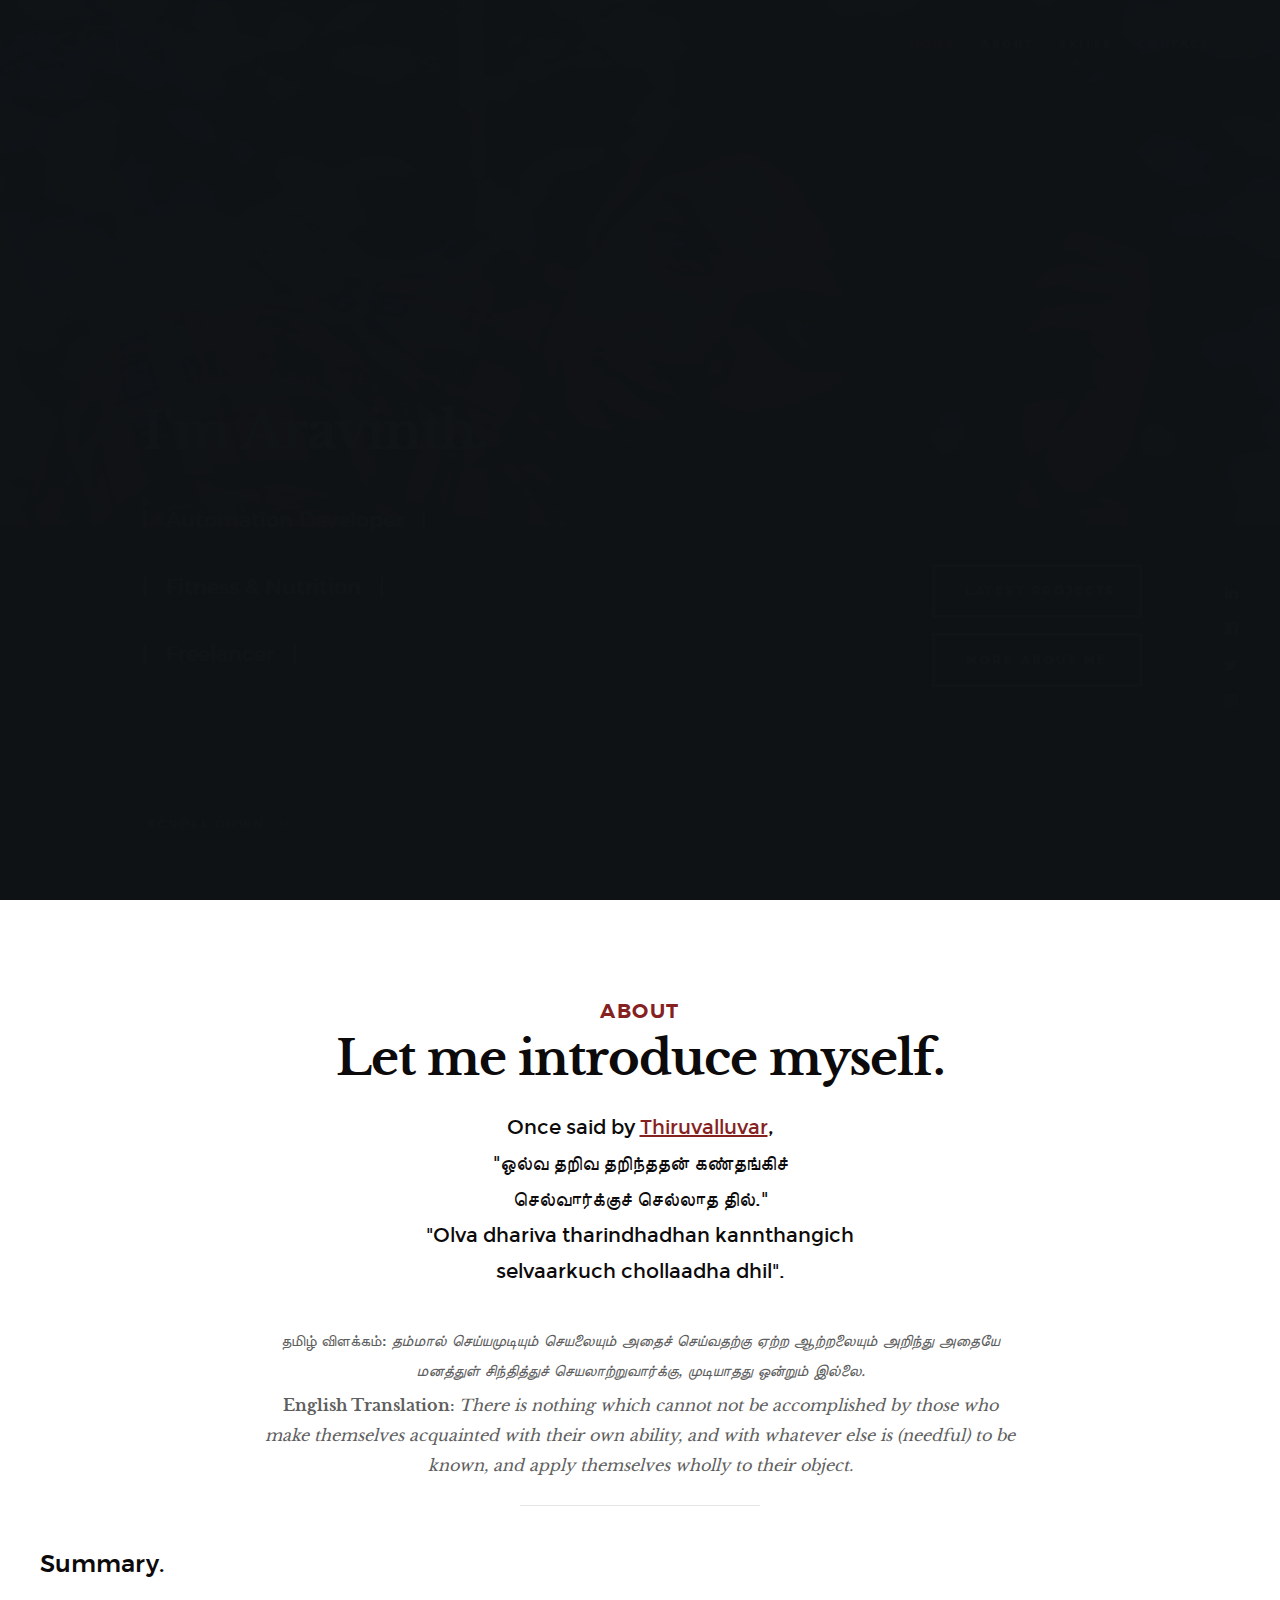
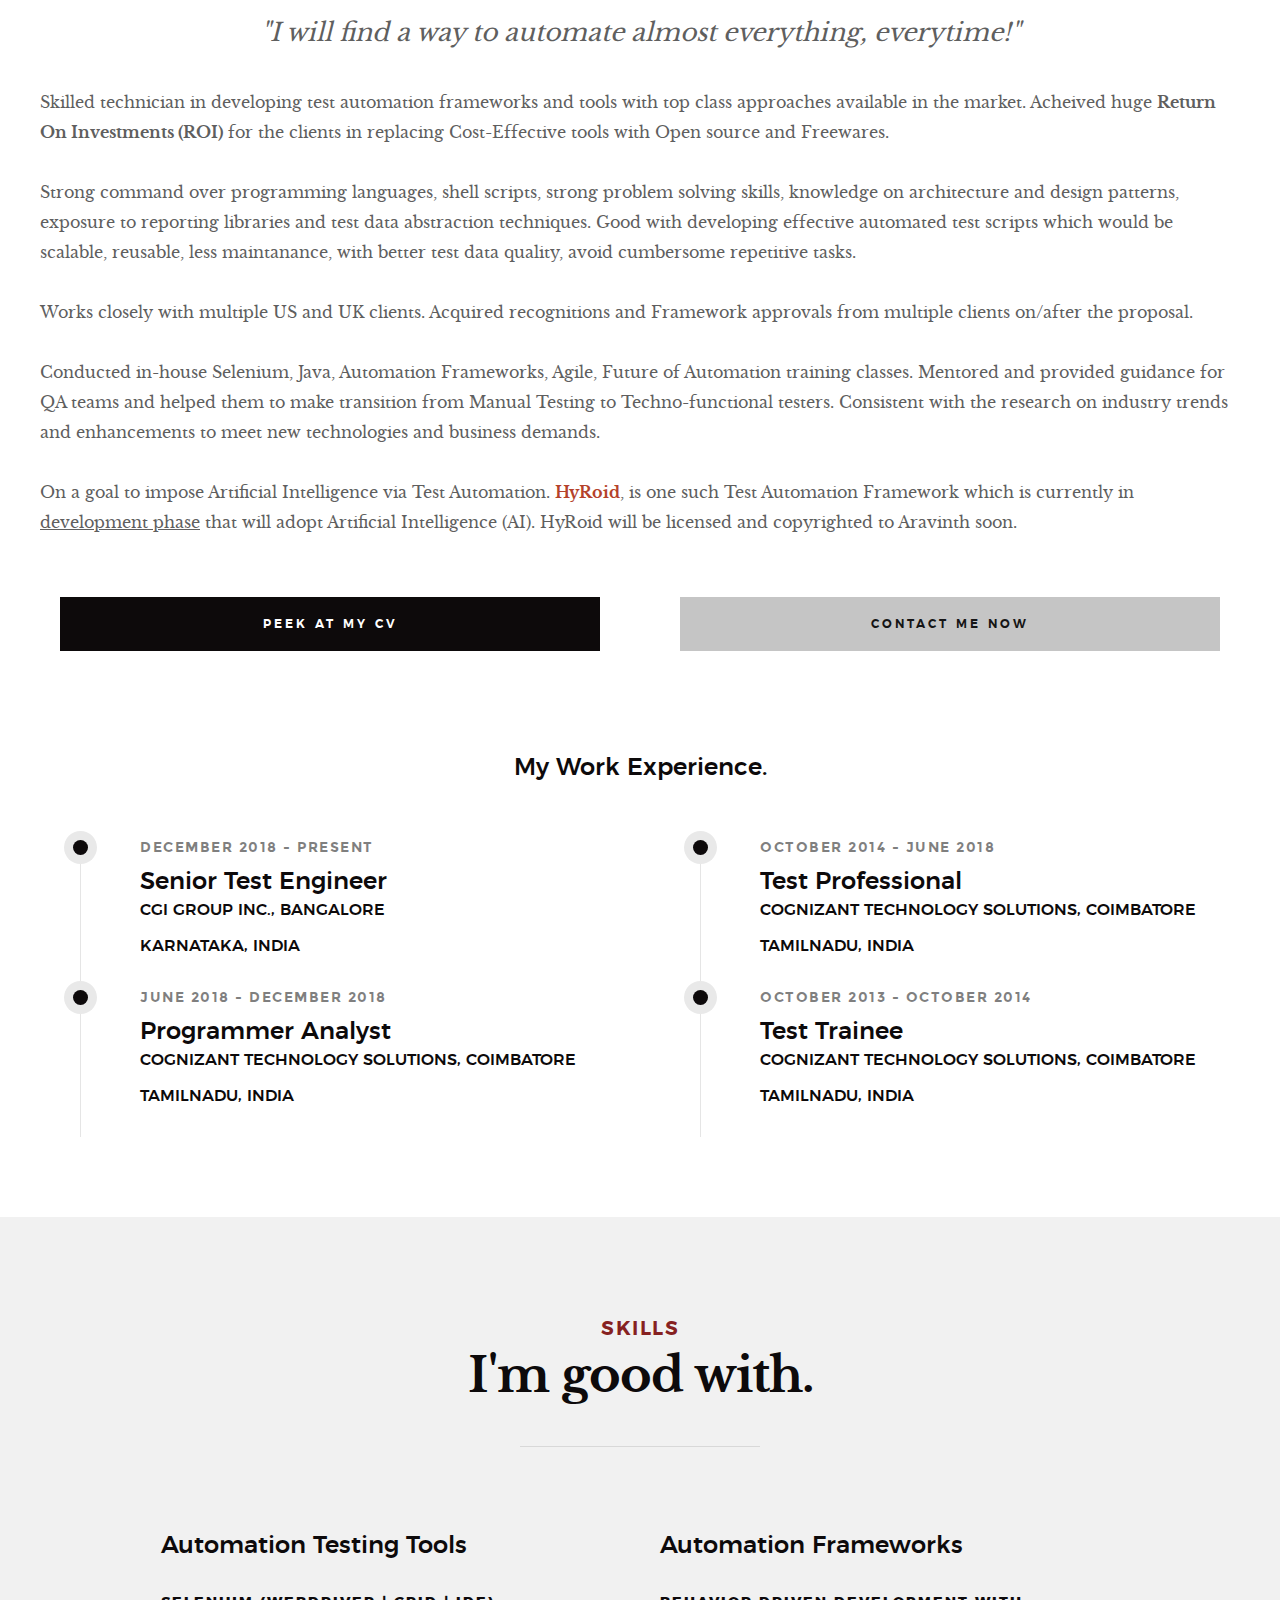
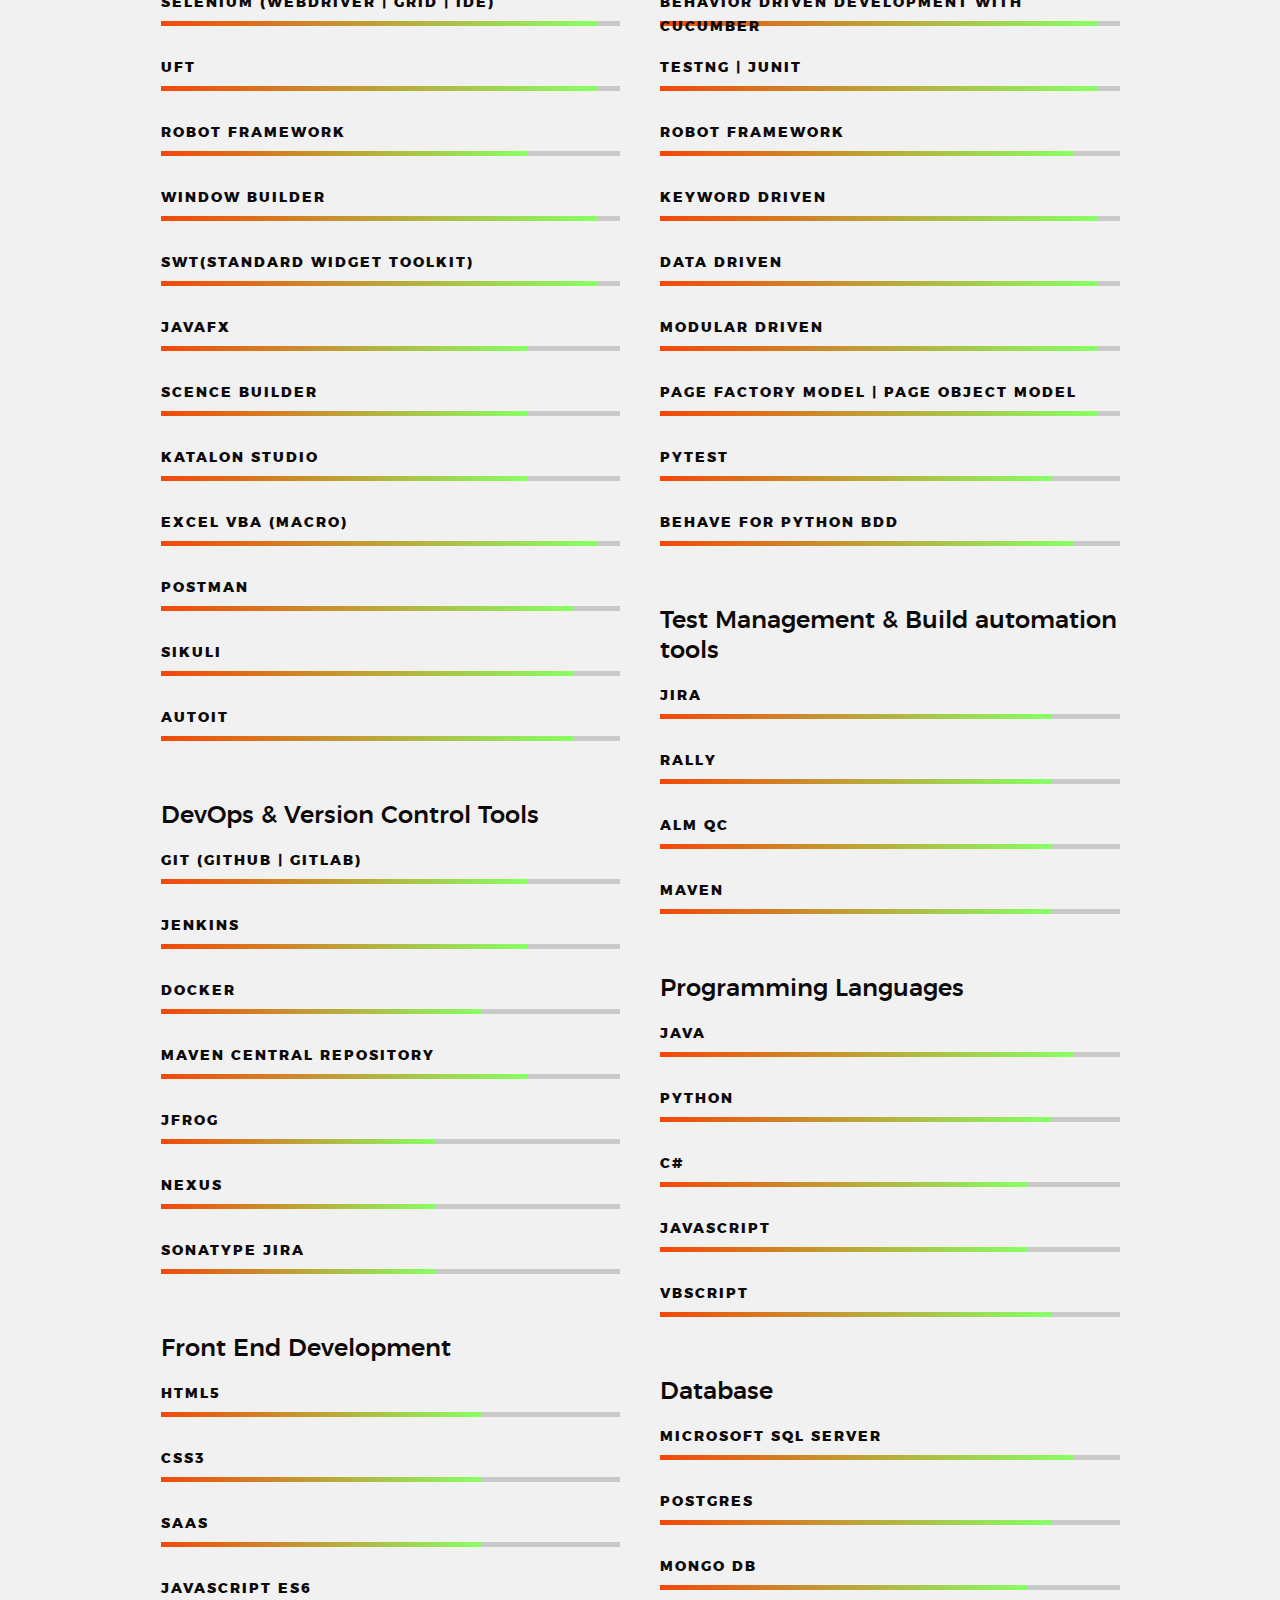
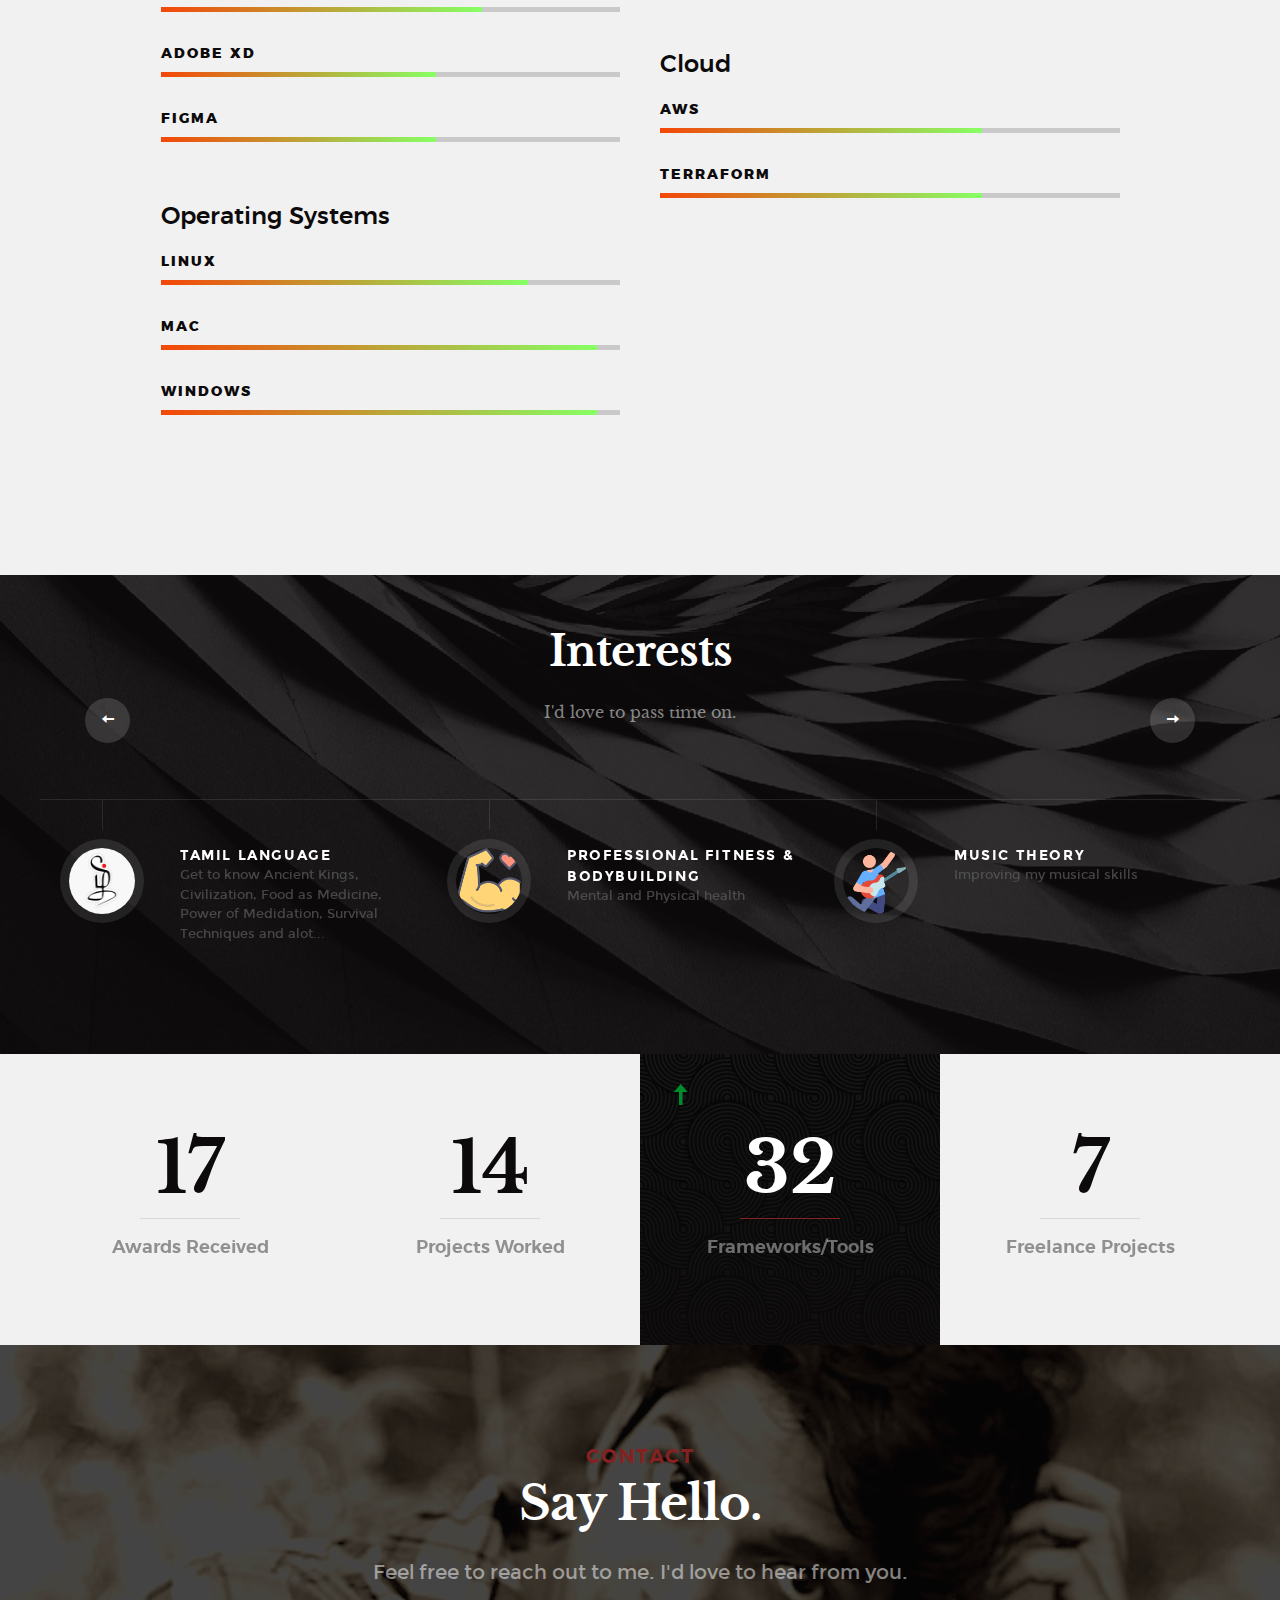
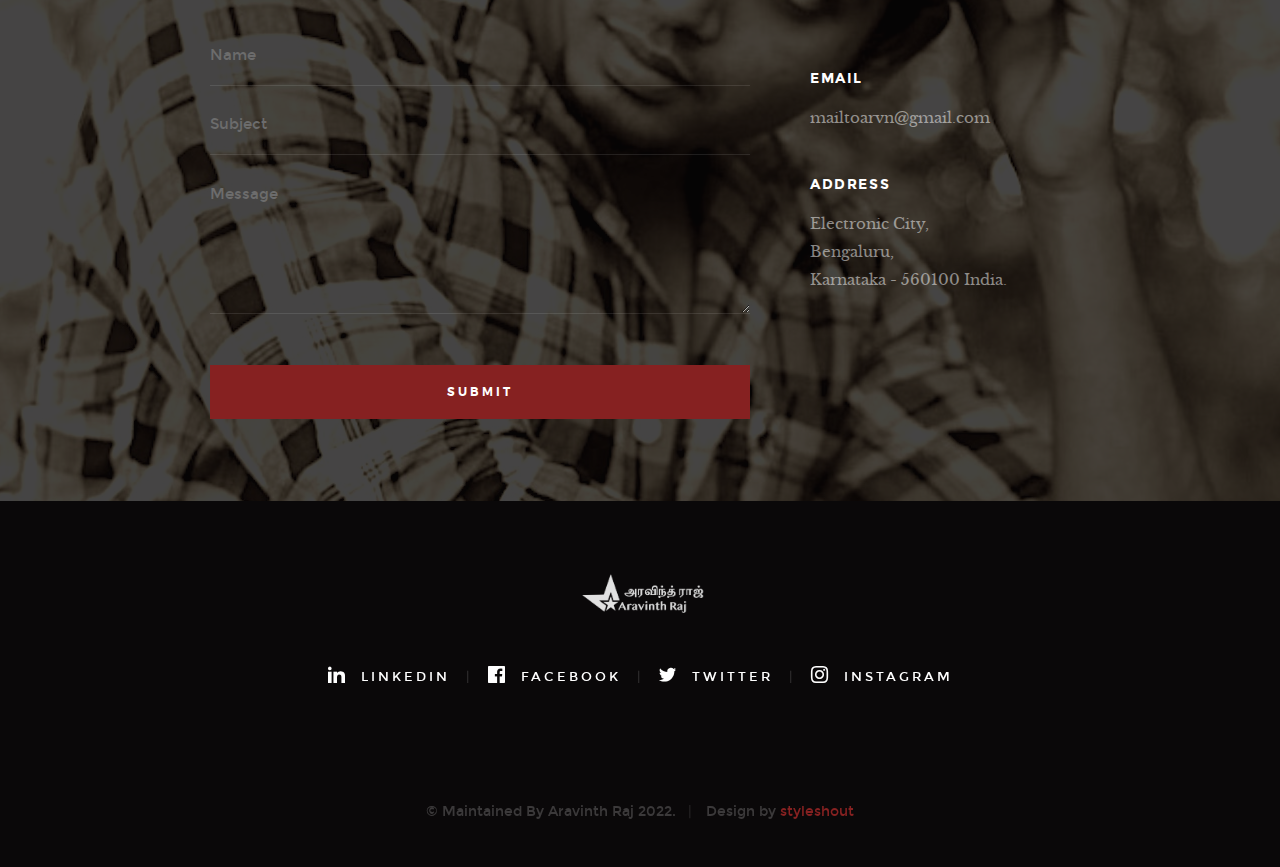
==== commit d2a7a032: "Commting for Resume 2022" ====
--- a/index.html
+++ b/index.html
@@ -1,28 +1,27 @@
 ﻿<!DOCTYPE html>
-<!--[if lt IE 9 ]><html class="no-js oldie" lang="en"> <![endif]-->
-<!--[if IE 9 ]><html class="no-js oldie ie9" lang="en"> <![endif]-->
+<!--[if lt IE 9]><html class="no-js oldie" lang="en"> <![endif]-->
+<!--[if IE 9]><html class="no-js oldie ie9" lang="en"> <![endif]-->
 <!--[if (gte IE 9)|!(IE)]><!-->
 <html class="no-js" lang="en">
-<!--<![endif]-->
-
-<head>
-
+  <!--<![endif]-->
+
+  <head>
     <!--- basic page needs
     ================================================== -->
-    <meta charset="utf-8">
+    <meta charset="utf-8" />
     <title>Aravinth - Portfolio</title>
-    <meta name="description" content="">
-    <meta name="author" content="">
+    <meta name="description" content="" />
+    <meta name="author" content="" />
 
     <!-- mobile specific metas
     ================================================== -->
-    <meta name="viewport" content="width=device-width, initial-scale=1">
+    <meta name="viewport" content="width=device-width, initial-scale=1" />
 
     <!-- CSS
     ================================================== -->
-    <link rel="stylesheet" href="css/base.css">
-    <link rel="stylesheet" href="css/vendor.css">
-    <link rel="stylesheet" href="css/main.css">
+    <link rel="stylesheet" href="css/base.css" />
+    <link rel="stylesheet" href="css/vendor.css" />
+    <link rel="stylesheet" href="css/main.css" />
 
     <!-- script
     ================================================== -->
@@ -31,838 +30,1040 @@
 
     <!-- favicons
     ================================================== -->
-    <link rel="shortcut icon" href="images/New Header2.ico" type="image/x-icon">
-    <link rel="icon" href="images/New Header2.ico" type="image/x-icon">
-
-</head>
-
-<body id="top">
-
+    <link
+      rel="shortcut icon"
+      href="images/New Header2.ico"
+      type="image/x-icon"
+    />
+    <link rel="icon" href="images/New Header2.ico" type="image/x-icon" />
+  </head>
+
+  <body id="top">
     <!-- header
     ================================================== -->
     <header class="s-header">
-
-        <div class="header-logo">
-            <a class="site-logo" href="index.html"><img src="images/logonew.png" alt="Homepage"></a>
-        </div>
-
-        <nav class="header-nav-wrap">
-            <ul class="header-nav">
-                <li class="current"><a class="smoothscroll"  href="#home" title="home">Home</a></li>
-                <li><a class="smoothscroll"  href="#about" title="about">About</a></li>
-                <li><a class="smoothscroll"  href="#works" title="works">Works</a></li>
-
-                <li><a class="smoothscroll"  href="#contact" title="contact">Contact</a></li>
-            </ul>
-        </nav>
-
-        <a class="header-menu-toggle" href="#0"><span>Menu</span></a>
-
-    </header> <!-- end s-header -->
-
-
-   <!-- home
+      <div class="header-logo">
+        <a class="site-logo" href="index.html"
+          ><img src="images/HeaderLogo 2.png" alt="Homepage"
+        /></a>
+      </div>
+
+      <nav class="header-nav-wrap">
+        <ul class="header-nav">
+          <li class="current">
+            <a class="smoothscroll" href="#home" title="home">Home</a>
+          </li>
+          <li><a class="smoothscroll" href="#about" title="about">About</a></li>
+          <li>
+            <a class="smoothscroll" href="#skills" title="works">Skills</a>
+          </li>
+
+          <li>
+            <a class="smoothscroll" href="#contact" title="contact">Contact</a>
+          </li>
+        </ul>
+      </nav>
+
+      <a class="header-menu-toggle" href="#"><span>Menu</span></a>
+    </header>
+    <!-- end s-header -->
+
+    <!-- home
    ================================================== -->
-   <section id="home" class="s-home page-hero target-section" data-parallax="scroll" data-image-src="images/AravinthRaj.png" data-natural-width=3000 data-natural-height=2000 data-position-y=center>
-
-        <div class="overlay"></div>
-        <div class="shadow-overlay"></div>
-    `
-        <div class="home-content">
-
-            <div class="row home-content__main">
-
-                <h3>Hello There.</h3>
-
-                <h1>
-
-                    <b> I'm Aravinth. </b><br>
-
-                      <font size="4">
-                          | &nbsp; Automation Developer &nbsp; | &nbsp;
-                          | &nbsp; Freelancer &nbsp; |
-                      </font>
-
-                </h1>
-
-                <div class="home-content__buttons">
-                    <a href="#works" class="smoothscroll btn btn--stroke">
-                        Latest Projects
-                    </a>
-                    <a href="#about" class="smoothscroll btn btn--stroke">
-                        More About Me
-                    </a>
-                </div>
-
-                <div class="home-content__scroll">
-                    <a href="#about" class="scroll-link smoothscroll">
-                        <span>Scroll Down</span>
-                    </a>
-                </div>
-
-            </div>
-
-        </div> <!-- end home-content -->
-
-        <ul class="home-social">
-            <li>
-                <a href="https://www.linkedin.com/in/aravinth-a-3098b9110/" target="_blank"><i class="im im-linkedin" aria-hidden="true"></i><span>LinkedIn</span></a>
-            </li>
-            <li>
-                <a href="#"><i class="im im-facebook" aria-hidden="true"></i><span>Facebook</span></a>
-            </li>
-            <li>
-                <a href="#"><i class="im im-twitter" aria-hidden="true"></i><span>Twitter</span></a>
-            </li>
-            <li>
-                <a href="#"><i class="im im-instagram" aria-hidden="true"></i><span>Instagram</span></a>
-            </li>
-
-        </ul> 
-        <!-- end home-social -->
-
-    </section> <!-- end s-home -->
-
+    <section
+      id="home"
+      class="s-home page-hero target-section"
+      data-parallax="scroll"
+      data-image-src="images/Edit-3.jpeg"
+      data-natural-width="800"
+      data-natural-height="460"
+      data-position-y="center"
+    >
+      <div class="overlay"></div>
+      <div class="shadow-overlay"></div>
+      `
+      <div class="home-content">
+        <div class="row home-content__main">
+          <h3>Hello There.</h3>
+
+          <h1>
+            <b> I'm Aravinth. </b><br>
+
+            <!-- <font size="4">
+              | &nbsp; Automation Developer &nbsp; | | &nbsp; Fitness &
+              Nutrition &nbsp; | | &nbsp; Freelancer &nbsp;|
+            </font> -->
+            
+            <h4>| &nbsp; Automation Developer &nbsp; |</h4>
+            <h4>| &nbsp; Fitness &
+              Nutrition &nbsp; |</h4>
+            <h4>| &nbsp; Freelancer &nbsp; |</h4>
+              
+            
+          </h1>
+
+          <div class="home-content__buttons">
+            <a href="#about" class="smoothscroll btn btn--stroke">
+              Latest Projects
+            </a>
+            <a href="#about" class="smoothscroll btn btn--stroke">
+              More About Me
+            </a>
+          </div>
+
+          <div class="home-content__scroll" style="width: 100%">
+            <a href="#about" class="scroll-link smoothscroll">
+              <span>Scroll Down</span>
+            </a>
+
+            
+          </div>
+        </div>
+      </div>
+      <!-- end home-content -->
+
+      <ul class="home-social">
+        <li>
+          <a
+            href="https://www.linkedin.com/in/aravinth-a-3098b9110/"
+            target="_blank"
+            ><i class="im im-linkedin" aria-hidden="true"></i
+            ><span>LinkedIn</span></a
+          >
+        </li>
+        <li>
+          <a href="#"
+            ><i class="im im-facebook" aria-hidden="true"></i
+            ><span>Facebook</span></a
+          >
+        </li>
+        <li>
+          <a href="#"
+            ><i class="im im-twitter" aria-hidden="true"></i
+            ><span>Twitter</span></a
+          >
+        </li>
+        <li>
+          <a href="#"
+            ><i class="im im-instagram" aria-hidden="true"></i
+            ><span>Instagram</span></a
+          >
+        </li>
+      </ul>
+      <!-- end home-social -->
+    </section>
+    <!-- end s-home -->
 
     <!-- about
     ================================================== -->
     <section id="about" class="s-about target-section">
-        
-        <div class="row narrow section-intro has-bottom-sep">
-            <div class="col-full text-center">
-                <h3>About</h3>
-                <h1>Let me introduce myself.</h1>
-                <p class="lead">
-                    Objective Detail-oriented professional with over 6 years of experience in Quality Assurance.<br>
-                    Poses solid automation background and experience in developing various automation frameworks that usually optimise resource utilization and improve overall product quality.
-                </p>
-            </div>
-        </div>
-
-        <div class="row about-content">
-
-            <div class="col-six tab-full left">
-                <h3>Summary.</h3>
-
-                <p>
-                    Skilled technician in developing test automation frameworks using top class approaches available in the market.
-                    Acheived huge <b>Return On Investments (ROI)</b> for the clients in replacing Cost-Effective tools with Open source and Freewares.
-                    Developed effective automated test script designs with objectives of maximizing the reusability and their maintainability as per the Industry standards.
-                </p>
-
-                <p>
-                    Works closely with multiple US and UK clients. Acquired recognitions and Framework approvals from multiple clients on/after the client demo.
-                </p>
-
-                <p>
-                    Conducted in-house Selenium, Java, Automation Frameworks, Agile, Future of Automation training classes.
-                    Mentored and provided guidance for QA automation teams.
-                    Consistent with the research on industry trends and enhancements to meet new technology and business demands.
-                    On a goal to impose Artificial Intelligence via Test Automation.
-                </p>
-                <p>
-                    <u><b><font color="#b5422b">HyRoid</font></b></u>, is one such Test Automation Framework which will adopt Artificial Intelligence (AI).
-                    HyRoid will be licensed and copyrighted to Aravinth.
-
-                </p>
-            </div>
-
+      <div class="row narrow section-intro has-bottom-sep">
+        <div class="col-full text-center">
+          <h3>About</h3>
+          <h1>Let me introduce myself.</h1>
+
+          
+            <p class="lead">
+              Once said by <a href="https://en.wikipedia.org/wiki/Thiruvalluvar" target="_blank"><u>Thiruvalluvar</u></a>,<br />
+              "ஒல்வ தறிவ தறிந்ததன் கண்தங்கிச்<br/>
+              செல்வார்க்குச் செல்லாத தில்."<br/>
+              "Olva dhariva tharindhadhan kannthangich<br/>
+              selvaarkuch chollaadha dhil".
+              
+              
+            </p>
+            
+          
+          <p style="margin-bottom: 5px;"><b>தமிழ் விளக்கம்: </b><cite>தம்மால் செய்யமுடியும் செயலையும் அதைச் செய்வதற்கு ஏற்ற ஆற்றலையும் அறிந்து அதையே மனத்துள் சிந்தித்துச் செயலாற்றுவார்க்கு, முடியாதது ஒன்றும் இல்லை.</cite></p>
+          <p style="margin-bottom: 5px;"><b>English Translation: </b><cite>There is nothing which cannot not be accomplished by those who make themselves acquainted with their own ability, and with whatever else is (needful) to be known, and apply themselves wholly to their object.</cite></p>
+        </div>
+      </div>
+
+      <div class="row about-content">
+        <!-- <div class="col-six tab-full left"> -->
+        <div>
+          <h3 style="margin-top: 20px">Summary.</h3>
+
+          <p>
+            <div style="text-align: center; margin-bottom: 3rem;"><cite style="font-size: 2.5rem;">"I will find a way to automate almost everything, everytime!"</cite></div>
+            Skilled technician in developing test automation frameworks and tools with
+            top class approaches available in the market. Acheived huge
+            <b>Return On Investments (ROI)</b> for the clients in replacing
+            Cost-Effective tools with Open source and Freewares.
+          </p>
+
+          <p>
+            Strong command over programming languages, shell scripts, strong problem solving skills, knowledge on architecture
+            and design patterns, exposure to reporting libraries and test data abstraction techniques.
+            Good with developing effective automated test scripts which would be scalable, reusable, less maintanance, 
+            with better test data quality, avoid cumbersome repetitive tasks.
+          </p>
+
+          <p>
+            Works closely with multiple US and UK clients. Acquired recognitions
+            and Framework approvals from multiple clients on/after the proposal.
+          </p>
+
+          <p>
+            Conducted in-house Selenium, Java, Automation Frameworks, Agile, Future of Automation training classes. 
+            Mentored and provided guidance for QA teams and helped them to make transition from Manual Testing to Techno-functional testers. 
+            Consistent with the research on industry trends and enhancements to meet new technologies and business
+            demands.
+          </p>
+          <p>
+            On a goal to impose Artificial Intelligence via Test Automation.
+            <b><font color="#b5422b">HyRoid</font></b>, is one such Test Automation Framework which is currently in <u>development phase</u> 
+            that will adopt Artificial Intelligence (AI). HyRoid will be licensed and copyrighted to Aravinth soon.
+          </p>
+        </div>
+
+        <!--
             <div class="col-six tab-full right">
                 <h3>I've Got Some skills.</h3>
 
                 <ul class="skill-bars">
                     <li>
-                    <div class="progress percent95"><span>95%</span></div>
+                    <div class="progress percent95"></div>
                     <strong>| Selenium | | UFT | | Katalon Studio |</strong>
                     </li>
                     <li>
-                    <div class="progress percent100"><span>100%</span></div>
+                    <div class="progress percent100"></div>
                     <strong>| Cucumber BDD | | And Other Hybrid Frameworks|</strong>
                     </li>
                     <li>
-                    <div class="progress percent90"><span>90%</span></div>
+                    <div class="progress percent90"></div>
                     <strong>| Agile | | Waterfall | </strong>
                     </li>
                     <li>
-                    <div class="progress percent85"><span>85%</span></div>
+                    <div class="progress percent85"></div>
                     <strong>| Maven | | GIT | | Artifactory | | Docker |</strong>
                     </li>
                     <li>
-                    <div class="progress percent75"><span>75%</span></div>
+                    <div class="progress percent75"></div>
                     <strong>| ALM QC | | Rally | | Jira |</strong>
                     </li>   
                     <li>
-                    <div class="progress percent90"><span>90%</span></div>
+                    <div class="progress percent90"></div>
                     <strong>| AWT/SWT | | JavaFX | | Scence Builder | | VBA |</strong>
                     </li>
                     <li>
-                    <div class="progress percent90"><span>90%</span></div>
+                    <div class="progress percent90"></div>
                     <strong>| Functional & Non-Functional Testing | </strong>
                     </li>
 		            <li>
+                    <div class="progress percent90"></div>
+                    <strong>| Java | | VBScript | | C# | | Python |</strong>
+                    </li>   
+                    <li>
                     <div class="progress percent90"><span>90%</span></div>
                     <strong>| Java | | VBScript | | C# | | Python |</strong>
-                    </li>   
+                    </li>
                 </ul>
-            </div>
-
-        </div> <!-- end about-content -->
-
-        <div class="row about-content about-content--buttons">
-
-            <div class="col-six tab-full left">
-                <a href="https://documentcloud.adobe.com/link/track?uri=urn%3Aaaid%3Ascds%3AUS%3A24b75484-1716-4372-9422-4860bcebb71a" target="_blank" class="btn btn--primary full-width">Download My CV</a>
-            </div>
-            <div class="col-six tab-full right">
-                <a href="#0" class="btn full-width">Hire Me Now</a>
-            </div>
-
-        </div> <!-- end about-content buttons -->
-
-        <div class="row about-content about-content--timeline">
-
-            <div class="col-full text-center">
-                <h3>My Work Experience.</h3>
-            </div>
-
-            <div class="col-six tab-full left">
-                <div class="timeline">
-
-                    <div class="timeline__block">
-                        <div class="timeline__bullet"></div>
-                        <div class="timeline__header">
-                            <p class="timeline__timeframe">December 2018 - Present</p>
-                            <h3>Senior Automation Engineer</h3>
-                            <h5>CGI GROUP INC., BENGALURU</h5>
-                        </div>
-                        <div class="timeline__desc">
-                            <p>
-                                Full time Automation Developer handling various applications in different domains and tools.
-                            </p>
-                        </div>
-                    </div> <!-- end timeline__block -->
-
-                    <div class="timeline__block">
-                        <div class="timeline__bullet"></div>
-                        <div class="timeline__header">
-                            <p class="timeline__timeframe">June 2018 - December 2018</p>
-                            <h3>Programmer Analyst</h3>
-                            <h5>COGNIZANT TECHNOLOGY SOLUTIONS, COIMBATORE</h5>
-                        </div>
-                        <div class="timeline__desc">	
-                            <p>
-                                A Full time Automation Tester expertise in Selenium, Java, UFT, Excel Macro, Cucumber, Maven, HP ALM, SQL.
-                            </p>
-                        </div>
-                    </div> <!-- end timeline__block -->
-
-                </div> <!-- end timeline -->
-            </div> <!-- end left -->
-
-            <div class="col-six tab-full right">
-                <div class="timeline">
-
-                    <div class="timeline__block">
-                        <div class="timeline__bullet"></div>
-                        <div class="timeline__header">
-                            <p class="timeline__timeframe">October 2014 - June 2018</p>
-                            <h3>Test Professional</h3>
-                            <h5>COGNIZANT TECHNOLOGY SOLUTIONS, COIMBATORE</h5>
-                        </div>
-                        <div class="timeline__desc">
-                            <p>
-                                Worked as a Functional Tester and Automation Tester. As part of Functional Testing good with writing test cases; Thorough hands on experience with all level of testing including Sanity, Usability,Functional, Integration, Regression and User Acceptance Testing. As part of Automation Testing handled projects with Selenium, Java, UFT, Excel Macro. Learned and got hands-on experience in HTML, CSS, HTA, AWT, SWT, JavaFx for Freelance projects.
-                            </p>
-                        </div>
-                    </div> <!-- end timeline__block -->
-
-                    <div class="timeline__block">
-                        <div class="timeline__bullet"></div>
-                        <div class="timeline__header">
-                            <p class="timeline__timeframe">October 2013 - October 2014</p>
-                            <h3>Test Trainee</h3>
-                            <h5>COGNIZANT TECHNOLOGY SOLUTIONS, COIMBATORE</h5>
-                        </div>
-                        <div class="timeline__desc">
-                            <p>
-                                As a Test Trainee, I have involved in implementing Testing Methodologies, had a chance to work with some of the Health Care based applications namely FACETS, EDI 834, CDWF, PEGA. Worked with Test Management tools like HP ALM, Handled database like SQL and API testing tool like Soap UI.
-                            </p>
-                        </div>
-                    </div> <!-- end timeline__block -->
-
-                </div> <!-- end timeline -->
-            </div> <!-- end right -->
-
-        </div> <!-- end about-content timeline -->
-
-    </section> <!-- end about -->
+            </div>-->
+      </div>
+      <!-- end about-content -->
+
+      <div class="row about-content about-content--buttons">
+        <div class="col-six tab-full left">
+          <a
+            href="https://documentcloud.adobe.com/link/track?uri=urn:aaid:scds:US:c44eb92e-7ea2-4c5e-9517-af3e07fb8a75"
+            target="_blank"
+            class="btn btn--primary full-width"
+            >Peek at my CV</a
+          >
+        </div>
+        <div class="col-six tab-full right">
+          <a href="#contact" class="btn full-width clrCh smoothscroll">Contact Me Now</a>
+          
+        </div>
+      </div>
+      <!-- end about-content buttons -->
+
+      <div class="row about-content about-content--timeline">
+        <div class="col-full text-center">
+          <h3>My Work Experience.</h3>
+        </div>
+
+        <div class="col-six tab-full left">
+          <div class="timeline">
+            <div class="timeline__block">
+              <div class="timeline__bullet"></div>
+              <div class="timeline__header">
+                <p class="timeline__timeframe">December 2018 - Present</p>
+                <h3>Senior Test Engineer</h3>
+                <h5>CGI GROUP INC., BANGALORE</h5>
+                <h5>KARNATAKA, INDIA</h5>
+              </div>
+              <!-- <div class="timeline__desc">
+                <p>
+                  Full time Automation Developer handling various applications
+                  in different domains and tools.
+                </p>
+              </div> -->
+            </div>
+            <!-- end timeline__block -->
+
+            <div class="timeline__block">
+              <div class="timeline__bullet"></div>
+              <div class="timeline__header">
+                <p class="timeline__timeframe">June 2018 - December 2018</p>
+                <h3>Programmer Analyst</h3>
+                <h5>COGNIZANT TECHNOLOGY SOLUTIONS, COIMBATORE</h5>
+                <h5>TAMILNADU, INDIA</h5>
+              </div>
+              <!-- <div class="timeline__desc">
+                <p>
+                  A Full time Automation Tester expertise in Selenium, Java,
+                  UFT, Excel Macro, Cucumber, Maven, HP ALM, SQL.
+                </p>
+              </div> -->
+            </div>
+            <!-- end timeline__block -->
+          </div>
+          <!-- end timeline -->
+        </div>
+        <!-- end left -->
+
+        <div class="col-six tab-full right">
+          <div class="timeline">
+            <div class="timeline__block">
+              <div class="timeline__bullet"></div>
+              <div class="timeline__header">
+                <p class="timeline__timeframe">October 2014 - June 2018</p>
+                <h3>Test Professional</h3>
+                <h5>COGNIZANT TECHNOLOGY SOLUTIONS, COIMBATORE</h5>
+                <h5>TAMILNADU, INDIA</h5>
+              </div>
+              <!-- <div class="timeline__desc">
+                <p>
+                  Worked as a Functional Tester and Automation Tester. As part
+                  of Functional Testing good with writing test cases; Thorough
+                  hands on experience with all level of testing including
+                  Sanity, Usability,Functional, Integration, Regression and User
+                  Acceptance Testing. As part of Automation Testing handled
+                  projects with Selenium, Java, UFT, Excel Macro. Learned and
+                  got hands-on experience in HTML, CSS, HTA, AWT, SWT, JavaFx
+                  for Freelance projects.
+                </p>
+              </div> -->
+            </div>
+            <!-- end timeline__block -->
+
+            <div class="timeline__block">
+              <div class="timeline__bullet"></div>
+              <div class="timeline__header">
+                <p class="timeline__timeframe">October 2013 - October 2014</p>
+                <h3>Test Trainee</h3>
+                <h5>COGNIZANT TECHNOLOGY SOLUTIONS, COIMBATORE</h5>
+                <h5>TAMILNADU, INDIA</h5>
+              </div>
+              <!-- <div class="timeline__desc">
+                <p>
+                  As a Test Trainee, I have involved in implementing Testing
+                  Methodologies, had a chance to work with some of the Health
+                  Care based applications namely FACETS, EDI 834, CDWF, PEGA.
+                  Worked with Test Management tools like HP ALM, Handled
+                  database like SQL and API testing tool like Soap UI.
+                </p>
+              </div> -->
+            </div>
+            <!-- end timeline__block -->
+          </div>
+          <!-- end timeline -->
+        </div>
+        <!-- end right -->
+      </div>
+      <!-- end about-content timeline -->
+    </section>
+    <!-- end about -->
+
+    <!-- works
+    ================================================== -->
     
-
-    <!-- works
-    ================================================== -->
-    <section id="works" class="s-works target-section">
-
-        <div class="row narrow section-intro has-bottom-sep">
-            <div class="col-full">
-                <h3>Portfolio</h3>
-                <h1>See My Latest Projects.</h1>
+    <section id="skills" class="s-works target-section">
+      <div class="row narrow section-intro has-bottom-sep">
+        <div class="col-full">
+          <h3>Skills</h3>
+          <h1>I'm good with.</h1>
+          <!-- 
+          <p class="lead">Project Highlights</p> -->
+        </div>
+        
+      </div>
+
+      <div class="row masonry-wrap">
+        <div class="notAmasonry" style="position: relative; height: auto;">
+          <!-- Left pane-->
+          <div class="col-six tab-full left">
+            <h3>Automation Testing Tools</h3>
+
+            <ul class="skill-bars">
+              <li>
+                <div class="progress percent95"></div>
+                <strong>Selenium (WebDriver | Grid | IDE)</strong>
+              </li>
+              <li>
+                <div class="progress percent95"></div>
+                <strong>UFT</strong>
+              </li>
+              <li>
+                <div class="progress percent80"></div>
+                <strong>Robot Framework</strong>
+              </li>
+              <li>
+                <div class="progress percent95"></div>
+                <strong>Window Builder</strong>
+              </li>
+              <li>
+                <div class="progress percent95"></div>
+                <strong
+                  >SWT(Standard Widget Toolkit)</strong
+                >
+              </li>
+              <li>
+                <div class="progress percent80"></div>
+                <strong>JavaFX</strong>
+              </li>
+              <li>
+                <div class="progress percent80"></div>
+                <strong>Scence Builder</strong>
+              </li>
+              <li>
+                <div class="progress percent80"></div>
+                <strong>Katalon Studio</strong>
+              </li>
+              <li>
+                <div class="progress percent95"></div>
+                <strong>Excel VBA (Macro)</strong>
+              </li>
+              <li>
+                <div class="progress percent90"></div>
+                <strong>Postman</strong>
+              </li>
+              <li>
+                <div class="progress percent90"></div>
+                <strong>Sikuli</strong>
+              </li>
+              <li>
+                <div class="progress percent90"></div>
+                <strong>AutoIT</strong>
+              </li>
+
+              <h3>DevOps & Version Control Tools</h3>
+              <br />
+              <li>
+                <div class="progress percent80"></div>
+                <strong>GIT (GITHUB | GITLAB)</strong>
+              </li>
+              <li>
+                <div class="progress percent80"></div>
+                <strong>Jenkins</strong>
+              </li>
+              <li>
+                <div class="progress percent70"></div>
+                <strong>Docker</strong>
+              </li>
+              <li>
+                <div class="progress percent80"></div>
+                <strong>Maven Central Repository</strong>
+              </li>
+              <li>
+                <div class="progress percent60"></div>
+                <strong>JFrog</strong>
+              </li>
+              <li>
+                <div class="progress percent60"></div>
+                <strong>Nexus</strong>
+              </li>
+              <li>
+                <div class="progress percent60"></div>
+                <strong>Sonatype JIRA</strong>
+              </li>
+
+              <h3>Front End Development</h3>
+              <br />
+              <li>
+                <div class="progress percent70"></div>
+                <strong>HTML5</strong>
+              </li>
+              <li>
+                <div class="progress percent70"></div>
+                <strong>CSS3</strong>
+              </li>
+              <li>
+                <div class="progress percent70"></div>
+                <strong>SaaS</strong>
+              </li>
+              <li>
+                <div class="progress percent70"></div>
+                <strong>JavaScript ES6</strong>
+              </li>
+              <li>
+                <div class="progress percent60"></div>
+                <strong>Adobe XD</strong>
+              </li>
+              <li>
+                <div class="progress percent60"></div>
+                <strong>Figma</strong>
+              </li>
+
+              <h3>Operating Systems</h3>
+              <br />
+              <li>
+                <div class="progress percent80"></div>
+                <strong>Linux</strong>
+              </li>
+              <li>
+                <div class="progress percent95"></div>
+                <strong>Mac</strong>
+              </li>
+              <li>
+                <div class="progress percent95"></div>
+                <strong>Windows</strong>
+              </li>
+            </ul>
+          </div>
+
+          <!--Right Pane-->
+          <div class="col-six tab-full right">
+            <h3>Automation Frameworks</h3>
+
+            <ul class="skill-bars">
+              <li>
+                <div class="progress percent95"></div>
+                <strong>Behavior Driven Development with Cucumber</strong>
+              </li>
+              <li>
+                <div class="progress percent95"></div>
+                <strong>TestNG | Junit</strong>
+              </li>
+              <li>
+                <div class="progress percent90"></div>
+                <strong>Robot Framework</strong>
+              </li>
+              <li>
+                <div class="progress percent95"></div>
+                <strong>Keyword Driven</strong>
+              </li>
+              <li>
+                <div class="progress percent95"></div>
+                <strong>Data Driven</strong>
+              </li>
+              <li>
+                <div class="progress percent95"></div>
+                <strong>Modular Driven</strong>
+              </li>
+              <li>
+                <div class="progress percent95"></div>
+                <strong>Page Factory Model | Page Object Model</strong>
+              </li>
+              <li>
+                <div class="progress percent85"></div>
+                <strong>PyTest</strong>
+              </li>
+              <li>
+                <div class="progress percent90"></div>
+                <strong>Behave for Python BDD</strong>
+              </li>
+
+              <h3>Test Management & Build automation tools</h3>
+              <br />
+              <li>
+                <div class="progress percent85"></div>
+                <strong>JIRA</strong>
+              </li>
+              <li>
+                <div class="progress percent85"></div>
+                <strong>Rally</strong>
+              </li>
+              <li>
+                <div class="progress percent85"></div>
+                <strong>ALM QC</strong>
+              </li>
+              <li>
+                <div class="progress percent85"></div>
+                <strong>Maven</strong>
+              </li>
+
+              <h3>Programming Languages</h3>
+              <br />
+              <li>
+                <div class="progress percent90"></div>
+                <strong>Java</strong>
+              </li>
+              <li>
+                <div class="progress percent85"></div>
+                <strong>Python</strong>
+              </li>
+              <li>
+                <div class="progress percent80"></div>
+                <strong>C#</strong>
+              </li>
+              <li>
+                <div class="progress percent80"></div>
+                <strong>JavaScript</strong>
+              </li>
+              <li>
+                <div class="progress percent85"></div>
+                <strong>VBScript</strong>
+              </li>
+
+              <h3>Database</h3>
+              <br />
+              <li>
+                <div class="progress percent90"></div>
+                <strong>Microsoft SQL Server</strong>
+              </li>
+              <li>
+                <div class="progress percent85"></div>
+                <strong>Postgres</strong>
+              </li>
+              <li>
+                <div class="progress percent80"></div>
+                <strong>Mongo DB</strong>
+              </li>
+
+              <h3>Cloud</h3>
+              <br />
+              <li>
+                <div class="progress percent70"></div>
+                <strong>AWS</strong>
+              </li>
+              <li>
+                <div class="progress percent70"></div>
+                <strong>Terraform</strong>
+              </li>
+            </ul>
+          </div>
+        </div>
+      </div>
+
+    </section>
+    
+    <!-- end works -->
+
+    <!-- testimonials
+    ================================================== -->
+    <section id="testimonials">
+      <div class="s-testimonials">
+        <div class="overlay"></div>
+
+        <div class="row testimonials-header">
+          <div class="col-full">
+            <h1 class="h02">Interests</h1>
+            <p>I'd love to pass time on.</p>
+          </div>
+        </div>
+
+        <div class="row testimonials">
+          <div class="col-full testimonials__slider">
+            <div class="testimonials__slide">
+              <img
+                src="images/TamilLogo.jpg"
+                alt="Author image"
+                class="testimonials__avatar"
+              />
+              <!-- <p>
+                Selenium is a portable framework for testing web applications. It
+                supports some of popular programming languages, including C#,
+                Groovy, Java, Perl, PHP, Python, Ruby and Scala. The tests can
+                then run against most modern web browsers. Selenium runs on
+                Windows, Linux, and macOS. It is open-source software released
+                under the Apache License 2.0.
+              </p> -->
+              <div class="testimonials__author h06">
+                Tamil Language
+                <span>Get to know Ancient Kings, Civilization, Food as Medicine, Power of Medidation, Survival Techniques and alot...</span>
+              </div>
+            </div>
+
+            <div class="testimonials__slide">
+              <img
+                src="images/muscle1.png"
+                alt="Author image"
+                class="testimonials__avatar"
+              />
+              <!-- <p>
+                Selenium is a portable framework for testing web applications. It
+                supports some of popular programming languages, including C#,
+                Groovy, Java, Perl, PHP, Python, Ruby and Scala. The tests can
+                then run against most modern web browsers. Selenium runs on
+                Windows, Linux, and macOS. It is open-source software released
+                under the Apache License 2.0.
+              </p> -->
+              <div class="testimonials__author h06">
+                Professional Fitness & Bodybuilding
+                <span>Mental and Physical health</span>
+              </div>
+            </div>
+
+            <div class="testimonials__slide">
+              <img
+                src="images/guitar-player1.png"
+                alt="Author image"
+                class="testimonials__avatar"
+              />
+              <!-- <p>
+                A cucumber is a tool based on Behavior Driven Development (BDD)
+                framework which is used to write acceptance tests for the web
+                application. It allows automation of functional validation in
+                easily readable and understandable format (like plain English) to
+                Business Analysts, Developers, Testers, etc.
+              </p> -->
+              <div class="testimonials__author h06">
+                Music Theory
+                <span>Improving my musical skills</span>
+              </div>
+            </div>
+
+            <div class="testimonials__slide">
+              <img
+                src="images/IOT1.png"
+                alt="Author image"
+                class="testimonials__avatar"
+              />
+              <!-- <p>
+                GitHub, Inc. is a US-based global company that provides hosting
+                for software development version control using Git. It offers the
+                distributed version control and source code management (SCM)
+                functionality of Git, plus its own features. It provides access
+                control and several collaboration features such as bug tracking,
+                feature requests, task management, and wikis for every project.
+              </p> -->
+              <div class="testimonials__author h06">
+                IoT
+                <span>Building Home based IoT solutions</span>
+              </div>
+            </div>
+
+            <div class="testimonials__slide">
+              <img
+                src="images/ui-design.png"
+                alt="Author image"
+                class="testimonials__avatar"
+              />
+              <!-- <p>
+                Nexus Repository OSS is an open source repository that supports
+                many artifact formats, including Docker, Java™, and npm. With the
+                Nexus tool integration, pipelines in your toolchain can publish
+                and retrieve versioned apps and their dependencies by using
+                central repositories that are accessible from other environments.
+              </p> -->
+              <div class="testimonials__author h06">
+                UI/UX
+                <span>Design single page responsive webpages</span>
+              </div>
+            </div>
+
+            <div class="testimonials__slide">
+              <img
+                src="images/bike.png"
+                alt="Author image"
+                class="testimonials__avatar"
+              />
+              <!-- <p>
+                JavaFX is a software platform for creating and delivering desktop
+                applications, as well as rich Internet applications (RIAs) that
+                can run across a wide variety of devices. JavaFX is intended to
+                replace Swing as the standard GUI library for Java SE, but both
+                will be included for the foreseeable future. JavaFX has support
+                for desktop computers and web browsers on Microsoft Windows,
+                Linux, and macOS.
+              </p> -->
+              <div class="testimonials__author h06">
+                Professional Racing
+                <span>Learning from Bike Race training program</span>
+              </div>
+            </div>
+
+            
+            </div>
+          </div>
+          <!-- end testimonials__slider -->
+        </div>
+        <!-- end testimonials -->
+      </div>
+    </section>
+    <!-- end s-testimonials -->
+
+    <!-- s-stats
+    ================================================== -->
+    <section id="stats" class="s-stats">
+      <div class="row block-1-4 block-tab-1-2 block-mob-full stats">
+        <div class="col-block stats__col">
+          <div class="stats__count">17</div>
+          <h4>Awards Received</h4>
+        </div>
+        <div class="col-block stats__col">
+          <div class="stats__count">14</div>
+          <h4>Projects Worked</h4>
+        </div>
+        <div class="col-block stats__col stats__col--highlight">
+          <div class="stats__upsign">
+            <a href="#"><i class="im im-arrow-up" aria-hidden="true"></i></a>
+          </div>
+          <div class="stats__count">32</div>
+          <h4>Frameworks/Tools</h4>
+        </div>
+        <div class="col-block stats__col">
+          <div class="stats__count">7</div>
+          <h4>Freelance Projects</h4>
+        </div>
+      </div>
+    </section>
+    <!-- end s-stats -->
+
+    <!-- s-stats
+    ================================================== -->
+    <section id="contact" class="s-contact target-section">
+      <div class="overlay"></div>
+
+      <div class="row narrow section-intro">
+        <div class="col-full">
+          <h3>Contact</h3>
+          <h1>Say Hello.</h1>
+
+          <p class="lead">
+            Feel free to reach out to me. I'd love to hear from you.
+          </p>
+          
+        </div>
+      </div>
+
+      <div class="row contact__main">
+        <div class="col-eight tab-full contact__form">
+          <form name="contactForm" id="contactForm" method="post" action="">
+            <fieldset>
+              <div class="form-field">
+                <input
+                  name="contactName"
+                  type="text"
+                  id="contactName"
+                  placeholder="Name"
+                  value=""
+                  minlength="2"
+                  required=""
+                  aria-required="true"
+                  class="full-width"
+                />
+              </div>
+              <!-- <div class="form-field">
+                <input
+                  name="contactEmail"
+                  type="email"
+                  id="contactEmail"
+                  placeholder="Email"
+                  value=""
+                  required=""
+                  aria-required="true"
+                  class="full-width"
+                />
+              </div> -->
+              <div class="form-field">
+                <input
+                  name="contactSubject"
+                  type="text"
+                  id="contactSubject"
+                  placeholder="Subject"
+                  value=""
+                  required=""
+                  aria-required="true"
+                  class="full-width"
+                />
+              </div>
+              <div class="form-field">
+                <textarea
+                  name="contactMessage"
+                  id="contactMessage"
+                  placeholder="Message"
+                  rows="10"
+                  cols="50"
+                  required=""
+                  aria-required="true"
+                  class="full-width"
+                ></textarea>
+              </div>
+
+              <!-- <button class="full-width btn--primary SendEmail">Submit</button> -->
+
+              <!-- <button onclick="sendEmail()">Send Email</button> -->
+              <div class="form-field">
+                <button class="full-width btn--primary SendEmail">Submit</button>
                 
-                <p class="lead">Project Highlights</p>
-            </div>
-        </div>
-
-        <div class="row masonry-wrap">
-            <div class="masonry">
-
-                <div class="masonry__brick">
-                    <div class="item-folio">
-
-                        <div class="item-folio__thumb">
-                            <a href="images/portfolio/gallery/g-HyRoid.png" class="thumb-link" title="HyRoid" data-size="1050x700">
-                                <img src="images/portfolio/beetle.jpg"
-                                     srcset="images/portfolio/One.jpeg, images/portfolio/One.jpeg" alt="">
-                                <span class="shadow-overlay"></span>
-                            </a>
-                        </div>
-
-                        <div class="item-folio__text">
-                            <h3 class="item-folio__title">
-                                HYROID
-                            </h3>
-                            <p class="item-folio__cat">
-                                NexGen Test Automation Framework
-                            </p>
-                        </div>
-
-                        <a href="#" class="item-folio__project-link" title="Project link">
-                            <i class="im im-link"></i>
-                        </a>
-
-                        <div class="item-folio__caption">
-                            <p>A Hybrid Test Automation Framework which supports Continuous Integration and runs on any machine.</p>
-                        </div>
-
-                    </div> <!-- end item-folio -->
-                </div> <!-- end masonry__brick -->
-
-                <div class="masonry__brick">
-                    <div class="item-folio">
-
-                        <div class="item-folio__thumb">
-                            <a href="images/portfolio/gallery/Python_Hybrid.png" class="thumb-link" title="Python Hybrid" data-size="1050x700">
-                                <img src="images/portfolio/gallery/Python_Hybrid.png"
-                                     srcset="images/portfolio/Two.jpeg, images/portfolio/Two.jpeg" alt="">
-                                <span class="shadow-overlay"></span>
-                            </a>
-                        </div>
-
-                        <div class="item-folio__text">
-                            <h3 class="item-folio__title">
-                                PYTHON HYBRID FRAMEWORK
-                            </h3>
-                            <p class="item-folio__cat">
-                                Test Automation Framework
-                            </p>
-                        </div>
-
-                        <a href="#" class="item-folio__project-link" title="Project link">
-                            <i class="im im-link"></i>
-                        </a>
-
-                        <div class="item-folio__caption">
-                            <p>A Hybrid Test Automation Framework embedded with Keyword and Data driven approach.</p>
-                        </div>
-
-                    </div> <!-- end item-folio -->
-                </div> <!-- end masonry__brick -->
-
-                <div class="masonry__brick">
-                    <div class="item-folio">
-
-                        <div class="item-folio__thumb">
-                            <a href="images/portfolio/gallery/g-ETL.jpg" class="thumb-link" data-size="1050x700">
-                                <img src="images/portfolio/g-ETL.jpg"
-                                     srcset="images/portfolio/Three.jpeg, images/portfolio/Three.jpeg" alt="">
-                                <span class="shadow-overlay"></span>
-                            </a>
-                        </div>
-
-                        <div class="item-folio__text">
-                            <h3 class="item-folio__title">
-                                ETL AUTOMATION TOOL
-                            </h3>
-                            <p class="item-folio__cat">
-                                Automating Informatica applications
-                            </p>
-                        </div>
-
-                        <a href="#" class="item-folio__project-link" title="Project link">
-                            <i class="im im-link"></i>
-                        </a>
-
-                        <span class="item-folio__caption">
-                            <p>Automating ETL testing by identifying and mitigating data defects.</p>
-                        </span>
-
-                    </div> <!-- end item-folio -->
-                </div> <!-- end masonry__brick -->
-
-                <div class="masonry__brick">
-                    <div class="item-folio">
-
-                        <div class="item-folio__thumb">
-                            <a href="images/portfolio/gallery/g-Reports.png" class="thumb-link" data-size="1050x700">
-                                <img src="images/portfolio/g-Reports.png"
-                                     srcset="images/portfolio/Four.jpeg, images/portfolio/Four.jpeg" alt="">
-                                <span class="shadow-overlay"></span>
-                            </a>
-                        </div>
-
-                        <div class="item-folio__text">
-                            <h3 class="item-folio__title">
-                                HYROID ADVANCED REPORTS
-                            </h3>
-                            <p class="item-folio__cat">
-                                Tailored Reports for NexGen Automation
-                            </p>
-                        </div>
-
-                        <a href="#" class="item-folio__project-link" title="Project link">
-                            <i class="im im-link"></i>
-                        </a>
-
-                        <span class="item-folio__caption">
-                            <p>Reports with the features including Report Mail, Progress of testing, Browsers involved, Screenshots etc.,</p>
-                        </span>
-
-                    </div> <!-- end item-folio -->
-                </div> <!-- end masonry__brick -->
-
-
-                <div class="masonry__brick">
-                    <div class="item-folio">
-
-                        <div class="item-folio__thumb">
-                            <a href="images/portfolio/gallery/g-DowntimeTracker.jpg" class="thumb-link" data-size="1050x700">
-                                <img src="images/portfolio/skaterboy.jpg"
-                                     srcset="images/portfolio/Five.jpeg, images/portfolio/Five.jpeg" alt="">
-                                <span class="shadow-overlay"></span>
-                            </a>
-                        </div>
-
-                        <div class="item-folio__text">
-                            <h3 class="item-folio__title">
-                                DOWNTIME TRACKER & REPORTER
-                            </h3>
-                            <p class="item-folio__cat">
-                                A tool with eye-catching User Interface and Reporter
-                            </p>
-                        </div>
-
-                        <a href="#" class="item-folio__project-link" title="Project link">
-                            <i class="im im-link"></i>
-                        </a>
-
-                        <span class="item-folio__caption">
-                            <p>Reports downtime to all the relevant peers.</p>
-                        </span>
-
-                    </div> <!-- end item-folio -->
-                </div> <!-- end masonry__brick -->
-
-                <div class="masonry__brick">
-                    <div class="item-folio">
-
-                        <div class="item-folio__thumb">
-                            <a href="images/portfolio/gallery/g-MemberReporting.jpg" class="thumb-link" data-size="1050x700">
-                                <img src="images/portfolio/skaterboy.jpg"
-                                     srcset="images/portfolio/Six.jpeg, images/portfolio/Six.jpeg" alt="">
-                                <span class="shadow-overlay"></span>
-                            </a>
-                        </div>
-
-                        <div class="item-folio__text">
-                            <h3 class="item-folio__title">
-                                VBA MEMBER REPORTING TOOL
-                            </h3>
-                            <p class="item-folio__cat">
-                                Log In/Log Out/Daily Status Tracker
-                            </p>
-                        </div>
-
-                        <a href="#" class="item-folio__project-link" title="Project link">
-                            <i class="im im-link"></i>
-                        </a>
-
-                        <span class="item-folio__caption">
-                            <p>Reports the Efforts and Time spent for each billable resource.</p>
-                        </span>
-
-                    </div> <!-- end item-folio -->
-                </div> <!-- end masonry__brick -->
-
-            </div>
-        </div> <!-- end masonry -->
-
-    </section> <!-- end works -->
-
-
-
-    <!-- testimonials
-    ================================================== -->
-    <div class="s-testimonials">
-
-        <div class="overlay"></div>
-
-        <div class="row testimonials-header">
-            <div class="col-full">
-                <h1 class="h02">Tools I Use</h1>
-		<p>List of tools which I use to integrate with the design.</p>
-            </div>
-        </div>
-
-        <div class="row testimonials">
-
-            <div class="col-full testimonials__slider">
-
-                <div class="testimonials__slide">
-                    <img src="images/Towards Development/Selenium.png" alt="Author image" class="testimonials__avatar">
-                    <p>Selenium is a portable framework for testing web applications. 
-                    It supports some of popular programming languages, including C#, Groovy, Java, Perl, PHP, Python, Ruby and Scala. 
-                    The tests can then run against most modern web browsers. 
-                    Selenium runs on Windows, Linux, and macOS. It is open-source software released under the Apache License 2.0.</p>
-                    <div class="testimonials__author h06">
-                        Selenium
-                        <span>Web Framework</span>
-                    </div>
+                
+                <div class="submit-loader">
+                  <div class="text-loader">Sending...</div>
+                  <div class="s-loader">
+                    <div class="bounce1"></div>
+                    <div class="bounce2"></div>
+                    <div class="bounce3"></div>
+                  </div>
                 </div>
-
-                <div class="testimonials__slide">
-                    <img src="images/Towards Development/Cucumber_Selenium.png" alt="Author image" class="testimonials__avatar">
-                    <p>A cucumber is a tool based on Behavior Driven Development (BDD) framework which is used to write acceptance tests for the web application. 
-                    It allows automation of functional validation in easily readable and understandable format (like plain English) to Business Analysts, Developers, Testers, etc.</p>
-                    <div class="testimonials__author h06">
-                        Cucumber
-                        <span>Behaviour Driven Development Framework</span>
-                    </div>
+              </div>
+            </fieldset>
+          </form>
+
+          
+          <div class="message-warning">
+            Something went wrong. Please try again.
+          </div>
+
+          
+          <div class="message-success">
+            Thank for reaching out!<br>
+            Please expect your default mail will be opened now!<br />
+          </div>
+        </div>
+        <div class="col-four tab-full contact__infos">
+          <h4 class="h06">Email</h4>
+          <p>
+            mailtoarvn@gmail.com
+            <!--info@holawebsite.com-->
+          </p>
+
+          <h4 class="h06">Address</h4>
+          <p>
+            Electronic City,<br />
+            Bengaluru,<br />
+            Karnataka - 560100 India.
+          </p>
+        </div>
+      </div>
+    </section>
+    <!-- end s-contact -->
+
+    <!-- footer
+    ================================================== -->
+    <footer>
+      <div class="row">
+        <div class="col-full">
+          <div class="footer-logo">
+            <a class="footer-site-logo" href="#0"
+              ><img src="images/AravinthLogo.png" alt="Homepage"
+            /></a>
+          </div>
+
+          <ul class="footer-social">
+            <li>
+              <a
+                href="https://www.linkedin.com/in/aravinth-a-3098b9110/"
+                target="_blank"
+              >
+                <i class="im im-linkedin" aria-hidden="true"></i>
+                <span>LinkedIn</span>
+              </a>
+            </li>
+            <li>
+              <a href="#">
+                <i class="im im-facebook" aria-hidden="true"></i>
+                <span>Facebook</span>
+              </a>
+            </li>
+            <li>
+              <a href="#">
+                <i class="im im-twitter" aria-hidden="true"></i>
+                <span>Twitter</span>
+              </a>
+            </li>
+            <li>
+              <a href="#">
+                <i class="im im-instagram" aria-hidden="true"></i>
+                <span>Instagram</span>
+              </a>
+            </li>
+          </ul>
+        </div>
+      </div>
+
+      <div class="row footer-bottom">
+        <div class="col-twelve">
+          <div class="copyright">
+            <span>© Maintained By Aravinth Raj 2022.</span>
+            <span
+              >Design by
+              <a href="https://www.styleshout.com">styleshout</a></span
+            >
+          </div>
+
+          <div class="go-top">
+            <a class="smoothscroll" title="Back to Top" href="#top"
+              ><i class="im im-arrow-up" aria-hidden="true"></i
+            ></a>
+          </div>
+        </div>
+      </div>
+      <!-- end footer-bottom -->
+    </footer>
+    <!-- end footer -->
+
+    <!-- photoswipe background
+    ================================================== -->
+    <div aria-hidden="true" class="pswp" role="dialog" tabindex="-1">
+      <div class="pswp__bg"></div>
+      <div class="pswp__scroll-wrap">
+        <div class="pswp__container">
+          <div class="pswp__item"></div>
+          <div class="pswp__item"></div>
+          <div class="pswp__item"></div>
+        </div>
+
+        <div class="pswp__ui pswp__ui--hidden">
+          <div class="pswp__top-bar">
+            <div class="pswp__counter"></div>
+            <button
+              class="pswp__button pswp__button--close"
+              title="Close (Esc)"
+            ></button>
+            <button
+              class="pswp__button pswp__button--share"
+              title="Share"
+            ></button>
+            <button
+              class="pswp__button pswp__button--fs"
+              title="Toggle fullscreen"
+            ></button>
+            <button
+              class="pswp__button pswp__button--zoom"
+              title="Zoom in/out"
+            ></button>
+            <div class="pswp__preloader">
+              <div class="pswp__preloader__icn">
+                <div class="pswp__preloader__cut">
+                  <div class="pswp__preloader__donut"></div>
                 </div>
-
-                <div class="testimonials__slide">
-                    <img src="images/Towards Development/git-hub.png" alt="Author image" class="testimonials__avatar">
-                    <p>
-                        GitHub, Inc. is a US-based global company that provides hosting for software development version control using Git.
-                        It offers the distributed version control and source code management (SCM) functionality of Git, plus its own features. It provides access control and several collaboration features such as bug tracking, feature requests, task management, and wikis for every project.
-                    </p>
-                    <div class="testimonials__author h06">
-                        Git Hub
-                        <span>Web based hosting service for version control</span>
-                    </div>
-                </div>
-
-		<div class="testimonials__slide">
-                    <img src="images/Towards Development/Nexus.jpg" alt="Author image" class="testimonials__avatar">
-                    <p>
-                    Nexus Repository OSS is an open source repository that supports many artifact formats, including Docker, Java™, and npm. 
-                    With the Nexus tool integration, pipelines in your toolchain can publish and retrieve versioned apps and their dependencies by using central repositories that are accessible from other environments.
-                    </p>
-                    <div class="testimonials__author h06">
-                        Nexus Repository
-                        <span>Repository Management</span>
-                    </div>
-                </div>
-
-		<div class="testimonials__slide">
-                    <img src="images/Towards Development/SceneBuilderLogo.png" alt="Author image" class="testimonials__avatar">
-                    <p>
-                        JavaFX is a software platform for creating and delivering desktop applications, as well as rich Internet applications (RIAs) that can run across a wide variety of devices. 
-                        JavaFX is intended to replace Swing as the standard GUI library for Java SE, but both will be included for the foreseeable future.
-                        JavaFX has support for desktop computers and web browsers on Microsoft Windows, Linux, and macOS.
-                    </p>
-                    <div class="testimonials__author h06">
-                        JavaFx
-                        <span>Scence Builder</span>
-                    </div>
-                </div>
-
-		<div class="testimonials__slide">
-                    <img src="images/Towards Development/UFT.png" alt="Author image" class="testimonials__avatar">
-                    <p>
-                        Micro Focus Unified Functional Testing (UFT) software, formerly known as QuickTest Professional (QTP), provides functional and regression test automation for software applications and environments.
-                        It uses the Visual Basic Scripting Edition (VBScript) scripting language to specify a test procedure, and to manipulate the objects and controls of the application under test.
-                    </p>
-                    <div class="testimonials__author h06">
-                        UFT
-                        <span>Microfocus UFT</span>
-                    </div>
-                </div>
-
-        <div class="testimonials__slide">
-            <img src="images/Towards Development/KatalonStudio.png" alt="Author image" class="testimonials__avatar">
-            <p>
-                Katalon Studio is an automation testing solution developed by Katalon LLC. 
-                The software is built on top of the open-source automation frameworks Selenium, Appium with a specialized IDE interface for web, API, mobile and desktop application testing.
-            </p>
-            <div class="testimonials__author h06">
-                Katalon Studio
-                <span>Test Automation Tool</span>
-            </div>
-        </div>
-
-        <div class="testimonials__slide">
-            <img src="images/Towards Development/Jenkins.png" alt="Author image" class="testimonials__avatar">
-            <p>
-                Jenkins is a free and open source automation server. 
-                Jenkins helps to automate the non-human part of the software development process, with continuous integration and facilitating technical aspects of continuous delivery. 
-                It is a server-based system that runs in servlet containers such as Apache Tomcat.
-            </p>
-            <div class="testimonials__author h06">
-                Jenkins
-                <span>Continuos Integration and Development</span>
-            </div>
-        </div>
-
-        <div class="testimonials__slide">
-            <img src="images/Towards Development/Docker.png" alt="Author image" class="testimonials__avatar">
-            <p>
-                Docker is a set of platform as a service (PaaS) products that uses OS-level virtualization to deliver software in packages called containers.
-                Containers are isolated from one another and bundle their own software, libraries and configuration files; they can communicate with each other through well-defined channels.
-                All containers are run by a single operating-system kernel and are thus more lightweight than virtual machines.
-            </p>
-            <div class="testimonials__author h06">
-                Docker
-                <span>Container based application</span>
-            </div>
-        </div>
-                
-            </div> <!-- end testimonials__slider -->
-
-        </div> <!-- end testimonials -->
-
-    </div> <!-- end s-testimonials -->
-
-
-
-
-
-    <!-- s-stats
-    ================================================== -->
-    <section id="stats" class="s-stats">
-        <div class="row block-1-4 block-tab-1-2 block-mob-full stats">
-
-            <div class="col-block stats__col ">
-                <div class="stats__count">
-                    12
-                </div>
-                <h4>Awards Received</h4>
-            </div>
-            <div class="col-block stats__col">
-                <div class="stats__count">
-                    2300
-                </div>
-                <h4>Cups of Coffee</h4>
-            </div>
-            <div class="col-block stats__col stats__col--highlight">
-                <div class="stats__upsign">
-                    <a href="#"><i class="im im-arrow-up" aria-hidden="true"></i></a>
-                </div>
-                <div class="stats__count">
-                    27
-                </div>
-                <h4>Projects Completed</h4>
-            </div>
-            <div class="col-block stats__col">
-                <div class="stats__count">
-                    7
-                </div>
-                <h4>Freelance Projects</h4> 
-            </div>
-
-        </div>
-    </section> <!-- end s-stats -->
-
-
-    <!-- s-stats
-    ================================================== -->
-    <section id="contact" class="s-contact target-section">
-
-        <div class="overlay"></div>
-
-        <div class="row narrow section-intro">
-            <div class="col-full">
-                <h3>Contact</h3>
-                <h1>Say Hello.</h1>
-                
-                <p class="lead">Feel free to reach out to me. I'd love to hear from you.</p>
-            </div>
-        </div>
-
-        <div class="row contact__main">
-            <div class="col-eight tab-full contact__form">
-                <form name="contactForm" id="contactForm" method="post" action="">
-                    <fieldset>
-    
-                    <div class="form-field">
-                        <input name="contactName" type="text" id="contactName" placeholder="Name" value="" minlength="2" required="" aria-required="true" class="full-width">
-                    </div>
-                    <div class="form-field">
-                        <input name="contactEmail" type="email" id="contactEmail" placeholder="Email" value="" required="" aria-required="true" class="full-width">
-                    </div>
-                    <div class="form-field">
-                        <input name="contactSubject" type="text" id="contactSubject" placeholder="Subject" value="" class="full-width">
-                    </div>
-                    <div class="form-field">
-                        <textarea name="contactMessage" id="contactMessage" placeholder="Message" rows="10" cols="50" required="" aria-required="true" class="full-width"></textarea>
-                    </div>
-                    <div class="form-field">
-                        <button class="full-width btn--primary">Submit</button>
-                        <div class="submit-loader">
-                            <div class="text-loader">Sending...</div>
-                            <div class="s-loader">
-                                <div class="bounce1"></div>
-                                <div class="bounce2"></div>
-                                <div class="bounce3"></div>
-                            </div>
-
-                        </div>
-                    </div>
-    
-                    </fieldset>
-                </form>
-
-                <!-- contact-warning -->
-                <div class="message-warning">
-                    Something went wrong. Please try again.
-                </div> 
-            
-                <!-- contact-success -->
-                <div class="message-success">
-                    Your message was sent, thank you!<br>
-                </div>
-                        
-            </div>
-            <div class="col-four tab-full contact__infos">
-                <h4 class="h06">Email</h4>
-                <p>mailtoarvn@gmail.com
-                <!--info@holawebsite.com-->
-                </p>
-
-                <h4 class="h06">Address</h4>
-                <p>
-                    Electronic City,<br>
-                    Bengaluru,<br>
-                    Karnataka - 560100
-                    India.
-                </p>
-            </div>
-
-        </div>
-
-    </section> <!-- end s-contact -->
-
-
-    <!-- footer
-    ================================================== -->
-    <footer>
-        <div class="row">
-            <div class="col-full">
-
-                <div class="footer-logo">
-                    <a class="footer-site-logo" href="#0"><img src="images/AravinthLogo.png" alt="Homepage"></a>
-                </div>
-
-                <ul class="footer-social">
-                    <li><a href="https://www.linkedin.com/in/aravinth-a-3098b9110/" target="_blank">
-                        <i class="im im-linkedin" aria-hidden="true"></i>
-                        <span>LinkedIn</span>
-                    </a></li>
-                    <li>
-                        <a href="#">
-                            <i class="im im-facebook" aria-hidden="true"></i>
-                            <span>Facebook</span>
-                        </a>
-                    </li>
-                    <li><a href="#">
-                        <i class="im im-twitter" aria-hidden="true"></i>
-                        <span>Twitter</span>
-                    </a></li>
-                    <li><a href="#">
-                        <i class="im im-instagram" aria-hidden="true"></i>
-                        <span>Instagram</span>
-                    </a></li>
-
-                </ul>
-                    
-            </div>
-        </div>
-
-        <div class="row footer-bottom">
-
-            <div class="col-twelve">
-                <div class="copyright">
-                    <span>© Maintained By Aravinth Raj 2020.</span> 
-                    <span>Design by <a href="https://www.styleshout.com">styleshout</a></span>	
-                </div>
-
-                <div class="go-top">
-                <a class="smoothscroll" title="Back to Top" href="#top"><i class="im im-arrow-up" aria-hidden="true"></i></a>
-                </div>
-            </div>
-
-        </div> <!-- end footer-bottom -->
-
-    </footer> <!-- end footer -->
-
-
-    <!-- photoswipe background
-    ================================================== -->
-    <div aria-hidden="true" class="pswp" role="dialog" tabindex="-1">
-
-        <div class="pswp__bg"></div>
-        <div class="pswp__scroll-wrap">
-
-            <div class="pswp__container">
-                <div class="pswp__item"></div>
-                <div class="pswp__item"></div>
-                <div class="pswp__item"></div>
-            </div>
-
-            <div class="pswp__ui pswp__ui--hidden">
-                <div class="pswp__top-bar">
-                    <div class="pswp__counter"></div><button class="pswp__button pswp__button--close" title="Close (Esc)"></button> <button class="pswp__button pswp__button--share" title=
-                    "Share"></button> <button class="pswp__button pswp__button--fs" title="Toggle fullscreen"></button> <button class="pswp__button pswp__button--zoom" title=
-                    "Zoom in/out"></button>
-                    <div class="pswp__preloader">
-                        <div class="pswp__preloader__icn">
-                            <div class="pswp__preloader__cut">
-                                <div class="pswp__preloader__donut"></div>
-                            </div>
-                        </div>
-                    </div>
-                </div>
-                <div class="pswp__share-modal pswp__share-modal--hidden pswp__single-tap">
-                    <div class="pswp__share-tooltip"></div>
-                </div><button class="pswp__button pswp__button--arrow--left" title="Previous (arrow left)"></button> <button class="pswp__button pswp__button--arrow--right" title=
-                "Next (arrow right)"></button>
-                <div class="pswp__caption">
-                    <div class="pswp__caption__center"></div>
-                </div>
-            </div>
-
-        </div>
-
-    </div><!-- end photoSwipe background -->
+              </div>
+            </div>
+          </div>
+          <div
+            class="pswp__share-modal pswp__share-modal--hidden pswp__single-tap"
+          >
+            <div class="pswp__share-tooltip"></div>
+          </div>
+          <button
+            class="pswp__button pswp__button--arrow--left"
+            title="Previous (arrow left)"
+          ></button>
+          <button
+            class="pswp__button pswp__button--arrow--right"
+            title="Next (arrow right)"
+          ></button>
+          <div class="pswp__caption">
+            <div class="pswp__caption__center"></div>
+          </div>
+        </div>
+      </div>
+    </div>
+    <!-- end photoSwipe background -->
 
     <div id="preloader">
-        <div id="loader"></div>
+      <div id="loader"></div>
     </div>
-
 
     <!-- Java Script
     ================================================== -->
     <script src="js/jquery-3.2.1.min.js"></script>
     <script src="js/plugins.js"></script>
     <script src="js/main.js"></script>
-
-</body>
-
-</html>+    <script src="js/sendEmail.js"></script>
+  </body>
+</html>
--- a/css/base.css
+++ b/css/base.css
@@ -25,7 +25,6 @@
  *
  * =================================================================== */
 
-
 /* ===================================================================
  * # normalize
  * normalize.css v5.0.0 | MIT License | 
@@ -34,212 +33,244 @@
  * ------------------------------------------------------------------- */
 
 html {
-    font-family: sans-serif;
-    line-height: 1.15;
-    -ms-text-size-adjust: 100%;
-    -webkit-text-size-adjust: 100%;
+  font-family: sans-serif;
+  line-height: 1.15;
+  -ms-text-size-adjust: 100%;
+  -webkit-text-size-adjust: 100%;
 }
 
 body {
-    margin: 0;
-}
-
-article, aside, footer, header, nav, section {
-    display: block;
+  margin: 0;
+}
+
+article,
+aside,
+footer,
+header,
+nav,
+section {
+  display: block;
 }
 
 h1 {
-    font-size: 2em;
-    margin: 0.67em 0;
-}
-
-figcaption, figure, main {
-    display: block;
+  font-size: 2em;
+  margin: 0.67em 0;
+}
+
+figcaption,
+figure,
+main {
+  display: block;
 }
 
 figure {
-    margin: 1em 40px;
+  margin: 1em 40px;
 }
 
 hr {
-    box-sizing: content-box;
-    height: 0;
-    overflow: visible;
+  box-sizing: content-box;
+  height: 0;
+  overflow: visible;
 }
 
 pre {
-    font-family: monospace, monospace;
-    font-size: 1em;
+  font-family: monospace, monospace;
+  font-size: 1em;
 }
 
 a {
-    background-color: transparent;
-    -webkit-text-decoration-skip: objects;
-}
-
-a:active, a:hover {
-    outline-width: 0;
+  background-color: transparent;
+  -webkit-text-decoration-skip: objects;
+}
+
+a:active,
+a:hover {
+  outline-width: 0;
 }
 
 abbr[title] {
-    border-bottom: none;
-    text-decoration: underline;
-    text-decoration: underline dotted;
-}
-
-b, strong {
-    font-weight: inherit;
-}
-
-b, strong {
-    font-weight: bolder;
-}
-
-code, kbd, samp {
-    font-family: monospace, monospace;
-    font-size: 1em;
+  border-bottom: none;
+  text-decoration: underline;
+  text-decoration: underline dotted;
+}
+
+b,
+strong {
+  font-weight: inherit;
+}
+
+b,
+strong {
+  font-weight: bolder;
+}
+
+code,
+kbd,
+samp {
+  font-family: monospace, monospace;
+  font-size: 1em;
 }
 
 dfn {
-    font-style: italic;
+  font-style: italic;
 }
 
 mark {
-    background-color: #ff0;
-    color: #000;
+  background-color: #ff0;
+  color: #000;
 }
 
 small {
-    font-size: 80%;
-}
-
-sub, sup {
-    font-size: 75%;
-    line-height: 0;
-    position: relative;
-    vertical-align: baseline;
+  font-size: 80%;
+}
+
+sub,
+sup {
+  font-size: 75%;
+  line-height: 0;
+  position: relative;
+  vertical-align: baseline;
 }
 
 sub {
-    bottom: -0.25em;
+  bottom: -0.25em;
 }
 
 sup {
-    top: -0.5em;
-}
-
-audio, video {
-    display: inline-block;
+  top: -0.5em;
+}
+
+audio,
+video {
+  display: inline-block;
 }
 
 audio:not([controls]) {
-    display: none;
-    height: 0;
+  display: none;
+  height: 0;
 }
 
 img {
-    border-style: none;
+  border-style: none;
 }
 
 svg:not(:root) {
-    overflow: hidden;
-}
-
-button, input, optgroup, select, textarea {
-    font-family: sans-serif;
-    font-size: 100%;
-    line-height: 1.15;
-    margin: 0;
-}
-
-button, input {
-    overflow: visible;
-}
-
-button, select {
-    text-transform: none;
-}
-
-button, html [type="button"], [type="reset"], [type="submit"] {
-    -webkit-appearance: button;
-}
-
-button::-moz-focus-inner, [type="button"]::-moz-focus-inner, [type="reset"]::-moz-focus-inner, [type="submit"]::-moz-focus-inner {
-    border-style: none;
-    padding: 0;
-}
-
-button:-moz-focusring, [type="button"]:-moz-focusring, [type="reset"]:-moz-focusring, [type="submit"]:-moz-focusring {
-    outline: 1px dotted ButtonText;
+  overflow: hidden;
+}
+
+button,
+input,
+optgroup,
+select,
+textarea {
+  font-family: sans-serif;
+  font-size: 100%;
+  line-height: 1.15;
+  margin: 0;
+}
+
+button,
+input {
+  overflow: visible;
+}
+
+button,
+select {
+  text-transform: none;
+}
+
+button,
+html [type="button"],
+[type="reset"],
+[type="submit"] {
+  -webkit-appearance: button;
+}
+
+button::-moz-focus-inner,
+[type="button"]::-moz-focus-inner,
+[type="reset"]::-moz-focus-inner,
+[type="submit"]::-moz-focus-inner {
+  border-style: none;
+  padding: 0;
+}
+
+button:-moz-focusring,
+[type="button"]:-moz-focusring,
+[type="reset"]:-moz-focusring,
+[type="submit"]:-moz-focusring {
+  outline: 1px dotted ButtonText;
 }
 
 fieldset {
-    border: 1px solid #c0c0c0;
-    margin: 0 2px;
-    padding: 0.35em 0.625em 0.75em;
+  border: 1px solid #c0c0c0;
+  margin: 0 2px;
+  padding: 0.35em 0.625em 0.75em;
 }
 
 legend {
-    box-sizing: border-box;
-    color: inherit;
-    display: table;
-    max-width: 100%;
-    padding: 0;
-    white-space: normal;
+  box-sizing: border-box;
+  color: inherit;
+  display: table;
+  max-width: 100%;
+  padding: 0;
+  white-space: normal;
 }
 
 progress {
-    display: inline-block;
-    vertical-align: baseline;
+  display: inline-block;
+  vertical-align: baseline;
 }
 
 textarea {
-    overflow: auto;
-}
-
-[type="checkbox"], [type="radio"] {
-    box-sizing: border-box;
-    padding: 0;
-}
-
-[type="number"]::-webkit-inner-spin-button, [type="number"]::-webkit-outer-spin-button {
-    height: auto;
+  overflow: auto;
+}
+
+[type="checkbox"],
+[type="radio"] {
+  box-sizing: border-box;
+  padding: 0;
+}
+
+[type="number"]::-webkit-inner-spin-button,
+[type="number"]::-webkit-outer-spin-button {
+  height: auto;
 }
 
 [type="search"] {
-    -webkit-appearance: textfield;
-    outline-offset: -2px;
-}
-
-[type="search"]::-webkit-search-cancel-button, [type="search"]::-webkit-search-decoration {
-    -webkit-appearance: none;
+  -webkit-appearance: textfield;
+  outline-offset: -2px;
+}
+
+[type="search"]::-webkit-search-cancel-button,
+[type="search"]::-webkit-search-decoration {
+  -webkit-appearance: none;
 }
 
 ::-webkit-file-upload-button {
-    -webkit-appearance: button;
-    font: inherit;
-}
-
-details, menu {
-    display: block;
+  -webkit-appearance: button;
+  font: inherit;
+}
+
+details,
+menu {
+  display: block;
 }
 
 summary {
-    display: list-item;
+  display: list-item;
 }
 
 canvas {
-    display: inline-block;
+  display: inline-block;
 }
 
 template {
-    display: none;
+  display: none;
 }
 
 [hidden] {
-    display: none;
-}
-
+  display: none;
+}
 
 /* ===================================================================
  * # basic/base setup styles - (_basic.scss)
@@ -247,118 +278,145 @@
  * ------------------------------------------------------------------- */
 
 html {
-    font-size: 62.5%;
-    box-sizing: border-box;
-}
-
-*, *::before, *::after {
-    box-sizing: inherit;
+  font-size: 62.5%;
+  box-sizing: border-box;
+}
+
+*,
+*::before,
+*::after {
+  box-sizing: inherit;
 }
 
 body {
-    font-weight: normal;
-    line-height: 1;
-    word-wrap: break-word;
-    text-rendering: optimizeLegibility;
-    -webkit-overflow-scrolling: touch;
-    -webkit-text-size-adjust: none;
-}
-
-body, input, button {
-    -moz-osx-font-smoothing: grayscale;
-    -webkit-font-smoothing: antialiased;
-}
-
+  font-weight: normal;
+  line-height: 1;
+  word-wrap: break-word;
+  text-rendering: optimizeLegibility;
+  -webkit-overflow-scrolling: touch;
+  -webkit-text-size-adjust: none;
+}
+
+body,
+input,
+button {
+  -moz-osx-font-smoothing: grayscale;
+  -webkit-font-smoothing: antialiased;
+}
 
 /* ------------------------------------------------------------------- 
  * ## Media - (_basic.scss)
  * ------------------------------------------------------------------- */
 
-img, video {
-    max-width: 100%;
-    height: auto;
-}
-
+img,
+video {
+  max-width: 100%;
+  height: auto;
+}
 
 /* ------------------------------------------------------------------- 
  * ## Typography resets - (_basic.scss)
  * ------------------------------------------------------------------- */
 
-div, dl, dt, dd, ul, ol, li, h1, h2, h3, h4, h5, h6, pre, form, p, blockquote, th, td {
-    margin: 0;
-    padding: 0;
-}
-
-h1, h2, h3, h4, h5, h6 {
-    -webkit-font-smoothing: auto;
-    -webkit-font-smoothing: antialiased;
-    -webkit-font-variant-ligatures: common-ligatures;
-    -moz-font-variant-ligatures: common-ligatures;
-    font-variant-ligatures: common-ligatures;
-    text-rendering: optimizeLegibility;
-}
-
-em, i {
-    font-style: italic;
-    line-height: inherit;
-}
-
-strong, b {
-    font-weight: bold;
-    line-height: inherit;
+div,
+dl,
+dt,
+dd,
+ul,
+ol,
+li,
+h1,
+h2,
+h3,
+h4,
+h5,
+h6,
+pre,
+form,
+p,
+blockquote,
+th,
+td {
+  margin: 0;
+  padding: 0;
+}
+
+h1,
+h2,
+h3,
+h4,
+h5,
+h6 {
+  -webkit-font-smoothing: auto;
+  -webkit-font-smoothing: antialiased;
+  -webkit-font-variant-ligatures: common-ligatures;
+  -moz-font-variant-ligatures: common-ligatures;
+  font-variant-ligatures: common-ligatures;
+  text-rendering: optimizeLegibility;
+}
+
+em,
+i {
+  font-style: italic;
+  line-height: inherit;
+}
+
+strong,
+b {
+  font-weight: bold;
+  line-height: inherit;
 }
 
 small {
-    font-size: 60%;
-    line-height: inherit;
-}
-
-ol, ul {
-    list-style: none;
+  font-size: 60%;
+  line-height: inherit;
+}
+
+ol,
+ul {
+  list-style: none;
 }
 
 li {
-    display: block;
-}
-
+  display: block;
+}
 
 /* ------------------------------------------------------------------- 
  * ## links - (_basic.scss)
  * ------------------------------------------------------------------- */
 
 a {
-    text-decoration: none;
-    line-height: inherit;
+  text-decoration: none;
+  line-height: inherit;
 }
 
 a img {
-    border: none;
-}
-
+  border: none;
+}
 
 /* ------------------------------------------------------------------- 
  * ## inputs - (_basic.scss)
  * ------------------------------------------------------------------- */
 
 fieldset {
-    margin: 0;
-    padding: 0;
-}
-
-input[type="email"], 
-input[type="number"], 
-input[type="search"], 
-input[type="text"], 
-input[type="tel"], 
-input[type="url"], 
-input[type="password"], textarea {
-    -webkit-appearance: none;
-    -moz-appearance: none;
-    -ms-appearance: none;
-    -o-appearance: none;
-    appearance: none;
-}
-
+  margin: 0;
+  padding: 0;
+}
+
+input[type="email"],
+input[type="number"],
+input[type="search"],
+input[type="text"],
+input[type="tel"],
+input[type="url"],
+input[type="password"],
+textarea {
+  -webkit-appearance: none;
+  -moz-appearance: none;
+  -ms-appearance: none;
+  -o-appearance: none;
+  appearance: none;
+}
 
 /* ===================================================================
  * # grid - (_grid.scss)
@@ -366,418 +424,424 @@
  * ------------------------------------------------------------------- */
 
 .row {
-    width: 94%;
-    max-width: 1200px;
-    margin: 0 auto;
+  width: 94%;
+  max-width: 1200px;
+  margin: 0 auto;
 }
 
 .row:after {
-    content: "";
-    display: table;
-    clear: both;
+  content: "";
+  display: table;
+  clear: both;
 }
 
 .row .row {
-    width: auto;
-    max-width: none;
-    margin-left: -20px;
-    margin-right: -20px;
-}
-
+  width: auto;
+  max-width: none;
+  margin-left: -20px;
+  margin-right: -20px;
+}
 
 /* column blocks
  * -------------------------------------- */
 
 [class*="col-"] {
-    float: left;
+  float: left;
 }
 
 [class*="col-"] + [class*="col-"].end {
-    float: right;
+  float: right;
 }
 
 [class*="col-"] {
-    padding: 0 20px;
-}
-
+  padding: 0 20px;
+}
 
 /* column width classes 
  * -------------------------------------- */
 
 .col-one {
+  width: 8.33333%;
+}
+
+.col-two,
+.col-1-6 {
+  width: 16.66667%;
+}
+
+.col-three,
+.col-1-4 {
+  width: 25%;
+}
+
+.col-four,
+.col-1-3 {
+  width: 33.33333%;
+}
+
+.col-five {
+  width: 41.66667%;
+}
+
+/*Aravinth*/
+/* .col-1-2 {
+  float: none;
+  width: 100%;
+} */
+
+.col-six,
+.col-1-2 {
+  width: 50%;
+}
+
+.col-seven {
+  width: 58.33333%;
+}
+
+.col-eight,
+.col-2-3 {
+  width: 66.66667%;
+}
+
+.col-nine,
+.col-3-4 {
+  width: 75%;
+}
+
+.col-ten,
+.col-5-6 {
+  width: 83.33333%;
+}
+
+.col-eleven {
+  width: 91.66667%;
+}
+
+.col-twelve,
+.col-full {
+  width: 100%;
+}
+
+/* ------------------------------------------------------------------- 
+ * ## medium size devices - (_grid.scss)
+ * ------------------------------------------------------------------- */
+
+@media only screen and (max-width: 1200px) {
+  .row .row {
+    margin-left: -15px;
+    margin-right: -15px;
+  }
+  [class*="col-"] {
+    padding: 0 15px;
+  }
+  .md-two,
+  .md-1-6 {
+    width: 16.66667%;
+  }
+  .md-one {
     width: 8.33333%;
-}
-
-.col-two, .col-1-6 {
-    width: 16.66667%;
-}
-
-.col-three, .col-1-4 {
+  }
+  .md-three,
+  .md-1-4 {
     width: 25%;
-}
-
-.col-four, .col-1-3 {
+  }
+  .md-four,
+  .md-1-3 {
     width: 33.33333%;
-}
-
-.col-five {
+  }
+  .md-five {
     width: 41.66667%;
-}
-
-.col-six, .col-1-2 {
+  }
+  .md-six,
+  .md-1-2 {
     width: 50%;
-}
-
-.col-seven {
+  }
+  .md-seven {
     width: 58.33333%;
-}
-
-.col-eight, .col-2-3 {
+  }
+  .md-eight,
+  .md-2-3 {
     width: 66.66667%;
-}
-
-.col-nine, .col-3-4 {
+  }
+  .md-nine,
+  .md-3-4 {
     width: 75%;
-}
-
-.col-ten, .col-5-6 {
+  }
+  .md-ten,
+  .md-5-6 {
     width: 83.33333%;
-}
-
-.col-eleven {
+  }
+  .md-eleven {
     width: 91.66667%;
-}
-
-.col-twelve, .col-full {
+  }
+  .md-twelve,
+  .md-full {
     width: 100%;
-}
-
-
-/* ------------------------------------------------------------------- 
- * ## medium size devices - (_grid.scss)
- * ------------------------------------------------------------------- */
-
-@media only screen and (max-width: 1200px) {
-    .row .row {
-        margin-left: -15px;
-        margin-right: -15px;
-    }
-    [class*="col-"] {
-        padding: 0 15px;
-    }
-    .md-two, .md-1-6 {
-        width: 16.66667%;
-    }
-    .md-one {
-        width: 8.33333%;
-    }
-    .md-three, .md-1-4 {
-        width: 25%;
-    }
-    .md-four, .md-1-3 {
-        width: 33.33333%;
-    }
-    .md-five {
-        width: 41.66667%;
-    }
-    .md-six, .md-1-2 {
-        width: 50%;
-    }
-    .md-seven {
-        width: 58.33333%;
-    }
-    .md-eight, .md-2-3 {
-        width: 66.66667%;
-    }
-    .md-nine, .md-3-4 {
-        width: 75%;
-    }
-    .md-ten, .md-5-6 {
-        width: 83.33333%;
-    }
-    .md-eleven {
-        width: 91.66667%;
-    }
-    .md-twelve, .md-full {
-        width: 100%;
-    }
-}
-
+  }
+}
 
 /* ------------------------------------------------------------------- 
  * ## tablets - (_grid.scss)
  * ------------------------------------------------------------------- */
 
 @media only screen and (max-width: 800px) {
-    .row {
-        width: 90%;
-    }
-    .tab-1-4 {
-        width: 25%;
-    }
-    .tab-1-3 {
-        width: 33.33333%;
-    }
-    .tab-1-2 {
-        width: 50%;
-    }
-    .tab-2-3 {
-        width: 66.66667%;
-    }
-    .tab-3-4 {
-        width: 75%;
-    }
-    .tab-full {
-        width: 100%;
-    }
-}
-
+  .row {
+    width: 90%;
+  }
+  .tab-1-4 {
+    width: 25%;
+  }
+  .tab-1-3 {
+    width: 33.33333%;
+  }
+  .tab-1-2 {
+    width: 50%;
+  }
+  .tab-2-3 {
+    width: 66.66667%;
+  }
+  .tab-3-4 {
+    width: 75%;
+  }
+  .tab-full {
+    width: 100%;
+  }
+}
 
 /* ------------------------------------------------------------------- 
  * ## mobile devices - (_grid.scss)
  * ------------------------------------------------------------------- */
 
 @media only screen and (max-width: 600px) {
-    .row {
-        width: auto;
-        padding-left: 25px;
-        padding-right: 25px;
-    }
-    .row .row {
-        margin-left: -10px;
-        margin-right: -10px;
-    }
-    [class*="col-"] {
-        padding: 0 10px;
-    }
-    .mob-1-4 {
-        width: 25%;
-    }
-    .mob-1-3 {
-        width: 33.33333%;
-    }
-    .mob-1-2 {
-        width: 50%;
-    }
-    .mob-2-3 {
-        width: 66.66667%;
-    }
-    .mob-3-4 {
-        width: 75%;
-    }
-    .mob-full {
-        width: 100%;
-    }
-}
-
+  .row {
+    width: auto;
+    padding-left: 25px;
+    padding-right: 25px;
+  }
+  .row .row {
+    margin-left: -10px;
+    margin-right: -10px;
+  }
+  [class*="col-"] {
+    padding: 0 10px;
+  }
+  .mob-1-4 {
+    width: 25%;
+  }
+  .mob-1-3 {
+    width: 33.33333%;
+  }
+  .mob-1-2 {
+    width: 50%;
+  }
+  .mob-2-3 {
+    width: 66.66667%;
+  }
+  .mob-3-4 {
+    width: 75%;
+  }
+  .mob-full {
+    width: 100%;
+  }
+}
 
 /* ------------------------------------------------------------------- 
  * ## small mobile devices - (_grid.scss) 
  * ------------------------------------------------------------------- */
 
-
 /* stack columns on small mobile devices
  * ------------------------------------------------------------------- */
 
 @media only screen and (max-width: 400px) {
-    .row .row {
-        padding-left: 0;
-        padding-right: 0;
-        margin-left: 0;
-        margin-right: 0;
-    }
-    [class*="col-"] {
-        width: 100% !important;
-        float: none !important;
-        clear: both !important;
-        margin-left: 0;
-        margin-right: 0;
-        padding: 0;
-    }
-    [class*="col-"] + [class*="col-"].end {
-        float: none;
-    }
-}
-
+  .row .row {
+    padding-left: 0;
+    padding-right: 0;
+    margin-left: 0;
+    margin-right: 0;
+  }
+  [class*="col-"] {
+    width: 100% !important;
+    float: none !important;
+    clear: both !important;
+    margin-left: 0;
+    margin-right: 0;
+    padding: 0;
+  }
+  [class*="col-"] + [class*="col-"].end {
+    float: none;
+  }
+}
 
 /* ===================================================================
  * # block grids - (_grid.scss)
  * ------------------------------------------------------------------- */
 
-
 /*   Equally-sized columns define at row level
  * ------------------------------------------------------------------- */
 
 [class*="block-"]:after {
-    content: "";
-    display: table;
-    clear: both;
+  content: "";
+  display: table;
+  clear: both;
 }
 
 .block-1-6 .col-block {
-    width: 16.66667%;
+  width: 16.66667%;
 }
 
 .block-1-5 .col-block {
-    width: 20%;
+  width: 20%;
 }
 
 .block-1-4 .col-block {
-    width: 25%;
+  width: 25%;
 }
 
 .block-1-3 .col-block {
-    width: 33.33333%;
+  width: 33.33333%;
 }
 
 .block-1-2 .col-block {
-    width: 50%;
-}
-
+  width: 50%;
+}
 
 /**
  * Clearing for block grid columns. Allow columns with 
  * different heights to align properly.
  */
 
-.block-1-6 .col-block:nth-child(6n+1), 
-.block-1-5 .col-block:nth-child(5n+1), 
-.block-1-4 .col-block:nth-child(4n+1), 
-.block-1-3 .col-block:nth-child(3n+1), 
-.block-1-2 .col-block:nth-child(2n+1) {
+.block-1-6 .col-block:nth-child(6n + 1),
+.block-1-5 .col-block:nth-child(5n + 1),
+.block-1-4 .col-block:nth-child(4n + 1),
+.block-1-3 .col-block:nth-child(3n + 1),
+.block-1-2 .col-block:nth-child(2n + 1) {
+  clear: both;
+}
+
+/* ------------------------------------------------------------------- 
+ * ## medium size devices - (_grid.scss)
+ * ------------------------------------------------------------------- */
+
+@media only screen and (max-width: 1200px) {
+  .block-m-1-6 .col-block {
+    width: 16.66667%;
+  }
+  .block-m-1-5 .col-block {
+    width: 20%;
+  }
+  .block-m-1-4 .col-block {
+    width: 25%;
+  }
+  .block-m-1-3 .col-block {
+    width: 33.33333%;
+  }
+  .block-m-1-2 .col-block {
+    width: 50%;
+  }
+  .block-m-full .col-block {
+    width: 100%;
     clear: both;
-}
-
-
-/* ------------------------------------------------------------------- 
- * ## medium size devices - (_grid.scss)
- * ------------------------------------------------------------------- */
-
-@media only screen and (max-width: 1200px) {
-    .block-m-1-6 .col-block {
-        width: 16.66667%;
-    }
-    .block-m-1-5 .col-block {
-        width: 20%;
-    }
-    .block-m-1-4 .col-block {
-        width: 25%;
-    }
-    .block-m-1-3 .col-block {
-        width: 33.33333%;
-    }
-    .block-m-1-2 .col-block {
-        width: 50%;
-    }
-    .block-m-full .col-block {
-        width: 100%;
-        clear: both;
-    }
-    [class*="block-m-"] .bgrid:nth-child(n) {
-        clear: none;
-    }
-    .block-m-1-6 .col-block:nth-child(6n+1), 
-    .block-m-1-5 .col-block:nth-child(5n+1), 
-    .block-m-1-4 .col-block:nth-child(4n+1), 
-    .block-m-1-3 .col-block:nth-child(3n+1), 
-    .block-m-1-2 .col-block:nth-child(2n+1) {
-        clear: both;
-    }
-}
-
+  }
+  [class*="block-m-"] .bgrid:nth-child(n) {
+    clear: none;
+  }
+  .block-m-1-6 .col-block:nth-child(6n + 1),
+  .block-m-1-5 .col-block:nth-child(5n + 1),
+  .block-m-1-4 .col-block:nth-child(4n + 1),
+  .block-m-1-3 .col-block:nth-child(3n + 1),
+  .block-m-1-2 .col-block:nth-child(2n + 1) {
+    clear: both;
+  }
+}
 
 /* ------------------------------------------------------------------- 
  * ## tablets - (_grid.scss)
  * ------------------------------------------------------------------- */
 
 @media only screen and (max-width: 800px) {
-    .block-tab-1-6 .col-block {
-        width: 16.66667%;
-    }
-    .block-tab-1-5 .col-block {
-        width: 20%;
-    }
-    .block-tab-1-4 .col-block {
-        width: 25%;
-    }
-    .block-tab-1-3 .col-block {
-        width: 33.33333%;
-    }
-    .block-tab-1-2 .col-block {
-        width: 50%;
-    }
-    .block-tab-full .col-block {
-        width: 100%;
-        clear: both;
-    }
-    [class*="block-tab-"] .bgrid:nth-child(n) {
-        clear: none;
-    }
-    .block-tab-1-6 .col-block:nth-child(6n+1), 
-    .block-tab-1-6 .col-block:nth-child(5n+1), 
-    .block-tab-1-4 .col-block:nth-child(4n+1), 
-    .block-tab-1-3 .col-block:nth-child(3n+1), 
-    .block-tab-1-2 .col-block:nth-child(2n+1) {
-        clear: both;
-    }
-}
-
+  .block-tab-1-6 .col-block {
+    width: 16.66667%;
+  }
+  .block-tab-1-5 .col-block {
+    width: 20%;
+  }
+  .block-tab-1-4 .col-block {
+    width: 25%;
+  }
+  .block-tab-1-3 .col-block {
+    width: 33.33333%;
+  }
+  .block-tab-1-2 .col-block {
+    width: 50%;
+  }
+  .block-tab-full .col-block {
+    width: 100%;
+    clear: both;
+  }
+  [class*="block-tab-"] .bgrid:nth-child(n) {
+    clear: none;
+  }
+  .block-tab-1-6 .col-block:nth-child(6n + 1),
+  .block-tab-1-6 .col-block:nth-child(5n + 1),
+  .block-tab-1-4 .col-block:nth-child(4n + 1),
+  .block-tab-1-3 .col-block:nth-child(3n + 1),
+  .block-tab-1-2 .col-block:nth-child(2n + 1) {
+    clear: both;
+  }
+}
 
 /* ------------------------------------------------------------------- 
  * ## mobile devices - (_grid.scss)
  * ------------------------------------------------------------------- */
 
 @media only screen and (max-width: 600px) {
-    .block-mob-1-6 .col-block {
-        width: 16.66667%;
-    }
-    .block-mob-1-5 .col-block {
-        width: 20%;
-    }
-    .block-mob-1-4 .col-block {
-        width: 25%;
-    }
-    .block-mob-1-3 .col-block {
-        width: 33.33333%;
-    }
-    .block-mob-1-2 .col-block {
-        width: 50%;
-    }
-    .block-mob-full .col-block {
-        width: 100%;
-        clear: both;
-    }
-    [class*="block-mob-"] .bgrid:nth-child(n) {
-        clear: none;
-    }
-    .block-mob-1-6 .col-block:nth-child(6n+1), 
-    .block-mob-1-5 .col-block:nth-child(5n+1), 
-    .block-mob-1-4 .col-block:nth-child(4n+1), 
-    .block-mob-1-3 .col-block:nth-child(3n+1), 
-    .block-mob-1-2 .col-block:nth-child(2n+1) {
-        clear: both;
-    }
-}
-
+  .block-mob-1-6 .col-block {
+    width: 16.66667%;
+  }
+  .block-mob-1-5 .col-block {
+    width: 20%;
+  }
+  .block-mob-1-4 .col-block {
+    width: 25%;
+  }
+  .block-mob-1-3 .col-block {
+    width: 33.33333%;
+  }
+  .block-mob-1-2 .col-block {
+    width: 50%;
+  }
+  .block-mob-full .col-block {
+    width: 100%;
+    clear: both;
+  }
+  [class*="block-mob-"] .bgrid:nth-child(n) {
+    clear: none;
+  }
+  .block-mob-1-6 .col-block:nth-child(6n + 1),
+  .block-mob-1-5 .col-block:nth-child(5n + 1),
+  .block-mob-1-4 .col-block:nth-child(4n + 1),
+  .block-mob-1-3 .col-block:nth-child(3n + 1),
+  .block-mob-1-2 .col-block:nth-child(2n + 1) {
+    clear: both;
+  }
+}
 
 /* ------------------------------------------------------------------- 
  * ## small mobile devices - (_grid.scss) 
  * ------------------------------------------------------------------- */
 
-
 /* stack columns on small mobile devices
  * ------------------------------------------------------------------- */
 
 @media only screen and (max-width: 400px) {
-    .stack .col-block {
-        width: 100% !important;
-        float: none !important;
-        clear: both !important;
-        margin-left: 0;
-        margin-right: 0;
-    }
-}
-
+  .stack .col-block {
+    width: 100% !important;
+    float: none !important;
+    clear: both !important;
+    margin-left: 0;
+    margin-right: 0;
+  }
+}
 
 /* ===================================================================
  * # MISC  - (_grid.scss)
@@ -785,74 +849,73 @@
  * ------------------------------------------------------------------- */
 
 .group:after {
-    content: "";
-    display: table;
-    clear: both;
-}
-
+  content: "";
+  display: table;
+  clear: both;
+}
 
 /* Misc Helper Styles
  * -------------------------------------- */
 
 .is-hidden {
-    display: none;
+  display: none;
 }
 
 .is-invisible {
-    visibility: hidden;
+  visibility: hidden;
 }
 
 .antialiased {
-    -webkit-font-smoothing: antialiased;
-    -moz-osx-font-smoothing: grayscale;
+  -webkit-font-smoothing: antialiased;
+  -moz-osx-font-smoothing: grayscale;
 }
 
 .overflow-hidden {
-    overflow: hidden;
+  overflow: hidden;
 }
 
 .remove-bottom {
-    margin-bottom: 0;
+  margin-bottom: 0;
 }
 
 .half-bottom {
-    margin-bottom: 1.5rem !important;
+  margin-bottom: 1.5rem !important;
 }
 
 .add-bottom {
-    margin-bottom: 3rem !important;
+  margin-bottom: 3rem !important;
 }
 
 .no-border {
-    border: none;
+  border: none;
 }
 
 .full-width {
-    width: 100%;
+  width: 100%;
 }
 
 .text-center {
-    text-align: center;
+  text-align: center;
 }
 
 .text-left {
-    text-align: left;
+  text-align: left;
 }
 
 .text-right {
-    text-align: right;
+  text-align: right;
 }
 
 .pull-left {
-    float: left;
+  float: left;
 }
 
 .pull-right {
-    float: right;
+  float: right;
 }
 
 .align-center {
-    margin-left: auto;
-    margin-right: auto;
-    text-align: center;
-}+  margin-left: auto;
+  margin-right: auto;
+  text-align: center;
+}
--- a/css/main.css
+++ b/css/main.css
@@ -52,7 +52,6 @@
  *
  * =================================================================== */
 
-
 /* ===================================================================
  * # webfonts and iconfonts - (_document-setup.scss)
  *
@@ -61,476 +60,523 @@
 @import url("iconic/css/iconmonstr-iconic-font.min.css");
 @import url("fonts.css");
 
-
-
 /* ===================================================================
  * # base style overrides - (_document-setup.scss)
  *
  * ------------------------------------------------------------------- */
 
 html {
-    font-size: 10px;
+  font-size: 10px;
 }
 
 @media only screen and (max-width: 400px) {
-    html {
-        font-size: 9.375px;
-    }
-}
-
-html, body {
-    height: 100%;
-}
-
+  html {
+    font-size: 9.375px;
+  }
+}
+
+html,
 body {
-    background: #0a0809;
-    font-family: "librebaskerville-regular", serif;
-    font-size: 1.6rem;
-    line-height: 1.875;
-    color: #5f5f5f;
-    margin: 0;
-    padding: 0;
-}
-
+  height: 100%;
+}
+
+body {
+  background: #0a0809;
+  font-family: "librebaskerville-regular", serif;
+  font-size: 1.6rem;
+  line-height: 1.875;
+  color: #5f5f5f;
+  margin: 0;
+  padding: 0;
+}
 
 /* ------------------------------------------------------------------- 
  * ## links - (_document-setup.scss) 
  * ------------------------------------------------------------------- */
 
 a {
-    color: #862121;
-    -webkit-transition: all 0.3s ease-in-out;
-    transition: all 0.3s ease-in-out;
-}
-
-a:hover, a:focus, a:active {
-    color: #191A3F;
+  color: #862121;
+  -webkit-transition: all 0.3s ease-in-out;
+  transition: all 0.3s ease-in-out;
+}
+
+a:hover,
+a:focus,
+a:active {
+  color: #191a3f;
 }
 
 a:focus {
-    outline: none;
-}
-
-
+  outline: none;
+}
 
 /* ===================================================================
  * # typography & general theme styles - (_document-setup.scss) 
  * 
  * ------------------------------------------------------------------- */
 
-h1, h2, h3, h4, h5, h6, .h01, .h02, .h03, .h04, .h05, .h06 {
-    font-family: "montserrat-medium", sans-serif;
-    color: #0D0A0B;
-    font-style: normal;
-    font-weight: normal;
-    text-rendering: optimizeLegibility;
-}
-
-h1, .h01, h2, .h02, h3, .h03, h4, .h04 {
-    margin-top: 6rem;
-    margin-bottom: 1.8rem;
+h1,
+h2,
+h3,
+h4,
+h5,
+h6,
+.h01,
+.h02,
+.h03,
+.h04,
+.h05,
+.h06 {
+  font-family: "montserrat-medium", sans-serif;
+  color: #0d0a0b;
+  font-style: normal;
+  font-weight: normal;
+  text-rendering: optimizeLegibility;
+}
+
+h1,
+.h01,
+h2,
+.h02,
+h3,
+.h03,
+h4,
+.h04 {
+  margin-top: 6rem;
+  margin-bottom: 1.8rem;
 }
 
 @media only screen and (max-width: 600px) {
-    h1, .h01, h2, .h02, h3, .h03, h4, .h04 {
-        margin-top: 5.1rem;
-    }
-}
-
-h5, .h05, h6, .h06 {
-    margin-top: 4.2rem;
-    margin-bottom: 1.5rem;
+  h1,
+  .h01,
+  h2,
+  .h02,
+  h3,
+  .h03,
+  h4,
+  .h04 {
+    margin-top: 5.1rem;
+  }
+}
+
+h5,
+.h05,
+h6,
+.h06 {
+  margin-top: 4.2rem;
+  margin-bottom: 1.5rem;
 }
 
 @media only screen and (max-width: 600px) {
-    h5, .h05, h6, .h06 {
-        margin-top: 3.6rem;
-        margin-bottom: 0.9rem;
-    }
-}
-
-h1, .h01 {
-    font-family: "montserrat-bold", sans-serif;
-    font-size: 3.6rem;
-    line-height: 1.25;
-    letter-spacing: -.1rem;
+  h5,
+  .h05,
+  h6,
+  .h06 {
+    margin-top: 3.6rem;
+    margin-bottom: 0.9rem;
+  }
+}
+
+h1,
+.h01 {
+  font-family: "montserrat-bold", sans-serif;
+  font-size: 3.6rem;
+  line-height: 1.25;
+  letter-spacing: -0.1rem;
 }
 
 @media only screen and (max-width: 600px) {
-    h1, .h01 {
-        font-size: 3.3rem;
-        letter-spacing: -.07rem;
-    }
-}
-
-h2, .h02 {
-    font-size: 3rem;
-    line-height: 1.3;
-}
-
-h3, .h03 {
-    font-size: 2.4rem;
-    line-height: 1.25;
-}
-
-h4, .h04 {
-    font-size: 2.1rem;
-    line-height: 1.286;
-}
-
-h5, .h05 {
-    font-size: 1.6rem;
-    line-height: 1.3125;
-}
-
-h6, .h06 {
-    font-family: "montserrat-bold", sans-serif;
-    font-size: 1.4rem;
-    line-height: 1.5;
-    text-transform: uppercase;
-    letter-spacing: .16rem;
+  h1,
+  .h01 {
+    font-size: 3.3rem;
+    letter-spacing: -0.07rem;
+  }
+}
+
+h2,
+.h02 {
+  font-size: 3rem;
+  line-height: 1.3;
+}
+
+h3,
+.h03 {
+  font-size: 2.4rem;
+  line-height: 1.25;
+}
+
+h4,
+.h04 {
+  font-size: 2.1rem;
+  line-height: 1.286;
+}
+
+h5,
+.h05 {
+  font-size: 1.6rem;
+  line-height: 1.3125;
+}
+
+h6,
+.h06 {
+  font-family: "montserrat-bold", sans-serif;
+  font-size: 1.4rem;
+  line-height: 1.5;
+  text-transform: uppercase;
+  letter-spacing: 0.16rem;
 }
 
 p img {
-    margin: 0;
+  margin: 0;
 }
 
 p.lead {
-    font-family: "montserrat-regular", sans-serif;
-    font-size: 2rem;
-    line-height: 1.8;
-    margin-bottom: 3.6rem;
-    color: #0D0A0B;
+  font-family: "montserrat-regular", sans-serif;
+  font-size: 2rem;
+  line-height: 1.8;
+  margin-bottom: 3.6rem;
+  color: #0d0a0b;
 }
 
 @media only screen and (max-width: 800px) {
-    p.lead {
-        font-size: 1.8rem;
-    }
-}
-
-em, i, strong, b {
-    font-size: inherit;
-    line-height: inherit;
-    font-style: normal;
-    font-weight: normal;
-}
-
-em, i {
-    font-family: "librebaskerville-italic", serif;
-}
-
-strong, b {
-    font-family: "librebaskerville-bold", serif;
+  p.lead {
+    font-size: 1.8rem;
+  }
+}
+
+em,
+i,
+strong,
+b {
+  font-size: inherit;
+  line-height: inherit;
+  font-style: normal;
+  font-weight: normal;
+}
+
+em,
+i {
+  font-family: "librebaskerville-italic", serif;
+}
+
+strong,
+b {
+  font-family: "librebaskerville-bold", serif;
 }
 
 small {
-    font-size: 1.2rem;
-    line-height: inherit;
+  font-size: 1.2rem;
+  line-height: inherit;
 }
 
 blockquote {
-    margin: 3.9rem 0;
-    padding-left: 4.5rem;
-    position: relative;
+  margin: 3.9rem 0;
+  padding-left: 4.5rem;
+  position: relative;
 }
 
 blockquote:before {
-    content: "\201C";
-    font-size: 10rem;
-    line-height: 0px;
-    margin: 0;
-    color: rgba(0, 0, 0, 0.15);
-    font-family: arial, sans-serif;
-    position: absolute;
-    top: 3.6rem;
-    left: 0;
+  content: "\201C";
+  font-size: 10rem;
+  line-height: 0px;
+  margin: 0;
+  color: rgba(0, 0, 0, 0.15);
+  font-family: arial, sans-serif;
+  position: absolute;
+  top: 3.6rem;
+  left: 0;
 }
 
 blockquote p {
-    font-family: "montserrat-regular", sans-serif;
-    padding: 0;
-    font-size: 2.1rem;
-    line-height: 1.857;
-    color: #0D0A0B;
+  font-family: "montserrat-regular", sans-serif;
+  padding: 0;
+  font-size: 2.1rem;
+  line-height: 1.857;
+  color: #0d0a0b;
 }
 
 blockquote cite {
-    display: block;
-    font-family: "montserrat-regular", sans-serif;
-    font-size: 1.4rem;
-    font-style: normal;
-    line-height: 1.5;
+  display: block;
+  font-family: "montserrat-regular", sans-serif;
+  font-size: 1.4rem;
+  font-style: normal;
+  line-height: 1.5;
 }
 
 blockquote cite:before {
-    content: "\2014 \0020";
-}
-
-blockquote cite a, blockquote cite a:visited {
-    color: #6c6c6c;
-    border: none;
+  content: "\2014 \0020";
+}
+
+blockquote cite a,
+blockquote cite a:visited {
+  color: #6c6c6c;
+  border: none;
 }
 
 abbr {
-    font-family: "librebaskerville-bold", serif;
-    font-variant: small-caps;
-    text-transform: lowercase;
-    letter-spacing: .05rem;
-    color: #6c6c6c;
-}
-
-var, kbd, samp, code, pre {
-    font-family: Consolas, "Andale Mono", Courier, "Courier New", monospace;
-}
-
+  font-family: "librebaskerville-bold", serif;
+  font-variant: small-caps;
+  text-transform: lowercase;
+  letter-spacing: 0.05rem;
+  color: #6c6c6c;
+}
+
+var,
+kbd,
+samp,
+code,
 pre {
-    padding: 2.4rem 3rem 3rem;
-    background: #F1F1F1;
-    overflow-x: auto;
+  font-family: Consolas, "Andale Mono", Courier, "Courier New", monospace;
+}
+
+pre {
+  padding: 2.4rem 3rem 3rem;
+  background: #f1f1f1;
+  overflow-x: auto;
 }
 
 code {
-    font-size: 1.4rem;
-    margin: 0 .2rem;
-    padding: .3rem .6rem;
-    white-space: nowrap;
-    background: #F1F1F1;
-    border: 1px solid #E1E1E1;
-    border-radius: 3px;
+  font-size: 1.4rem;
+  margin: 0 0.2rem;
+  padding: 0.3rem 0.6rem;
+  white-space: nowrap;
+  background: #f1f1f1;
+  border: 1px solid #e1e1e1;
+  border-radius: 3px;
 }
 
 pre > code {
-    display: block;
-    white-space: pre;
-    line-height: 2;
-    padding: 0;
-    margin: 0;
+  display: block;
+  white-space: pre;
+  line-height: 2;
+  padding: 0;
+  margin: 0;
 }
 
 pre.prettyprint > code {
-    border: none;
+  border: none;
 }
 
 del {
-    text-decoration: line-through;
-}
-
-abbr[title], dfn[title] {
-    border-bottom: 1px dotted;
-    cursor: help;
-    text-decoration: none;
+  text-decoration: line-through;
+}
+
+abbr[title],
+dfn[title] {
+  border-bottom: 1px dotted;
+  cursor: help;
+  text-decoration: none;
 }
 
 mark {
-    background: #ffd900;
-    color: #000000;
+  background: #ffd900;
+  color: #000000;
 }
 
 hr {
-    border: solid rgba(0, 0, 0, 0.1);
-    border-width: 1px 0 0;
-    clear: both;
-    margin: 2.4rem 0 1.5rem;
-    height: 0;
-}
-
+  border: solid rgba(0, 0, 0, 0.1);
+  border-width: 1px 0 0;
+  clear: both;
+  margin: 2.4rem 0 1.5rem;
+  height: 0;
+}
 
 /* ------------------------------------------------------------------- 
  * ## Lists - (_document-setup.scss)  
  * ------------------------------------------------------------------- */
 
 ol {
-    list-style: decimal;
+  list-style: decimal;
 }
 
 ul {
-    list-style: disc;
+  list-style: disc;
 }
 
 li {
-    display: list-item;
-}
-
-ol, ul {
-    margin-left: 1.7rem;
+  display: list-item;
+}
+
+ol,
+ul {
+  margin-left: 1.7rem;
 }
 
 ul li {
-    padding-left: .4rem;
-}
-
-ul ul, ul ol, ol ol, ol ul {
-    margin: .6rem 0 .6rem 1.7rem;
+  padding-left: 0.4rem;
+}
+
+ul ul,
+ul ol,
+ol ol,
+ol ul {
+  margin: 0.6rem 0 0.6rem 1.7rem;
 }
 
 ul.disc li {
-    display: list-item;
-    list-style: none;
-    padding: 0 0 0 .8rem;
-    position: relative;
+  display: list-item;
+  list-style: none;
+  padding: 0 0 0 0.8rem;
+  position: relative;
 }
 
 ul.disc li::before {
-    content: "";
-    display: inline-block;
-    width: 8px;
-    height: 8px;
-    border-radius: 50%;
-    background: #862121;
-    position: absolute;
-    left: -17px;
-    top: 11px;
-    vertical-align: middle;
+  content: "";
+  display: inline-block;
+  width: 8px;
+  height: 8px;
+  border-radius: 50%;
+  background: #862121;
+  position: absolute;
+  left: -17px;
+  top: 11px;
+  vertical-align: middle;
 }
 
 dt {
-    margin: 0;
-    color: #862121;
+  margin: 0;
+  color: #862121;
 }
 
 dd {
-    margin: 0 0 0 2rem;
-}
-
+  margin: 0 0 0 2rem;
+}
 
 /* ------------------------------------------------------------------- 
  * ## responsive video container - (_document-setup)
  * ------------------------------------------------------------------- */
 
 .video-container {
-    position: relative;
-    padding-bottom: 56.25%;
-    height: 0;
-    overflow: hidden;
-}
-
-.video-container iframe, 
-.video-container object, 
-.video-container embed, 
+  position: relative;
+  padding-bottom: 56.25%;
+  height: 0;
+  overflow: hidden;
+}
+
+.video-container iframe,
+.video-container object,
+.video-container embed,
 .video-container video {
-    position: absolute;
-    top: 0;
-    left: 0;
-    width: 100%;
-    height: 100%;
-}
-
+  position: absolute;
+  top: 0;
+  left: 0;
+  width: 100%;
+  height: 100%;
+}
 
 /* ------------------------------------------------------------------- 
  * ## floated image - (_document-setup)  
  * ------------------------------------------------------------------- */
 
 img.pull-right {
-    margin: 1.5rem 0 0 3rem;
+  margin: 1.5rem 0 0 3rem;
 }
 
 img.pull-left {
-    margin: 1.5rem 3rem 0 0;
-}
-
+  margin: 1.5rem 3rem 0 0;
+}
 
 /* ------------------------------------------------------------------- 
  * ## tables - (_document-setup.scss)  
  * ------------------------------------------------------------------- */
 
 table {
-    border-width: 0;
-    width: 100%;
-    max-width: 100%;
-    font-family: "librebaskerville-regular", serif;
-}
-
-th, td {
-    padding: 1.5rem 3rem;
-    text-align: left;
-    border-bottom: 1px solid #E8E8E8;
+  border-width: 0;
+  width: 100%;
+  max-width: 100%;
+  font-family: "librebaskerville-regular", serif;
+}
+
+th,
+td {
+  padding: 1.5rem 3rem;
+  text-align: left;
+  border-bottom: 1px solid #e8e8e8;
 }
 
 th {
-    color: #0D0A0B;
-    font-family: "montserrat-bold", sans-serif;
+  color: #0d0a0b;
+  font-family: "montserrat-bold", sans-serif;
 }
 
 td {
-    line-height: 1.5;
-}
-
-th:first-child, td:first-child {
-    padding-left: 0;
-}
-
-th:last-child, td:last-child {
-    padding-right: 0;
+  line-height: 1.5;
+}
+
+th:first-child,
+td:first-child {
+  padding-left: 0;
+}
+
+th:last-child,
+td:last-child {
+  padding-right: 0;
 }
 
 .table-responsive {
-    overflow-x: auto;
-    -webkit-overflow-scrolling: touch;
-}
-
+  overflow-x: auto;
+  -webkit-overflow-scrolling: touch;
+}
 
 /* ------------------------------------------------------------------- 
  * ## Spacing - (_document-setup.scss)  
  * ------------------------------------------------------------------- */
 
-button, .btn {
-    margin-bottom: 1.2rem;
+button,
+.btn {
+  margin-bottom: 1.2rem;
 }
 
 fieldset {
-    margin-bottom: 1.5rem;
-}
-
-input, 
-textarea, 
-select, 
-pre, 
-blockquote, 
-figure, 
-table, 
-p, 
-ul, 
-ol, 
-dl, 
-form, 
-.video-container, 
+  margin-bottom: 1.5rem;
+}
+
+input,
+textarea,
+select,
+pre,
+blockquote,
+figure,
+table,
+p,
+ul,
+ol,
+dl,
+form,
+.video-container,
 .ss-custom-select {
-    margin-bottom: 3rem;
-}
-
+  margin-bottom: 3rem;
+}
 
 /* ------------------------------------------------------------------- 
  * ## pace.js styles - minimal  - (_document-setup.scss)
  * ------------------------------------------------------------------- */
 
 .pace {
-    -webkit-pointer-events: none;
-    pointer-events: none;
-    -webkit-user-select: none;
-    -moz-user-select: none;
-    user-select: none;
+  -webkit-pointer-events: none;
+  pointer-events: none;
+  -webkit-user-select: none;
+  -moz-user-select: none;
+  user-select: none;
 }
 
 .pace-inactive {
-    display: none;
+  display: none;
 }
 
 .pace .pace-progress {
-    background: #862121;
-    position: fixed;
-    z-index: 900;
-    top: 0;
-    right: 100%;
-    width: 100%;
-    height: 4px;
+  background: #862121;
+  position: fixed;
+  z-index: 900;
+  top: 0;
+  right: 100%;
+  width: 100%;
+  height: 4px;
 }
 
 .oldie .pace {
-    display: none;
-}
-
-
+  display: none;
+}
 
 /* ===================================================================
  * preloader - (_preloader-2.scss)
@@ -538,59 +584,58 @@
  * ------------------------------------------------------------------- */
 
 #preloader {
-    position: fixed;
-    top: 0;
-    left: 0;
-    right: 0;
-    bottom: 0;
-    background: #0F1215;
-    z-index: 800;
-    height: 100%;
-    width: 100%;
-}
-
-.no-js #preloader, .oldie #preloader {
-    display: none;
+  position: fixed;
+  top: 0;
+  left: 0;
+  right: 0;
+  bottom: 0;
+  background: #0f1215;
+  z-index: 800;
+  height: 100%;
+  width: 100%;
+}
+
+.no-js #preloader,
+.oldie #preloader {
+  display: none;
 }
 
 #loader {
-    position: absolute;
-    left: 50%;
-    top: 50%;
-    width: 60px;
-    height: 60px;
-    margin-left: -30px;
-    margin-top: -30px;
-    padding: 0;
-    background-color: #862121;
-    border-radius: 100%;
-    -webkit-animation: sk-scaleout 1.0s infinite ease-in-out;
-    animation: sk-scaleout 1.0s infinite ease-in-out;
+  position: absolute;
+  left: 50%;
+  top: 50%;
+  width: 60px;
+  height: 60px;
+  margin-left: -30px;
+  margin-top: -30px;
+  padding: 0;
+  background-color: #862121;
+  border-radius: 100%;
+  -webkit-animation: sk-scaleout 1s infinite ease-in-out;
+  animation: sk-scaleout 1s infinite ease-in-out;
 }
 
 @-webkit-keyframes sk-scaleout {
-    0% {
-        -webkit-transform: scale(0);
-    }
-    100% {
-        -webkit-transform: scale(1);
-        opacity: 0;
-    }
+  0% {
+    -webkit-transform: scale(0);
+  }
+  100% {
+    -webkit-transform: scale(1);
+    opacity: 0;
+  }
 }
 
 @keyframes sk-scaleout {
-    0% {
-        -webkit-transform: scale(0);
-        transform: scale(0);
-    }
-    100% {
-        -webkit-transform: scale(1);
-        transform: scale(1);
-        opacity: 0;
-    }
-}
-
-
+  0% {
+    -webkit-transform: scale(0);
+    transform: scale(0);
+  }
+  100% {
+    -webkit-transform: scale(1);
+    transform: scale(1);
+    opacity: 0;
+  }
+}
 
 /* ===================================================================
  * # forms - (_forms.scss)
@@ -598,407 +643,423 @@
  * ------------------------------------------------------------------- */
 
 fieldset {
-    border: none;
-}
-
-input[type="email"], 
-input[type="number"], 
-input[type="search"], 
-input[type="text"], 
-input[type="tel"], 
-input[type="url"], 
-input[type="password"], 
-textarea, select {
-    display: block;
-    height: 6rem;
-    padding: 1.5rem 0;
-    border: 0;
-    outline: none;
-    color: #333333;
-    font-family: "montserrat-regular", sans-serif;
-    font-size: 1.5rem;
-    line-height: 3rem;
-    max-width: 100%;
-    background: transparent;
-    border-bottom: 2px solid rgba(0, 0, 0, 0.15);
-    -webkit-transition: all 0.3s ease-in-out;
-    transition: all 0.3s ease-in-out;
+  border: none;
+}
+
+input[type="email"],
+input[type="number"],
+input[type="search"],
+input[type="text"],
+input[type="tel"],
+input[type="url"],
+input[type="password"],
+textarea,
+select {
+  display: block;
+  height: 6rem;
+  padding: 1.5rem 0;
+  border: 0;
+  outline: none;
+  color: #333333;
+  font-family: "montserrat-regular", sans-serif;
+  font-size: 1.5rem;
+  line-height: 3rem;
+  max-width: 100%;
+  background: transparent;
+  border-bottom: 2px solid rgba(0, 0, 0, 0.15);
+  -webkit-transition: all 0.3s ease-in-out;
+  transition: all 0.3s ease-in-out;
 }
 
 .ss-custom-select {
-    position: relative;
-    padding: 0;
+  position: relative;
+  padding: 0;
 }
 
 .ss-custom-select select {
-    -webkit-appearance: none;
-    -moz-appearance: none;
-    -ms-appearance: none;
-    -o-appearance: none;
-    appearance: none;
-    text-indent: 0.01px;
-    text-overflow: '';
-    margin: 0;
-    line-height: 3rem;
-    vertical-align: middle;
+  -webkit-appearance: none;
+  -moz-appearance: none;
+  -ms-appearance: none;
+  -o-appearance: none;
+  appearance: none;
+  text-indent: 0.01px;
+  text-overflow: "";
+  margin: 0;
+  line-height: 3rem;
+  vertical-align: middle;
 }
 
 .ss-custom-select select option {
-    padding-left: 2rem;
-    padding-right: 2rem;
+  padding-left: 2rem;
+  padding-right: 2rem;
 }
 
 .ss-custom-select select::-ms-expand {
-    display: none;
+  display: none;
 }
 
 .ss-custom-select::after {
-    border-bottom: 2px solid rgba(0, 0, 0, 0.5);
-    border-right: 2px solid rgba(0, 0, 0, 0.5);
-    content: '';
-    display: block;
-    height: 8px;
-    width: 8px;
-    margin-top: -7px;
-    pointer-events: none;
-    position: absolute;
-    right: 2.4rem;
-    top: 50%;
-    -webkit-transform-origin: 66% 66%;
-    -ms-transform-origin: 66% 66%;
-    transform-origin: 66% 66%;
-    -webkit-transform: rotate(45deg);
-    -ms-transform: rotate(45deg);
-    transform: rotate(45deg);
-    -webkit-transition: all 0.15s ease-in-out;
-    transition: all 0.15s ease-in-out;
-}
-
+  border-bottom: 2px solid rgba(0, 0, 0, 0.5);
+  border-right: 2px solid rgba(0, 0, 0, 0.5);
+  content: "";
+  display: block;
+  height: 8px;
+  width: 8px;
+  margin-top: -7px;
+  pointer-events: none;
+  position: absolute;
+  right: 2.4rem;
+  top: 50%;
+  -webkit-transform-origin: 66% 66%;
+  -ms-transform-origin: 66% 66%;
+  transform-origin: 66% 66%;
+  -webkit-transform: rotate(45deg);
+  -ms-transform: rotate(45deg);
+  transform: rotate(45deg);
+  -webkit-transition: all 0.15s ease-in-out;
+  transition: all 0.15s ease-in-out;
+}
 
 /* IE9 and below */
 
 .oldie .ss-custom-select::after {
-    display: none;
+  display: none;
 }
 
 textarea {
-    min-height: 25rem;
-}
-
-input[type="email"]:focus, 
-input[type="number"]:focus, 
-input[type="search"]:focus, 
-input[type="text"]:focus, 
-input[type="tel"]:focus, 
-input[type="url"]:focus, 
-input[type="password"]:focus, 
-textarea:focus, select:focus {
-    color: #000000;
-    border-bottom: 2px solid black;
-}
-
-label, legend {
-    font-family: "montserrat-bold", sans-serif;
-    font-size: 1.4rem;
-    margin-bottom: .9rem;
-    line-height: 1.714;
-    color: #0D0A0B;
-    display: block;
-}
-
-input[type="checkbox"], input[type="radio"] {
-    display: inline;
+  min-height: 15rem;
+}
+
+input[type="email"]:focus,
+input[type="number"]:focus,
+input[type="search"]:focus,
+input[type="text"]:focus,
+input[type="tel"]:focus,
+input[type="url"]:focus,
+input[type="password"]:focus,
+textarea:focus,
+select:focus {
+  color: #000000;
+  border-bottom: 2px solid black;
+}
+
+label,
+legend {
+  font-family: "montserrat-bold", sans-serif;
+  font-size: 1.4rem;
+  margin-bottom: 0.9rem;
+  line-height: 1.714;
+  color: #0d0a0b;
+  display: block;
+}
+
+input[type="checkbox"],
+input[type="radio"] {
+  display: inline;
 }
 
 label > .label-text {
-    display: inline-block;
-    margin-left: 1rem;
-    font-family: "montserrat-regular", sans-serif;
-    line-height: inherit;
-}
-
-label > input[type="checkbox"], label > input[type="radio"] {
-    margin: 0;
-    position: relative;
-    top: .15rem;
-}
-
+  display: inline-block;
+  margin-left: 1rem;
+  font-family: "montserrat-regular", sans-serif;
+  line-height: inherit;
+}
+
+label > input[type="checkbox"],
+label > input[type="radio"] {
+  margin: 0;
+  position: relative;
+  top: 0.15rem;
+}
 
 /* ------------------------------------------------------------------- 
  * ## style placeholder text - (_forms.scss)
  * ------------------------------------------------------------------- */
 
 ::-webkit-input-placeholder {
-    color: #6c6c6c;
+  color: #6c6c6c;
 }
 
 :-moz-placeholder {
-    color: #6c6c6c;
-    /* Firefox 18- */
+  color: #6c6c6c;
+  /* Firefox 18- */
 }
 
 ::-moz-placeholder {
-    color: #6c6c6c;
-    /* Firefox 19+ */
+  color: #6c6c6c;
+  /* Firefox 19+ */
 }
 
 :-ms-input-placeholder {
-    color: #6c6c6c;
+  color: #6c6c6c;
 }
 
 .placeholder {
-    color: #6c6c6c !important;
-}
-
+  color: #6c6c6c !important;
+}
 
 /* ------------------------------------------------------------------- 
  * ## Change Autocomplete styles in Chrome - (_forms.scss)
  * ------------------------------------------------------------------- */
 
-input:-webkit-autofill, input:-webkit-autofill:hover, input:-webkit-autofill:focus input:-webkit-autofill, textarea:-webkit-autofill, textarea:-webkit-autofill:hover textarea:-webkit-autofill:focus, select:-webkit-autofill, select:-webkit-autofill:hover, select:-webkit-autofill:focus {
-    -webkit-text-fill-color: #cf3e3e;
-    transition: background-color 5000s ease-in-out 0s;
-}
-
-
+input:-webkit-autofill,
+input:-webkit-autofill:hover,
+input:-webkit-autofill:focus input:-webkit-autofill,
+textarea:-webkit-autofill,
+textarea:-webkit-autofill:hover textarea:-webkit-autofill:focus,
+select:-webkit-autofill,
+select:-webkit-autofill:hover,
+select:-webkit-autofill:focus {
+  -webkit-text-fill-color: #cf3e3e;
+  transition: background-color 5000s ease-in-out 0s;
+}
 
 /* ===================================================================
  * # buttons - (_buttons.scss)
  *
  * ------------------------------------------------------------------- */
 
-.btn, button, 
-input[type="submit"], 
-input[type="reset"], 
+.btn,
+button,
+input[type="submit"],
+input[type="reset"],
 input[type="button"] {
-    display: inline-block;
-    font-family: "montserrat-semibold", sans-serif;
-    font-size: 1.2rem;
-    text-transform: uppercase;
-    letter-spacing: .3rem;
-    height: 5.4rem;
-    line-height: calc(5.4rem - .6rem);
-    padding: 0 3rem;
-    margin: 0 .3rem 1.2rem 0;
-    color: #151515;
-    text-decoration: none;
-    cursor: pointer;
-    text-align: center;
-    white-space: nowrap;
-    -webkit-transition: all 0.3s ease-in-out;
-    transition: all 0.3s ease-in-out;
-    background-color: #c5c5c5;
-    border: .3rem solid #c5c5c5;
-}
-
-.btn:hover, 
-button:hover, 
-input[type="submit"]:hover, 
-input[type="reset"]:hover, 
-input[type="button"]:hover, 
-.btn:focus, button:focus, 
-input[type="submit"]:focus, 
-input[type="reset"]:focus, 
+  display: inline-block;
+  font-family: "montserrat-semibold", sans-serif;
+  font-size: 1.2rem;
+  text-transform: uppercase;
+  letter-spacing: 0.3rem;
+  height: 5.4rem;
+  line-height: calc(5.4rem - 0.6rem);
+  padding: 0 3rem;
+  margin: 0 0.3rem 1.2rem 0;
+  color: #151515;
+  text-decoration: none;
+  cursor: pointer;
+  text-align: center;
+  white-space: nowrap;
+  -webkit-transition: all 0.3s ease-in-out;
+  transition: all 0.3s ease-in-out;
+  background-color: #c5c5c5;
+  border: 0.3rem solid #c5c5c5;
+}
+
+.btn:hover,
+button:hover,
+input[type="submit"]:hover,
+input[type="reset"]:hover,
+input[type="button"]:hover,
+.btn:focus,
+button:focus,
+input[type="submit"]:focus,
+input[type="reset"]:focus,
 input[type="button"]:focus {
-    background-color: #b8b8b8;
-    border-color: #b8b8b8;
-    color: #000000;
-    outline: 0;
-}
-
+  background-color: #b8b8b8;
+  border-color: #b8b8b8;
+  color: #000000;
+  outline: 0;
+}
+
+/*Aravinth*/
+.clrCh:hover {
+  background-color: #b8b8b8;
+  border-color: #b8b8b8;
+  color: #cf3e3e;
+  outline: 0;
+}
 
 /* button primary
  * ------------------------------------------------- */
 
-.btn.btn--primary, 
-button.btn--primary, 
-input[type="submit"].btn--primary, 
-input[type="reset"].btn--primary, 
+.btn.btn--primary,
+button.btn--primary,
+input[type="submit"].btn--primary,
+input[type="reset"].btn--primary,
 input[type="button"].btn--primary {
-    background: #0D0A0B;
-    border-color: #0D0A0B;
-    color: #FFFFFF;
-}
-
-.btn.btn--primary:hover, 
-button.btn--primary:hover, 
-input[type="submit"].btn--primary:hover, 
-input[type="reset"].btn--primary:hover, 
-input[type="button"].btn--primary:hover, 
-.btn.btn--primary:focus, 
-button.btn--primary:focus, 
-input[type="submit"].btn--primary:focus, 
-input[type="reset"].btn--primary:focus, 
+  background: #0d0a0b;
+  border-color: #0d0a0b;
+  color: #ffffff;
+}
+
+.btn.btn--primary:hover,
+button.btn--primary:hover,
+input[type="submit"].btn--primary:hover,
+input[type="reset"].btn--primary:hover,
+input[type="button"].btn--primary:hover,
+.btn.btn--primary:focus,
+button.btn--primary:focus,
+input[type="submit"].btn--primary:focus,
+input[type="reset"].btn--primary:focus,
 input[type="button"].btn--primary:focus {
-    background: #862121;
-    border-color: #862121;
-}
-
+  background: #862121;
+  border-color: #862121;
+}
 
 /* button modifiers
  * ------------------------------------------------- */
 
-.btn.full-width, button.full-width {
-    width: 100%;
-    margin-right: 0;
-}
-
-.btn--medium, button.btn--medium {
-    height: 5.7rem !important;
-    line-height: calc(5.7rem - .6rem) !important;
-}
-
-.btn--large, button.btn--large {
-    height: 6rem !important;
-    line-height: calc(6rem - .6rem) !important;
-}
-
-.btn--stroke, button.btn--stroke {
-    background: transparent !important;
-    border: 0.3rem solid #000000;
-    color: #000000;
-}
-
-.btn--stroke:hover, button.btn--stroke:hover {
-    border: 0.3rem solid #862121;
-    color: #862121;
-}
-
-.btn--pill, button.btn--pill {
-    padding-left: 3rem !important;
-    padding-right: 3rem !important;
-    border-radius: 1000px !important;
-}
-
-button::-moz-focus-inner, input::-moz-focus-inner {
-    border: 0;
-    padding: 0;
-}
-
-
+.btn.full-width,
+button.full-width {
+  width: 100%;
+  margin-right: 0;
+}
+
+.btn--medium,
+button.btn--medium {
+  height: 5.7rem !important;
+  line-height: calc(5.7rem - 0.6rem) !important;
+}
+
+.btn--large,
+button.btn--large {
+  height: 6rem !important;
+  line-height: calc(6rem - 0.6rem) !important;
+}
+
+.btn--stroke,
+button.btn--stroke {
+  background: transparent !important;
+  border: 0.3rem solid #000000;
+  color: #000000;
+}
+
+.btn--stroke:hover,
+button.btn--stroke:hover {
+  border: 0.3rem solid #862121;
+  color: #862121;
+}
+
+.btn--pill,
+button.btn--pill {
+  padding-left: 3rem !important;
+  padding-right: 3rem !important;
+  border-radius: 1000px !important;
+}
+
+button::-moz-focus-inner,
+input::-moz-focus-inner {
+  border: 0;
+  padding: 0;
+}
 
 /* =================================================================== 
  * # additional components - (_others.scss)
  *
  * ------------------------------------------------------------------- */
 
-
 /* ------------------------------------------------------------------- 
  * ## alert box - (_alert-box.scss)
  * ------------------------------------------------------------------- */
 
 .alert-box {
-    padding: 2.1rem 4rem 2.1rem 3rem;
-    position: relative;
-    margin-bottom: 3rem;
-    border-radius: 3px;
-    font-family: "montserrat-regular", sans-serif;
-    font-size: 1.5rem;
-    line-height: 1.6;
+  padding: 2.1rem 4rem 2.1rem 3rem;
+  position: relative;
+  margin-bottom: 3rem;
+  border-radius: 3px;
+  font-family: "montserrat-regular", sans-serif;
+  font-size: 1.5rem;
+  line-height: 1.6;
 }
 
 .alert-box__close {
-    position: absolute;
-    right: 1.8rem;
-    top: 1.8rem;
-    cursor: pointer;
+  position: absolute;
+  right: 1.8rem;
+  top: 1.8rem;
+  cursor: pointer;
 }
 
 .alert-box__close.im {
-    font-size: 12px;
+  font-size: 12px;
 }
 
 .alert-box--error {
-    background-color: #ffd1d2;
-    color: #e65153;
+  background-color: #ffd1d2;
+  color: #e65153;
 }
 
 .alert-box--success {
-    background-color: #c8e675;
-    color: #758c36;
+  background-color: #c8e675;
+  color: #758c36;
 }
 
 .alert-box--info {
-    background-color: #d7ecfb;
-    color: #4a95cc;
+  background-color: #d7ecfb;
+  color: #4a95cc;
 }
 
 .alert-box--notice {
-    background-color: #fff099;
-    color: #bba31b;
-}
-
+  background-color: #fff099;
+  color: #bba31b;
+}
 
 /* ------------------------------------------------------------------- 
  * ## additional typo styles - (_additional-typo.scss)
  * ------------------------------------------------------------------- */
 
-
 /* drop cap 
  * ----------------------------------------------- */
 
 .drop-cap:first-letter {
-    float: left;
-    margin: 0;
-    padding: 1.5rem .6rem 0 0;
-    font-size: 8.4rem;
-    font-family: "montserrat-bold", sans-serif;
-    line-height: 6rem;
-    text-indent: 0;
-    background: transparent;
-    color: #000000;
-}
-
+  float: left;
+  margin: 0;
+  padding: 1.5rem 0.6rem 0 0;
+  font-size: 8.4rem;
+  font-family: "montserrat-bold", sans-serif;
+  line-height: 6rem;
+  text-indent: 0;
+  background: transparent;
+  color: #000000;
+}
 
 /* line definition style 
  * ----------------------------------------------- */
 
-.lining dt, .lining dd {
-    display: inline;
-    margin: 0;
-}
-
-.lining dt + dt:before, .lining dd + dt:before {
-    content: "\A";
-    white-space: pre;
+.lining dt,
+.lining dd {
+  display: inline;
+  margin: 0;
+}
+
+.lining dt + dt:before,
+.lining dd + dt:before {
+  content: "\A";
+  white-space: pre;
 }
 
 .lining dd + dd:before {
-    content: ", ";
+  content: ", ";
 }
 
 .lining dd + dd:before {
-    content: ", ";
+  content: ", ";
 }
 
 .lining dd:before {
-    content: ": ";
-    margin-left: -0.2em;
-}
-
+  content: ": ";
+  margin-left: -0.2em;
+}
 
 /* dictionary definition style 
  * ----------------------------------------------- */
 
 .dictionary-style dt {
-    display: inline;
-    counter-reset: definitions;
+  display: inline;
+  counter-reset: definitions;
 }
 
 .dictionary-style dt + dt:before {
-    content: ", ";
-    margin-left: -0.2em;
+  content: ", ";
+  margin-left: -0.2em;
 }
 
 .dictionary-style dd {
-    display: block;
-    counter-increment: definitions;
+  display: block;
+  counter-increment: definitions;
 }
 
 .dictionary-style dd:before {
-    content: counter(definitions, decimal) ". ";
-}
-
+  content: counter(definitions, decimal) ". ";
+}
 
 /** 
  * Pull Quotes
@@ -1014,38 +1075,38 @@
  * --------------------------------------------------------------------- */
 
 .pull-quote {
-    position: relative;
-    padding: 2.1rem 3rem 2.1rem 0px;
-}
-
-.pull-quote:before, .pull-quote:after {
-    height: 1em;
-    position: absolute;
-    font-size: 10rem;
-    font-family: Arial, Sans-Serif;
-    color: rgba(0, 0, 0, 0.15);
+  position: relative;
+  padding: 2.1rem 3rem 2.1rem 0px;
+}
+
+.pull-quote:before,
+.pull-quote:after {
+  height: 1em;
+  position: absolute;
+  font-size: 10rem;
+  font-family: Arial, Sans-Serif;
+  color: rgba(0, 0, 0, 0.15);
 }
 
 .pull-quote:before {
-    content: "\201C";
-    top: -3.6rem;
-    left: 0;
+  content: "\201C";
+  top: -3.6rem;
+  left: 0;
 }
 
 .pull-quote:after {
-    content: '\201D';
-    bottom: 3.6rem;
-    right: 0;
+  content: "\201D";
+  bottom: 3.6rem;
+  right: 0;
 }
 
 .pull-quote blockquote {
-    margin: 0;
+  margin: 0;
 }
 
 .pull-quote blockquote:before {
-    content: none;
-}
-
+  content: none;
+}
 
 /** 
  * Stats Tab
@@ -1061,187 +1122,186 @@
  * --------------------------------------------------------------------- */
 
 .stats-tabs {
-    padding: 0;
-    margin: 3rem 0;
+  padding: 0;
+  margin: 3rem 0;
 }
 
 .stats-tabs li {
-    display: inline-block;
-    margin: 0 1.5rem 3rem 0;
-    padding: 0 1.5rem 0 0;
-    border-right: 1px solid rgba(13, 10, 11, 0.15);
+  display: inline-block;
+  margin: 0 1.5rem 3rem 0;
+  padding: 0 1.5rem 0 0;
+  border-right: 1px solid rgba(13, 10, 11, 0.15);
 }
 
 .stats-tabs li:last-child {
-    margin: 0;
-    padding: 0;
-    border: none;
+  margin: 0;
+  padding: 0;
+  border: none;
 }
 
 .stats-tabs li a {
-    display: inline-block;
-    font-size: 2.5rem;
-    font-family: "montserrat-semibold", sans-serif;
-    border: none;
-    color: #151515;
+  display: inline-block;
+  font-size: 2.5rem;
+  font-family: "montserrat-semibold", sans-serif;
+  border: none;
+  color: #151515;
 }
 
 .stats-tabs li a:hover {
-    color: #862121;
+  color: #862121;
 }
 
 .stats-tabs li a em {
-    display: block;
-    margin: .6rem 0 0 0;
-    font-size: 1.4rem;
-    font-family: "montserrat-regular", sans-serif;
-    color: #6c6c6c;
-}
-
+  display: block;
+  margin: 0.6rem 0 0 0;
+  font-size: 1.4rem;
+  font-family: "montserrat-regular", sans-serif;
+  color: #6c6c6c;
+}
 
 /* ------------------------------------------------------------------- 
  * ## skillbars - (_skillbars.scss)
  * ------------------------------------------------------------------- */
 
 .skill-bars {
-    list-style: none;
-    margin: 6rem 0 3rem;
+  list-style: none;
+  margin: 6rem 0 3rem;
 }
 
 .skill-bars li {
-    height: .6rem;
-    background: #c9c9c9;
-    width: 100%;
-    margin-bottom: 6.9rem;
-    padding: 0;
-    position: relative;
+  height: 0.5rem;
+  background: #c9c9c9;
+  width: 100%;
+  margin-bottom: 6rem;
+  padding: 0;
+  position: relative;
 }
 
 .skill-bars li strong {
-    position: absolute;
-    left: 0;
-    top: -3rem;
-    font-family: "montserrat-extrabold", sans-serif;
-    color: #0D0A0B;
-    text-transform: uppercase;
-    letter-spacing: .2rem;
-    font-size: 1.4rem;
-    line-height: 2.4rem;
+  position: absolute;
+  left: 0;
+  top: -3rem;
+  font-family: "montserrat-extrabold", sans-serif;
+  color: #0d0a0b;
+  text-transform: uppercase;
+  letter-spacing: 0.2rem;
+  font-size: 1.4rem;
+  line-height: 2.4rem;
 }
 
 .skill-bars li .progress {
-    background: #000000;
-    background-image: linear-gradient(to right, #191A3F, #2d462c);
-    position: relative;
-    height: 100%;
+  /* background: #000000; */
+  background: #000000;
+  /* background-image: linear-gradient(to right, #191a3f, #2d462c);     688e26*/
+  background-image: linear-gradient(to right, #f44708, #87ff65);
+  position: relative;
+  height: 100%;
 }
 
 .skill-bars li .progress span {
-    position: absolute;
-    right: 0;
-    top: -3.6rem;
-    display: block;
-    font-family: "montserrat-regular", sans-serif;
-    color: #FFFFFF;
-    font-size: 1.1rem;
-    line-height: 1;
-    background: #000000;
-    padding: .6rem .6rem;
-    border-radius: 3px;
+  position: absolute;
+  right: 0;
+  top: -3.6rem;
+  display: block;
+  font-family: "montserrat-regular", sans-serif;
+  color: #ffffff;
+  font-size: 1.1rem;
+  line-height: 1;
+  background: #000000;
+  padding: 0.6rem 0.6rem;
+  border-radius: 3px;
 }
 
 .skill-bars li .progress span::after {
-    position: absolute;
-    left: 50%;
-    bottom: -5px;
-    margin-left: -5px;
-    border-right: 5px solid transparent;
-    border-left: 5px solid transparent;
-    border-top: 5px solid #000000;
-    content: "";
+  position: absolute;
+  left: 50%;
+  bottom: -5px;
+  margin-left: -5px;
+  border-right: 5px solid transparent;
+  border-left: 5px solid transparent;
+  border-top: 5px solid #000000;
+  content: "";
 }
 
 .skill-bars li .percent5 {
-    width: 5%;
+  width: 5%;
 }
 
 .skill-bars li .percent10 {
-    width: 10%;
+  width: 10%;
 }
 
 .skill-bars li .percent15 {
-    width: 15%;
+  width: 15%;
 }
 
 .skill-bars li .percent20 {
-    width: 20%;
+  width: 20%;
 }
 
 .skill-bars li .percent25 {
-    width: 25%;
+  width: 25%;
 }
 
 .skill-bars li .percent30 {
-    width: 30%;
+  width: 30%;
 }
 
 .skill-bars li .percent35 {
-    width: 35%;
+  width: 35%;
 }
 
 .skill-bars li .percent40 {
-    width: 40%;
+  width: 40%;
 }
 
 .skill-bars li .percent45 {
-    width: 45%;
+  width: 45%;
 }
 
 .skill-bars li .percent50 {
-    width: 50%;
+  width: 50%;
 }
 
 .skill-bars li .percent55 {
-    width: 55%;
+  width: 55%;
 }
 
 .skill-bars li .percent60 {
-    width: 60%;
+  width: 60%;
 }
 
 .skill-bars li .percent65 {
-    width: 65%;
+  width: 65%;
 }
 
 .skill-bars li .percent70 {
-    width: 70%;
+  width: 70%;
 }
 
 .skill-bars li .percent75 {
-    width: 75%;
+  width: 75%;
 }
 
 .skill-bars li .percent80 {
-    width: 80%;
+  width: 80%;
 }
 
 .skill-bars li .percent85 {
-    width: 85%;
+  width: 85%;
 }
 
 .skill-bars li .percent90 {
-    width: 90%;
+  width: 90%;
 }
 
 .skill-bars li .percent95 {
-    width: 95%;
+  width: 95%;
 }
 
 .skill-bars li .percent100 {
-    width: 100%;
-}
-
-
+  width: 100%;
+}
 
 /* ===================================================================
  * # common and reusable theme styles  - (_common-styles.scss)
@@ -1249,53 +1309,51 @@
  * ------------------------------------------------------------------- */
 
 .wide {
-    max-width: 1400px;
+  max-width: 1400px;
 }
 
 .narrow {
-    max-width: 800px;
-}
-
+  max-width: 800px;
+}
 
 /* ------------------------------------------------------------------- 
  * ## section intro - (_common-styles.scss)
  * ------------------------------------------------------------------- */
 
 .section-intro {
-    text-align: center;
-    position: relative;
+  text-align: center;
+  position: relative;
 }
 
 .section-intro h1 {
-    font-family: "librebaskerville-bold", serif;
-    font-size: 4.8rem;
-    line-height: 1.375;
-    margin-top: 0;
+  font-family: "librebaskerville-bold", serif;
+  font-size: 4.8rem;
+  line-height: 1.375;
+  margin-top: 0;
 }
 
 .section-intro h3 {
-    font-family: "montserrat-semibold", sans-serif;
-    font-size: 2rem;
-    color: #862121;
-    text-transform: uppercase;
-    letter-spacing: .15rem;
-    margin-top: 0;
-    margin-bottom: 0;
+  font-family: "montserrat-semibold", sans-serif;
+  font-size: 2rem;
+  color: #862121;
+  text-transform: uppercase;
+  letter-spacing: 0.15rem;
+  margin-top: 0;
+  margin-bottom: 0;
 }
 
 .section-intro.has-bottom-sep {
-    padding-bottom: 1.5rem;
-    position: relative;
+  padding-bottom: 1.5rem;
+  position: relative;
 }
 
 .section-intro.has-bottom-sep::after {
-    display: inline-block;
-    height: 1px;
-    width: 240px;
-    background-color: rgba(0, 0, 0, 0.1);
-    text-align: center;
-}
-
+  display: inline-block;
+  height: 1px;
+  width: 240px;
+  background-color: rgba(0, 0, 0, 0.1);
+  text-align: center;
+}
 
 /* ------------------------------------------------------------------- 
  * responsive:
@@ -1303,123 +1361,126 @@
  * ------------------------------------------------------------------- */
 
 @media only screen and (max-width: 800px) {
-    .section-intro h1 {
-        font-size: 4.2rem;
-    }
-    .section-intro h3 {
-        font-size: 1.8rem;
-    }
+  .section-intro h1 {
+    font-size: 4.2rem;
+  }
+  .section-intro h3 {
+    font-size: 1.8rem;
+  }
+
+  /*Aravinth*/
+  .s-home data-image-src {
+    right: 50px;
+  }
 }
 
 @media only screen and (max-width: 600px) {
-    .section-intro h1 {
-        font-size: 3.6rem;
-    }
-    .section-intro h3 {
-        font-size: 1.7rem;
-    }
+  .section-intro h1 {
+    font-size: 3.6rem;
+  }
+  .section-intro h3 {
+    font-size: 1.7rem;
+  }
 }
 
 @media only screen and (max-width: 400px) {
-    .section-intro h1 {
-        font-size: 3.3rem;
-    }
-    .section-intro h3 {
-        font-size: 1.6rem;
-    }
-}
-
+  .section-intro h1 {
+    font-size: 3.3rem;
+  }
+  .section-intro h3 {
+    font-size: 1.6rem;
+  }
+}
 
 /* ------------------------------------------------------------------- 
  * ## blog-list - (_common-styles.scss)
  * ------------------------------------------------------------------- */
 
 .blog-list {
-    margin-top: 6rem;
-    margin-left: 0;
+  margin-top: 6rem;
+  margin-left: 0;
 }
 
 .blog-list article {
-    margin-bottom: 7.2rem;
-}
-
-.blog-list article:nth-child(2n+1) {
-    padding-right: 50px;
-}
-
-.blog-list article:nth-child(2n+2) {
-    padding-left: 50px;
+  margin-bottom: 7.2rem;
+}
+
+.blog-list article:nth-child(2n + 1) {
+  padding-right: 50px;
+}
+
+.blog-list article:nth-child(2n + 2) {
+  padding-left: 50px;
 }
 
 .blog-list h2 {
-    font-family: "montserrat-medium", sans-serif;
-    font-size: 3rem;
-    line-height: 1.2;
-    margin-top: .3rem;
-    margin-bottom: 2.1rem;
-    padding-bottom: 2.4rem;
-    color: #0D0A0B;
-    position: relative;
+  font-family: "montserrat-medium", sans-serif;
+  font-size: 3rem;
+  line-height: 1.2;
+  margin-top: 0.3rem;
+  margin-bottom: 2.1rem;
+  padding-bottom: 2.4rem;
+  color: #0d0a0b;
+  position: relative;
 }
 
 .blog-list h2 a {
-    color: #0D0A0B;
+  color: #0d0a0b;
 }
 
 .blog-list h2::after {
-    display: block;
-    content: "";
-    position: absolute;
-    bottom: 0;
-    left: 0;
-    height: 1px;
-    width: 80px;
-    background-color: rgba(0, 0, 0, 0.15);
+  display: block;
+  content: "";
+  position: absolute;
+  bottom: 0;
+  left: 0;
+  height: 1px;
+  width: 80px;
+  background-color: rgba(0, 0, 0, 0.15);
 }
 
 .blog-list .blog-date {
-    font-family: "montserrat-regular", sans-serif;
-    font-size: 1.5rem;
-    color: #862121;
+  font-family: "montserrat-regular", sans-serif;
+  font-size: 1.5rem;
+  color: #862121;
 }
 
 .blog-list .blog-date a {
-    color: #862121;
-}
-
-.blog-list .blog-date a:hover, 
-.blog-list .blog-date a:focus, 
+  color: #862121;
+}
+
+.blog-list .blog-date a:hover,
+.blog-list .blog-date a:focus,
 .blog-list .blog-date a:active {
-    color: #000000;
+  color: #000000;
 }
 
 .blog-list .blog-cat {
-    font-family: "montserrat-medium", sans-serif;
-    font-size: 1.3rem;
-    text-transform: uppercase;
-    letter-spacing: .2rem;
-    color: #000000;
-    margin-top: -.9rem;
+  font-family: "montserrat-medium", sans-serif;
+  font-size: 1.3rem;
+  text-transform: uppercase;
+  letter-spacing: 0.2rem;
+  color: #000000;
+  margin-top: -0.9rem;
 }
 
 .blog-list .blog-cat a {
-    color: #000000;
-}
-
-.blog-list .blog-cat a:hover, 
-.blog-list .blog-cat a:focus, 
+  color: #000000;
+}
+
+.blog-list .blog-cat a:hover,
+.blog-list .blog-cat a:focus,
 .blog-list .blog-cat a:active {
-    color: #862121;
+  color: #862121;
 }
 
 .blog-list .blog-cat a::after {
-    content: ", ";
+  content: ", ";
 }
 
 .blog-list .blog-cat a:last-child::after {
-    display: none;
-}
-
+  display: none;
+}
 
 /* ------------------------------------------------------------------- 
  * responsive:
@@ -1427,30 +1488,28 @@
  * ------------------------------------------------------------------- */
 
 @media only screen and (max-width: 1200px) {
-    .blog-list article:nth-child(2n+1) {
-        padding-right: 40px;
-    }
-    .blog-list article:nth-child(2n+2) {
-        padding-left: 40px;
-    }
+  .blog-list article:nth-child(2n + 1) {
+    padding-right: 40px;
+  }
+  .blog-list article:nth-child(2n + 2) {
+    padding-left: 40px;
+  }
 }
 
 @media only screen and (max-width: 800px) {
-    .blog-list article:nth-child(n) {
-        padding: 0 15px;
-    }
+  .blog-list article:nth-child(n) {
+    padding: 0 15px;
+  }
 }
 
 @media only screen and (max-width: 600px) {
-    .blog-list article:nth-child(n) {
-        padding: 0;
-    }
-    .blog-list h2 {
-        font-size: 2.7rem;
-    }
-}
-
-
+  .blog-list article:nth-child(n) {
+    padding: 0;
+  }
+  .blog-list h2 {
+    font-size: 2.7rem;
+  }
+}
 
 /* ===================================================================
  * # header styles - (_site-layout.scss)
@@ -1458,1815 +1517,1878 @@
  * ------------------------------------------------------------------- */
 
 .s-header {
+  width: 100%;
+  height: 72px;
+  background-color: transparent;
+  position: absolute;
+  top: 0;
+  z-index: 500;
+}
+
+.s-header.offset {
+  -webkit-transform: translate3d(0, -100%, 0);
+  -ms-transform: translate3d(0, -100%, 0);
+  transform: translate3d(0, -100%, 0);
+  -webkit-transition: all 1s ease-in-out;
+  transition: all 1s ease-in-out;
+}
+
+.s-header.scrolling {
+  -webkit-transform: translate3d(0, 0, 0);
+  -ms-transform: translate3d(0, 0, 0);
+  transform: translate3d(0, 0, 0);
+}
+
+.s-header.sticky {
+  position: fixed;
+  top: 0;
+  /* background-color: #000000 !important; */
+  background-color: #2a2b2e !important;
+  opacity: 0;
+  visibility: hidden;
+  z-index: 600;
+}
+
+.s-header.sticky .header-logo a {
+  margin: 0;
+}
+
+.s-header.sticky .header-nav-wrap {
+  top: 0;
+}
+
+.s-header.sticky.scrolling {
+  opacity: 1;
+  visibility: visible;
+}
+
+/* -------------------------------------------------------------------
+ * ## header logo - (_site-layout.css) 
+ * ------------------------------------------------------------------- */
+
+.header-logo {
+  display: inline-block;
+  position: absolute;
+  margin: 0;
+  padding: 0;
+  left: 50px;
+  top: 50%;
+  -webkit-transform: translateY(-50%);
+  -ms-transform: translateY(-50%);
+  transform: translateY(-50%);
+  z-index: 501;
+}
+
+.header-logo a {
+  display: block;
+  margin: 9px 0 0 0;
+  padding: 0;
+  outline: 0;
+  border: none;
+  width: 200px;
+  -webkit-transition: all 0.3s ease-in-out;
+  transition: all 0.3s ease-in-out;
+}
+
+/* ------------------------------------------------------------------- 
+ * ## mobile menu toggle - (_site-layout.css) 
+ * ------------------------------------------------------------------- */
+
+.header-menu-toggle {
+  display: none;
+  position: absolute;
+  right: 29px;
+  top: 18px;
+  height: 42px;
+  width: 42px;
+  line-height: 42px;
+  font-family: "montserrat-regular", sans-serif;
+  font-size: 1.4rem;
+  text-transform: uppercase;
+  letter-spacing: 0.2rem;
+  color: rgba(255, 255, 255, 0.5);
+  -webkit-transition: all 0.3s ease-in-out;
+  transition: all 0.3s ease-in-out;
+}
+
+.header-menu-toggle:hover,
+.header-menu-toggle:focus {
+  color: #ffffff;
+}
+
+.header-menu-toggle span {
+  display: block;
+  width: 24px;
+  height: 2px;
+  margin-top: -1px;
+  position: absolute;
+  left: 9px;
+  top: 50%;
+  right: auto;
+  bottom: auto;
+  background-color: white;
+  -webkit-transition: all 0.5s ease-in-out;
+  transition: all 0.5s ease-in-out;
+  font: 0/0 a;
+  text-shadow: none;
+  color: transparent;
+}
+
+.header-menu-toggle span::before,
+.header-menu-toggle span::after {
+  content: "";
+  width: 100%;
+  height: 100%;
+  background-color: inherit;
+  position: absolute;
+  left: 0;
+  -webkit-transition: all 0.5s ease-in-out;
+  transition: all 0.5s ease-in-out;
+}
+
+.header-menu-toggle span::before {
+  top: -9px;
+}
+
+.header-menu-toggle span::after {
+  bottom: -9px;
+}
+
+.s-header.sticky .header-menu-toggle {
+  top: 12px;
+}
+
+.header-menu-toggle.is-clicked span {
+  background-color: rgba(255, 255, 255, 0);
+  -webkit-transition: all 0.1s ease-in-out;
+  transition: all 0.1s ease-in-out;
+}
+
+.header-menu-toggle.is-clicked span::before,
+.header-menu-toggle.is-clicked span::after {
+  background-color: white;
+}
+
+.header-menu-toggle.is-clicked span::before {
+  top: 0;
+  -webkit-transform: rotate(135deg);
+  -ms-transform: rotate(135deg);
+  transform: rotate(135deg);
+}
+
+.header-menu-toggle.is-clicked span::after {
+  bottom: 0;
+  -webkit-transform: rotate(225deg);
+  -ms-transform: rotate(225deg);
+  transform: rotate(225deg);
+}
+
+/* ------------------------------------------------------------------- 
+ * ## navigation - (_site-layout.scss) 
+ * ------------------------------------------------------------------- */
+
+.header-nav-wrap {
+  font-family: "montserrat-bold", sans-serif;
+  font-size: 11px;
+  text-transform: uppercase;
+  letter-spacing: 0.25rem;
+  position: absolute;
+  top: 9px;
+  right: 50px;
+}
+
+.header-nav {
+  display: inline-block;
+  list-style: none;
+  margin: 0;
+  height: 72px;
+}
+
+.header-nav li {
+  display: inline-block;
+  padding-left: 0;
+  margin-right: 2rem;
+}
+
+.header-nav li a {
+  display: block;
+  line-height: 72px;
+  color: #ffffff;
+}
+
+.header-nav li.current a {
+  font-family: "montserrat-extrabold", sans-serif;
+  color: #af2b2b;
+}
+
+/* ------------------------------------------------------------------- 
+ * responsive:
+ * header
+ * ------------------------------------------------------------------- */
+
+@media only screen and (max-width: 800px) {
+  .header-logo {
+    left: 40px;
+  }
+  .header-nav-wrap {
+    display: none;
+    height: auto;
     width: 100%;
-    height: 72px;
-    background-color: transparent;
-    position: absolute;
+    right: auto;
     top: 0;
-    z-index: 500;
-}
-
-.s-header.offset {
-    -webkit-transform: translate3d(0, -100%, 0);
-    -ms-transform: translate3d(0, -100%, 0);
-    transform: translate3d(0, -100%, 0);
-    -webkit-transition: all 1s ease-in-out;
-    transition: all 1s ease-in-out;
-}
-
-.s-header.scrolling {
+    left: 0;
+    background-color: #000000;
+    padding: 120px 40px 21px;
+  }
+  .header-nav-wrap .header-nav {
+    display: block;
+    height: auto;
+    margin: 0 0 4.2rem 0;
+    border-top: 1px solid rgba(255, 255, 255, 0.07);
+  }
+  .header-nav-wrap .header-nav li {
+    display: block;
+    margin: 0;
+    padding: 0;
+    border-bottom: 1px dotted rgba(255, 255, 255, 0.07);
+  }
+  .header-nav-wrap .header-nav li a {
+    padding: 18px 0;
+    line-height: 18px;
+  }
+  .header-menu-toggle {
+    display: block;
+  }
+}
+
+/* -------------------------------------------------------------------
+ * make sure the menu is visible on larger screens
+ * ------------------------------------------------------------------- */
+
+@media only screen and (min-width: 801px) {
+  .header-nav-wrap {
+    display: block !important;
+  }
+}
+
+/* ===================================================================
+ * # home - (_site-layout.scss)
+ *
+ * ------------------------------------------------------------------- */
+
+.s-home {
+  width: 100%;
+  height: 100%;
+  min-height: 786px;
+  background-color: transparent;
+  position: relative;
+  display: table;
+}
+
+.s-home .shadow-overlay {
+  position: absolute;
+  top: 0;
+  left: 0;
+  width: 100%;
+  height: 100%;
+  opacity: 0.8;
+  background: -moz-linear-gradient(
+    top,
+    transparent 0%,
+    rgba(0, 0, 0, 0.8) 100%
+  );
+  background: -webkit-linear-gradient(
+    top,
+    transparent 0%,
+    rgba(0, 0, 0, 0.8) 100%
+  );
+  background: linear-gradient(
+    to bottom,
+    transparent 0%,
+    rgba(0, 0, 0, 0.8) 100%
+  );
+  filter: progid: DXImageTransform.Microsoft.gradient( startColorstr='#00000000', endColorstr='#cc000000', GradientType=0);
+}
+
+.s-home .overlay {
+  position: absolute;
+  top: 0;
+  left: 0;
+  width: 100%;
+  height: 100%;
+  opacity: 0.5;
+  background-color: #111111;
+}
+
+.no-js .s-home {
+  background: #0d0a0b;
+}
+
+/* ------------------------------------------------------------------- 
+ * ## home content - (_site-layout.scss) 
+ * ------------------------------------------------------------------- */
+
+.home-content {
+  display: table-cell;
+  width: 100%;
+  height: 100%;
+  vertical-align: bottom;
+  padding-bottom: 19.2rem;
+  position: relative;
+}
+
+.home-content h3 {
+  font-family: "montserrat-bold", sans-serif;
+  font-size: 1.8rem;
+  /* color: #862121; */
+  color: #862121;
+  text-transform: uppercase;
+  letter-spacing: 0.5rem;
+  position: relative;
+  padding-left: 80px;
+  margin-left: -30px;
+  margin-bottom: 0.6rem;
+}
+
+.home-content h3::before {
+  display: block;
+  content: "";
+  width: 60px;
+  height: 2px;
+  /* background-color: #862121; */
+  background-color: #862121;
+  margin-top: -1.5px;
+  position: absolute;
+  left: 0;
+  top: 50%;
+}
+
+.home-content h1 {
+  font-family: "librebaskerville-bold", serif;
+  /* color: #ffffff; */
+  color: #ffffff;
+  font-size: 6rem;
+  line-height: 1.35;
+  margin-top: 0;
+}
+
+.home-content__main {
+  padding-right: 300px;
+  position: relative;
+}
+
+.home-content__buttons {
+  position: absolute;
+  right: 0;
+  bottom: 2.1rem;
+  text-align: center;
+}
+
+.home-content__buttons .btn {
+  display: block;
+  width: 210px;
+  border-color: #ffffff;
+  color: #ffffff;
+  margin: 1.5rem 0 0 0;
+  letter-spacing: 0.25rem;
+  -webkit-transition: all 0.5s ease-in-out;
+  transition: all 0.5s ease-in-out;
+}
+
+.home-content__buttons .btn:hover,
+.home-content__buttons .btn:focus {
+  background: #ffffff !important;
+  color: #000000;
+}
+
+.home-content__scroll {
+  position: absolute;
+  left: 0.6rem;
+  bottom: -13.2rem;
+}
+
+.home-content__scroll a {
+  font-family: "montserrat-semibold", sans-serif;
+  font-size: 1.1rem;
+  text-transform: uppercase;
+  letter-spacing: 0.3rem;
+  color: #ffffff;
+  position: relative;
+  display: inline-block;
+  line-height: 3rem;
+  padding-right: 2rem;
+}
+
+.home-content__scroll a::after {
+  border-bottom: 2px solid #922424;
+  border-right: 2px solid #922424;
+  content: "";
+  display: block;
+  height: 8px;
+  width: 8px;
+  margin-top: -7px;
+  pointer-events: none;
+  position: absolute;
+  right: 0;
+  top: 50%;
+  -webkit-transform-origin: 66% 66%;
+  -ms-transform-origin: 66% 66%;
+  transform-origin: 66% 66%;
+  -webkit-transform: rotate(45deg);
+  -ms-transform: rotate(45deg);
+  transform: rotate(45deg);
+  -webkit-transition: all 0.15s ease-in-out;
+  transition: all 0.15s ease-in-out;
+}
+
+.home-content__main h4 {
+  display: block;
+  color: #ffffff;
+  margin: 4rem 0;
+}
+
+/* ------------------------------------------------------------------- 
+ * ## home social - (_site-layout.scss) 
+ * ------------------------------------------------------------------- */
+
+.home-social {
+  font-family: "montserrat-bold", sans-serif;
+  list-style: none;
+  margin: 0;
+  padding-bottom: 18rem;
+  position: absolute;
+  bottom: 0;
+  right: 40px;
+}
+
+.home-social::after {
+  display: block;
+  content: "";
+  height: 17.4rem;
+  width: 1px;
+  background-color: rgba(255, 255, 255, 0.08);
+  position: absolute;
+  bottom: 0;
+  right: 0.75rem;
+}
+
+.home-social a {
+  color: white;
+  -webkit-transition: all 0.5s ease-in-out;
+  transition: all 0.5s ease-in-out;
+}
+
+.home-social li {
+  position: relative;
+  height: 3.6rem;
+}
+
+.home-social i,
+.home-social span {
+  position: absolute;
+  top: 0;
+  line-height: 3.6rem;
+  -webkit-transition: all 0.5s ease-in-out;
+  transition: all 0.5s ease-in-out;
+}
+
+.home-social i {
+  font-size: 1.8rem;
+  right: 0;
+  -webkit-transform: scale(0.7);
+  -ms-transform: scale(0.7);
+  transform: scale(0.7);
+}
+
+.home-social span {
+  color: #af2b2b;
+  right: 3.6rem;
+  font-size: 1.3rem;
+  opacity: 0;
+  visibility: hidden;
+  -webkit-transform: scale(0);
+  -ms-transform: scale(0);
+  transform: scale(0);
+  -webkit-transform-origin: 100% 50%;
+  -ms-transform-origin: 100% 50%;
+  transform-origin: 100% 50%;
+}
+
+.home-social li:hover span {
+  opacity: 1;
+  visibility: visible;
+  -webkit-transform: scale(1);
+  -ms-transform: scale(1);
+  transform: scale(1);
+}
+
+.home-social li:hover i {
+  -webkit-transform: scale(1);
+  -ms-transform: scale(1);
+  transform: scale(1);
+}
+
+/* animate .home-content__main
+ * ------------------------------------------------------------------- */
+
+html.ss-preload .home-content__main {
+  opacity: 0;
+}
+
+html.ss-loaded .home-content__main {
+  animation-duration: 2s;
+  -webkit-animation-name: fadeIn;
+  animation-name: fadeIn;
+}
+
+html.no-csstransitions .home-content__main {
+  opacity: 1;
+}
+
+/* ------------------------------------------------------------------- 
+ * ## home animations - (_site-layout.scss) 
+ * ------------------------------------------------------------------- */
+
+/* bounce */
+
+@-webkit-keyframes bounce {
+  0%,
+  100% {
+    -webkit-transform: translate3d(0, -30px, 0);
+    -ms-transform: translate3d(0, -30px, 0);
+    transform: translate3d(0, -30px, 0);
+  }
+  50% {
+    -webkit-transform: translate3d(0, -4px, 0);
+    -ms-transform: translate3d(0, -4px, 0);
+    transform: translate3d(0, -4px, 0);
+  }
+}
+
+@keyframes bounce {
+  0%,
+  100% {
+    -webkit-transform: translate3d(0, -30px, 0);
+    -ms-transform: translate3d(0, -30px, 0);
+    transform: translate3d(0, -30px, 0);
+  }
+  50% {
+    -webkit-transform: translate3d(0, -4px, 0);
+    -ms-transform: translate3d(0, -4px, 0);
+    transform: translate3d(0, -4px, 0);
+  }
+}
+
+/* fade in */
+
+@-webkit-keyframes fadeIn {
+  from {
+    opacity: 0;
+    -webkit-transform: translate3d(0, -150%, 0);
+    -ms-transform: translate3d(0, -150%, 0);
+    transform: translate3d(0, -150%, 0);
+  }
+  to {
+    opacity: 1;
     -webkit-transform: translate3d(0, 0, 0);
     -ms-transform: translate3d(0, 0, 0);
     transform: translate3d(0, 0, 0);
-}
-
-.s-header.sticky {
-    position: fixed;
-    top: 0;
-    background-color: #000000 !important;
+  }
+}
+
+@keyframes fadeIn {
+  from {
     opacity: 0;
-    visibility: hidden;
-    z-index: 600;
-}
-
-.s-header.sticky .header-logo a {
-    margin: 0;
-}
-
-.s-header.sticky .header-nav-wrap {
-    top: 0;
-}
-
-.s-header.sticky.scrolling {
+    -webkit-transform: translate3d(0, -150%, 0);
+    -ms-transform: translate3d(0, -150%, 0);
+    transform: translate3d(0, -150%, 0);
+  }
+  to {
     opacity: 1;
-    visibility: visible;
-}
-
-
-/* -------------------------------------------------------------------
- * ## header logo - (_site-layout.css) 
- * ------------------------------------------------------------------- */
-
-.header-logo {
-    display: inline-block;
-    position: absolute;
-    margin: 0;
-    padding: 0;
-    left: 50px;
-    top: 50%;
-    -webkit-transform: translateY(-50%);
-    -ms-transform: translateY(-50%);
-    transform: translateY(-50%);
-    z-index: 501;
-}
-
-.header-logo a {
-    display: block;
-    margin: 9px 0 0 0;
-    padding: 0;
-    outline: 0;
-    border: none;
-    width: 80px;
-    -webkit-transition: all 0.3s ease-in-out;
-    transition: all 0.3s ease-in-out;
-}
-
-
-/* ------------------------------------------------------------------- 
- * ## mobile menu toggle - (_site-layout.css) 
- * ------------------------------------------------------------------- */
-
-.header-menu-toggle {
-    display: none;
-    position: absolute;
-    right: 29px;
-    top: 18px;
-    height: 42px;
-    width: 42px;
-    line-height: 42px;
-    font-family: "montserrat-regular", sans-serif;
-    font-size: 1.4rem;
-    text-transform: uppercase;
-    letter-spacing: .2rem;
-    color: rgba(255, 255, 255, 0.5);
-    -webkit-transition: all 0.3s ease-in-out;
-    transition: all 0.3s ease-in-out;
-}
-
-.header-menu-toggle:hover, .header-menu-toggle:focus {
-    color: #FFFFFF;
-}
-
-.header-menu-toggle span {
-    display: block;
-    width: 24px;
-    height: 2px;
-    margin-top: -1px;
-    position: absolute;
-    left: 9px;
-    top: 50%;
-    right: auto;
-    bottom: auto;
-    background-color: white;
-    -webkit-transition: all 0.5s ease-in-out;
-    transition: all 0.5s ease-in-out;
-    font: 0/0 a;
-    text-shadow: none;
-    color: transparent;
-}
-
-.header-menu-toggle span::before, 
-.header-menu-toggle span::after {
-    content: '';
-    width: 100%;
-    height: 100%;
-    background-color: inherit;
-    position: absolute;
-    left: 0;
-    -webkit-transition: all 0.5s ease-in-out;
-    transition: all 0.5s ease-in-out;
-}
-
-.header-menu-toggle span::before {
-    top: -9px;
-}
-
-.header-menu-toggle span::after {
-    bottom: -9px;
-}
-
-.s-header.sticky .header-menu-toggle {
-    top: 12px;
-}
-
-.header-menu-toggle.is-clicked span {
-    background-color: rgba(255, 255, 255, 0);
-    -webkit-transition: all 0.1s ease-in-out;
-    transition: all 0.1s ease-in-out;
-}
-
-.header-menu-toggle.is-clicked span::before, 
-.header-menu-toggle.is-clicked span::after {
-    background-color: white;
-}
-
-.header-menu-toggle.is-clicked span::before {
-    top: 0;
-    -webkit-transform: rotate(135deg);
-    -ms-transform: rotate(135deg);
-    transform: rotate(135deg);
-}
-
-.header-menu-toggle.is-clicked span::after {
-    bottom: 0;
-    -webkit-transform: rotate(225deg);
-    -ms-transform: rotate(225deg);
-    transform: rotate(225deg);
-}
-
-
-/* ------------------------------------------------------------------- 
- * ## navigation - (_site-layout.scss) 
- * ------------------------------------------------------------------- */
-
-.header-nav-wrap {
-    font-family: "montserrat-bold", sans-serif;
-    font-size: 11px;
-    text-transform: uppercase;
-    letter-spacing: .25rem;
-    position: absolute;
-    top: 9px;
-    right: 50px;
-}
-
-.header-nav {
-    display: inline-block;
-    list-style: none;
-    margin: 0;
-    height: 72px;
-}
-
-.header-nav li {
-    display: inline-block;
-    padding-left: 0;
-    margin-right: 2rem;
-}
-
-.header-nav li a {
-    display: block;
-    line-height: 72px;
-    color: #FFFFFF;
-}
-
-.header-nav li.current a {
-    font-family: "montserrat-extrabold", sans-serif;
-    color: #af2b2b;
-}
-
+    -webkit-transform: translate3d(0, 0, 0);
+    -ms-transform: translate3d(0, 0, 0);
+    transform: translate3d(0, 0, 0);
+  }
+}
+
+/* fade out */
+
+@-webkit-keyframes fadeOut {
+  from {
+    opacity: 1;
+  }
+  to {
+    opacity: 0;
+    -webkit-transform: translate3d(0, -150%, 0);
+    -ms-transform: translate3d(0, -150%, 0);
+    transform: translate3d(0, -150%, 0);
+  }
+}
+
+@keyframes fadeOut {
+  from {
+    opacity: 1;
+  }
+  to {
+    opacity: 0;
+    -webkit-transform: translate3d(0, -150%, 0);
+    -ms-transform: translate3d(0, -150%, 0);
+    transform: translate3d(0, -150%, 0);
+  }
+}
 
 /* ------------------------------------------------------------------- 
  * responsive:
- * header
- * ------------------------------------------------------------------- */
+ * home
+ * ------------------------------------------------------------------- */
+
+@media only screen and (max-width: 1500px) {
+  .home-content h1 {
+    font-size: 5.2rem;
+  }
+  .home-content__main {
+    max-width: 1000px;
+  }
+}
+
+@media only screen and (max-width: 1200px) {
+  .home-content h1 {
+    font-size: 5rem;
+  }
+  .home-content br {
+    display: none;
+  }
+  .home-content__main {
+    max-width: 800px;
+  }
+  .home-content__buttons {
+    right: 30px;
+  }
+}
+
+@media only screen and (max-width: 1000px) {
+  .home-content h1 {
+    font-size: 4.8rem;
+  }
+  .home-content__main {
+    padding-right: 40px;
+    max-width: 680px;
+  }
+  .home-content__buttons {
+    position: static;
+    text-align: left;
+  }
+  .home-content__buttons .btn {
+    display: inline-block;
+    margin-right: 0.9rem;
+  }
+}
 
 @media only screen and (max-width: 800px) {
-    .header-logo {
-        left: 40px;
-    }
-    .header-nav-wrap {
-        display: none;
-        height: auto;
-        width: 100%;
-        right: auto;
-        top: 0;
-        left: 0;
-        background-color: #000000;
-        padding: 120px 40px 21px;
-    }
-    .header-nav-wrap .header-nav {
-        display: block;
-        height: auto;
-        margin: 0 0 4.2rem 0;
-        border-top: 1px solid rgba(255, 255, 255, 0.07);
-    }
-    .header-nav-wrap .header-nav li {
-        display: block;
-        margin: 0;
-        padding: 0;
-        border-bottom: 1px dotted rgba(255, 255, 255, 0.07);
-    }
-    .header-nav-wrap .header-nav li a {
-        padding: 18px 0;
-        line-height: 18px;
-    }
-    .header-menu-toggle {
-        display: block;
-    }
-}
-
-
-/* -------------------------------------------------------------------
- * make sure the menu is visible on larger screens
- * ------------------------------------------------------------------- */
-
-@media only screen and (min-width: 801px) {
-    .header-nav-wrap {
-        display: block !important;
-    }
-}
-
-
+  .home-content h3 {
+    font-size: 1.6rem;
+    padding-left: 50px;
+    margin-left: -10px;
+  }
+  .home-content h3::before {
+    width: 40px;
+  }
+  .home-content h1 {
+    font-size: 4.4rem;
+  }
+  .home-content__main {
+    max-width: 500px;
+  }
+}
+
+@media only screen and (max-width: 600px) {
+  .home-content {
+    padding-bottom: 15rem;
+  }
+  .home-content h1 {
+    font-size: 4.2rem;
+  }
+  .home-content__main {
+    max-width: 380px;
+    padding: 0;
+  }
+  .home-content__scroll {
+    bottom: -9rem;
+  }
+  .home-social {
+    padding-bottom: 10.8rem;
+  }
+  .home-social::after {
+    height: 10.2rem;
+  }
+}
+
+@media only screen and (max-width: 500px) {
+  .s-home {
+    min-height: 654px;
+  }
+  .home-content h3 {
+    font-size: 1.5rem;
+  }
+  .home-content h1 {
+    font-size: 3.8rem;
+  }
+  .home-content__main {
+    max-width: none;
+    width: 85%;
+    margin-top: 150px;
+  }
+}
+
+@media only screen and (max-width: 400px) {
+  .home-content {
+    vertical-align: middle;
+    padding-bottom: 60px;
+  }
+  .home-content h1 {
+    font-size: 3.5rem;
+  }
+  .home-content__main {
+    width: auto;
+    margin-left: 25px;
+    margin-right: 25px;
+  }
+  .home-content__buttons .btn {
+    width: 100%;
+  }
+  .home-social {
+    display: none;
+  }
+
+  .home-content__main h4 {
+    display: block;
+    color: #ffffff;
+    margin: 2rem 0;
+  }
+}
 
 /* ===================================================================
- * # home - (_site-layout.scss)
+ * # about - (_site-layout.scss)
  *
  * ------------------------------------------------------------------- */
 
-.s-home {
+.s-about {
+  padding-top: 10rem;
+  padding-bottom: 5rem;
+  background-color: #ffffff;
+  position: relative;
+}
+
+.about-content {
+  margin-bottom: 3rem;
+}
+
+.about-content .left {
+  padding-right: 40px;
+}
+
+.about-content .right {
+  padding-left: 40px;
+}
+
+/* ------------------------------------------------------------------- 
+ * ## timeline - (_site-layout.scss) 
+ * ------------------------------------------------------------------- */
+
+.timeline {
+  position: relative;
+  text-align: left;
+  margin-top: 3.6rem;
+}
+
+.timeline::before {
+  content: "";
+  display: block;
+  width: 1px;
+  height: 100%;
+  background-color: rgba(0, 0, 0, 0.1);
+  position: absolute;
+  left: 2rem;
+  top: 0;
+}
+
+.timeline__block {
+  position: relative;
+  padding-left: 8rem;
+  /* min-height: 28.8rem; */
+  min-height: 15rem;
+}
+
+.timeline__bullet {
+  background: #0d0a0b;
+  height: 1.5rem;
+  width: 1.5rem;
+  border-radius: 50%;
+  margin-left: -0.75rem;
+  box-shadow: 0 0 0 9px #e9e9e9;
+  position: absolute;
+  left: 2rem;
+  top: 0.3rem;
+}
+
+.timeline__header .timeline__timeframe {
+  font-size: 1.4rem;
+  line-height: 1.5;
+  text-transform: uppercase;
+  letter-spacing: 0.15rem;
+  color: rgba(0, 0, 0, 0.5);
+  margin-bottom: 0.9rem;
+  font-family: "montserrat-bold", sans-serif;
+}
+
+.timeline__header h3 {
+  line-height: 1.25;
+  margin: 0 0 0.3rem 0;
+}
+
+.timeline__header h5 {
+  margin-top: 0;
+}
+
+.timeline__desc p {
+  margin: 0;
+  padding-bottom: 3rem;
+}
+
+/* ------------------------------------------------------------------- 
+ * responsive:
+ * about
+ * ------------------------------------------------------------------- */
+
+@media only screen and (max-width: 1000px) {
+  .about-content .left {
+    padding-right: 30px;
+  }
+  .about-content .right {
+    padding-left: 30px;
+  }
+}
+
+@media only screen and (max-width: 900px) {
+  .about-content .left {
+    padding-right: 20px;
+  }
+  .about-content .right {
+    padding-left: 20px;
+  }
+}
+
+@media only screen and (max-width: 800px) {
+  .about-content {
+    max-width: 600px;
+  }
+  .about-content .left {
+    padding-right: 15px;
+  }
+  .about-content .right {
+    padding-left: 15px;
+  }
+  .about-content .right .timeline {
+    margin-top: 0;
+  }
+  .about-content .left > h3,
+  .about-content .right > h3 {
+    text-align: center;
+  }
+}
+
+@media only screen and (max-width: 600px) {
+  .about-content .left {
+    padding-right: 10px;
+  }
+  .about-content .right {
+    padding-left: 10px;
+  }
+  .timeline__block {
+    padding-left: 6rem;
+  }
+}
+
+@media only screen and (max-width: 400px) {
+  .about-content .left {
+    padding-right: 0;
+  }
+  .about-content .right {
+    padding-left: 0;
+  }
+  .timeline__block {
+    padding-left: 5.5rem;
+  }
+}
+
+/* ===================================================================
+ * # works - (_site-layout.scss)
+ *
+ * ------------------------------------------------------------------- */
+
+.s-works {
+  padding-top: 10rem;
+  padding-bottom: 10rem;
+  background-color: #f1f1f1;
+  position: relative;
+}
+
+/* ------------------------------------------------------------------- 
+ * ## bricks/masonry - (_site-layout.scss)
+ * ------------------------------------------------------------------- */
+
+.masonry-wrap {
+  /* margin-top: 4.8rem; */
+  max-width: none;
+  width: 1600px;
+}
+
+.masonry:after {
+  content: "";
+  display: table;
+  clear: both;
+}
+
+.masonry .grid-sizer,
+.masonry__brick {
+  width: 400px;
+}
+
+.masonry__brick {
+  float: left;
+  padding: 0;
+}
+
+.item-folio {
+  position: relative;
+  overflow: hidden;
+}
+
+.item-folio__thumb img {
+  vertical-align: top;
+  -webkit-transition: all 0.5s ease-in-out;
+  transition: all 0.5s ease-in-out;
+}
+
+.item-folio__thumb .shadow-overlay {
+  position: absolute;
+  top: 0;
+  left: 0;
+  width: 100%;
+  height: 100%;
+  opacity: 0.8;
+  background: -moz-linear-gradient(
+    top,
+    transparent 0%,
+    rgba(0, 0, 0, 0.8) 100%
+  );
+  background: -webkit-linear-gradient(
+    top,
+    transparent 0%,
+    rgba(0, 0, 0, 0.8) 100%
+  );
+  background: linear-gradient(
+    to bottom,
+    transparent 0%,
+    rgba(0, 0, 0, 0.8) 100%
+  );
+  filter: progid: DXImageTransform.Microsoft.gradient( startColorstr='#00000000', endColorstr='#cc000000', GradientType=0);
+}
+
+.item-folio__thumb a {
+  display: block;
+}
+
+.item-folio__thumb a::before {
+  display: block;
+  background-color: rgba(0, 0, 0, 0.8);
+  content: "";
+  opacity: 0;
+  visibility: hidden;
+  position: absolute;
+  top: 0;
+  left: 0;
+  width: 100%;
+  height: 100%;
+  -webkit-transition: all 0.5s ease-in-out;
+  transition: all 0.5s ease-in-out;
+  z-index: 1;
+}
+
+.item-folio__thumb a::after {
+  content: "...";
+  font-family: georgia, serif;
+  font-size: 3rem;
+  display: block;
+  height: 30px;
+  width: 30px;
+  line-height: 30px;
+  margin-left: -15px;
+  margin-top: -15px;
+  position: absolute;
+  left: 50%;
+  top: 50%;
+  text-align: center;
+  color: #ffffff;
+  opacity: 0;
+  visibility: hidden;
+  -webkit-transition: all 0.5s ease-in-out;
+  transition: all 0.5s ease-in-out;
+  -webkit-transform: scale(0.5);
+  -ms-transform: scale(0.5);
+  transform: scale(0.5);
+  z-index: 1;
+}
+
+.item-folio__text {
+  position: absolute;
+  left: 0;
+  bottom: 3rem;
+  padding: 0 3rem;
+  z-index: 2;
+}
+
+.item-folio__title {
+  color: #ffffff;
+  font-family: "montserrat-semibold", sans-serif;
+  font-size: 1.4rem;
+  text-transform: uppercase;
+  letter-spacing: 0.2rem;
+  margin: 0;
+}
+
+.item-folio__cat {
+  color: rgba(255, 255, 255, 0.5);
+  font-family: "montserrat-regular", sans-serif;
+  font-size: 1.5rem;
+  margin-bottom: 0;
+}
+
+.item-folio__caption {
+  display: none;
+}
+
+.item-folio__project-link {
+  display: block;
+  color: #ffffff;
+  box-shadow: 0 0 0 1px #ffffff;
+  border-radius: 50%;
+  height: 4.2rem;
+  width: 4.2rem;
+  text-align: center;
+  z-index: 500;
+  position: absolute;
+  top: 3rem;
+  left: 3rem;
+  opacity: 0;
+  visibility: hidden;
+  -webkit-transform: translate3d(-100%, 0, 0);
+  -ms-transform: translate3d(-100%, 0, 0);
+  transform: translate3d(-100%, 0, 0);
+}
+
+.item-folio__project-link i {
+  font-size: 1.8rem;
+  line-height: 4.2rem;
+}
+
+.item-folio__project-link::before {
+  display: block;
+  content: "";
+  height: 1px;
+  width: 3rem;
+  background-color: rgba(255, 255, 255, 0.1);
+  position: absolute;
+  top: 50%;
+  left: -3rem;
+}
+
+.item-folio__project-link:hover,
+.item-folio__project-link:focus,
+.item-folio__project-link:active {
+  background-color: #ffffff;
+  color: #000000;
+}
+
+/* on hover */
+
+.item-folio:hover .item-folio__thumb a::before {
+  opacity: 1;
+  visibility: visible;
+}
+
+.item-folio:hover .item-folio__thumb a::after {
+  opacity: 1;
+  visibility: visible;
+  -webkit-transform: scale(1);
+  -ms-transform: scale(1);
+  transform: scale(1);
+}
+
+.item-folio:hover .item-folio__thumb img {
+  -webkit-transform: scale(1.05);
+  -ms-transform: scale(1.05);
+  transform: scale(1.05);
+}
+
+.item-folio:hover .item-folio__project-link {
+  opacity: 1;
+  visibility: visible;
+  -webkit-transform: translate3d(0, 0, 0);
+  -ms-transform: translate3d(0, 0, 0);
+  transform: translate3d(0, 0, 0);
+}
+
+/* ------------------------------------------------------------------- 
+ * responsive:
+ * works
+ * ------------------------------------------------------------------- */
+
+@media only screen and (max-width: 1700px) {
+  .masonry-wrap {
+    width: 1400px;
+  }
+  .masonry .grid-sizer,
+  .masonry__brick {
+    width: 350px;
+  }
+}
+
+@media only screen and (max-width: 1500px) {
+  .masonry-wrap {
+    width: 1200px;
+  }
+  .masonry .grid-sizer,
+  .masonry__brick {
+    width: 400px;
+  }
+}
+
+@media only screen and (max-width: 1300px) {
+  .masonry-wrap {
+    width: 999px;
+  }
+  .masonry .grid-sizer,
+  .masonry__brick {
+    width: 333px;
+  }
+}
+
+@media only screen and (max-width: 1099px) {
+  .masonry-wrap {
+    width: 90%;
+    max-width: 800px;
+  }
+  .masonry .grid-sizer,
+  .masonry__brick {
+    width: 50%;
+  }
+}
+
+@media only screen and (max-width: 600px) {
+  .masonry {
+    height: auto;
+  }
+
+  .masonry .grid-sizer,
+  .masonry__brick {
     width: 100%;
-    height: 100%;
-    min-height: 786px;
-    background-color: transparent;
-    position: relative;
-    display: table;
-}
-
-.s-home .shadow-overlay {
-    position: absolute;
-    top: 0;
-    left: 0;
-    width: 100%;
-    height: 100%;
-    opacity: .8;
-    background: -moz-linear-gradient(top, transparent 0%, rgba(0, 0, 0, 0.8) 100%);
-    background: -webkit-linear-gradient(top, transparent 0%, rgba(0, 0, 0, 0.8) 100%);
-    background: linear-gradient(to bottom, transparent 0%, rgba(0, 0, 0, 0.8) 100%);
-    filter: progid: DXImageTransform.Microsoft.gradient( startColorstr='#00000000', endColorstr='#cc000000', GradientType=0);
-}
-
-.s-home .overlay {
-    position: absolute;
-    top: 0;
-    left: 0;
-    width: 100%;
-    height: 100%;
-    opacity: .5;
-    background-color: #111111;
-}
-
-.no-js .s-home {
-    background: #0D0A0B;
-}
-
+  }
+}
+
+@media only screen and (max-width: 400px) {
+  /* #newSkills {
+    margin: 50px 0;
+  } */
+  /* .s-works {
+    height: 500%;
+  } */
+  .masonry {
+    height: auto;
+  }
+  .masonry-wrap {
+    width: auto;
+    /* position: absolute; */
+  }
+}
+
+/* ===================================================================
+ * # testimonials - (_site-layout.scss)
+ *
+ * ------------------------------------------------------------------- */
+
+.s-testimonials {
+  background-color: #0d0a0b;
+  background-image: url("../images/testimonial-bg.jpg");
+  background-repeat: no-repeat;
+  background-position: center, center;
+  /* padding-top: 9.6rem;
+  padding-bottom: 10.2rem; */
+  padding: 5rem 0;
+  color: rgba(255, 255, 255, 0.5);
+  position: relative;
+}
+
+.s-testimonials .overlay {
+  position: absolute;
+  top: 0;
+  left: 0;
+  width: 100%;
+  height: 100%;
+  opacity: 0.85;
+  background-color: #0d0a0b;
+}
+
+.testimonials-header {
+  text-align: center;
+  padding: 0 14rem;
+  position: relative;
+}
+
+.testimonials-header h1 {
+  font-family: "librebaskerville-bold", serif;
+  font-size: 4.2rem;
+  margin-top: 0;
+  color: #ffffff;
+}
+
+.testimonials {
+  margin-top: 4.2rem;
+  /* margin-bottom: 4.2rem; */
+  border-top: 1px solid rgba(255, 255, 255, 0.1);
+  position: relative;
+}
+
+.testimonials__slider {
+  position: relative;
+}
+
+.testimonials__slider .slick-slide {
+  outline: none;
+  width: 50%;
+}
+
+.testimonials__slider .slick-arrow {
+  position: absolute;
+  top: -10.2rem;
+  color: white;
+  border-radius: 100%;
+  padding-right: 0;
+  padding-left: 0;
+  background-color: rgba(255, 255, 255, 0.15);
+  border: none;
+  box-shadow: 0 0 0 5px rgba(255, 255, 255, 0);
+  cursor: pointer;
+  -webkit-transition: all 0.3s ease-in-out;
+  transition: all 0.3s ease-in-out;
+  z-index: 2;
+}
+
+.testimonials__slider .slick-arrow .im {
+  font-size: 1.2rem;
+  height: 4.5rem;
+  width: 4.5rem;
+  line-height: 4.5rem;
+  text-align: center;
+}
+
+.testimonials__slider .slick-arrow .im:hover {
+  font-size: 1.5rem;
+  height: 5rem;
+  width: 5rem;
+  line-height: 5rem;
+  text-align: center;
+}
+
+.testimonials__slider .slick-arrow:hover,
+.testimonials__slider .slick-arrow:focus {
+  color: white;
+  box-shadow: 0 0 0 5px white;
+  background-color: transparent;
+}
+
+.testimonials__slider .slick-prev {
+  left: 4.5rem;
+}
+
+.testimonials__slider .slick-next {
+  right: 4.5rem;
+}
+
+.testimonials__slider .slick-dots {
+  display: block;
+  list-style: none;
+  width: 100%;
+  padding: 0;
+  margin: 1.5rem 0 0 0;
+  text-align: center;
+  position: absolute;
+  top: 100%;
+  left: 0;
+}
+
+.testimonials__slider .slick-dots li {
+  display: inline-block;
+  width: 27px;
+  height: 27px;
+  margin: 0;
+  padding: 9px;
+  cursor: pointer;
+}
+
+.testimonials__slider .slick-dots li button {
+  display: block;
+  width: 10px;
+  height: 10px;
+  border-radius: 50%;
+  background: #959595;
+  border: none;
+  line-height: 10px;
+  padding: 0;
+  margin: 0;
+  cursor: pointer;
+  font: 0/0 a;
+  text-shadow: none;
+  color: transparent;
+}
+
+.testimonials__slider .slick-dots li button:hover,
+.testimonials__slider .slick-dots li button:focus {
+  outline: none;
+}
+
+.testimonials__slider .slick-dots li.slick-active button,
+.testimonials__slider .slick-dots li:hover button {
+  background: #375636;
+}
+
+.testimonials__slide {
+  position: relative;
+  padding: 4.5rem 3rem 4.5rem 12rem;
+  /* padding-top: 4.5rem;
+  padding-bottom: 4.5rem;
+  padding-left: 12rem;
+  padding-right: 3rem; */
+  line-height: 2.063;
+}
+
+.testimonials__slide::before {
+  content: "";
+  display: block;
+  width: 1px;
+  height: 3rem;
+  position: absolute;
+  left: calc(3.3rem + 0.9rem);
+  top: 0;
+  background-color: rgba(255, 255, 255, 0.1);
+}
+
+.testimonials__avatar {
+  width: 6.6rem;
+  height: 6.6rem;
+  box-shadow: 0 0 0 0.9rem rgba(255, 255, 255, 0.1);
+  border-radius: 100%;
+  position: absolute;
+  left: 0.9rem;
+  top: 4.8rem;
+  outline: none;
+}
+
+.testimonials__author {
+  margin-top: 0rem;
+  color: #ffffff;
+}
+
+.testimonials__author span {
+  display: block;
+  font-family: "montserrat-regular", sans-serif;
+  font-size: 1.3rem;
+  color: rgba(95, 95, 95, 0.7);
+  text-transform: none;
+  letter-spacing: 0;
+}
 
 /* ------------------------------------------------------------------- 
- * ## home content - (_site-layout.scss) 
- * ------------------------------------------------------------------- */
-
-.home-content {
-    display: table-cell;
-    width: 100%;
-    height: 100%;
-    vertical-align: bottom;
-    padding-bottom: 19.2rem;
-    position: relative;
-}
-
-.home-content h3 {
-    font-family: "montserrat-bold", sans-serif;
+ * responsive:
+ * testimonials
+ * ------------------------------------------------------------------- */
+
+@media only screen and (max-width: 1200px) {
+  .testimonials-header h1 {
+    font-size: 3.8rem;
+  }
+}
+
+@media only screen and (max-width: 1000px) {
+  .testimonials__slide {
+    padding-left: 11rem;
+  }
+  .testimonials__avatar {
+    width: 6rem;
+    height: 6rem;
+  }
+}
+
+@media only screen and (max-width: 800px) {
+  .testimonials-header h1 {
+    font-size: 3rem;
+  }
+}
+
+@media only screen and (max-width: 600px) {
+  .testimonials {
+    margin-top: 3rem;
+  }
+  .testimonials__slider .slick-arrow {
+    top: 5.1rem;
+  }
+  .testimonials__slider .slick-prev {
+    left: 1rem;
+  }
+  .testimonials__slider .slick-next {
+    right: 1rem;
+  }
+  .testimonials-header {
+    padding: 0;
+  }
+  .testimonials-header h1 {
+    font-size: 2.7rem;
+  }
+  .testimonials__slide {
+    padding: 13.2rem 0 0;
+    text-align: center;
+  }
+  .testimonials__slide::before {
+    left: 50%;
+  }
+  .testimonials__avatar {
+    left: 50%;
+    margin-left: -3rem;
+  }
+}
+
+@media only screen and (max-width: 400px) {
+  #testimonials {
+    /* margin-top: 50rem; */
+    /* position: relative; */
+  }
+}
+
+/* ===================================================================
+ * # blog - (_site-layout.scss)
+ *
+ * ------------------------------------------------------------------- */
+
+.s-blog {
+  padding-top: 15rem;
+  padding-bottom: 9.6rem;
+  background-color: #ffffff;
+  position: relative;
+}
+
+/* ===================================================================
+ * # cta - (_site-layout.scss)
+ *
+ * ------------------------------------------------------------------- */
+
+.s-cta {
+  margin-top: -9rem;
+  padding-top: 0;
+  padding-bottom: 9rem;
+  background-color: #ffffff;
+  position: relative;
+  z-index: 1;
+}
+
+.cta__content {
+  border-top: 1px solid rgba(0, 0, 0, 0.1);
+  text-align: center;
+}
+
+.cta__content h2 a {
+  color: #0d0a0b;
+}
+
+.cta__content span {
+  color: #191a3f;
+}
+
+/* ===================================================================
+ * # stats - (_site-layout.scss)
+ *
+ * ------------------------------------------------------------------- */
+
+.s-stats {
+  background-color: #f1f1f1;
+  text-align: center;
+}
+
+.stats__col {
+  padding: 7.8rem 2rem 6.6rem;
+  position: relative;
+  overflow: hidden;
+  white-space: nowrap;
+}
+
+.stats__upsign {
+  position: absolute;
+  top: 3rem;
+  left: 3rem;
+  text-align: left;
+}
+
+.stats__upsign i {
+  font-size: 2.1rem;
+  line-height: 1;
+  color: #cf3e3e;
+  color: #008c2c;
+}
+
+.stats__count {
+  font-family: "librebaskerville-bold", serif;
+  font-size: 7.2rem;
+  line-height: 1;
+  color: #0d0a0b;
+  padding-bottom: 1.5rem;
+  position: relative;
+  overflow: hidden;
+  text-overflow: ellipsis;
+  white-space: nowrap;
+}
+
+.stats__count::after {
+  content: "";
+  display: block;
+  height: 1px;
+  width: 100px;
+  background-color: rgba(0, 0, 0, 0.1);
+  position: absolute;
+  bottom: 0;
+  left: 50%;
+  margin-left: -50px;
+}
+
+.stats h4 {
+  font-family: "montserrat-semibold", sans-serif;
+  margin-top: 1.8rem;
+  color: rgba(0, 0, 0, 0.4);
+  font-size: 1.8rem;
+  position: relative;
+}
+
+.stats__col--highlight {
+  background: #111111 url("../images/count-bg.jpg");
+  background-size: 175px 175px;
+  position: relative;
+}
+
+.stats__col--highlight::before {
+  display: block;
+  content: "";
+  position: absolute;
+  top: 0;
+  left: 0;
+  width: 100%;
+  height: 100%;
+  opacity: 0.6;
+  background-image: linear-gradient(
+    to bottom,
+    rgba(13, 10, 11, 0) 0%,
+    #0d0a0b 100%
+  );
+}
+
+.stats__col--highlight .stats__count {
+  color: #ffffff;
+}
+
+.stats__col--highlight .stats__count::after {
+  background-color: #862121;
+}
+
+.stats__col--highlight h4 {
+  color: rgba(255, 255, 255, 0.4);
+}
+
+/* ------------------------------------------------------------------- 
+ * responsive:
+ * stats
+ * ------------------------------------------------------------------- */
+
+@media only screen and (max-width: 1200px) {
+  .stats__count {
+    font-size: 5.8rem;
+  }
+  .stats h4 {
+    font-size: 1.6rem;
+  }
+}
+
+@media only screen and (max-width: 1000px) {
+  .stats__count {
+    font-size: 5rem;
+  }
+  .stats h4 {
+    font-size: 1.4rem;
+  }
+}
+
+@media only screen and (max-width: 800px) {
+  .stats__count {
+    font-size: 7.2rem;
+  }
+  .stats h4 {
     font-size: 1.8rem;
-    color: #862121;
-    text-transform: uppercase;
-    letter-spacing: .5rem;
-    position: relative;
-    padding-left: 80px;
-    margin-left: -30px;
-    margin-bottom: .6rem;
-}
-
-.home-content h3::before {
-    display: block;
-    content: "";
-    width: 60px;
-    height: 2px;
-    background-color: #862121;
-    margin-top: -1.5px;
-    position: absolute;
-    left: 0;
-    top: 50%;
-}
-
-.home-content h1 {
-    font-family: "librebaskerville-bold", serif;
-    color: #FFFFFF;
-    font-size: 6rem;
-    line-height: 1.35;
-    margin-top: 0;
-}
-
-.home-content__main {
-    padding-right: 300px;
-    position: relative;
-}
-
-.home-content__buttons {
-    position: absolute;
-    right: 0;
-    bottom: 2.1rem;
-    text-align: center;
-}
-
-.home-content__buttons .btn {
-    display: block;
-    width: 210px;
-    border-color: #FFFFFF;
-    color: #FFFFFF;
-    margin: 1.5rem 0 0 0;
-    letter-spacing: .25rem;
-    -webkit-transition: all 0.5s ease-in-out;
-    transition: all 0.5s ease-in-out;
-}
-
-.home-content__buttons .btn:hover, 
-.home-content__buttons .btn:focus {
-    background: #FFFFFF !important;
-    color: #000000;
-}
-
-.home-content__scroll {
-    position: absolute;
-    left: .6rem;
-    bottom: -13.2rem;
-}
-
-.home-content__scroll a {
-    font-family: "montserrat-semibold", sans-serif;
-    font-size: 1.1rem;
-    text-transform: uppercase;
-    letter-spacing: .3rem;
-    color: #FFFFFF;
-    position: relative;
-    display: inline-block;
-    line-height: 3rem;
-    padding-right: 2rem;
-}
-
-.home-content__scroll a::after {
-    border-bottom: 2px solid #922424;
-    border-right: 2px solid #922424;
-    content: '';
-    display: block;
-    height: 8px;
-    width: 8px;
-    margin-top: -7px;
-    pointer-events: none;
-    position: absolute;
-    right: 0;
-    top: 50%;
-    -webkit-transform-origin: 66% 66%;
-    -ms-transform-origin: 66% 66%;
-    transform-origin: 66% 66%;
-    -webkit-transform: rotate(45deg);
-    -ms-transform: rotate(45deg);
-    transform: rotate(45deg);
-    -webkit-transition: all 0.15s ease-in-out;
-    transition: all 0.15s ease-in-out;
-}
-
-
-/* ------------------------------------------------------------------- 
- * ## home social - (_site-layout.scss) 
- * ------------------------------------------------------------------- */
-
-.home-social {
-    font-family: "montserrat-bold", sans-serif;
-    list-style: none;
-    margin: 0;
-    padding-bottom: 18rem;
-    position: absolute;
-    bottom: 0;
-    right: 40px;
-}
-
-.home-social::after {
-    display: block;
-    content: "";
-    height: 17.4rem;
-    width: 1px;
-    background-color: rgba(255, 255, 255, 0.08);
-    position: absolute;
-    bottom: 0;
-    right: .75rem;
-}
-
-.home-social a {
-    color: white;
-    -webkit-transition: all 0.5s ease-in-out;
-    transition: all 0.5s ease-in-out;
-}
-
-.home-social li {
-    position: relative;
-    height: 3.6rem;
-}
-
-.home-social i, .home-social span {
-    position: absolute;
-    top: 0;
-    line-height: 3.6rem;
-    -webkit-transition: all 0.5s ease-in-out;
-    transition: all 0.5s ease-in-out;
-}
-
-.home-social i {
-    font-size: 1.8rem;
-    right: 0;
-    -webkit-transform: scale(0.7);
-    -ms-transform: scale(0.7);
-    transform: scale(0.7);
-}
-
-.home-social span {
-    color: #af2b2b;
-    right: 3.6rem;
-    font-size: 1.3rem;
-    opacity: 0;
-    visibility: hidden;
+  }
+}
+
+@media only screen and (max-width: 600px) {
+  .s-stats {
+    padding-top: 6rem;
+    padding-bottom: 6rem;
+  }
+  .stats__col {
+    padding: 4.8rem 2rem 4.2rem;
+  }
+}
+
+/* ===================================================================
+ * # contact - (_site-layout.scss)
+ *
+ * ------------------------------------------------------------------- */
+
+.s-contact {
+  background-color: #151515;
+  background-image: url("../images/FooterWB_1.jpeg");
+  background-repeat: no-repeat;
+  background-position: center, center;
+  padding-top: 10rem;
+  padding-bottom: 4rem;
+
+  color: rgba(255, 255, 255, 0.5);
+  position: relative;
+}
+
+.s-contact .overlay {
+  position: absolute;
+  top: 0;
+  left: 0;
+  width: 100%;
+  height: 100%;
+  opacity: 0.75;
+  background-color: #070606;
+}
+
+.s-contact .section-intro h1 {
+  color: #ffffff;
+}
+
+.s-contact .section-intro p {
+  color: rgba(255, 255, 255, 0.5);
+}
+
+.s-contact .section-intro.has-bottom-sep::after {
+  background-color: rgba(255, 255, 255, 0.1);
+}
+
+.s-contact .form-field {
+  position: relative;
+}
+
+.s-contact .form-field:after {
+  content: "";
+  display: table;
+  clear: both;
+}
+
+.s-contact .form-field label {
+  font-family: "montserrat-semibold", sans-serif;
+  font-size: 1.1rem;
+  line-height: 2.4rem;
+  position: absolute;
+  bottom: -0.3rem;
+  right: 0.6rem;
+  text-transform: uppercase;
+  letter-spacing: 0.1rem;
+  padding: 0 2rem;
+  margin: 0;
+  color: #ffffff;
+  background: #862121;
+}
+
+.s-contact .form-field label::after {
+  content: "";
+  position: absolute;
+  left: -5px;
+  top: 50%;
+  margin-top: -6px;
+  border-top: 5px solid transparent;
+  border-bottom: 5px solid transparent;
+  border-right: 5px solid #862121;
+}
+
+.contact__main {
+  max-width: 900px;
+  position: relative;
+}
+
+.contact__main h4 {
+  color: #ffffff;
+}
+
+.contact__infos {
+  font-size: 1.5rem;
+}
+
+.contact__form {
+  padding-right: 40px;
+}
+
+.contact__form input[type="email"],
+.contact__form input[type="number"],
+.contact__form input[type="text"],
+.contact__form input[type="tel"],
+.contact__form input[type="url"],
+.contact__form textarea {
+  background-color: transparent;
+  border-bottom: 1px solid rgba(255, 255, 255, 0.1);
+  margin-bottom: 0.9rem;
+  color: rgba(255, 255, 255, 0.75);
+}
+
+.contact__form input[type="email"]:focus,
+.contact__form input[type="number"]:focus,
+.contact__form input[type="text"]:focus,
+.contact__form input[type="tel"]:focus,
+.contact__form input[type="url"]:focus,
+.contact__form textarea:focus {
+  color: white;
+  border-bottom: 1px solid white;
+}
+
+.contact__form button {
+  margin-top: 4.2rem;
+  background-color: #862121;
+  border-color: #862121;
+}
+
+.message-warning,
+.message-success {
+  display: none;
+  background: #0d0a0b;
+  font-size: 1.5rem;
+  line-height: 2;
+  padding: 3rem;
+  margin-bottom: 10rem;
+  width: 100%;
+}
+
+.message-warning {
+  color: #ff6163;
+}
+
+.message-success {
+  color: #008c2c;
+}
+
+.message-warning i,
+.message-success i {
+  margin-right: 10px;
+  font-size: 1.2rem;
+}
+
+/* form loader */
+
+.submit-loader {
+  display: none;
+  position: relative;
+  left: 0;
+  top: 1.8rem;
+  width: 100%;
+  text-align: center;
+  margin-bottom: 4.2rem;
+}
+
+.submit-loader .text-loader {
+  display: none;
+  font-family: "montserrat-bold", sans-serif;
+  font-size: 1.4rem;
+  color: #ffffff;
+  letter-spacing: 0.2rem;
+  text-transform: uppercase;
+}
+
+.oldie .submit-loader .s-loader {
+  display: none;
+}
+
+.oldie .submit-loader .text-loader {
+  display: block;
+}
+
+/* --------------------------------------------------------------- 
+ * loader animation - (_site-layout.scss)
+ * --------------------------------------------------------------- */
+
+.s-loader {
+  margin: 1.2rem auto 3rem;
+  width: 70px;
+  text-align: center;
+  -webkit-transform: translateX(0.45rem);
+  -ms-transform: translateX(0.45rem);
+  transform: translateX(0.45rem);
+}
+
+.s-loader > div {
+  width: 9px;
+  height: 9px;
+  background-color: #ffffff;
+  border-radius: 100%;
+  display: inline-block;
+  margin-right: 0.9rem;
+  -webkit-animation: bouncedelay 1.4s infinite ease-in-out both;
+  animation: bouncedelay 1.4s infinite ease-in-out both;
+}
+
+.s-loader .bounce1 {
+  -webkit-animation-delay: -0.32s;
+  animation-delay: -0.32s;
+}
+
+.s-loader .bounce2 {
+  -webkit-animation-delay: -0.16s;
+  animation-delay: -0.16s;
+}
+
+@-webkit-keyframes bouncedelay {
+  0%,
+  80%,
+  100% {
     -webkit-transform: scale(0);
     -ms-transform: scale(0);
     transform: scale(0);
-    -webkit-transform-origin: 100% 50%;
-    -ms-transform-origin: 100% 50%;
-    transform-origin: 100% 50%;
-}
-
-.home-social li:hover span {
-    opacity: 1;
-    visibility: visible;
+  }
+  40% {
     -webkit-transform: scale(1);
     -ms-transform: scale(1);
     transform: scale(1);
-}
-
-.home-social li:hover i {
+  }
+}
+
+@keyframes bouncedelay {
+  0%,
+  80%,
+  100% {
+    -webkit-transform: scale(0);
+    -ms-transform: scale(0);
+    transform: scale(0);
+  }
+  40% {
     -webkit-transform: scale(1);
     -ms-transform: scale(1);
     transform: scale(1);
-}
-
-
-/* animate .home-content__main
- * ------------------------------------------------------------------- */
-
-html.ss-preload .home-content__main {
-    opacity: 0;
-}
-
-html.ss-loaded .home-content__main {
-    animation-duration: 2s;
-    -webkit-animation-name: fadeIn;
-    animation-name: fadeIn;
-}
-
-html.no-csstransitions .home-content__main {
-    opacity: 1;
-}
-
-
-/* ------------------------------------------------------------------- 
- * ## home animations - (_site-layout.scss) 
- * ------------------------------------------------------------------- */
-
-/* bounce */
-
-@-webkit-keyframes bounce {
-    0%, 100% {
-        -webkit-transform: translate3d(0, -30px, 0);
-        -ms-transform: translate3d(0, -30px, 0);
-        transform: translate3d(0, -30px, 0);
-    }
-    50% {
-        -webkit-transform: translate3d(0, -4px, 0);
-        -ms-transform: translate3d(0, -4px, 0);
-        transform: translate3d(0, -4px, 0);
-    }
-}
-
-@keyframes bounce {
-    0%, 100% {
-        -webkit-transform: translate3d(0, -30px, 0);
-        -ms-transform: translate3d(0, -30px, 0);
-        transform: translate3d(0, -30px, 0);
-    }
-    50% {
-        -webkit-transform: translate3d(0, -4px, 0);
-        -ms-transform: translate3d(0, -4px, 0);
-        transform: translate3d(0, -4px, 0);
-    }
-}
-
-
-/* fade in */
-
-@-webkit-keyframes fadeIn {
-    from {
-        opacity: 0;
-        -webkit-transform: translate3d(0, -150%, 0);
-        -ms-transform: translate3d(0, -150%, 0);
-        transform: translate3d(0, -150%, 0);
-    }
-    to {
-        opacity: 1;
-        -webkit-transform: translate3d(0, 0, 0);
-        -ms-transform: translate3d(0, 0, 0);
-        transform: translate3d(0, 0, 0);
-    }
-}
-
-@keyframes fadeIn {
-    from {
-        opacity: 0;
-        -webkit-transform: translate3d(0, -150%, 0);
-        -ms-transform: translate3d(0, -150%, 0);
-        transform: translate3d(0, -150%, 0);
-    }
-    to {
-        opacity: 1;
-        -webkit-transform: translate3d(0, 0, 0);
-        -ms-transform: translate3d(0, 0, 0);
-        transform: translate3d(0, 0, 0);
-    }
-}
-
-
-/* fade out */
-
-@-webkit-keyframes fadeOut {
-    from {
-        opacity: 1;
-    }
-    to {
-        opacity: 0;
-        -webkit-transform: translate3d(0, -150%, 0);
-        -ms-transform: translate3d(0, -150%, 0);
-        transform: translate3d(0, -150%, 0);
-    }
-}
-
-@keyframes fadeOut {
-    from {
-        opacity: 1;
-    }
-    to {
-        opacity: 0;
-        -webkit-transform: translate3d(0, -150%, 0);
-        -ms-transform: translate3d(0, -150%, 0);
-        transform: translate3d(0, -150%, 0);
-    }
-}
-
-
-/* ------------------------------------------------------------------- 
- * responsive:
- * home
- * ------------------------------------------------------------------- */
-
-@media only screen and (max-width: 1500px) {
-    .home-content h1 {
-        font-size: 5.2rem;
-    }
-    .home-content__main {
-        max-width: 1000px;
-    }
-}
-
-@media only screen and (max-width: 1200px) {
-    .home-content h1 {
-        font-size: 5rem;
-    }
-    .home-content br {
-        display: none;
-    }
-    .home-content__main {
-        max-width: 800px;
-    }
-    .home-content__buttons {
-        right: 30px;
-    }
-}
-
-@media only screen and (max-width: 1000px) {
-    .home-content h1 {
-        font-size: 4.8rem;
-    }
-    .home-content__main {
-        padding-right: 40px;
-        max-width: 680px;
-    }
-    .home-content__buttons {
-        position: static;
-        text-align: left;
-    }
-    .home-content__buttons .btn {
-        display: inline-block;
-        margin-right: .9rem;
-    }
-}
-
-@media only screen and (max-width: 800px) {
-    .home-content h3 {
-        font-size: 1.6rem;
-        padding-left: 50px;
-        margin-left: -10px;
-    }
-    .home-content h3::before {
-        width: 40px;
-    }
-    .home-content h1 {
-        font-size: 4.4rem;
-    }
-    .home-content__main {
-        max-width: 500px;
-    }
-}
-
-@media only screen and (max-width: 600px) {
-    .home-content {
-        padding-bottom: 15rem;
-    }
-    .home-content h1 {
-        font-size: 4.2rem;
-    }
-    .home-content__main {
-        max-width: 380px;
-        padding: 0;
-    }
-    .home-content__scroll {
-        bottom: -9rem;
-    }
-    .home-social {
-        padding-bottom: 10.8rem;
-    }
-    .home-social::after {
-        height: 10.2rem;
-    }
-}
-
-@media only screen and (max-width: 500px) {
-    .s-home {
-        min-height: 654px;
-    }
-    .home-content h3 {
-        font-size: 1.5rem;
-    }
-    .home-content h1 {
-        font-size: 3.8rem;
-    }
-    .home-content__main {
-        max-width: none;
-        width: 85%;
-        margin-top: 150px;
-    }
-}
-
-@media only screen and (max-width: 400px) {
-    .home-content {
-        vertical-align: middle;
-    }
-    .home-content h1 {
-        font-size: 3.5rem;
-    }
-    .home-content__main {
-        width: auto;
-        margin-left: 25px;
-        margin-right: 25px;
-    }
-    .home-content__buttons .btn {
-        width: 100%;
-    }
-    .home-social {
-        display: none;
-    }
-}
-
-
-
-/* ===================================================================
- * # about - (_site-layout.scss)
- *
- * ------------------------------------------------------------------- */
-
-.s-about {
-    padding-top: 15rem;
-    padding-bottom: 9rem;
-    background-color: #FFFFFF;
-    position: relative;
-}
-
-.about-content {
-    margin-bottom: 3rem;
-}
-
-.about-content .left {
-    padding-right: 40px;
-}
-
-.about-content .right {
-    padding-left: 40px;
-}
-
-
-/* ------------------------------------------------------------------- 
- * ## timeline - (_site-layout.scss) 
- * ------------------------------------------------------------------- */
-
-.timeline {
-    position: relative;
-    text-align: left;
-    margin-top: 3.6rem;
-}
-
-.timeline::before {
-    content: "";
-    display: block;
-    width: 1px;
-    height: 100%;
-    background-color: rgba(0, 0, 0, 0.1);
-    position: absolute;
-    left: 2rem;
-    top: 0;
-}
-
-.timeline__block {
-    position: relative;
-    padding-left: 8rem;
-    min-height: 28.8rem;
-}
-
-.timeline__bullet {
-    background: #0D0A0B;
-    height: 1.5rem;
-    width: 1.5rem;
-    border-radius: 50%;
-    margin-left: -0.75rem;
-    box-shadow: 0 0 0 9px #E9E9E9;
-    position: absolute;
-    left: 2rem;
-    top: .3rem;
-}
-
-.timeline__header .timeline__timeframe {
-    font-size: 1.4rem;
-    line-height: 1.5;
-    text-transform: uppercase;
-    letter-spacing: .15rem;
-    color: rgba(0, 0, 0, 0.5);
-    margin-bottom: .9rem;
-    font-family: "montserrat-bold", sans-serif;
-}
-
-.timeline__header h3 {
-    line-height: 1.25;
-    margin: 0 0 .3rem 0;
-}
-
-.timeline__header h5 {
-    margin-top: 0;
-}
-
-.timeline__desc p {
-    margin: 0;
-    padding-bottom: 3rem;
-}
-
-
-/* ------------------------------------------------------------------- 
- * responsive:
- * about
- * ------------------------------------------------------------------- */
-
-@media only screen and (max-width: 1000px) {
-    .about-content .left {
-        padding-right: 30px;
-    }
-    .about-content .right {
-        padding-left: 30px;
-    }
-}
-
-@media only screen and (max-width: 900px) {
-    .about-content .left {
-        padding-right: 20px;
-    }
-    .about-content .right {
-        padding-left: 20px;
-    }
-}
-
-@media only screen and (max-width: 800px) {
-    .about-content {
-        max-width: 600px;
-    }
-    .about-content .left {
-        padding-right: 15px;
-    }
-    .about-content .right {
-        padding-left: 15px;
-    }
-    .about-content .right .timeline {
-        margin-top: 0;
-    }
-    .about-content .left > h3, .about-content .right > h3 {
-        text-align: center;
-    }
-}
-
-@media only screen and (max-width: 600px) {
-    .about-content .left {
-        padding-right: 10px;
-    }
-    .about-content .right {
-        padding-left: 10px;
-    }
-    .timeline__block {
-        padding-left: 6rem;
-    }
-}
-
-@media only screen and (max-width: 400px) {
-    .about-content .left {
-        padding-right: 0;
-    }
-    .about-content .right {
-        padding-left: 0;
-    }
-    .timeline__block {
-        padding-left: 5.5rem;
-    }
-}
-
-
-
-/* ===================================================================
- * # works - (_site-layout.scss)
- *
- * ------------------------------------------------------------------- */
-
-.s-works {
-    padding-top: 15rem;
-    padding-bottom: 15.6rem;
-    background-color: #f1f1f1;
-    position: relative;
-}
-
-
-/* ------------------------------------------------------------------- 
- * ## bricks/masonry - (_site-layout.scss)
- * ------------------------------------------------------------------- */
-
-.masonry-wrap {
-    margin-top: 4.8rem;
-    max-width: none;
-    width: 1600px;
-}
-
-.masonry:after {
-    content: "";
-    display: table;
-    clear: both;
-}
-
-.masonry .grid-sizer, .masonry__brick {
-    width: 400px;
-}
-
-.masonry__brick {
-    float: left;
-    padding: 0;
-}
-
-.item-folio {
-    position: relative;
-    overflow: hidden;
-}
-
-.item-folio__thumb img {
-    vertical-align: top;
-    -webkit-transition: all 0.5s ease-in-out;
-    transition: all 0.5s ease-in-out;
-}
-
-.item-folio__thumb .shadow-overlay {
-    position: absolute;
-    top: 0;
-    left: 0;
-    width: 100%;
-    height: 100%;
-    opacity: .8;
-    background: -moz-linear-gradient(top, transparent 0%, rgba(0, 0, 0, 0.8) 100%);
-    background: -webkit-linear-gradient(top, transparent 0%, rgba(0, 0, 0, 0.8) 100%);
-    background: linear-gradient(to bottom, transparent 0%, rgba(0, 0, 0, 0.8) 100%);
-    filter: progid: DXImageTransform.Microsoft.gradient( startColorstr='#00000000', endColorstr='#cc000000', GradientType=0);
-}
-
-.item-folio__thumb a {
-    display: block;
-}
-
-.item-folio__thumb a::before {
-    display: block;
-    background-color: rgba(0, 0, 0, 0.8);
-    content: "";
-    opacity: 0;
-    visibility: hidden;
-    position: absolute;
-    top: 0;
-    left: 0;
-    width: 100%;
-    height: 100%;
-    -webkit-transition: all 0.5s ease-in-out;
-    transition: all 0.5s ease-in-out;
-    z-index: 1;
-}
-
-.item-folio__thumb a::after {
-    content: "...";
-    font-family: georgia, serif;
-    font-size: 3rem;
-    display: block;
-    height: 30px;
-    width: 30px;
-    line-height: 30px;
-    margin-left: -15px;
-    margin-top: -15px;
-    position: absolute;
-    left: 50%;
-    top: 50%;
-    text-align: center;
-    color: #FFFFFF;
-    opacity: 0;
-    visibility: hidden;
-    -webkit-transition: all 0.5s ease-in-out;
-    transition: all 0.5s ease-in-out;
-    -webkit-transform: scale(0.5);
-    -ms-transform: scale(0.5);
-    transform: scale(0.5);
-    z-index: 1;
-}
-
-.item-folio__text {
-    position: absolute;
-    left: 0;
-    bottom: 3rem;
-    padding: 0 3rem;
-    z-index: 2;
-}
-
-.item-folio__title {
-    color: #FFFFFF;
-    font-family: "montserrat-semibold", sans-serif;
-    font-size: 1.4rem;
-    text-transform: uppercase;
-    letter-spacing: .2rem;
-    margin: 0;
-}
-
-.item-folio__cat {
-    color: rgba(255, 255, 255, 0.5);
-    font-family: "montserrat-regular", sans-serif;
-    font-size: 1.5rem;
-    margin-bottom: 0;
-}
-
-.item-folio__caption {
-    display: none;
-}
-
-.item-folio__project-link {
-    display: block;
-    color: #FFFFFF;
-    box-shadow: 0 0 0 1px #FFFFFF;
-    border-radius: 50%;
-    height: 4.2rem;
-    width: 4.2rem;
-    text-align: center;
-    z-index: 500;
-    position: absolute;
-    top: 3rem;
-    left: 3rem;
-    opacity: 0;
-    visibility: hidden;
-    -webkit-transform: translate3d(-100%, 0, 0);
-    -ms-transform: translate3d(-100%, 0, 0);
-    transform: translate3d(-100%, 0, 0);
-}
-
-.item-folio__project-link i {
-    font-size: 1.8rem;
-    line-height: 4.2rem;
-}
-
-.item-folio__project-link::before {
-    display: block;
-    content: "";
-    height: 1px;
-    width: 3rem;
-    background-color: rgba(255, 255, 255, 0.1);
-    position: absolute;
-    top: 50%;
-    left: -3rem;
-}
-
-.item-folio__project-link:hover, .item-folio__project-link:focus, .item-folio__project-link:active {
-    background-color: #FFFFFF;
-    color: #000000;
-}
-
-
-/* on hover */
-
-.item-folio:hover .item-folio__thumb a::before {
-    opacity: 1;
-    visibility: visible;
-}
-
-.item-folio:hover .item-folio__thumb a::after {
-    opacity: 1;
-    visibility: visible;
-    -webkit-transform: scale(1);
-    -ms-transform: scale(1);
-    transform: scale(1);
-}
-
-.item-folio:hover .item-folio__thumb img {
-    -webkit-transform: scale(1.05);
-    -ms-transform: scale(1.05);
-    transform: scale(1.05);
-}
-
-.item-folio:hover .item-folio__project-link {
-    opacity: 1;
-    visibility: visible;
-    -webkit-transform: translate3d(0, 0, 0);
-    -ms-transform: translate3d(0, 0, 0);
-    transform: translate3d(0, 0, 0);
-}
-
-
-/* ------------------------------------------------------------------- 
- * responsive:
- * works
- * ------------------------------------------------------------------- */
-
-@media only screen and (max-width: 1700px) {
-    .masonry-wrap {
-        width: 1400px;
-    }
-    .masonry .grid-sizer, .masonry__brick {
-        width: 350px;
-    }
-}
-
-@media only screen and (max-width: 1500px) {
-    .masonry-wrap {
-        width: 1200px;
-    }
-    .masonry .grid-sizer, .masonry__brick {
-        width: 400px;
-    }
-}
-
-@media only screen and (max-width: 1300px) {
-    .masonry-wrap {
-        width: 999px;
-    }
-    .masonry .grid-sizer, .masonry__brick {
-        width: 333px;
-    }
-}
-
-@media only screen and (max-width: 1099px) {
-    .masonry-wrap {
-        width: 90%;
-        max-width: 800px;
-    }
-    .masonry .grid-sizer, .masonry__brick {
-        width: 50%;
-    }
-}
-
-@media only screen and (max-width: 600px) {
-    .masonry .grid-sizer, .masonry__brick {
-        width: 100%;
-    }
-}
-
-@media only screen and (max-width: 400px) {
-    .masonry-wrap {
-        width: auto;
-    }
-}
-
-
-
-/* ===================================================================
- * # testimonials - (_site-layout.scss)
- *
- * ------------------------------------------------------------------- */
-
-.s-testimonials {
-    background-color: #0D0A0B;
-    background-image: url("../images/testimonial-bg.jpg");
-    background-repeat: no-repeat;
-    background-position: center, center;
-    padding-top: 9.6rem;
-    padding-bottom: 10.2rem;
-    color: rgba(255, 255, 255, 0.5);
-    position: relative;
-}
-
-.s-testimonials .overlay {
-    position: absolute;
-    top: 0;
-    left: 0;
-    width: 100%;
-    height: 100%;
-    opacity: .85;
-    background-color: #0D0A0B;
-}
-
-.testimonials-header {
-    text-align: center;
-    padding: 0 14rem;
-    position: relative;
-}
-
-.testimonials-header h1 {
-    font-family: "librebaskerville-bold", serif;
-    font-size: 4.2rem;
-    margin-top: 0;
-    color: #FFFFFF;
-}
-
-.testimonials {
-    margin-top: 4.2rem;
-    border-top: 1px solid rgba(255, 255, 255, 0.1);
-    position: relative;
-}
-
-.testimonials__slider {
-    position: relative;
-}
-
-.testimonials__slider .slick-slide {
-    outline: none;
-}
-
-.testimonials__slider .slick-arrow {
-    position: absolute;
-    top: -10.2rem;
-    color: white;
-    border-radius: 100%;
-    padding-right: 0;
-    padding-left: 0;
-    background-color: rgba(255, 255, 255, 0.15);
-    border: none;
-    box-shadow: 0 0 0 5px rgba(255, 255, 255, 0);
-    cursor: pointer;
-    -webkit-transition: all 0.3s ease-in-out;
-    transition: all 0.3s ease-in-out;
-    z-index: 2;
-}
-
-.testimonials__slider .slick-arrow .im {
-    font-size: 1.2rem;
-    height: 4.5rem;
-    width: 4.5rem;
-    line-height: 4.5rem;
-    text-align: center;
-}
-
-.testimonials__slider .slick-arrow:hover, .testimonials__slider .slick-arrow:focus {
-    color: white;
-    box-shadow: 0 0 0 5px white;
-    background-color: transparent;
-}
-
-.testimonials__slider .slick-prev {
-    left: 4.5rem;
-}
-
-.testimonials__slider .slick-next {
-    right: 4.5rem;
-}
-
-.testimonials__slider .slick-dots {
-    display: block;
-    list-style: none;
-    width: 100%;
-    padding: 0;
-    margin: 1.5rem 0 0 0;
-    text-align: center;
-    position: absolute;
-    top: 100%;
-    left: 0;
-}
-
-.testimonials__slider .slick-dots li {
-    display: inline-block;
-    width: 27px;
-    height: 27px;
-    margin: 0;
-    padding: 9px;
-    cursor: pointer;
-}
-
-.testimonials__slider .slick-dots li button {
-    display: block;
-    width: 10px;
-    height: 10px;
-    border-radius: 50%;
-    background: #959595;
-    border: none;
-    line-height: 10px;
-    padding: 0;
-    margin: 0;
-    cursor: pointer;
-    font: 0/0 a;
-    text-shadow: none;
-    color: transparent;
-}
-
-.testimonials__slider .slick-dots li button:hover, 
-.testimonials__slider .slick-dots li button:focus {
-    outline: none;
-}
-
-.testimonials__slider .slick-dots li.slick-active button, 
-.testimonials__slider .slick-dots li:hover button {
-    background: #375636;
-}
-
-.testimonials__slide {
-    position: relative;
-    padding-top: 4.5rem;
-    padding-left: 12rem;
-    padding-right: 3rem;
-    line-height: 2.063;
-}
-
-.testimonials__slide::before {
-    content: "";
-    display: block;
-    width: 1px;
-    height: 3rem;
-    position: absolute;
-    left: calc(3.3rem + .9rem);
-    top: 0;
-    background-color: rgba(255, 255, 255, 0.1);
-}
-
-.testimonials__avatar {
-    width: 6.6rem;
-    height: 6.6rem;
-    box-shadow: 0 0 0 0.9rem rgba(255, 255, 255, 0.1);
-    border-radius: 100%;
-    position: absolute;
-    left: .9rem;
-    top: 4.8rem;
-    outline: none;
-}
-
-.testimonials__author {
-    margin-top: 0rem;
-    color: #FFFFFF;
-}
-
-.testimonials__author span {
-    display: block;
-    font-family: "montserrat-regular", sans-serif;
-    font-size: 1.3rem;
-    color: rgba(95, 95, 95, 0.7);
-    text-transform: none;
-    letter-spacing: 0;
-}
-
-
-/* ------------------------------------------------------------------- 
- * responsive:
- * testimonials
- * ------------------------------------------------------------------- */
-
-@media only screen and (max-width: 1200px) {
-    .testimonials-header h1 {
-        font-size: 3.8rem;
-    }
-}
-
-@media only screen and (max-width: 1000px) {
-    .testimonials__slide {
-        padding-left: 11rem;
-    }
-    .testimonials__avatar {
-        width: 6rem;
-        height: 6rem;
-    }
-}
-
-@media only screen and (max-width: 800px) {
-    .testimonials-header h1 {
-        font-size: 3rem;
-    }
-}
-
-@media only screen and (max-width: 600px) {
-    .testimonials {
-        margin-top: 3rem;
-    }
-    .testimonials__slider .slick-arrow {
-        top: 5.1rem;
-    }
-    .testimonials__slider .slick-prev {
-        left: 1rem;
-    }
-    .testimonials__slider .slick-next {
-        right: 1rem;
-    }
-    .testimonials-header {
-        padding: 0;
-    }
-    .testimonials-header h1 {
-        font-size: 2.7rem;
-    }
-    .testimonials__slide {
-        padding: 13.2rem 0 0;
-        text-align: center;
-    }
-    .testimonials__slide::before {
-        left: 50%;
-    }
-    .testimonials__avatar {
-        left: 50%;
-        margin-left: -3rem;
-    }
-}
-
-
-
-/* ===================================================================
- * # blog - (_site-layout.scss)
- *
- * ------------------------------------------------------------------- */
-
-.s-blog {
-    padding-top: 15rem;
-    padding-bottom: 9.6rem;
-    background-color: #FFFFFF;
-    position: relative;
-}
-
-
-
-/* ===================================================================
- * # cta - (_site-layout.scss)
- *
- * ------------------------------------------------------------------- */
-
-.s-cta {
-    margin-top: -9rem;
-    padding-top: 0;
-    padding-bottom: 9rem;
-    background-color: #FFFFFF;
-    position: relative;
-    z-index: 1;
-}
-
-.cta__content {
-    border-top: 1px solid rgba(0, 0, 0, 0.1);
-    text-align: center;
-}
-
-.cta__content h2 a {
-    color: #0D0A0B;
-}
-
-.cta__content span {
-    color: #191A3F;
-}
-
-
-
-/* ===================================================================
- * # stats - (_site-layout.scss)
- *
- * ------------------------------------------------------------------- */
-
-.s-stats {
-    background-color: #f1f1f1;
-    text-align: center;
-}
-
-.stats__col {
-    padding: 7.8rem 2rem 6.6rem;
-    position: relative;
-    overflow: hidden;
-    white-space: nowrap;
-}
-
-.stats__upsign {
-    position: absolute;
-    top: 3rem;
-    left: 3rem;
-    text-align: left;
-}
-
-.stats__upsign i {
-    font-size: 2.1rem;
-    line-height: 1;
-    color: #cf3e3e;
-    color: #008C2C;
-}
-
-.stats__count {
-    font-family: "librebaskerville-bold", serif;
-    font-size: 7.2rem;
-    line-height: 1;
-    color: #0D0A0B;
-    padding-bottom: 1.5rem;
-    position: relative;
-    overflow: hidden;
-    text-overflow: ellipsis;
-    white-space: nowrap;
-}
-
-.stats__count::after {
-    content: "";
-    display: block;
-    height: 1px;
-    width: 100px;
-    background-color: rgba(0, 0, 0, 0.1);
-    position: absolute;
-    bottom: 0;
-    left: 50%;
-    margin-left: -50px;
-}
-
-.stats h4 {
-    font-family: "montserrat-semibold", sans-serif;
-    margin-top: 1.8rem;
-    color: rgba(0, 0, 0, 0.4);
-    font-size: 1.8rem;
-    position: relative;
-}
-
-.stats__col--highlight {
-    background: #111111 url("../images/count-bg.jpg");
-    background-size: 175px 175px;
-    position: relative;
-}
-
-.stats__col--highlight::before {
-    display: block;
-    content: "";
-    position: absolute;
-    top: 0;
-    left: 0;
-    width: 100%;
-    height: 100%;
-    opacity: .6;
-    background-image: linear-gradient(to bottom, rgba(13, 10, 11, 0) 0%, #0D0A0B 100%);
-}
-
-.stats__col--highlight .stats__count {
-    color: #FFFFFF;
-}
-
-.stats__col--highlight .stats__count::after {
-    background-color: #862121;
-}
-
-.stats__col--highlight h4 {
-    color: rgba(255, 255, 255, 0.4);
-}
-
-
-/* ------------------------------------------------------------------- 
- * responsive:
- * stats
- * ------------------------------------------------------------------- */
-
-@media only screen and (max-width: 1200px) {
-    .stats__count {
-        font-size: 5.8rem;
-    }
-    .stats h4 {
-        font-size: 1.6rem;
-    }
-}
-
-@media only screen and (max-width: 1000px) {
-    .stats__count {
-        font-size: 5rem;
-    }
-    .stats h4 {
-        font-size: 1.4rem;
-    }
-}
-
-@media only screen and (max-width: 800px) {
-    .stats__count {
-        font-size: 7.2rem;
-    }
-    .stats h4 {
-        font-size: 1.8rem;
-    }
-}
-
-@media only screen and (max-width: 600px) {
-    .s-stats {
-        padding-top: 6rem;
-        padding-bottom: 6rem;
-    }
-    .stats__col {
-        padding: 4.8rem 2rem 4.2rem;
-    }
-}
-
-
-
-/* ===================================================================
- * # contact - (_site-layout.scss)
- *
- * ------------------------------------------------------------------- */
-
-.s-contact {
-    background-color: #151515;
-    background-image: url("../images/AravinthRaj_Faded.png");
-    background-repeat: no-repeat;
-    background-position: center, center;
-    padding-top: 13.2rem;
-    padding-bottom: 12rem;
-    color: rgba(255, 255, 255, 0.5);
-    position: relative;
-}
-
-.s-contact .overlay {
-    position: absolute;
-    top: 0;
-    left: 0;
-    width: 100%;
-    height: 100%;
-    opacity: .75;
-    background-color: #070606;
-}
-
-.s-contact .section-intro h1 {
-    color: #FFFFFF;
-}
-
-.s-contact .section-intro p {
-    color: rgba(255, 255, 255, 0.5);
-}
-
-.s-contact .section-intro.has-bottom-sep::after {
-    background-color: rgba(255, 255, 255, 0.1);
-}
-
-.s-contact .form-field {
-    position: relative;
-}
-
-.s-contact .form-field:after {
-    content: "";
-    display: table;
-    clear: both;
-}
-
-.s-contact .form-field label {
-    font-family: "montserrat-semibold", sans-serif;
-    font-size: 1.1rem;
-    line-height: 2.4rem;
-    position: absolute;
-    bottom: -0.3rem;
-    right: .6rem;
-    text-transform: uppercase;
-    letter-spacing: .1rem;
-    padding: 0 2rem;
-    margin: 0;
-    color: #FFFFFF;
-    background: #862121;
-}
-
-.s-contact .form-field label::after {
-    content: "";
-    position: absolute;
-    left: -5px;
-    top: 50%;
-    margin-top: -6px;
-    border-top: 5px solid transparent;
-    border-bottom: 5px solid transparent;
-    border-right: 5px solid #862121;
-}
-
-.contact__main {
-    max-width: 900px;
-    position: relative;
-}
-
-.contact__main h4 {
-    color: #FFFFFF;
-}
-
-.contact__infos {
-    font-size: 1.5rem;
-}
-
-.contact__form {
-    padding-right: 40px;
-}
-
-.contact__form input[type="email"], 
-.contact__form input[type="number"], 
-.contact__form input[type="text"], 
-.contact__form input[type="tel"], 
-.contact__form input[type="url"], 
-.contact__form textarea {
-    background-color: transparent;
-    border-bottom: 1px solid rgba(255, 255, 255, 0.1);
-    margin-bottom: .9rem;
-    color: rgba(255, 255, 255, 0.75);
-}
-
-.contact__form input[type="email"]:focus, 
-.contact__form input[type="number"]:focus, 
-.contact__form input[type="text"]:focus, 
-.contact__form input[type="tel"]:focus, 
-.contact__form input[type="url"]:focus, 
-.contact__form textarea:focus {
-    color: white;
-    border-bottom: 1px solid white;
-}
-
-.contact__form button {
-    margin-top: 4.2rem;
-    background-color: #862121;
-    border-color: #862121;
-}
-
-.message-warning, .message-success {
-    display: none;
-    background: #0D0A0B;
-    font-size: 1.5rem;
-    line-height: 2;
-    padding: 3rem;
-    margin-bottom: 3.6rem;
-    width: 100%;
-}
-
-.message-warning {
-    color: #ff6163;
-}
-
-.message-success {
-    color: #008C2C;
-}
-
-.message-warning i, .message-success i {
-    margin-right: 10px;
-    font-size: 1.2rem;
-}
-
-
-/* form loader */
-
-.submit-loader {
-    display: none;
-    position: relative;
-    left: 0;
-    top: 1.8rem;
-    width: 100%;
-    text-align: center;
-    margin-bottom: 4.2rem;
-}
-
-.submit-loader .text-loader {
-    display: none;
-    font-family: "montserrat-bold", sans-serif;
-    font-size: 1.4rem;
-    color: #FFFFFF;
-    letter-spacing: .2rem;
-    text-transform: uppercase;
-}
-
-.oldie .submit-loader .s-loader {
-    display: none;
-}
-
-.oldie .submit-loader .text-loader {
-    display: block;
-}
-
-
-/* --------------------------------------------------------------- 
- * loader animation - (_site-layout.scss)
- * --------------------------------------------------------------- */
-
-.s-loader {
-    margin: 1.2rem auto 3rem;
-    width: 70px;
-    text-align: center;
-    -webkit-transform: translateX(0.45rem);
-    -ms-transform: translateX(0.45rem);
-    transform: translateX(0.45rem);
-}
-
-.s-loader > div {
-    width: 9px;
-    height: 9px;
-    background-color: #FFFFFF;
-    border-radius: 100%;
-    display: inline-block;
-    margin-right: .9rem;
-    -webkit-animation: bouncedelay 1.4s infinite ease-in-out both;
-    animation: bouncedelay 1.4s infinite ease-in-out both;
-}
-
-.s-loader .bounce1 {
-    -webkit-animation-delay: -0.32s;
-    animation-delay: -0.32s;
-}
-
-.s-loader .bounce2 {
-    -webkit-animation-delay: -0.16s;
-    animation-delay: -0.16s;
-}
-
-@-webkit-keyframes bouncedelay {
-    0%, 80%, 100% {
-        -webkit-transform: scale(0);
-        -ms-transform: scale(0);
-        transform: scale(0);
-    }
-    40% {
-        -webkit-transform: scale(1);
-        -ms-transform: scale(1);
-        transform: scale(1);
-    }
-}
-
-@keyframes bouncedelay {
-    0%, 80%, 100% {
-        -webkit-transform: scale(0);
-        -ms-transform: scale(0);
-        transform: scale(0);
-    }
-    40% {
-        -webkit-transform: scale(1);
-        -ms-transform: scale(1);
-        transform: scale(1);
-    }
-}
-
+  }
+}
 
 /* ------------------------------------------------------------------- 
  * responsive:
@@ -3274,27 +3396,25 @@
  * ------------------------------------------------------------------- */
 
 @media only screen and (max-width: 800px) {
-    .contact__form {
-        padding-right: 15px;
-    }
-    .contact__infos {
-        padding-top: 3rem;
-    }
+  .contact__form {
+    padding-right: 15px;
+  }
+  .contact__infos {
+    padding-top: 3rem;
+  }
 }
 
 @media only screen and (max-width: 600px) {
-    .contact__form {
-        padding-right: 10px;
-    }
+  .contact__form {
+    padding-right: 10px;
+  }
 }
 
 @media only screen and (max-width: 400px) {
-    .contact__form {
-        padding-right: 0;
-    }
-}
-
-
+  .contact__form {
+    padding-right: 0;
+  }
+}
 
 /* ===================================================================
  * # footer - (_site-layout.scss)
@@ -3302,140 +3422,143 @@
  * ------------------------------------------------------------------- */
 
 footer {
-    font-family: "montserrat-regular", sans-serif;
-    font-size: 14px;
-    padding: 6.6rem 0 4.2rem;
-    text-align: center;
-    color: rgba(255, 255, 255, 0.2);
-}
-
-footer a, footer a:visited {
-    color: #862121;
-}
-
-footer a:hover, footer a:focus {
-    color: #FFFFFF;
+  font-family: "montserrat-regular", sans-serif;
+  font-size: 14px;
+  padding: 6.6rem 0 4.2rem;
+  text-align: center;
+  color: rgba(255, 255, 255, 0.2);
+}
+
+footer a,
+footer a:visited {
+  color: #862121;
+}
+
+footer a:hover,
+footer a:focus {
+  color: #ffffff;
 }
 
 .footer-logo {
-    display: inline-block;
+  display: inline-block;
 }
 
 .footer-site-logo {
-    display: block;
-    width: 130px;
+  display: block;
+  width: 130px;
 }
 
 .footer-social {
-    list-style: none;
-    margin-top: 3rem;
-    margin-left: 0;
-    font-family: "montserrat-regular", sans-serif;
-    font-size: 1.3rem;
-    text-transform: uppercase;
-    letter-spacing: .3rem;
+  list-style: none;
+  margin-top: 3rem;
+  margin-left: 0;
+  font-family: "montserrat-regular", sans-serif;
+  font-size: 1.3rem;
+  text-transform: uppercase;
+  letter-spacing: 0.3rem;
 }
 
 .footer-social:after {
-    content: "";
-    display: table;
-    clear: both;
+  content: "";
+  display: table;
+  clear: both;
 }
 
 .footer-social li {
-    display: inline-block;
-    padding-left: 0;
-    margin-right: .9rem;
-    line-height: 3.9rem;
-    vertical-align: middle;
+  display: inline-block;
+  padding-left: 0;
+  margin-right: 0.9rem;
+  line-height: 3.9rem;
+  vertical-align: middle;
 }
 
 .footer-social li::after {
-    content: "|";
-    color: rgba(255, 255, 255, 0.15);
-    padding-left: .9rem;
+  content: "|";
+  color: rgba(255, 255, 255, 0.15);
+  padding-left: 0.9rem;
 }
 
 .footer-social li i {
-    font-size: 1.7rem;
-    line-height: 3rem;
-    vertical-align: middle;
+  font-size: 1.7rem;
+  line-height: 3rem;
+  vertical-align: middle;
 }
 
 .footer-social li span {
-    margin-left: .6rem;
+  margin-left: 0.6rem;
 }
 
 .footer-social li a {
-    color: #FFFFFF;
+  color: #ffffff;
 }
 
 .footer-social li:last-child {
-    margin-right: 0;
+  margin-right: 0;
 }
 
 .footer-social li:last-child::after {
-    display: none;
+  display: none;
 }
 
 .footer-bottom {
-    margin-top: 7.2rem;
-    text-align: center;
+  margin-top: 7.2rem;
+  text-align: center;
 }
 
 .footer-bottom .copyright span {
-    display: inline-block;
+  display: inline-block;
 }
 
 .footer-bottom .copyright span::after {
-    content: "|";
-    display: inline-block;
-    padding: 0 1rem 0 1.2rem;
-    color: rgba(255, 255, 255, 0.1);
+  content: "|";
+  display: inline-block;
+  padding: 0 1rem 0 1.2rem;
+  color: rgba(255, 255, 255, 0.1);
 }
 
 .footer-bottom .copyright span:last-child::after {
-    display: none;
-}
-
+  display: none;
+}
 
 /* ------------------------------------------------------------------- 
  * ## go to top
  * ------------------------------------------------------------------- */
 
 .go-top {
-    position: fixed;
-    bottom: 0;
-    right: 0;
-    z-index: 600;
-    display: none;
-}
-
-.go-top a, .go-top a:visited {
-    text-decoration: none;
-    border: 0 none;
-    display: block;
-    height: 60px;
-    width: 60px;
-    line-height: 60px;
-    text-align: center;
-    background: black;
-    color: rgba(255, 255, 255, 0.6);
-    text-align: center;
-    text-transform: uppercase;
-    -webkit-transition: all 0.3s ease-in-out;
-    transition: all 0.3s ease-in-out;
-}
-
-.go-top a i, .go-top a:visited i {
-    font-size: 12px;
-    line-height: inherit;
-}
-
-.go-top a:hover, .go-top a:focus {
-    color: #FFFFFF;
-}
-
+  position: fixed;
+  bottom: 0;
+  right: 0;
+  z-index: 600;
+  display: none;
+}
+
+.go-top a,
+.go-top a:visited {
+  text-decoration: none;
+  border: 0 none;
+  display: block;
+  height: 60px;
+  width: 60px;
+  line-height: 60px;
+  text-align: center;
+  background: black;
+  color: rgba(255, 255, 255, 0.6);
+  text-align: center;
+  text-transform: uppercase;
+  -webkit-transition: all 0.3s ease-in-out;
+  transition: all 0.3s ease-in-out;
+}
+
+.go-top a i,
+.go-top a:visited i {
+  font-size: 12px;
+  line-height: inherit;
+}
+
+.go-top a:hover,
+.go-top a:focus {
+  color: #ffffff;
+}
 
 /* ------------------------------------------------------------------- 
  * responsive:
@@ -3443,39 +3566,38 @@
  * ------------------------------------------------------------------- */
 
 @media only screen and (max-width: 600px) {
-    .footer-social li {
-        margin-right: 1.8rem;
-    }
-    .footer-social li span, .footer-social li::after {
-        display: none;
-    }
-    .footer-social li i {
-        font-size: 2.4rem;
-    }
-    .footer-bottom {
-        padding-bottom: .6rem;
-    }
-    .footer-bottom .copyright span {
-        display: block;
-    }
-    .footer-bottom .copyright span::after {
-        display: none;
-    }
+  .footer-social li {
+    margin-right: 1.8rem;
+  }
+  .footer-social li span,
+  .footer-social li::after {
+    display: none;
+  }
+  .footer-social li i {
+    font-size: 2.4rem;
+  }
+  .footer-bottom {
+    padding-bottom: 0.6rem;
+  }
+  .footer-bottom .copyright span {
+    display: block;
+  }
+  .footer-bottom .copyright span::after {
+    display: none;
+  }
 }
 
 @media only screen and (max-width: 400px) {
-    .footer-site-logo {
-        width: 100px;
-    }
-    .footer-social li {
-        margin-right: 1.2rem;
-    }
-    .footer-social li i {
-        font-size: 2.2rem;
-    }
-}
-
-
+  .footer-site-logo {
+    width: 100px;
+  }
+  .footer-social li {
+    margin-right: 1.2rem;
+  }
+  .footer-social li i {
+    font-size: 2.2rem;
+  }
+}
 
 /* ===================================================================
  * # blog styles - (_blog.scss)
@@ -3483,192 +3605,209 @@
  * ------------------------------------------------------------------- */
 
 article.blog-single {
-    background-color: #FFFFFF;
+  background-color: #ffffff;
 }
 
 article.blog-single .blog-content {
-    padding-top: 7.2rem;
-    padding-bottom: 12rem;
-}
-
+  padding-top: 7.2rem;
+  padding-bottom: 12rem;
+}
 
 /* -------------------------------------------------------------------
  * ## blog page header
  * ------------------------------------------------------------------- */
 
 .page-header {
-    background-color: #0D0A0B;
-    background-repeat: no-repeat;
-    background-position: center, center;
-    padding-top: 20.4rem;
-    padding-bottom: 7.2rem;
-    position: relative;
-    color: rgba(255, 255, 255, 0.5);
-    min-height: 50.4rem;
+  background-color: #0d0a0b;
+  background-repeat: no-repeat;
+  background-position: center, center;
+  padding-top: 20.4rem;
+  padding-bottom: 7.2rem;
+  position: relative;
+  color: rgba(255, 255, 255, 0.5);
+  min-height: 50.4rem;
 }
 
 .page-header--single {
-    padding-top: 22.8rem;
-    padding-bottom: 7.2rem;
-    text-align: center;
+  padding-top: 22.8rem;
+  padding-bottom: 7.2rem;
+  text-align: center;
 }
 
 .page-header::before {
-    display: block;
-    content: "";
-    position: absolute;
-    top: 0;
-    left: 0;
-    width: 100%;
-    height: 100%;
-    opacity: .75;
-    background-color: #0D0A0B;
+  display: block;
+  content: "";
+  position: absolute;
+  top: 0;
+  left: 0;
+  width: 100%;
+  height: 100%;
+  opacity: 0.75;
+  background-color: #0d0a0b;
 }
 
 .page-header::after {
-    display: block;
-    content: "";
-    position: absolute;
-    top: 0;
-    left: 0;
-    width: 100%;
-    height: 100%;
-    opacity: .5;
-    background: -moz-linear-gradient(top, transparent 0%, rgba(0, 0, 0, 0.65) 100%);
-    /* FF3.6-15 */
-    background: -webkit-linear-gradient(top, transparent 0%, rgba(0, 0, 0, 0.65) 100%);
-    /* Chrome10-25,Safari5.1-6 */
-    background: linear-gradient(to bottom, transparent 0%, rgba(0, 0, 0, 0.65) 100%);
-    /* W3C, IE10+, FF16+, Chrome26+, Opera12+, Safari7+ */
-    filter: progid: DXImageTransform.Microsoft.gradient( startColorstr='#00000000', endColorstr='#a6000000', GradientType=0);
-    /* IE6-9 */
+  display: block;
+  content: "";
+  position: absolute;
+  top: 0;
+  left: 0;
+  width: 100%;
+  height: 100%;
+  opacity: 0.5;
+  background: -moz-linear-gradient(
+    top,
+    transparent 0%,
+    rgba(0, 0, 0, 0.65) 100%
+  );
+  /* FF3.6-15 */
+  background: -webkit-linear-gradient(
+    top,
+    transparent 0%,
+    rgba(0, 0, 0, 0.65) 100%
+  );
+  /* Chrome10-25,Safari5.1-6 */
+  background: linear-gradient(
+    to bottom,
+    transparent 0%,
+    rgba(0, 0, 0, 0.65) 100%
+  );
+  /* W3C, IE10+, FF16+, Chrome26+, Opera12+, Safari7+ */
+  filter: progid: DXImageTransform.Microsoft.gradient( startColorstr='#00000000', endColorstr='#a6000000', GradientType=0);
+  /* IE6-9 */
 }
 
 .page-header__content {
-    font-family: "montserrat-regular", sans-serif;
-    font-size: 2rem;
-    line-height: 1.8;
-    position: relative;
-    max-width: 900px;
-    z-index: 2;
+  font-family: "montserrat-regular", sans-serif;
+  font-size: 2rem;
+  line-height: 1.8;
+  position: relative;
+  max-width: 900px;
+  z-index: 2;
 }
 
 .page-header__content p {
-    padding-right: 3rem;
+  padding-right: 3rem;
 }
 
 .page-header__info {
-    margin-bottom: 1.2rem;
+  margin-bottom: 1.2rem;
 }
 
 .page-header__info .div:last-child {
-    margin-right: 0;
-}
-
-.page-header__cat, .page-header__date {
-    display: inline-block;
-    margin-right: 2rem;
-    margin-bottom: .3rem;
+  margin-right: 0;
+}
+
+.page-header__cat,
+.page-header__date {
+  display: inline-block;
+  margin-right: 2rem;
+  margin-bottom: 0.3rem;
 }
 
 .page-header__cat {
-    font-size: 1.4rem;
-    line-height: 1.5;
-    text-transform: uppercase;
-    letter-spacing: .16rem;
-    color: rgba(255, 255, 255, 0.8);
-    font-family: "montserrat-bold", sans-serif;
+  font-size: 1.4rem;
+  line-height: 1.5;
+  text-transform: uppercase;
+  letter-spacing: 0.16rem;
+  color: rgba(255, 255, 255, 0.8);
+  font-family: "montserrat-bold", sans-serif;
 }
 
 .page-header__cat a {
-    color: rgba(255, 255, 255, 0.8);
-}
-
-.page-header__cat a:hover, .page-header__cat a:focus, .page-header__cat a:active {
-    color: white;
+  color: rgba(255, 255, 255, 0.8);
+}
+
+.page-header__cat a:hover,
+.page-header__cat a:focus,
+.page-header__cat a:active {
+  color: white;
 }
 
 .page-header__cat a::after {
-    content: ", ";
+  content: ", ";
 }
 
 .page-header__cat a:last-child::after {
-    display: none;
+  display: none;
 }
 
 .page-header__date {
-    font-family: "montserrat-light", sans-serif;
-    font-size: 1.5rem;
-    color: rgba(255, 255, 255, 0.4);
+  font-family: "montserrat-light", sans-serif;
+  font-size: 1.5rem;
+  color: rgba(255, 255, 255, 0.4);
 }
 
 .page-header__date a {
-    color: rgba(255, 255, 255, 0.4);
-}
-
-.page-header__date a:hover, .page-header__date a:focus, .page-header__date a:active {
-    color: white;
+  color: rgba(255, 255, 255, 0.4);
+}
+
+.page-header__date a:hover,
+.page-header__date a:focus,
+.page-header__date a:active {
+  color: white;
 }
 
 .page-header__title {
-    color: #FFFFFF;
-    position: relative;
-    font-family: "librebaskerville-bold", serif;
-    font-size: 6.6rem;
-    line-height: 1.227;
-    margin-top: 0;
-    margin-bottom: 3.6rem;
+  color: #ffffff;
+  position: relative;
+  font-family: "librebaskerville-bold", serif;
+  font-size: 6.6rem;
+  line-height: 1.227;
+  margin-top: 0;
+  margin-bottom: 3.6rem;
 }
 
 .page-header__title a {
-    color: #FFFFFF;
+  color: #ffffff;
 }
 
 .page-header__meta {
-    list-style: none;
-    margin-left: 0;
-    padding-top: 2.4rem;
-    font-size: 1.6rem;
-    position: relative;
+  list-style: none;
+  margin-left: 0;
+  padding-top: 2.4rem;
+  font-size: 1.6rem;
+  position: relative;
 }
 
 .page-header__meta::before {
-    display: block;
-    content: "";
-    height: 1px;
-    width: 100px;
-    background-color: rgba(255, 255, 255, 0.1);
-    position: absolute;
-    top: 0;
-    left: 50%;
-    margin-left: -50px;
+  display: block;
+  content: "";
+  height: 1px;
+  width: 100px;
+  background-color: rgba(255, 255, 255, 0.1);
+  position: absolute;
+  top: 0;
+  left: 50%;
+  margin-left: -50px;
 }
 
 .page-header__meta li {
-    display: inline-block;
-    padding-left: 0;
-    margin-right: 2rem;
+  display: inline-block;
+  padding-left: 0;
+  margin-right: 2rem;
 }
 
 .page-header__meta li::last-child {
-    margin-right: 0;
-}
-
-.page-header__meta span, .page-header__meta a {
-    color: #FFFFFF;
+  margin-right: 0;
+}
+
+.page-header__meta span,
+.page-header__meta a {
+  color: #ffffff;
 }
 
 .page-header__btn {
-    border-color: #FFFFFF !important;
-    color: #FFFFFF;
-    letter-spacing: .25rem;
-}
-
-.page-header__btn:hover, .page-header__btn:focus {
-    background: #FFFFFF !important;
-    color: #000000;
-}
-
+  border-color: #ffffff !important;
+  color: #ffffff;
+  letter-spacing: 0.25rem;
+}
+
+.page-header__btn:hover,
+.page-header__btn:focus {
+  background: #ffffff !important;
+  color: #000000;
+}
 
 /* ------------------------------------------------------------------- 
  * responsive:
@@ -3676,239 +3815,236 @@
  * ------------------------------------------------------------------- */
 
 @media only screen and (max-width: 1200px) {
-    .page-header__content {
-        max-width: 800px;
-        font-size: 1.7rem;
-    }
-    .page-header__cat {
-        font-size: 1.3rem;
-    }
-    .page-header__title {
-        font-size: 6rem;
-    }
+  .page-header__content {
+    max-width: 800px;
+    font-size: 1.7rem;
+  }
+  .page-header__cat {
+    font-size: 1.3rem;
+  }
+  .page-header__title {
+    font-size: 6rem;
+  }
 }
 
 @media only screen and (max-width: 900px) {
-    .page-header__content {
-        max-width: 700px;
-    }
+  .page-header__content {
+    max-width: 700px;
+  }
 }
 
 @media only screen and (max-width: 800px) {
-    .page-header--single {
-        padding-top: 18rem;
-    }
-    .page-header__title {
-        font-size: 5.4rem;
-    }
+  .page-header--single {
+    padding-top: 18rem;
+  }
+  .page-header__title {
+    font-size: 5.4rem;
+  }
 }
 
 @media only screen and (max-width: 600px) {
-    .page-header {
-        padding-top: 18rem;
-    }
-    .page-header__content p {
-        padding-right: 0;
-    }
-    .page-header__title {
-        font-size: 4.8rem;
-    }
+  .page-header {
+    padding-top: 18rem;
+  }
+  .page-header__content p {
+    padding-right: 0;
+  }
+  .page-header__title {
+    font-size: 4.8rem;
+  }
 }
 
 @media only screen and (max-width: 500px) {
-    .page-header__title {
-        font-size: 4.2rem;
-    }
+  .page-header__title {
+    font-size: 4.2rem;
+  }
 }
 
 @media only screen and (max-width: 400px) {
-    .page-header__content {
-        font-size: 1.6rem;
-        line-height: 1.875;
-    }
-    .page-header__title {
-        font-size: 3.8rem;
-    }
-}
-
+  .page-header__content {
+    font-size: 1.6rem;
+    line-height: 1.875;
+  }
+  .page-header__title {
+    font-size: 3.8rem;
+  }
+}
 
 /* -------------------------------------------------------------------
  * ## blog content - _blog.scss
  * ------------------------------------------------------------------- */
 
 .blog-content-wrap {
-    background-color: #FFFFFF;
-    padding-top: 4.2rem;
-    padding-bottom: 12rem;
+  background-color: #ffffff;
+  padding-top: 4.2rem;
+  padding-bottom: 12rem;
 }
 
 .blog-content {
-    max-width: 1000px;
+  max-width: 1000px;
 }
 
 .blog-content__main {
-    padding-left: 6rem;
-    padding-right: 6rem;
+  padding-left: 6rem;
+  padding-right: 6rem;
 }
 
 .blog-content__main img {
-    max-width: 1000px;
-    margin: 3rem 0 3rem -6rem;
-}
-
+  max-width: 1000px;
+  margin: 3rem 0 3rem -6rem;
+}
 
 /* post tags
  * ------------------------------------------------- */
 
 .blog-content__tags {
-    margin-top: 6rem;
-    font-family: "montserrat-regular", sans-serif;
+  margin-top: 6rem;
+  font-family: "montserrat-regular", sans-serif;
 }
 
 .blog-content__tags span {
-    font-family: "montserrat-bold", sans-serif;
-    color: #0D0A0B;
-    position: relative;
-    padding-right: 55px;
-    margin-right: 1.5rem;
-    margin-top: 1.2rem;
+  font-family: "montserrat-bold", sans-serif;
+  color: #0d0a0b;
+  position: relative;
+  padding-right: 55px;
+  margin-right: 1.5rem;
+  margin-top: 1.2rem;
 }
 
 .blog-content__tags span::after {
-    display: inline-block;
-    content: "";
-    height: 1px;
-    width: 40px;
-    background-color: rgba(0, 0, 0, 0.2);
-    position: absolute;
-    top: 50%;
-    right: 0;
+  display: inline-block;
+  content: "";
+  height: 1px;
+  width: 40px;
+  background-color: rgba(0, 0, 0, 0.2);
+  position: absolute;
+  top: 50%;
+  right: 0;
 }
 
 .blog-content__tags .blog-content__tag-list {
-    display: inline-block;
-    padding-right: 0;
-    margin-right: 0;
+  display: inline-block;
+  padding-right: 0;
+  margin-right: 0;
 }
 
 .blog-content__tags .blog-content__tag-list::after {
-    display: none;
+  display: none;
 }
 
 .blog-content__tags .blog-content__tag-list a {
-    display: inline-block;
-    font-family: "montserrat-regular", sans-serif;
-    font-size: 1.3rem;
-    line-height: inherit;
-    color: #797979;
-    border: 1px solid rgba(0, 0, 0, 0.3);
-    border-radius: 3px;
-    margin-right: 6px;
-    margin-bottom: 6px;
-    padding: 0 10px;
-}
-
-.blog-content__tags .blog-content__tag-list a:hover, 
+  display: inline-block;
+  font-family: "montserrat-regular", sans-serif;
+  font-size: 1.3rem;
+  line-height: inherit;
+  color: #797979;
+  border: 1px solid rgba(0, 0, 0, 0.3);
+  border-radius: 3px;
+  margin-right: 6px;
+  margin-bottom: 6px;
+  padding: 0 10px;
+}
+
+.blog-content__tags .blog-content__tag-list a:hover,
 .blog-content__tags .blog-content__tag-list a:focus {
-    background-color: #0D0A0B;
-    border-color: #0D0A0B;
-    color: #FFFFFF;
+  background-color: #0d0a0b;
+  border-color: #0d0a0b;
+  color: #ffffff;
 }
 
 .blog-content__tags .blog-content__tag-list a:last-child {
-    margin-right: 0;
-}
-
+  margin-right: 0;
+}
 
 /* blog single page navigation
  * ------------------------------------------------- */
 
 .blog-content__pagenav {
-    margin-top: 7.8rem;
-    padding-top: 1.8rem;
-    border-top: 1px solid rgba(0, 0, 0, 0.1);
-    position: relative;
+  margin-top: 7.8rem;
+  padding-top: 1.8rem;
+  border-top: 1px solid rgba(0, 0, 0, 0.1);
+  position: relative;
 }
 
 .blog-content__nav {
-    padding-right: 220px;
+  padding-right: 220px;
 }
 
 .blog-content__nav:after {
-    content: "";
-    display: table;
-    clear: both;
+  content: "";
+  display: table;
+  clear: both;
 }
 
 .blog-content__nav span {
-    display: block;
-    font-family: "montserrat-regular", sans-serif;
-    font-size: 1.6rem;
-    color: #797979;
-    margin-bottom: 1.2rem;
-    -webkit-transition: all 0.3s ease-in-out;
-    transition: all 0.3s ease-in-out;
+  display: block;
+  font-family: "montserrat-regular", sans-serif;
+  font-size: 1.6rem;
+  color: #797979;
+  margin-bottom: 1.2rem;
+  -webkit-transition: all 0.3s ease-in-out;
+  transition: all 0.3s ease-in-out;
 }
 
 .blog-content__nav a {
-    font-family: "montserrat-bold", sans-serif;
-    font-size: 2.2rem;
-    line-height: 1.5;
-    color: #0D0A0B;
-}
-
-.blog-content__nav a:hover span, .blog-content__nav a:focus span {
-    color: #0D0A0B;
-}
-
-.blog-content__prev, .blog-content__next {
-    width: 50%;
-    float: left;
-    padding-right: 2rem;
+  font-family: "montserrat-bold", sans-serif;
+  font-size: 2.2rem;
+  line-height: 1.5;
+  color: #0d0a0b;
+}
+
+.blog-content__nav a:hover span,
+.blog-content__nav a:focus span {
+  color: #0d0a0b;
+}
+
+.blog-content__prev,
+.blog-content__next {
+  width: 50%;
+  float: left;
+  padding-right: 2rem;
 }
 
 .blog-content__all {
-    text-align: right;
-    width: 210px;
-    position: absolute;
-    top: 2.1rem;
-    right: 0;
+  text-align: right;
+  width: 210px;
+  position: absolute;
+  top: 2.1rem;
+  right: 0;
 }
 
 .blog-content__all .im {
-    font-size: 1.4rem;
-    line-height: 1;
-    margin-right: 8px;
-    position: relative;
-    top: 2px;
-}
-
+  font-size: 1.4rem;
+  line-height: 1;
+  margin-right: 8px;
+  position: relative;
+  top: 2px;
+}
 
 /* blog entries navigation
  * ------------------------------------------------- */
 
 .blog-entries-nav {
-    text-align: center;
-    max-width: 600px;
-    padding-top: 3.6rem;
+  text-align: center;
+  max-width: 600px;
+  padding-top: 3.6rem;
 }
 
 .blog-entries-nav .btn {
-    margin-right: 3rem;
-    min-width: 150px;
+  margin-right: 3rem;
+  min-width: 150px;
 }
 
 .blog-entries-nav .btn:last-child {
-    margin-right: 0;
+  margin-right: 0;
 }
 
 .blog-entries-nav .im {
-    font-size: 1.3rem;
-    line-height: 1;
-    position: relative;
-    top: 2px;
-}
-
+  font-size: 1.3rem;
+  line-height: 1;
+  position: relative;
+  top: 2px;
+}
 
 /* ------------------------------------------------------------------- 
  * responsive:
@@ -3916,204 +4052,204 @@
  * ------------------------------------------------------------------- */
 
 @media only screen and (max-width: 1200px) {
-    .blog-content {
-        max-width: 900px;
-    }
-    .blog-content__main {
-        padding-left: 5rem;
-        padding-right: 5rem;
-    }
-    .blog-content__main img {
-        max-width: 900px;
-        margin: 3rem 0 3rem -5rem;
-    }
+  .blog-content {
+    max-width: 900px;
+  }
+  .blog-content__main {
+    padding-left: 5rem;
+    padding-right: 5rem;
+  }
+  .blog-content__main img {
+    max-width: 900px;
+    margin: 3rem 0 3rem -5rem;
+  }
 }
 
 @media only screen and (max-width: 1000px) {
-    .blog-content {
-        max-width: 800px;
-    }
-    .blog-content__main {
-        padding-left: 4rem;
-        padding-right: 4rem;
-    }
-    .blog-content__main img {
-        max-width: 800px;
-        margin: 3rem 0 3rem -4rem;
-    }
-    .blog-content__prev, .blog-content__next {
-        width: 100%;
-        float: none;
-        padding: 0;
-        text-align: left;
-        margin-bottom: 1.8rem;
-    }
+  .blog-content {
+    max-width: 800px;
+  }
+  .blog-content__main {
+    padding-left: 4rem;
+    padding-right: 4rem;
+  }
+  .blog-content__main img {
+    max-width: 800px;
+    margin: 3rem 0 3rem -4rem;
+  }
+  .blog-content__prev,
+  .blog-content__next {
+    width: 100%;
+    float: none;
+    padding: 0;
+    text-align: left;
+    margin-bottom: 1.8rem;
+  }
 }
 
 @media only screen and (max-width: 900px) {
-    .blog-content__main {
-        padding-left: 15px;
-        padding-right: 15px;
-    }
-    .blog-content__main img {
-        max-width: 100%;
-        margin: 3rem 0 3rem;
-    }
+  .blog-content__main {
+    padding-left: 15px;
+    padding-right: 15px;
+  }
+  .blog-content__main img {
+    max-width: 100%;
+    margin: 3rem 0 3rem;
+  }
 }
 
 @media only screen and (max-width: 800px) {
-    .blog-content__nav {
-        padding-right: 0;
-    }
-    .blog-content__all {
-        position: static;
-        text-align: left;
-        width: auto;
-        margin-top: 1.8rem;
-    }
+  .blog-content__nav {
+    padding-right: 0;
+  }
+  .blog-content__all {
+    /* position: static; */
+    text-align: left;
+    width: auto;
+    margin-top: 1.8rem;
+  }
 }
 
 @media only screen and (max-width: 600px) {
-    .blog-content__prev, .blog-content__next, .blog-content__all {
-        text-align: center;
-    }
-    .blog-content__main {
-        padding-left: 10px;
-        padding-right: 10px;
-    }
+  .blog-content__prev,
+  .blog-content__next,
+  .blog-content__all {
+    text-align: center;
+  }
+  .blog-content__main {
+    padding-left: 10px;
+    padding-right: 10px;
+  }
 }
 
 @media only screen and (max-width: 500px) {
-    .blog-entries-nav .btn {
-        margin-right: 0;
-        min-width: none;
-        width: 100%;
-    }
+  .blog-entries-nav .btn {
+    margin-right: 0;
+    min-width: none;
+    width: 100%;
+  }
 }
 
 @media only screen and (max-width: 400px) {
-    .blog-content__main {
-        padding-left: 0;
-        padding-right: 0;
-    }
-    .blog-content__all .btn {
-        width: 100%;
-    }
-}
-
+  .blog-content__main {
+    padding-left: 0;
+    padding-right: 0;
+  }
+  .blog-content__all .btn {
+    width: 100%;
+  }
+}
 
 /* -------------------------------------------------------------------
  * ## comments - _blog.scss
  * ------------------------------------------------------------------- */
 
 .comments-wrap {
-    background-color: #f0f0f0;
-    padding: 8.4rem 0 9rem;
-}
-
+  background-color: #f0f0f0;
+  padding: 8.4rem 0 9rem;
+}
 
 /* comments
  * -------------------------------------------------- */
 
 #comments {
-    padding-top: 1.2rem;
-    padding-bottom: 1.2rem;
-    max-width: 940px;
+  padding-top: 1.2rem;
+  padding-bottom: 1.2rem;
+  max-width: 940px;
 }
 
 #comments h3 {
-    margin-top: 0;
-    margin-bottom: 1.5rem;
-}
-
-#comments ol, #comments ul {
-    list-style: none;
+  margin-top: 0;
+  margin-bottom: 1.5rem;
+}
+
+#comments ol,
+#comments ul {
+  list-style: none;
 }
 
 .commentlist {
-    margin: 3rem 0 5.4rem;
-    padding: 0;
+  margin: 3rem 0 5.4rem;
+  padding: 0;
 }
 
 .commentlist > .comment {
-    position: relative;
-    list-style: none;
-    margin: 0;
-    padding: 1.8rem 0;
-    padding-left: 14%;
+  position: relative;
+  list-style: none;
+  margin: 0;
+  padding: 1.8rem 0;
+  padding-left: 14%;
 }
 
 .comment__avatar {
-    position: absolute;
-    left: 0;
-    display: block;
-    height: 6rem;
-    width: 6rem;
+  position: absolute;
+  left: 0;
+  display: block;
+  height: 6rem;
+  width: 6rem;
 }
 
 .comment__avatar img {
-    margin-top: 0.6rem;
-    height: 6rem;
-    width: 6rem;
-    border-radius: 100%;
+  margin-top: 0.6rem;
+  height: 6rem;
+  width: 6rem;
+  border-radius: 100%;
 }
 
 .comment__info cite {
-    font-family: "montserrat-bold", sans-serif;
-    font-size: 1.8rem;
-    font-style: normal;
-    color: #0D0A0B;
+  font-family: "montserrat-bold", sans-serif;
+  font-size: 1.8rem;
+  font-style: normal;
+  color: #0d0a0b;
 }
 
 .comment__meta {
-    font-family: "montserrat-regular", sans-serif;
-    font-size: 1.45rem;
-    line-height: 3rem;
-    font-style: normal;
-    display: block;
-    color: rgba(0, 0, 0, 0.7);
+  font-family: "montserrat-regular", sans-serif;
+  font-size: 1.45rem;
+  line-height: 3rem;
+  font-style: normal;
+  display: block;
+  color: rgba(0, 0, 0, 0.7);
 }
 
 .comment__meta .reply {
-    font-family: "montserrat-bold", sans-serif;
+  font-family: "montserrat-bold", sans-serif;
 }
 
 .comment__meta .sep {
-    margin: 0 5px;
+  margin: 0 5px;
 }
 
 .comment__text {
-    clear: both;
-    margin: 1.8rem 0 0 0;
-    padding: 0;
+  clear: both;
+  margin: 1.8rem 0 0 0;
+  padding: 0;
 }
 
 .comment ul.children {
-    margin: 0;
-    padding: 1.8rem 0 0 0;
+  margin: 0;
+  padding: 1.8rem 0 0 0;
 }
 
 .comment ul.children li {
-    padding-left: 5%;
-    padding-top: 1.8rem;
-}
-
+  padding-left: 5%;
+  padding-top: 1.8rem;
+}
 
 /* comments form
  * ---------------------------- */
 
 #comments .respond {
-    padding-top: 4.2rem;
+  padding-top: 4.2rem;
 }
 
 #comments form {
-    padding-top: 3rem;
+  padding-top: 3rem;
 }
 
 #comments form .form-field {
-    margin-bottom: 3.9rem;
-}
-
+  margin-bottom: 3.9rem;
+}
 
 /* ------------------------------------------------------------------- 
  * responsive:
@@ -4121,19 +4257,21 @@
  * ------------------------------------------------------------------- */
 
 @media only screen and (max-width: 800px) {
-    #comments form button {
-        width: 100%;
-    }
+  #comments form button {
+    width: 100%;
+  }
 }
 
 @media only screen and (max-width: 600px) {
-    #comments h3 {
-        text-align: center;
-    }
-    .commentlist > .comment {
-        padding-left: 0;
-    }
-    .commentlist .comment__avatar {
-        display: none;
-    }
-}+  #comments h3 {
+    text-align: center;
+  }
+  .commentlist > .comment {
+    padding-left: 0;
+  }
+  .commentlist .comment__avatar {
+    display: none;
+  }
+}
+
+/*Aravinth*/
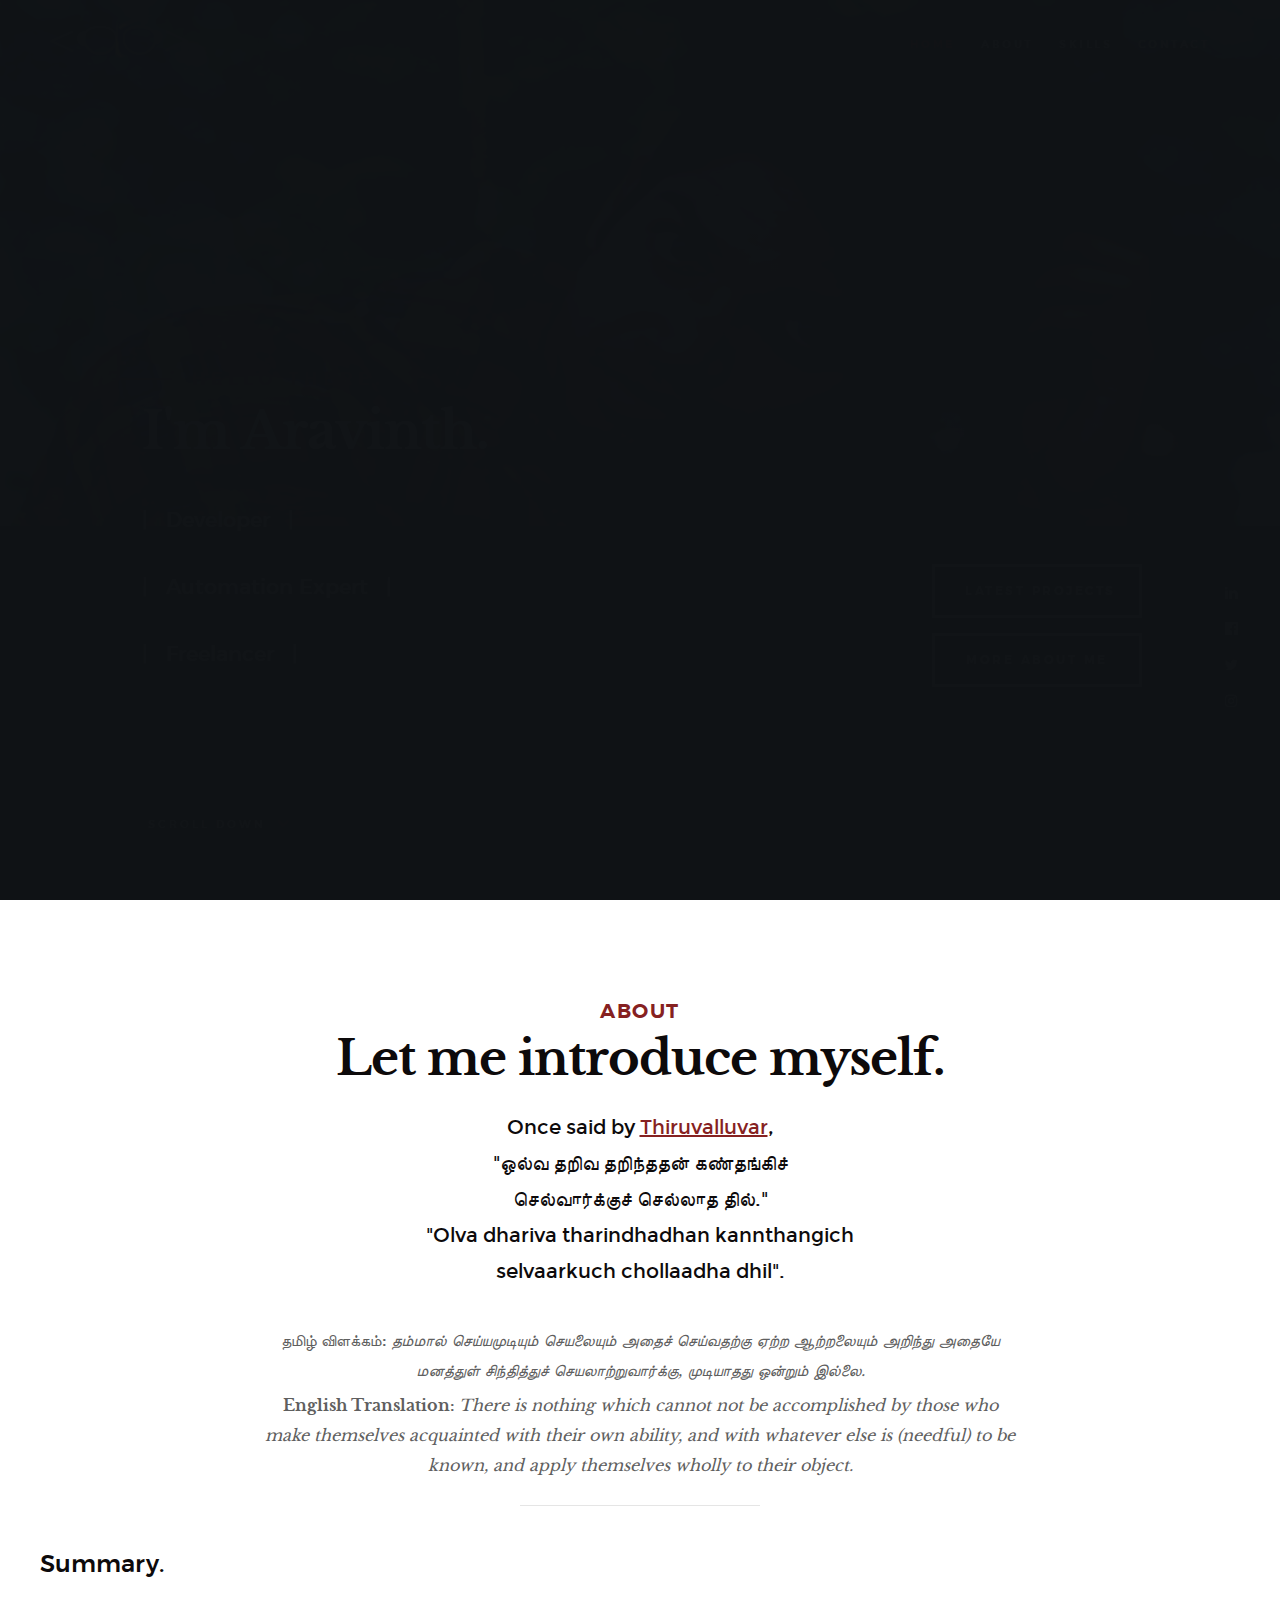
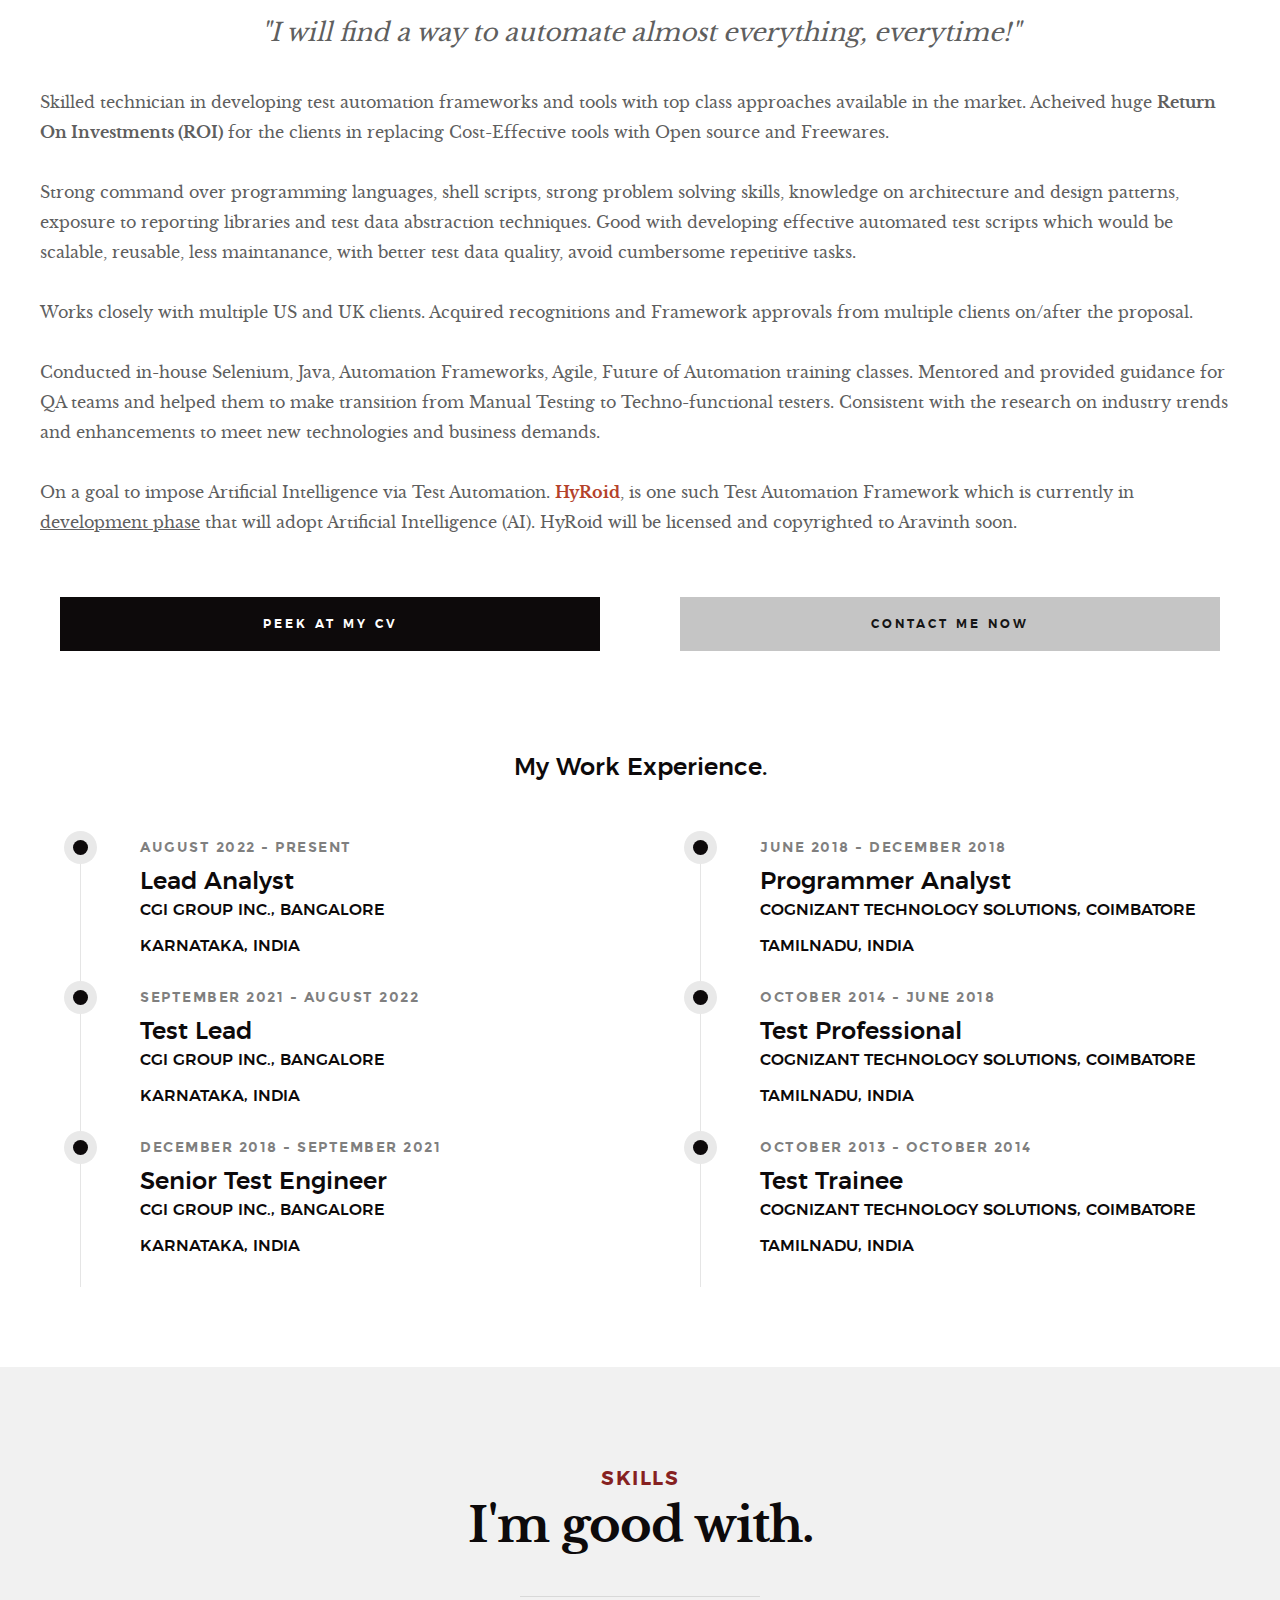
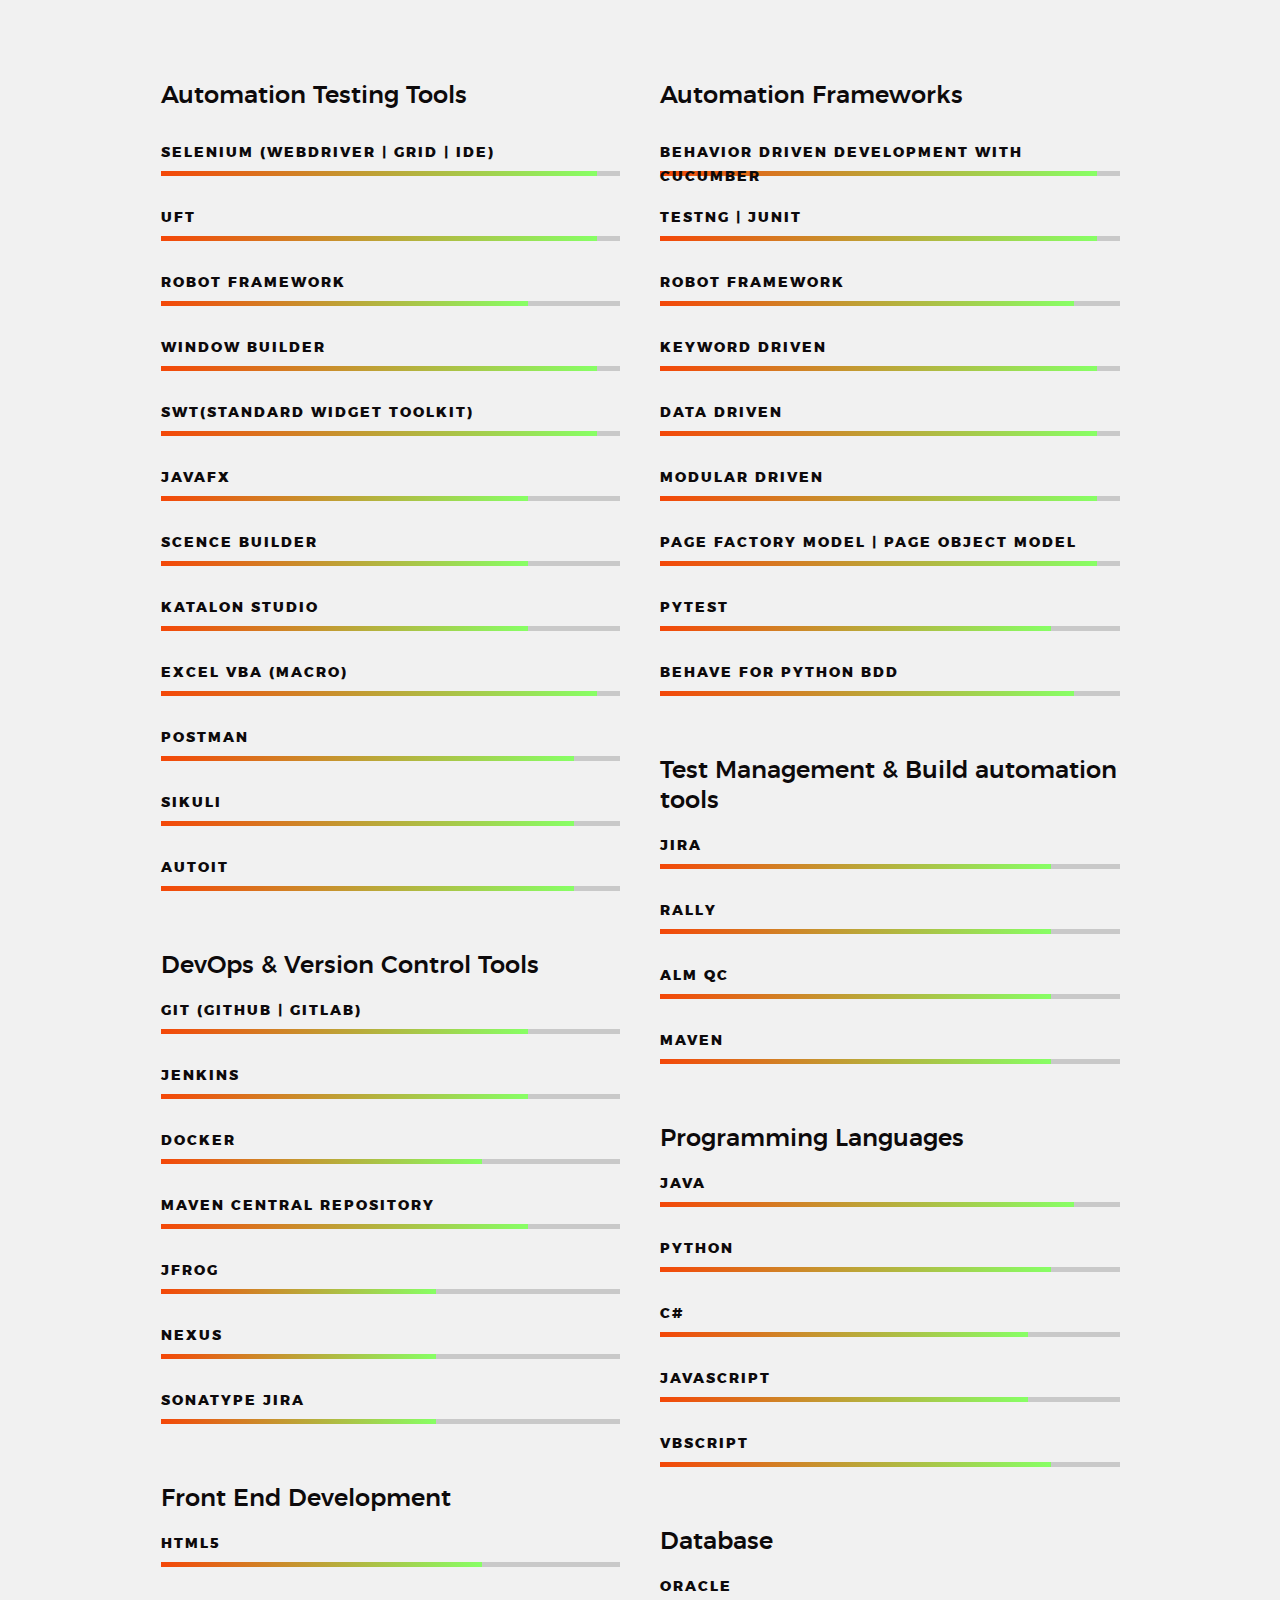
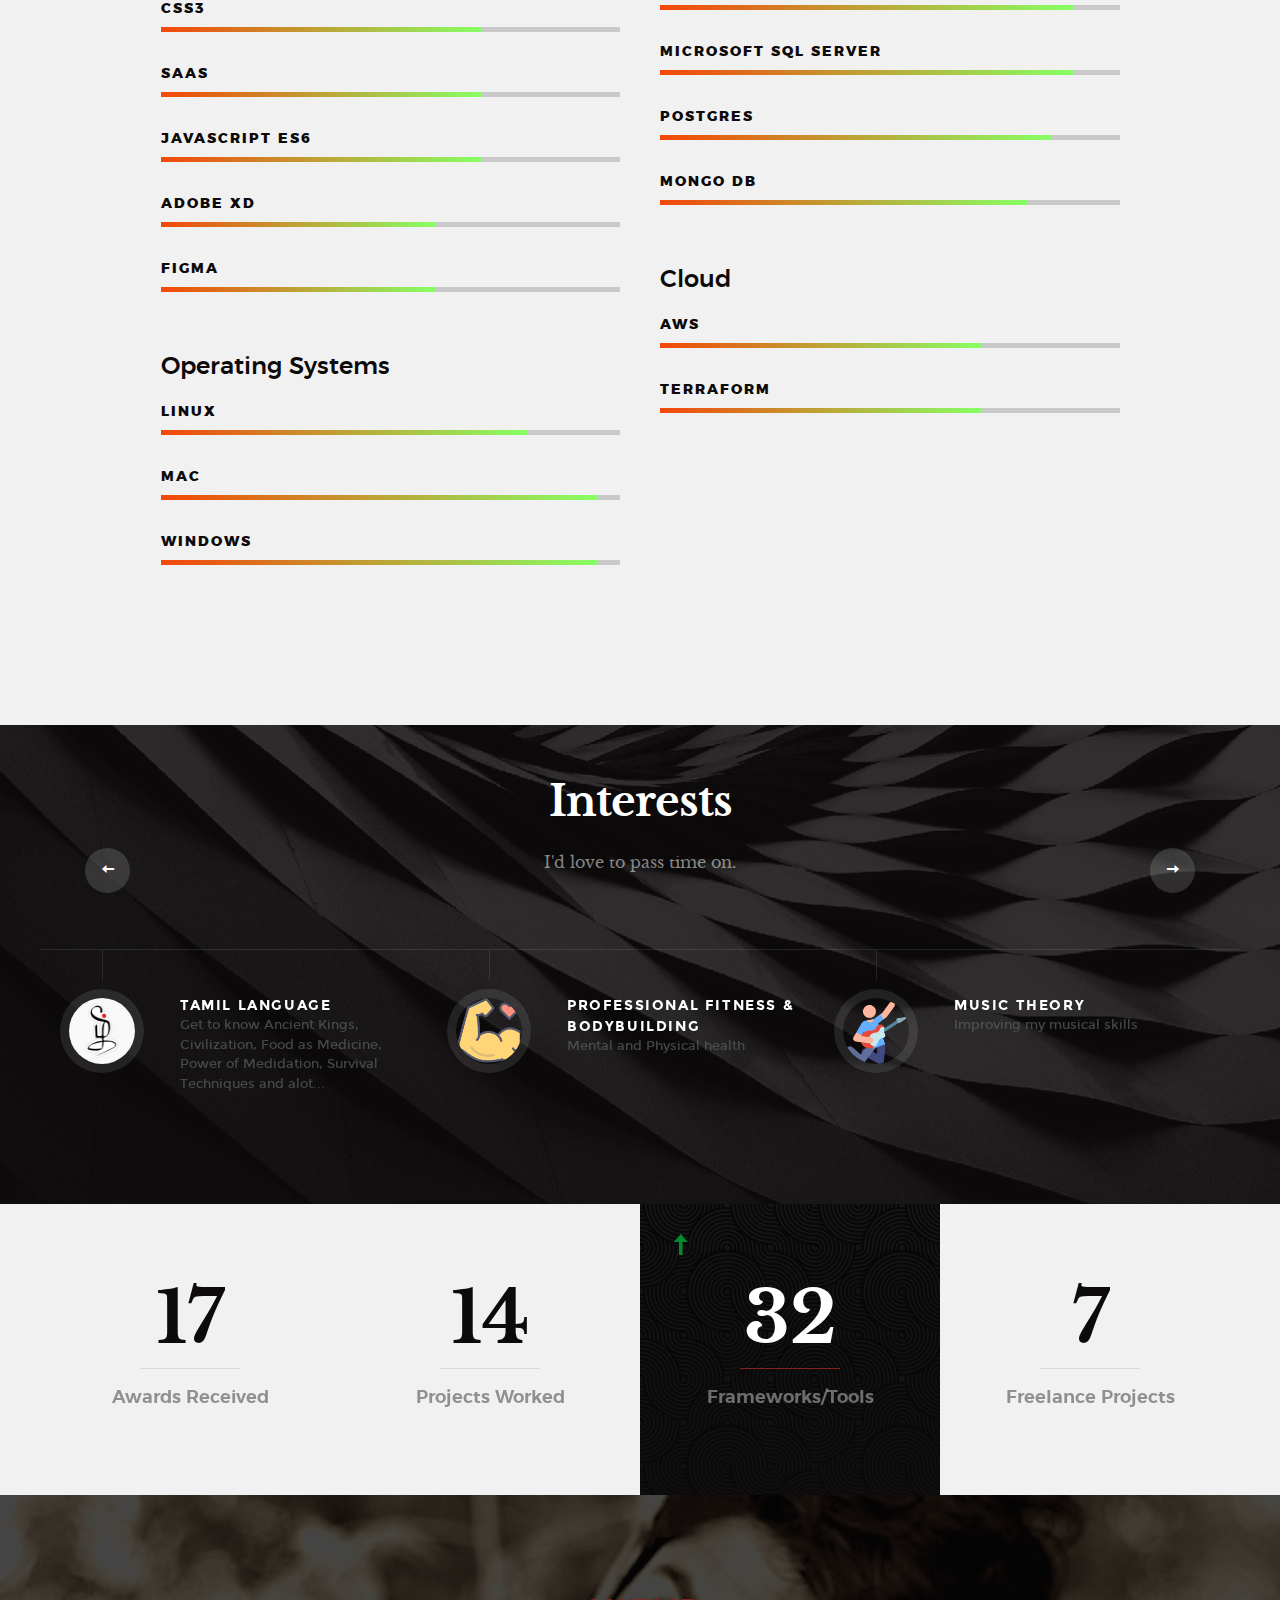
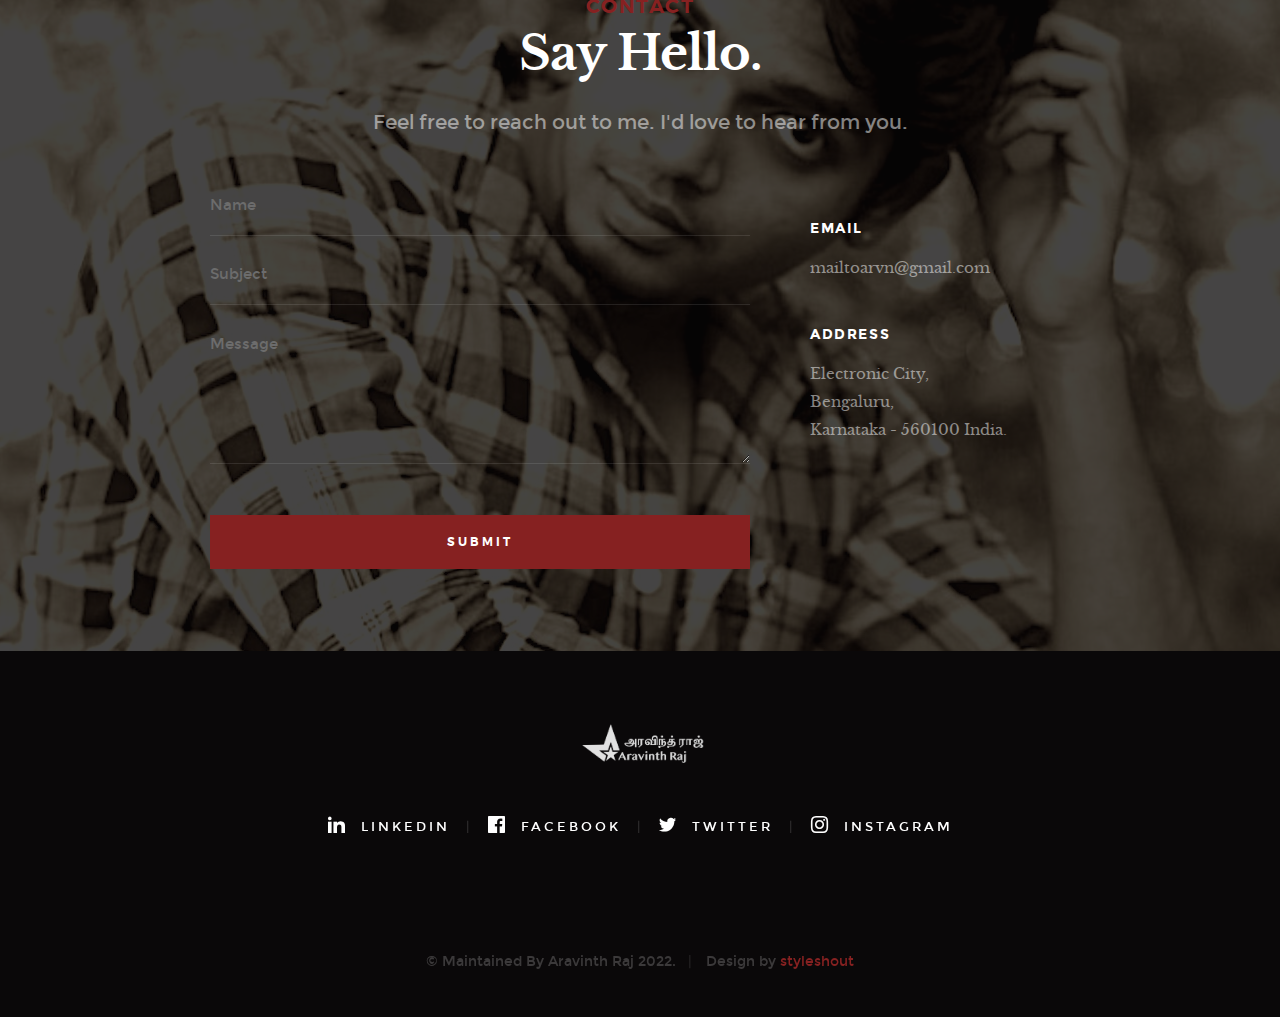
==== commit 8f7bbd0e: "Page updated" ====
--- a/index.html
+++ b/index.html
@@ -94,9 +94,8 @@
               Nutrition &nbsp; | | &nbsp; Freelancer &nbsp;|
             </font> -->
             
-            <h4>| &nbsp; Automation Developer &nbsp; |</h4>
-            <h4>| &nbsp; Fitness &
-              Nutrition &nbsp; |</h4>
+            <h4>| &nbsp; Developer &nbsp; |</h4>
+            <h4>| &nbsp; Automation Expert &nbsp; |</h4>
             <h4>| &nbsp; Freelancer &nbsp; |</h4>
               
             
@@ -289,8 +288,8 @@
             <div class="timeline__block">
               <div class="timeline__bullet"></div>
               <div class="timeline__header">
-                <p class="timeline__timeframe">December 2018 - Present</p>
-                <h3>Senior Test Engineer</h3>
+                <p class="timeline__timeframe">August 2022 - Present</p>
+                <h3>Lead Analyst</h3>
                 <h5>CGI GROUP INC., BANGALORE</h5>
                 <h5>KARNATAKA, INDIA</h5>
               </div>
@@ -301,8 +300,46 @@
                 </p>
               </div> -->
             </div>
+            <div class="timeline__block">
+              <div class="timeline__bullet"></div>
+              <div class="timeline__header">
+                <p class="timeline__timeframe">September 2021 - August 2022</p>
+                <h3>Test Lead</h3>
+                <h5>CGI GROUP INC., BANGALORE</h5>
+                <h5>KARNATAKA, INDIA</h5>
+              </div>
+              <!-- <div class="timeline__desc">
+                <p>
+                  Full time Automation Developer handling various applications
+                  in different domains and tools.
+                </p>
+              </div> -->
+            </div>
+            <div class="timeline__block">
+              <div class="timeline__bullet"></div>
+              <div class="timeline__header">
+                <p class="timeline__timeframe">December 2018 - September 2021</p>
+                <h3>Senior Test Engineer</h3>
+                <h5>CGI GROUP INC., BANGALORE</h5>
+                <h5>KARNATAKA, INDIA</h5>
+              </div>
+              <!-- <div class="timeline__desc">
+                <p>
+                  Full time Automation Developer handling various applications
+                  in different domains and tools.
+                </p>
+              </div> -->
+            </div>
             <!-- end timeline__block -->
 
+            <!-- end timeline__block -->
+          </div>
+          <!-- end timeline -->
+        </div>
+        <!-- end left -->
+
+        <div class="col-six tab-full right">
+          <div class="timeline">
             <div class="timeline__block">
               <div class="timeline__bullet"></div>
               <div class="timeline__header">
@@ -318,14 +355,6 @@
                 </p>
               </div> -->
             </div>
-            <!-- end timeline__block -->
-          </div>
-          <!-- end timeline -->
-        </div>
-        <!-- end left -->
-
-        <div class="col-six tab-full right">
-          <div class="timeline">
             <div class="timeline__block">
               <div class="timeline__bullet"></div>
               <div class="timeline__header">
@@ -610,6 +639,10 @@
 
               <h3>Database</h3>
               <br />
+              <li>
+                <div class="progress percent90"></div>
+                <strong>Oracle</strong>
+              </li>
               <li>
                 <div class="progress percent90"></div>
                 <strong>Microsoft SQL Server</strong>
